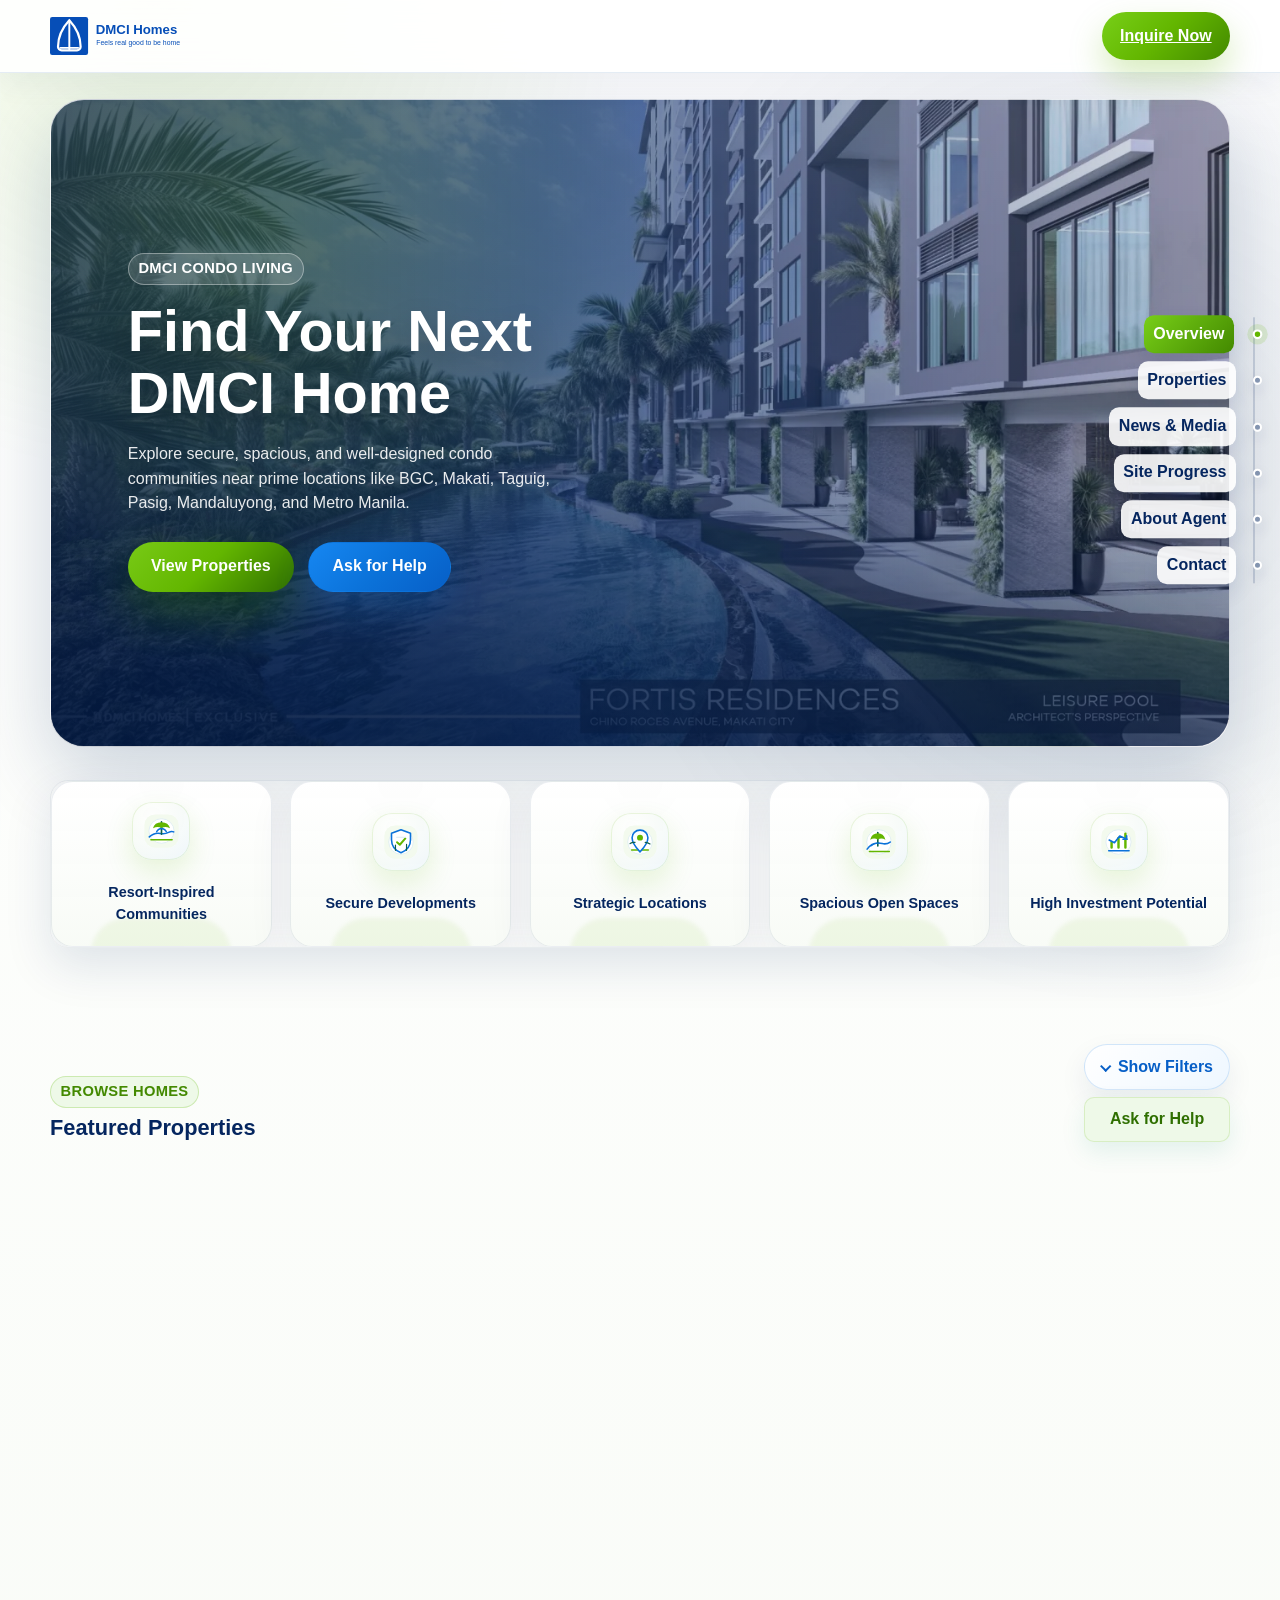
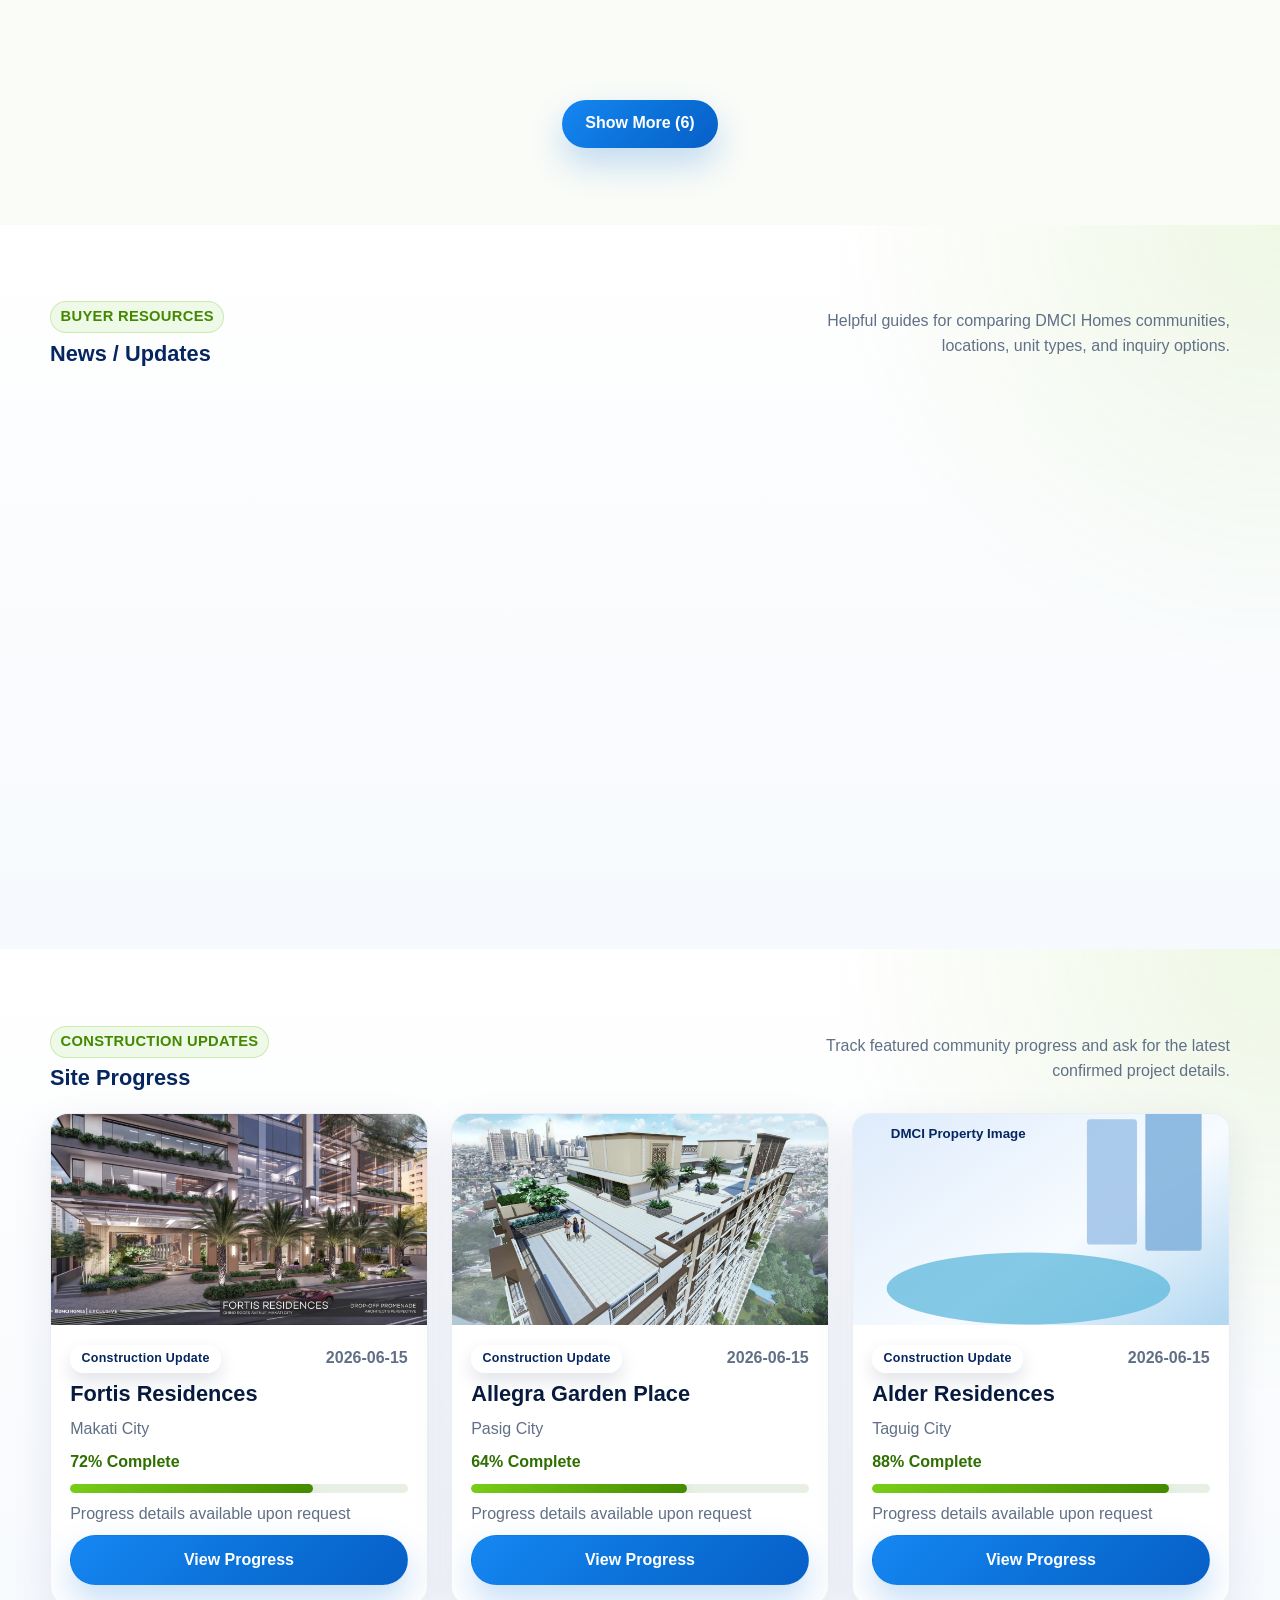
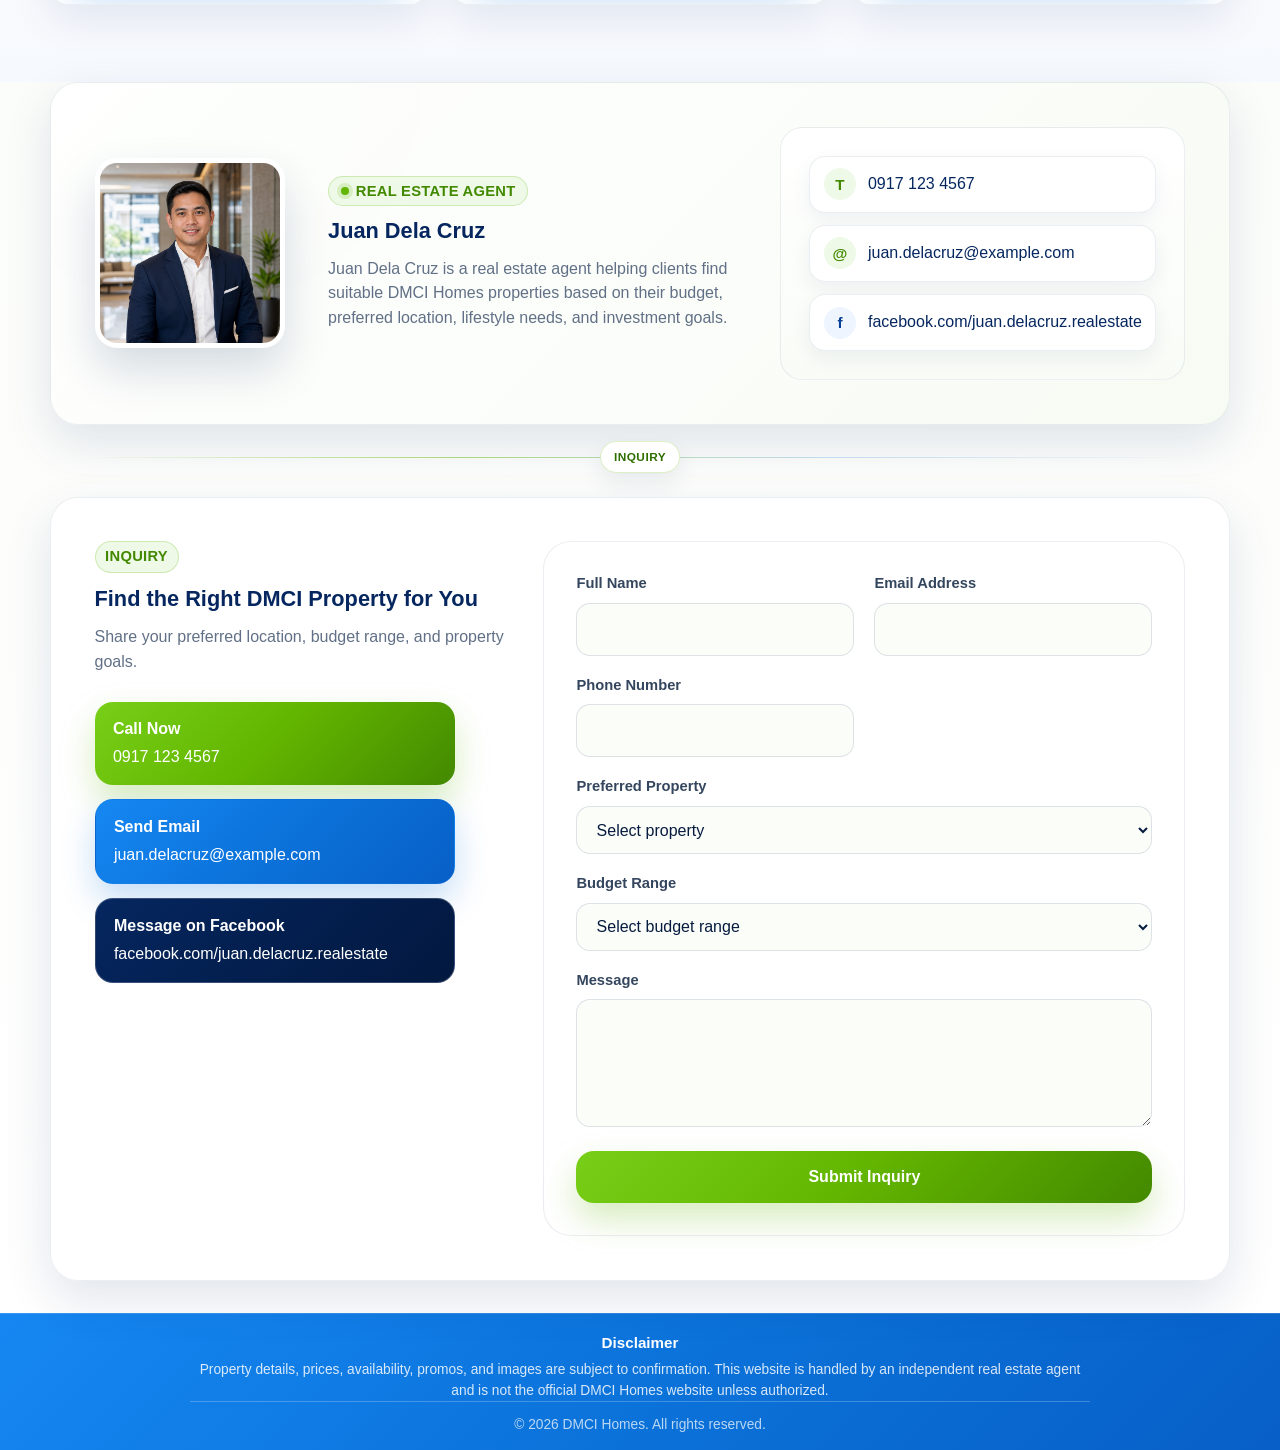
==== docs/index.html @ 3edc451f "Add project files." ====
﻿<!doctype html>
<html lang="en">
<head>
    <meta charset="utf-8" />
    <meta name="viewport" content="width=device-width, initial-scale=1.0" />
    <title>DMCI Homes</title>
    <base href="./" />
    <link rel="icon" type="image/png" href="favicon.png" />
    <link rel="stylesheet" href="lib/bootstrap/dist/css/bootstrap.min.css" />
    <link rel="stylesheet" href="app.css" />
    <link rel="stylesheet" href="assets/css/styles.css" />
</head>
<body>
<div class="site-shell">
    <header class="site-header" id="home">
        <div class="site-header-inner">
            <a class="brand" href="#home" aria-label="DMCI Homes home">
                <img class="brand-logo" src="assets/images/logo/dmci-homes-logo.svg" alt="DMCI Homes" />
            </a>

            <a class="nav-cta" href="#contact">Inquire Now</a>
        </div>
    </header>

    <nav class="section-nav" aria-label="Section navigation">
        <a class="section-nav-link active" href="#home" data-section-link="home"><span>Overview</span></a>
        <a class="section-nav-link" href="#properties" data-section-link="properties"><span>Properties</span></a>
        <a class="section-nav-link" href="#news" data-section-link="news"><span>News &amp; Media</span></a>
        <a class="section-nav-link" href="#site-progress" data-section-link="site-progress"><span>Site Progress</span></a>
        <a class="section-nav-link" href="#broker" data-section-link="broker"><span>About Agent</span></a>
        <a class="section-nav-link" href="#contact" data-section-link="contact"><span>Contact</span></a>
    </nav>

    <main>
        <section class="hero section-pad">
            <div class="hero-content">
                <span class="eyebrow">DMCI Condo Living</span>
                <h1>Find Your Next DMCI Home</h1>
                <p>Explore secure, spacious, and well-designed condo communities near prime locations like BGC, Makati, Taguig, Pasig, Mandaluyong, and Metro Manila.</p>
                <div class="hero-actions">
                    <a class="btn btn-primary" href="#properties">View Properties</a>
                    <a class="btn btn-secondary" href="#contact">Ask for Help</a>
                </div>
            </div>
            <div class="hero-visual" aria-label="Modern resort-inspired condominium pool area">
                <div class="tower tower-a"></div>
                <div class="tower tower-b"></div>
                <div class="pool"></div>
                <div class="palm palm-one"></div>
                <div class="palm palm-two"></div>
            </div>
        </section>

        <section class="trust-strip" aria-label="DMCI Homes property highlights">
            <span><img src="assets/images/icons/resort-community.svg" alt="" aria-hidden="true" />Resort-Inspired Communities</span>
            <span><img src="assets/images/icons/secure-development.svg" alt="" aria-hidden="true" />Secure Developments</span>
            <span><img src="assets/images/icons/strategic-location.svg" alt="" aria-hidden="true" />Strategic Locations</span>
            <span><img src="assets/images/icons/open-spaces.svg" alt="" aria-hidden="true" />Spacious Open Spaces</span>
            <span><img src="assets/images/icons/investment-potential.svg" alt="" aria-hidden="true" />High Investment Potential</span>
        </section>

        <section class="section-pad compact" id="properties">
            <div class="section-title-row">
                <div>
                    <span class="eyebrow">Browse Homes</span>
                    <h2>Featured Properties</h2>
                </div>
                <div class="section-title-actions">
                    <button class="filter-toggle" id="property-filter-toggle" type="button" aria-expanded="false" aria-controls="property-filter-panel">
                        <span>Show Filters</span>
                    </button>
                    <a href="#contact">Ask for Help</a>
                </div>
            </div>

            <div class="filter-panel property-filter-panel" id="property-filter-panel" aria-label="Property filters" hidden>
                <label class="search-box">
                    <span>Search by property name</span>
                    <input id="property-search" type="search" autocomplete="off" />
                </label>
                <label>
                    <span>Location</span>
                    <select id="location-filter">
                        <option value="All">All Locations</option>
                        <option value="Makati">Makati</option>
                        <option value="Taguig">Taguig</option>
                        <option value="Pasig">Pasig</option>
                        <option value="Mandaluyong">Mandaluyong</option>
                        <option value="Quezon City">Quezon City</option>
                        <option value="Paranaque">Paranaque</option>
                        <option value="Other">Other</option>
                    </select>
                </label>
                <label>
                    <span>Price Range</span>
                    <select id="price-filter">
                        <option value="Any">Any Price</option>
                        <option value="under-5m">Under PHP 5M</option>
                        <option value="5m-10m">PHP 5M - PHP 10M</option>
                        <option value="10m-20m">PHP 10M - PHP 20M</option>
                        <option value="20m-above">PHP 20M and above</option>
                    </select>
                </label>
                <label>
                    <span>Unit Type</span>
                    <select id="unit-filter">
                        <option value="Any">Any Unit</option>
                        <option value="Studio">Studio</option>
                        <option value="1BR">1BR</option>
                        <option value="2BR">2BR</option>
                        <option value="3BR">3BR</option>
                        <option value="4BR">4BR</option>
                    </select>
                </label>
                <label>
                    <span>Sort by Price</span>
                    <select id="sort-filter">
                        <option value="default">Default</option>
                        <option value="price-asc">Lowest to Highest</option>
                        <option value="price-desc">Highest to Lowest</option>
                    </select>
                </label>
            </div>

            <div class="property-grid" id="featured-properties" aria-live="polite"></div>
        </section>

        <section class="section-pad news-section" id="news">
            <div class="section-title-row">
                <div>
                    <span class="eyebrow">Buyer Resources</span>
                    <h2>News / Updates</h2>
                </div>
                <p>Helpful guides for comparing DMCI Homes communities, locations, unit types, and inquiry options.</p>
            </div>
            <div class="news-grid" id="news-grid"></div>
        </section>

        <section class="section-pad progress-section" id="site-progress">
            <div class="section-title-row">
                <div>
                    <span class="eyebrow">Construction Updates</span>
                    <h2>Site Progress</h2>
                </div>
                <p>Track featured community progress and ask for the latest confirmed project details.</p>
            </div>
            <div class="progress-grid" id="progress-grid"></div>
        </section>

        <section class="broker section-pad" id="broker">
            <div class="broker-photo">
                <img src="assets/images/broker/broker-portrait.png" alt="Professional real estate agent portrait" />
            </div>
            <div>
                <span class="eyebrow">Real Estate Agent</span>
                <h2>Juan Dela Cruz</h2>
                <p>Juan Dela Cruz is a real estate agent helping clients find suitable DMCI Homes properties based on their budget, preferred location, lifestyle needs, and investment goals.</p>
            </div>
            <address>
                <a href="tel:09171234567">0917 123 4567</a>
                <a href="mailto:juan.delacruz@example.com">juan.delacruz@example.com</a>
                <a href="https://www.facebook.com/juan.delacruz.realestate" target="_blank" rel="noopener">facebook.com/juan.delacruz.realestate</a>
            </address>
        </section>

        <section class="contact section-pad" id="contact">
            <div>
                <span class="eyebrow">Inquiry</span>
                <h2>Find the Right DMCI Property for You</h2>
                <p>Share your preferred location, budget range, and property goals.</p>
                <div class="contact-actions">
                    <a class="contact-card green" href="tel:09171234567">
                        <strong>Call Now</strong>
                        <span>0917 123 4567</span>
                    </a>
                    <a class="contact-card blue" href="mailto:juan.delacruz@example.com">
                        <strong>Send Email</strong>
                        <span>juan.delacruz@example.com</span>
                    </a>
                    <a class="contact-card navy" href="https://www.facebook.com/juan.delacruz.realestate" target="_blank" rel="noopener">
                        <strong>Message on Facebook</strong>
                        <span>facebook.com/juan.delacruz.realestate</span>
                    </a>
                </div>
            </div>
            <form class="inquiry-form" novalidate>
                <label>Full Name<input type="text" name="name" autocomplete="name" required /></label>
                <label>Email Address<input type="email" name="email" autocomplete="email" required /></label>
                <label>Phone Number<input type="tel" name="phone" autocomplete="tel" required /></label>
                <label class="full">Preferred Property<select name="property" id="interested-property" required><option value="">Select property</option></select></label>
                <label class="full">Budget Range<select name="budget" required><option value="">Select budget range</option><option>Below PHP 5M</option><option>PHP 5M - PHP 10M</option><option>PHP 10M and above</option></select></label>
                <label class="full">Message<textarea name="message" required></textarea></label>
                <label class="honeypot-field" aria-hidden="true">Company<input type="text" name="company" tabindex="-1" autocomplete="off" /></label>
                <button class="btn btn-primary full" type="submit" data-submit-label="Submit Inquiry">Submit Inquiry</button>
                <p class="form-success full" id="form-success" role="status" aria-live="polite"></p>
            </form>
        </section>
    </main>

    <footer class="site-footer">
        <div class="footer-inner">
            <div class="footer-disclaimer">
                <h2>Disclaimer</h2>
                <p>Property details, prices, availability, promos, and images are subject to confirmation. This website is handled by an independent real estate agent and is not the official DMCI Homes website unless authorized.</p>
            </div>
            <p class="copyright">&copy; 2026 DMCI Homes. All rights reserved.</p>
        </div>
    </footer>
</div>

<div class="scroll-controls" aria-label="Page scroll controls">
    <button type="button" data-scroll="top" aria-label="Scroll to top">
        <img src="assets/images/icons/scroll-top.svg" alt="" aria-hidden="true" />
    </button>
    <button type="button" data-scroll="properties" aria-label="Scroll to properties">
        <img src="assets/images/icons/scroll-properties.svg" alt="" aria-hidden="true" />
    </button>
</div>

<div class="modal" id="property-modal" aria-hidden="true" role="dialog" aria-modal="true" aria-labelledby="modal-title">
    <div class="modal-panel">
        <button class="modal-close" type="button" aria-label="Close property details">&times;</button>
        <div class="modal-gallery">
            <div class="modal-gallery-info">
                <span class="eyebrow">Featured Property</span>
                <h2 id="modal-gallery-title"></h2>
                <p id="modal-gallery-location"></p>
                <div class="tag-list" id="modal-gallery-tags"></div>
            </div>
            <button class="gallery-btn prev" type="button" aria-label="Previous image">&lsaquo;</button>
            <img id="modal-image" alt="" />
            <button class="gallery-btn next" type="button" aria-label="Next image">&rsaquo;</button>
            <div class="thumbnail-row" id="thumbnail-row"></div>
        </div>
        <div class="modal-content">
            <span class="eyebrow" id="modal-location"></span>
            <h2 id="modal-title"></h2>
            <div class="tag-list" id="modal-tags"></div>
            <dl class="property-facts">
                <div><dt>Price Range</dt><dd id="modal-price"></dd></div>
                <div><dt>Unit Types</dt><dd id="modal-units"></dd></div>
                <div><dt>Turnover</dt><dd id="modal-turnover"></dd></div>
                <div><dt>Status</dt><dd id="modal-status"></dd></div>
            </dl>
            <p id="modal-description"></p>
            <div class="modal-lists">
                <section>
                    <h3>Features</h3>
                    <ul id="modal-features"></ul>
                </section>
                <section>
                    <h3>Amenities</h3>
                    <ul id="modal-amenities"></ul>
                </section>
            </div>
            <p class="payment" id="modal-payment"></p>
            <div class="modal-actions">
                <a class="btn btn-primary" id="modal-inquire" href="#contact">Inquire Now</a>
                <a class="btn btn-secondary" id="modal-message" target="_blank" rel="noopener">Message Broker</a>
            </div>
        </div>
    </div>
</div>

<div class="modal news-modal" id="news-modal" aria-hidden="true" role="dialog" aria-modal="true" aria-labelledby="news-modal-title">
    <div class="news-modal-panel">
        <button class="modal-close news-modal-close" type="button" aria-label="Close news update">&times;</button>
        <div class="news-modal-media">
            <img id="news-modal-image" alt="" />
        </div>
        <article class="news-modal-content">
            <div class="card-meta">
                <span class="tag" id="news-modal-category"></span>
                <time id="news-modal-date"></time>
            </div>
            <h2 id="news-modal-title"></h2>
            <p id="news-modal-description"></p>
            <div class="news-modal-note">
                <strong>Need help comparing options?</strong>
                <p>Share your preferred location, budget, and unit type so the agent can help you review suitable DMCI Homes communities.</p>
            </div>
            <div class="modal-actions">
                <a class="btn btn-primary" href="#contact" id="news-modal-inquire">Ask for Help</a>
                <button class="btn btn-secondary news-modal-close" type="button">Close</button>
            </div>
        </article>
    </div>
</div>

<div class="modal progress-modal" id="progress-modal" aria-hidden="true" role="dialog" aria-modal="true" aria-labelledby="progress-modal-title">
    <div class="progress-modal-panel">
        <button class="modal-close progress-modal-close" type="button" aria-label="Close construction update">&times;</button>
        <div class="progress-modal-media">
            <button class="gallery-btn progress-gallery-btn prev" type="button" aria-label="Previous construction image">&lsaquo;</button>
            <img id="progress-modal-image" alt="" />
            <button class="gallery-btn progress-gallery-btn next" type="button" aria-label="Next construction image">&rsaquo;</button>
            <div class="progress-modal-overlay">
                <span class="tag green">Construction Update</span>
                <strong id="progress-modal-percent"></strong>
            </div>
            <div class="thumbnail-row progress-thumbnail-row" id="progress-thumbnail-row"></div>
        </div>
        <article class="progress-modal-content">
            <div class="card-meta">
                <span class="tag green" id="progress-modal-status"></span>
                <time id="progress-modal-date"></time>
            </div>
            <h2 id="progress-modal-title"></h2>
            <p id="progress-modal-location"></p>
            <div class="progress-modal-track">
                <span id="progress-modal-bar"></span>
            </div>
            <dl class="progress-modal-facts">
                <div><dt>Current Progress</dt><dd id="progress-modal-fact-progress"></dd></div>
                <div><dt>Price Range</dt><dd id="progress-modal-price"></dd></div>
                <div><dt>Unit Types</dt><dd id="progress-modal-units"></dd></div>
                <div><dt>Turnover</dt><dd id="progress-modal-turnover"></dd></div>
            </dl>
            <div class="progress-modal-summary">
                <strong>Condo Overview</strong>
                <p id="progress-modal-description"></p>
            </div>
            <div class="progress-modal-list">
                <strong>Highlights</strong>
                <ul id="progress-modal-highlights"></ul>
            </div>
            <div class="modal-actions">
                <a class="btn btn-primary" href="#contact" id="progress-modal-inquire">Ask for Latest Update</a>
                <button class="btn btn-secondary progress-modal-close" type="button">Close</button>
            </div>
        </article>
    </div>
</div>
    <script type="application/json" id="properties-data">[
  {
    "id": "fortis-residences",
    "name": "Fortis Residences",
    "location": "Makati City",
    "city": "Makati",
    "category": ["Luxury", "Near Makati"],
    "price_range": "PHP 20M and above",
    "price_min": 20000000,
    "price_max": 35000000,
    "unit_types": ["1BR", "2BR", "3BR"],
    "turnover": "For confirmation",
    "status": "Subject to confirmation",
    "description": "A premium DMCI condo option in Makati for buyers who want upscale city living near business, commercial, and lifestyle districts.",
    "features": ["Premium Makati location", "Modern high-rise living", "Good for end-users and investors", "Near business districts"],
    "amenities": ["Swimming pool", "Fitness gym", "Function rooms", "Open spaces", "Security"],
    "payment_terms": "Flexible payment options available upon request",
    "image": "assets/images/properties/Fortis Residences - 01 Main.webp",
    "gallery": ["assets/images/properties/Fortis Residences - 01 Main.webp", "assets/images/properties/Fortis Residences - 02 Drop Off Promenade.webp", "assets/images/properties/Fortis Residences - 03 Leisure Pool.webp"],
    "tags": ["Luxury", "Makati", "Premium"],
    "inquiry_message": "Hi Gabriel, I would like to inquire about Fortis Residences."
  },
  {
    "id": "brio-tower",
    "name": "Brio Tower",
    "location": "Makati City",
    "city": "Makati",
    "category": ["Near Makati"],
    "price_range": "PHP 10M - PHP 20M",
    "price_min": 10000000,
    "price_max": 18000000,
    "unit_types": ["1BR", "2BR", "3BR"],
    "turnover": "For confirmation",
    "status": "Subject to confirmation",
    "description": "A Makati condo option for buyers looking for city access, practical unit options, and DMCI-style residential living.",
    "features": ["Makati location", "City access", "Multiple unit options", "Good for professionals and families"],
    "amenities": ["Swimming pool", "Fitness area", "Function room", "Security"],
    "payment_terms": "Flexible payment options available upon request",
    "image": "assets/images/properties/Brio Tower - 01 Main.webp",
    "gallery": ["assets/images/properties/Brio Tower - 01 Main.webp", "assets/images/properties/Brio Tower - 02 Fitness Gym.webp", "assets/images/properties/Brio Tower - 03 Lap Pool.webp"],
    "tags": ["Makati", "City Living"],
    "inquiry_message": "Hi Gabriel, I would like to inquire about Brio Tower."
  },
  {
    "id": "bonifacio-heights-condominiums",
    "name": "Bonifacio Heights Condominiums",
    "location": "Fort Bonifacio, Taguig City",
    "city": "Taguig",
    "category": ["Affordable", "Near BGC"],
    "price_range": "Under PHP 5M",
    "price_min": 2500000,
    "price_max": 4900000,
    "unit_types": ["Studio", "2BR", "3BR"],
    "turnover": "For confirmation",
    "status": "Subject to confirmation",
    "description": "A Taguig condo option near BGC, suited for buyers who want a strategic location with practical value.",
    "features": ["Near Bonifacio Global City", "Practical location", "Good for starting buyers", "Security-focused community"],
    "amenities": ["Open spaces", "Community facilities", "Security", "Leisure areas"],
    "payment_terms": "Flexible payment options available upon request",
    "image": "assets/images/properties/Bonifacio Heights Condominiums - 01 Main.webp",
    "gallery": ["assets/images/properties/Bonifacio Heights Condominiums - 01 Main.webp"],
    "tags": ["Affordable", "Near BGC", "Taguig"],
    "inquiry_message": "Hi Gabriel, I would like to inquire about Bonifacio Heights Condominiums."
  },
  {
    "id": "mulberry-place",
    "name": "Mulberry Place",
    "location": "Acacia Estates, Taguig City",
    "city": "Taguig",
    "category": ["Luxury", "Near BGC"],
    "price_range": "PHP 10M - PHP 20M",
    "price_min": 11000000,
    "price_max": 19000000,
    "unit_types": ["2BR", "3BR", "4BR"],
    "turnover": "For confirmation",
    "status": "Subject to confirmation",
    "description": "A residential community in Acacia Estates, Taguig for buyers who value space, privacy, and family-friendly condo living.",
    "features": ["Acacia Estates location", "Spacious unit options", "Family-friendly community", "Good for end-users and investors"],
    "amenities": ["Open spaces", "Pool area", "Landscaped gardens", "Function areas", "Security"],
    "payment_terms": "Flexible payment options available upon request",
    "image": "assets/images/properties/Mulberry Place - 01 Main.jpg",
    "gallery": ["assets/images/properties/Mulberry Place - 01 Main.jpg", "assets/images/properties/Mulberry Place - 02 Clubhouse.webp", "assets/images/properties/Mulberry Place - 03 Lap Pool.webp"],
    "tags": ["Taguig", "Luxury", "Family Living"],
    "inquiry_message": "Hi Gabriel, I would like to inquire about Mulberry Place."
  },
  {
    "id": "allegra-garden-place",
    "name": "Allegra Garden Place",
    "location": "Pasig City",
    "city": "Pasig",
    "category": ["Affordable", "Near BGC"],
    "price_range": "PHP 5M - PHP 10M",
    "price_min": 5200000,
    "price_max": 9800000,
    "unit_types": ["Studio", "1BR", "2BR", "3BR"],
    "turnover": "For confirmation",
    "status": "Subject to confirmation",
    "description": "A Pasig condo option with access toward BGC and Ortigas, suitable for professionals, families, and investors.",
    "features": ["Access toward BGC and Ortigas", "Good investment positioning", "Multiple unit options", "Suitable for professionals and families"],
    "amenities": ["Swimming pool", "Fitness gym", "Roof garden", "Function areas", "Security"],
    "payment_terms": "Flexible payment options available upon request",
    "image": "assets/images/properties/Allegra Garden Place - 01 Main.jpg",
    "gallery": ["assets/images/properties/Allegra Garden Place - 01 Main.jpg", "assets/images/properties/Allegra Garden Place - 02 Lap Pool.webp", "assets/images/properties/Allegra Garden Place - 03 Sky Lounge.webp"],
    "tags": ["Near BGC", "Pasig", "Investment"],
    "inquiry_message": "Hi Gabriel, I would like to inquire about Allegra Garden Place."
  },
  {
    "id": "prisma-residences",
    "name": "Prisma Residences",
    "location": "Pasig City",
    "city": "Pasig",
    "category": ["Affordable", "Near BGC"],
    "price_range": "PHP 5M - PHP 10M",
    "price_min": 5800000,
    "price_max": 10000000,
    "unit_types": ["1BR", "2BR", "3BR"],
    "turnover": "For confirmation",
    "status": "Subject to confirmation",
    "description": "A Pasig residence with convenient access to BGC and Ortigas, suitable for buyers who want a balanced location for work and lifestyle.",
    "features": ["Access to BGC and Ortigas", "High-rise condominium", "Good rental potential", "Suitable for professionals"],
    "amenities": ["Swimming pool", "Fitness area", "Open spaces", "Function room", "Security"],
    "payment_terms": "Flexible payment options available upon request",
    "image": "assets/images/properties/Prisma Residences - 01 Main.jpg",
    "gallery": ["assets/images/properties/Prisma Residences - 01 Main.jpg", "assets/images/properties/Prisma Residences - 02 Fitness Gym.jpg", "assets/images/properties/Prisma Residences - 03 Lap Pool.jpg"],
    "tags": ["Pasig", "Near BGC", "Investment"],
    "inquiry_message": "Hi Gabriel, I would like to inquire about Prisma Residences."
  },
  {
    "id": "brixton-place",
    "name": "Brixton Place",
    "location": "Kapitolyo, Pasig City",
    "city": "Pasig",
    "category": ["Near BGC", "Near Makati"],
    "price_range": "PHP 5M - PHP 10M",
    "price_min": 6200000,
    "price_max": 10000000,
    "unit_types": ["1BR", "2BR", "3BR"],
    "turnover": "For confirmation",
    "status": "Subject to confirmation",
    "description": "A vertical residential community in Kapitolyo, Pasig with access to key business districts and lifestyle areas.",
    "features": ["Pasig location", "Access to BGC, Makati, and Ortigas", "Good city accessibility", "Suitable for investors and end-users"],
    "amenities": ["Pool area", "Fitness gym", "Lounge spaces", "Function room", "Security"],
    "payment_terms": "Flexible payment options available upon request",
    "image": "assets/images/properties/Brixton Place - 01 Main.webp",
    "gallery": ["assets/images/properties/Brixton Place - 01 Main.webp", "assets/images/properties/Brixton Place - 02 Lap Pool.webp", "assets/images/properties/Brixton Place - 03 Roof Deck.webp"],
    "tags": ["Pasig", "Near BGC", "Near Makati"],
    "inquiry_message": "Hi Gabriel, I would like to inquire about Brixton Place."
  },
  {
    "id": "tivoli-garden-residences",
    "name": "Tivoli Garden Residences",
    "location": "Mandaluyong City",
    "city": "Mandaluyong",
    "category": ["Near Makati", "Affordable"],
    "price_range": "PHP 5M - PHP 10M",
    "price_min": 5000000,
    "price_max": 9500000,
    "unit_types": ["Studio", "1BR", "2BR", "3BR"],
    "turnover": "For confirmation",
    "status": "Subject to confirmation",
    "description": "A Mandaluyong condo option ideal for buyers who want central Metro Manila access and resort-style living.",
    "features": ["Near Makati access", "Central Metro Manila location", "Resort-inspired environment", "Good for end-users and investors"],
    "amenities": ["Gardens", "Pool area", "Fitness gym", "Function areas", "Security"],
    "payment_terms": "Flexible payment options available upon request",
    "image": "assets/images/properties/Tivoli Garden Residences - 01 Main.webp",
    "gallery": ["assets/images/properties/Tivoli Garden Residences - 01 Main.webp", "assets/images/properties/Tivoli Garden Residences - 02 Leisure Pool.webp", "assets/images/properties/Tivoli Garden Residences - 03 View Deck.webp"],
    "tags": ["Mandaluyong", "Near Makati"],
    "inquiry_message": "Hi Gabriel, I would like to inquire about Tivoli Garden Residences."
  },
  {
    "id": "kai-garden-residences",
    "name": "Kai Garden Residences",
    "location": "Mandaluyong City",
    "city": "Mandaluyong",
    "category": ["Near Makati", "Luxury"],
    "price_range": "PHP 10M - PHP 20M",
    "price_min": 10500000,
    "price_max": 18000000,
    "unit_types": ["1BR", "2BR", "3BR"],
    "turnover": "For confirmation",
    "status": "Subject to confirmation",
    "description": "A Mandaluyong condo option with a calm residential feel, suitable for buyers looking for comfort, accessibility, and a premium lifestyle.",
    "features": ["Mandaluyong location", "Accessible to Makati and nearby business areas", "Premium residential feel", "Good for families and professionals"],
    "amenities": ["Pool area", "Fitness gym", "Open spaces", "Function areas", "Security"],
    "payment_terms": "Flexible payment options available upon request",
    "image": "assets/images/properties/Kai Garden Residences - 01 Main.jpg",
    "gallery": ["assets/images/properties/Kai Garden Residences - 01 Main.jpg", "assets/images/properties/Kai Garden Residences - 02 Landscaped Gardens.webp", "assets/images/properties/Kai Garden Residences - 03 Lap Pool.webp"],
    "tags": ["Mandaluyong", "Near Makati", "Premium"],
    "inquiry_message": "Hi Gabriel, I would like to inquire about Kai Garden Residences."
  },
  {
    "id": "alder-residences",
    "name": "Alder Residences",
    "location": "Taguig City",
    "city": "Taguig",
    "category": ["Near BGC", "Luxury"],
    "price_range": "PHP 10M - PHP 20M",
    "price_min": 12000000,
    "price_max": 19000000,
    "unit_types": ["2BR", "3BR"],
    "turnover": "For confirmation",
    "status": "Subject to confirmation",
    "description": "A Taguig condo option suited for buyers looking for space, comfort, and access to key lifestyle and business areas.",
    "features": ["Taguig location", "Near BGC access", "Spacious unit options", "Good for families and investors"],
    "amenities": ["Swimming pool", "Open spaces", "Fitness area", "Function rooms", "Security"],
    "payment_terms": "Flexible payment options available upon request",
    "image": "assets/images/properties/Alder Residences - 01 Main.jpg",
    "gallery": ["assets/images/properties/Alder Residences - 01 Main.jpg"],
    "tags": ["Taguig", "Near BGC", "Family Living"],
    "inquiry_message": "Hi Gabriel, I would like to inquire about Alder Residences."
  }
]
</script>
    <script type="application/json" id="news-data">[
  {
    "id": "buying-guide",
    "image": "assets/images/properties/Fortis Residences - 03 Leisure Pool.webp",
    "category": "Buying Guide",
    "title": "Questions to Ask Before Choosing a DMCI Condo",
    "description": "A practical checklist for comparing location, unit type, budget range, turnover, and lifestyle fit.",
    "date": "2026-06-15",
    "url": "#contact"
  },
  {
    "id": "investment-guide",
    "image": "assets/images/properties/Prisma Residences - 03 Lap Pool.jpg",
    "category": "Investment Guide",
    "title": "How Investors Compare Condo Options Near Business Districts",
    "description": "Review rental potential, access to key districts, and long-term value with a licensed broker.",
    "date": "2026-06-15",
    "url": "#contact"
  },
  {
    "id": "ofw-checklist",
    "image": "assets/images/properties/Kai Garden Residences - 02 Landscaped Gardens.webp",
    "category": "OFW Checklist",
    "title": "OFW Inquiry Preparation Checklist",
    "description": "Prepare your preferred location, budget range, unit size, and payment questions before inquiring.",
    "date": "2026-06-15",
    "url": "#contact"
  }
]
</script>
    <script type="application/json" id="site-progress-data">[
  {
    "id": "fortis-progress",
    "property_name": "Fortis Residences",
    "location": "Makati City",
    "progress_percentage": 72,
    "status": "Progress details available upon request",
    "last_updated": "2026-06-15",
    "image": "assets/images/properties/Fortis Residences - 02 Drop Off Promenade.webp"
  },
  {
    "id": "allegra-progress",
    "property_name": "Allegra Garden Place",
    "location": "Pasig City",
    "progress_percentage": 64,
    "status": "Progress details available upon request",
    "last_updated": "2026-06-15",
    "image": "assets/images/properties/Allegra Garden Place - 03 Sky Lounge.webp"
  },
  {
    "id": "alder-progress",
    "property_name": "Alder Residences",
    "location": "Taguig City",
    "progress_percentage": 88,
    "status": "Progress details available upon request",
    "last_updated": "2026-06-15",
    "image": "assets/images/properties/Alder Residences - 01 Main.jpg"
  }
]
</script>
    <script type="application/json" id="inquiry-config-data">{
  "staticFormsEndpoint": "https://api.staticforms.xyz/submit",
  "staticFormsAccessKey": "dummy-staticforms-key",
  "receiverEmail": "gabrielborcena12@gmail.com"
}
</script>
    <script src="assets/js/main.js"></script>
</body>
</html>
---- docs/app.css ----
html {
    scroll-behavior: smooth;
}

body {
    margin: 0;
    background: #f7faff;
    color: #071b3f;
    font-family: Inter, ui-sans-serif, system-ui, -apple-system, BlinkMacSystemFont, "Segoe UI", sans-serif;
}

a {
    color: inherit;
}

button,
input,
select,
textarea {
    font: inherit;
}

* {
    box-sizing: border-box;
}

h1:focus {
    outline: none;
}

.blazor-error-boundary {
    background: #b32121;
    color: white;
    padding: 1rem;
}

.blazor-error-boundary::after {
    content: "An error has occurred.";
}
---- docs/assets/css/styles.css ----
:root {
    --blue: #064eb7;
    --blue-strong: #003f9e;
    --navy: #06265f;
    --navy-dark: #02183f;
    --teal: #4d9800;
    --gold: #b99128;
    --ink: #071b3f;
    --muted: #5c6b82;
    --line: #dbe5f2;
    --soft: #f4f8fd;
    --white: #ffffff;
    --shadow: 0 18px 50px rgba(4, 36, 89, 0.12);
    --max: 1180px;
}

.site-shell {
    min-height: 100vh;
    overflow-x: hidden;
    background:
        radial-gradient(circle at top left, rgba(6, 78, 183, 0.08), transparent 34rem),
        linear-gradient(180deg, #ffffff 0%, #f7faff 52%, #ffffff 100%);
}

.site-header {
    position: sticky;
    top: 0;
    z-index: 50;
    display: flex;
    align-items: center;
    justify-content: space-between;
    gap: 1.5rem;
    min-height: 74px;
    padding: 0.9rem clamp(1rem, 4vw, 3rem);
    background: rgba(255, 255, 255, 0.92);
    border-bottom: 1px solid rgba(219, 229, 242, 0.9);
    backdrop-filter: blur(18px);
}

.brand {
    display: inline-flex;
    align-items: center;
    gap: 0.7rem;
    color: var(--navy);
    text-decoration: none;
    line-height: 1;
}

.brand-logo {
    display: block;
    width: clamp(142px, 16vw, 190px);
    height: auto;
}

.brand-mark {
    display: grid;
    place-items: center;
    width: 42px;
    height: 42px;
    border: 2px solid #ffffff;
    border-radius: 5px;
    background: linear-gradient(145deg, var(--blue), var(--navy));
    box-shadow: inset 0 0 0 1px rgba(255, 255, 255, 0.28), 0 10px 24px rgba(6, 78, 183, 0.22);
    color: #ffffff;
    font-weight: 900;
}

.brand strong,
.brand small {
    display: block;
}

.brand strong {
    font-size: 1.15rem;
    letter-spacing: 0;
}

.brand small {
    margin-top: 0.2rem;
    color: #19427f;
    font-size: 0.86rem;
}

.site-nav {
    display: flex;
    align-items: center;
    gap: clamp(0.6rem, 2vw, 1.4rem);
}

.site-nav a {
    color: var(--navy);
    font-size: 0.9rem;
    font-weight: 700;
    text-decoration: none;
}

.site-nav a:hover {
    color: var(--blue);
}

.nav-cta {
    padding: 0.72rem 1.15rem;
    border-radius: 8px;
    background: linear-gradient(135deg, var(--blue), var(--navy));
    color: #ffffff !important;
    box-shadow: 0 12px 28px rgba(6, 78, 183, 0.24);
}

.menu-toggle {
    display: none;
    width: 44px;
    height: 40px;
    border: 1px solid var(--line);
    border-radius: 8px;
    background: #ffffff;
}

.menu-toggle span {
    display: block;
    width: 20px;
    height: 2px;
    margin: 4px auto;
    background: var(--navy);
}

.section-pad {
    max-width: var(--max);
    margin: 0 auto;
    padding: clamp(2.6rem, 6vw, 5rem) clamp(1rem, 4vw, 2rem);
}

.section-pad.compact {
    padding-top: 2rem;
}

.hero {
    display: grid;
    grid-template-columns: minmax(0, 0.92fr) minmax(280px, 1.08fr);
    align-items: center;
    min-height: 560px;
    gap: clamp(1.5rem, 4vw, 4rem);
}

.eyebrow {
    display: inline-flex;
    width: fit-content;
    margin-bottom: 0.9rem;
    padding: 0.32rem 0.6rem;
    border: 1px solid rgba(6, 78, 183, 0.25);
    border-radius: 5px;
    background: #eef5ff;
    color: var(--blue-strong);
    font-size: 0.72rem;
    font-weight: 900;
    letter-spacing: 0.04em;
    text-transform: uppercase;
}

.hero h1 {
    max-width: 680px;
    margin: 0;
    color: var(--navy);
    font-size: clamp(2.35rem, 5vw, 4.75rem);
    line-height: 1.05;
    letter-spacing: 0;
}

.hero p,
.contact p,
.broker p,
.site-footer p {
    color: var(--muted);
    line-height: 1.7;
}

.hero p {
    max-width: 650px;
    margin: 1.1rem 0 0;
    font-size: 1.05rem;
}

.hero-actions,
.modal-actions {
    display: flex;
    flex-wrap: wrap;
    gap: 0.9rem;
    margin-top: 1.6rem;
}

.btn {
    display: inline-flex;
    align-items: center;
    justify-content: center;
    min-height: 44px;
    padding: 0.72rem 1.25rem;
    border: 1px solid transparent;
    border-radius: 7px;
    font-size: 0.9rem;
    font-weight: 800;
    text-decoration: none;
    cursor: pointer;
}

.btn-primary {
    background: linear-gradient(135deg, var(--blue), var(--navy));
    color: #ffffff;
    box-shadow: 0 14px 30px rgba(6, 78, 183, 0.24);
}

.btn-secondary {
    border-color: var(--blue);
    background: linear-gradient(135deg, var(--blue), var(--navy));
    color: #ffffff;
    box-shadow: 0 14px 30px rgba(6, 78, 183, 0.18);
}

.hero-visual {
    position: relative;
    min-height: 430px;
    border-radius: 0;
    overflow: hidden;
    background:
        linear-gradient(180deg, rgba(236, 246, 255, 0.1), rgba(241, 248, 255, 0.88)),
        linear-gradient(135deg, #dcebfa 0%, #f7fbff 42%, #9ec8ed 100%);
    box-shadow: var(--shadow);
}

.hero-visual::after {
    content: "";
    position: absolute;
    inset: 52% -10% -10%;
    background:
        radial-gradient(ellipse at center, rgba(42, 140, 198, 0.5), transparent 62%),
        linear-gradient(180deg, rgba(255, 255, 255, 0.4), rgba(46, 139, 188, 0.48));
}

.tower {
    position: absolute;
    top: 0;
    width: 32%;
    height: 68%;
    border: 1px solid rgba(255, 255, 255, 0.72);
    background:
        repeating-linear-gradient(0deg, rgba(255, 255, 255, 0.35) 0 10px, rgba(36, 98, 159, 0.24) 10px 13px),
        linear-gradient(135deg, rgba(91, 151, 209, 0.9), rgba(232, 242, 251, 0.94));
}

.tower-a {
    right: 13%;
    transform: skewY(-2deg);
}

.tower-b {
    right: -4%;
    height: 76%;
    transform: skewY(3deg);
}

.pool {
    position: absolute;
    left: 8%;
    right: 12%;
    bottom: 10%;
    z-index: 2;
    height: 24%;
    border-radius: 50%;
    background: linear-gradient(135deg, rgba(46, 151, 209, 0.62), rgba(255, 255, 255, 0.76));
    filter: blur(0.2px);
}

.palm {
    position: absolute;
    z-index: 3;
    width: 120px;
    height: 160px;
    border-left: 10px solid #7c5b35;
    transform-origin: bottom center;
}

.palm::before {
    content: "";
    position: absolute;
    top: 8px;
    left: -54px;
    width: 110px;
    height: 56px;
    border-radius: 50%;
    background: radial-gradient(ellipse at center, #0d946c 0 14%, transparent 16%), conic-gradient(from 0deg, transparent 0 8%, #17876d 8% 16%, transparent 16% 26%, #2aa37c 26% 35%, transparent 35% 48%, #17876d 48% 57%, transparent 57% 100%);
}

.palm-one {
    right: 30%;
    bottom: 18%;
    transform: rotate(7deg);
}

.palm-two {
    right: 9%;
    bottom: 17%;
    transform: scale(0.8) rotate(-5deg);
}

.trust-strip {
    display: grid;
    grid-template-columns: repeat(5, 1fr);
    gap: 1px;
    background: linear-gradient(135deg, var(--navy), var(--blue));
    color: #ffffff;
}

.trust-strip span {
    display: grid;
    place-items: center;
    min-height: 70px;
    padding: 0.9rem;
    border-right: 1px solid rgba(255, 255, 255, 0.15);
    font-size: 0.86rem;
    font-weight: 800;
    text-align: center;
}

.section-heading {
    margin-bottom: 1.4rem;
}

.section-heading.centered {
    text-align: center;
}

.section-heading h2,
.section-title-row h2,
.broker h2,
.contact h2 {
    margin: 0;
    color: var(--navy);
    font-size: clamp(1.45rem, 3vw, 2.1rem);
    line-height: 1.15;
}

.filter-panel {
    display: flex;
    align-items: center;
    justify-content: center;
    gap: 1rem;
    flex-wrap: wrap;
    margin-bottom: 2rem;
}

.category-tabs {
    display: flex;
    justify-content: center;
    flex-wrap: wrap;
    gap: 0.75rem;
}

.category-tabs button {
    min-width: 112px;
    padding: 0.72rem 1.1rem;
    border: 1px solid var(--line);
    border-radius: 999px;
    background: #ffffff;
    color: var(--navy);
    font-weight: 800;
    cursor: pointer;
}

.category-tabs button.active {
    border-color: var(--blue);
    background: linear-gradient(135deg, var(--blue), var(--blue-strong));
    color: #ffffff;
    box-shadow: 0 10px 24px rgba(6, 78, 183, 0.2);
}

.search-box {
    display: grid;
    gap: 0.35rem;
    color: var(--navy);
    font-size: 0.78rem;
    font-weight: 800;
}

.search-box input,
.inquiry-form input,
.inquiry-form select,
.inquiry-form textarea {
    width: 100%;
    border: 1px solid var(--line);
    border-radius: 7px;
    background: #ffffff;
    color: var(--ink);
    outline: none;
}

.search-box input {
    min-width: min(280px, 85vw);
    min-height: 44px;
    padding: 0 0.9rem;
}

.section-title-row {
    display: flex;
    align-items: center;
    justify-content: space-between;
    gap: 1rem;
    margin: 1.4rem 0 1rem;
}

.section-title-row a {
    color: var(--blue-strong);
    font-size: 0.86rem;
    font-weight: 900;
    text-decoration: none;
}

.property-grid {
    display: grid;
    grid-template-columns: repeat(5, minmax(0, 1fr));
    gap: 1.05rem;
}

.property-card {
    display: flex;
    flex-direction: column;
    min-width: 0;
    overflow: hidden;
    border: 1px solid var(--line);
    border-radius: 8px;
    background: #ffffff;
    box-shadow: 0 10px 30px rgba(4, 36, 89, 0.08);
}

.card-media {
    min-height: 122px;
    background:
        linear-gradient(135deg, rgba(255, 255, 255, 0.25), rgba(7, 27, 63, 0.08)),
        linear-gradient(135deg, #cedbea, #edf4fb);
    position: relative;
}

.card-media::after {
    content: "Image";
    position: absolute;
    inset: 50% auto auto 50%;
    transform: translate(-50%, -50%);
    display: grid;
    place-items: center;
    width: 48px;
    height: 38px;
    border: 2px solid rgba(7, 27, 63, 0.32);
    border-radius: 5px;
    color: rgba(7, 27, 63, 0.5);
    font-size: 0.68rem;
    font-weight: 900;
}

.property-card-content {
    display: flex;
    flex: 1;
    flex-direction: column;
    padding: 0.85rem;
}

.tag-list {
    display: flex;
    flex-wrap: wrap;
    gap: 0.3rem;
}

.tag {
    padding: 0.2rem 0.42rem;
    border-radius: 3px;
    background: #eaf2ff;
    color: var(--blue-strong);
    font-size: 0.65rem;
    font-weight: 900;
}

.tag.gold {
    background: #fbf2d6;
    color: #805f0c;
}

.tag.green {
    background: #e5f7f0;
    color: #006c53;
}

.property-card h3 {
    margin: 0.65rem 0 0.25rem;
    color: var(--ink);
    font-size: 0.98rem;
    line-height: 1.2;
}

.property-card p {
    margin: 0.2rem 0;
    color: var(--muted);
    font-size: 0.8rem;
    line-height: 1.45;
}

.property-card .price {
    color: var(--teal);
    font-weight: 900;
}

.card-actions {
    display: grid;
    grid-template-columns: 1fr 1fr;
    gap: 0.45rem;
    margin-top: auto;
    padding-top: 0.8rem;
}

.card-actions .btn {
    min-height: 34px;
    padding: 0.45rem 0.4rem;
    border-radius: 5px;
    font-size: 0.68rem;
}

.property-columns,
.area-section {
    display: grid;
    grid-template-columns: repeat(2, minmax(0, 1fr));
    gap: 2.5rem;
}

.mini-row {
    display: grid;
    grid-template-columns: repeat(3, minmax(0, 1fr));
    gap: 1rem;
}

.mini-row .property-card p.description,
.mini-row .property-card .card-actions,
.mini-row .property-card .facts {
    display: none;
}

.benefits,
.investment {
    max-width: none;
    background: #ffffff;
    border-top: 1px solid var(--line);
}

.benefits .section-heading,
.investment .section-heading,
.benefits .icon-grid,
.investment .icon-grid {
    max-width: var(--max);
    margin-left: auto;
    margin-right: auto;
}

.icon-grid {
    display: grid;
    grid-template-columns: repeat(6, minmax(0, 1fr));
    gap: 1rem;
}

.investment .icon-grid {
    grid-template-columns: repeat(5, minmax(0, 1fr));
}

.icon-grid article {
    display: grid;
    justify-items: center;
    gap: 0.7rem;
    padding: 1rem 0.75rem;
    text-align: center;
}

.icon-grid span {
    display: grid;
    place-items: center;
    width: 48px;
    height: 48px;
    border: 2px solid #b7cef4;
    border-radius: 999px;
    color: var(--blue-strong);
    font-weight: 900;
}

.icon-grid h3 {
    margin: 0;
    color: var(--ink);
    font-size: 0.88rem;
    line-height: 1.35;
}

.broker {
    display: grid;
    grid-template-columns: auto 1fr auto;
    align-items: center;
    gap: 2rem;
    background: linear-gradient(90deg, #ffffff, #f5f9ff);
}

.broker-photo {
    display: grid;
    place-items: center;
    width: 142px;
    aspect-ratio: 1;
    border: 8px solid #ffffff;
    border-radius: 50%;
    background: linear-gradient(145deg, #d8e4f1, #f7fbff);
    box-shadow: var(--shadow);
    color: var(--navy);
    font-size: 2.2rem;
    font-weight: 900;
}

.broker address {
    display: grid;
    gap: 0.8rem;
    margin: 0;
    color: var(--ink);
    font-style: normal;
}

.broker address a,
.site-footer a {
    text-decoration: none;
}

.contact {
    display: grid;
    grid-template-columns: minmax(260px, 0.8fr) minmax(0, 1.2fr);
    gap: 2rem;
    align-items: start;
}

.contact-actions {
    display: grid;
    gap: 0.75rem;
    margin-top: 1.2rem;
}

.contact-card {
    display: grid;
    gap: 0.2rem;
    padding: 0.9rem 1rem;
    border-radius: 8px;
    color: #ffffff;
    text-decoration: none;
}

.contact-card.green {
    background: linear-gradient(135deg, var(--green), var(--green-dark));
}

.contact-card.blue {
    background: linear-gradient(135deg, var(--blue), var(--blue-strong));
}

.contact-card.navy {
    background: linear-gradient(135deg, var(--navy), var(--navy-dark));
}

.contact-card strong {
    font-size: 0.9rem;
}

.contact-card span {
    font-size: 0.78rem;
}

.inquiry-form {
    display: grid;
    grid-template-columns: repeat(3, minmax(0, 1fr));
    gap: 0.9rem;
}

.inquiry-form label {
    display: grid;
    gap: 0.4rem;
    color: var(--navy);
    font-size: 0.78rem;
    font-weight: 800;
}

.inquiry-form input,
.inquiry-form select,
.inquiry-form textarea {
    min-height: 44px;
    padding: 0.7rem 0.8rem;
}

.inquiry-form textarea {
    min-height: 110px;
    resize: vertical;
}

.full {
    grid-column: 1 / -1;
}

.site-footer {
    display: grid;
    grid-template-columns: 1.3fr 0.6fr 0.9fr 1.2fr;
    gap: 2rem;
    padding: 3rem clamp(1rem, 4vw, 3rem) 1.2rem;
    background: linear-gradient(135deg, var(--navy), var(--blue-strong));
    color: #ffffff;
}

.footer-brand {
    color: #ffffff;
}

.footer-brand small,
.site-footer p {
    color: rgba(255, 255, 255, 0.78);
}

.site-footer h2 {
    margin: 0 0 0.9rem;
    font-size: 1rem;
}

.site-footer a {
    display: block;
    margin: 0.5rem 0;
    color: rgba(255, 255, 255, 0.88);
    font-size: 0.88rem;
}

.copyright {
    grid-column: 1 / -1;
    margin: 1rem 0 0;
    text-align: center;
    font-size: 0.8rem;
}

.modal {
    position: fixed;
    inset: 0;
    z-index: 100;
    display: none;
    padding: 1rem;
    overflow-y: auto;
    background: rgba(2, 24, 63, 0.72);
}

.modal.is-open {
    display: grid;
    place-items: center;
}

.modal-panel {
    position: relative;
    display: grid;
    grid-template-columns: minmax(280px, 0.9fr) minmax(300px, 1.1fr);
    width: min(1060px, 100%);
    max-height: calc(100vh - 2rem);
    overflow-y: auto;
    border-radius: 10px;
    background: #ffffff;
    box-shadow: 0 30px 80px rgba(0, 0, 0, 0.25);
}

.modal-close {
    position: absolute;
    top: 0.85rem;
    right: 0.85rem;
    z-index: 3;
    display: grid;
    place-items: center;
    width: 38px;
    height: 38px;
    border: 0;
    border-radius: 50%;
    background: #ffffff;
    color: var(--navy);
    box-shadow: 0 8px 24px rgba(4, 36, 89, 0.16);
    font-size: 1.55rem;
    cursor: pointer;
}

.modal-gallery {
    position: relative;
    display: grid;
    align-content: start;
    gap: 0.7rem;
    padding: 1rem;
    background: #eef5ff;
}

#modal-image {
    display: block;
    width: 100%;
    aspect-ratio: 4 / 3;
    border-radius: 8px;
    object-fit: cover;
    background: linear-gradient(135deg, #cedbea, #edf4fb);
}

.gallery-btn {
    position: absolute;
    top: 38%;
    z-index: 2;
    display: grid;
    place-items: center;
    width: 34px;
    height: 34px;
    border: 0;
    border-radius: 50%;
    background: #ffffff;
    color: var(--blue-strong);
    box-shadow: 0 8px 24px rgba(4, 36, 89, 0.16);
    font-size: 1.6rem;
    cursor: pointer;
}

.gallery-btn.prev {
    left: 1.6rem;
}

.gallery-btn.next {
    right: 1.6rem;
}

.thumbnail-row {
    display: grid;
    grid-template-columns: repeat(4, 1fr);
    gap: 0.55rem;
}

.thumb {
    height: 68px;
    border: 2px solid transparent;
    border-radius: 6px;
    background: linear-gradient(135deg, #cbd8e8, #f3f7fb);
    cursor: pointer;
}

.thumb.active {
    border-color: var(--blue);
}

.modal-content {
    padding: 2rem;
}

.modal-content h2 {
    margin: 0;
    color: var(--navy);
}

.property-facts {
    display: grid;
    grid-template-columns: repeat(2, 1fr);
    gap: 0.75rem;
    margin: 1rem 0;
}

.property-facts div {
    padding: 0.75rem;
    border: 1px solid var(--line);
    border-radius: 7px;
}

.property-facts dt {
    color: var(--muted);
    font-size: 0.72rem;
    font-weight: 800;
    text-transform: uppercase;
}

.property-facts dd {
    margin: 0.25rem 0 0;
    color: var(--ink);
    font-weight: 900;
}

.modal-lists {
    display: grid;
    grid-template-columns: repeat(2, minmax(0, 1fr));
    gap: 1rem;
}

.modal-lists h3 {
    color: var(--navy);
    font-size: 1rem;
}

.modal-lists ul {
    margin: 0;
    padding-left: 1.1rem;
    color: var(--muted);
}

.payment {
    padding: 0.85rem;
    border-left: 4px solid var(--teal);
    background: #effaf6;
    color: #075b48;
    font-weight: 800;
}

body.modal-lock {
    overflow: hidden;
}

@media (max-width: 1120px) {
    .property-grid {
        grid-template-columns: repeat(3, minmax(0, 1fr));
    }

    .icon-grid,
    .investment .icon-grid {
        grid-template-columns: repeat(3, minmax(0, 1fr));
    }

    .site-footer {
        grid-template-columns: repeat(2, minmax(0, 1fr));
    }
}

@media (max-width: 880px) {
    .site-header {
        min-height: 66px;
    }

    .menu-toggle {
        display: block;
    }

    .site-nav {
        position: absolute;
        top: 100%;
        left: 0;
        right: 0;
        display: none;
        flex-direction: column;
        align-items: stretch;
        gap: 0;
        padding: 0.7rem 1rem 1rem;
        background: #ffffff;
        border-bottom: 1px solid var(--line);
        box-shadow: 0 18px 28px rgba(4, 36, 89, 0.12);
    }

    .site-header.nav-open .site-nav {
        display: flex;
    }

    .site-nav a {
        padding: 0.85rem 0.3rem;
    }

    .nav-cta {
        justify-content: center;
        margin-top: 0.4rem;
        text-align: center;
    }

    .hero {
        grid-template-columns: 1fr;
        min-height: auto;
    }

    .hero-visual {
        min-height: 330px;
        order: -1;
    }

    .trust-strip {
        grid-template-columns: repeat(2, 1fr);
    }

    .trust-strip span:last-child {
        grid-column: 1 / -1;
    }

    .property-columns,
    .area-section,
    .broker,
    .contact {
        grid-template-columns: 1fr;
    }

    .broker {
        text-align: center;
    }

    .broker-photo,
    .broker address {
        justify-self: center;
    }

    .modal-panel {
        grid-template-columns: 1fr;
    }

    .modal-content {
        padding: 1.25rem;
    }
}

@media (max-width: 640px) {
    .site-header {
        padding-inline: 0.8rem;
    }

    .brand strong {
        font-size: 1rem;
    }

    .brand small {
        font-size: 0.75rem;
    }

    .brand-mark {
        width: 36px;
        height: 36px;
    }

    .section-pad {
        padding: 2.1rem 0.85rem;
    }

    .hero {
        gap: 1.25rem;
    }

    .hero h1 {
        font-size: clamp(2rem, 12vw, 2.75rem);
    }

    .hero p {
        font-size: 0.98rem;
    }

    .hero-actions,
    .modal-actions {
        display: grid;
        grid-template-columns: 1fr;
    }

    .hero-visual {
        min-height: 250px;
    }

    .property-grid,
    .mini-row {
        grid-template-columns: 1fr;
    }

    .property-card {
        display: grid;
        grid-template-columns: 116px 1fr;
    }

    .property-card .card-media {
        min-height: 100%;
    }

    .mini-row .property-card {
        grid-template-columns: 100px 1fr;
    }

    .card-actions {
        grid-template-columns: 1fr;
    }

    .filter-panel,
    .category-tabs,
    .category-tabs button,
    .search-box {
        width: 100%;
    }

    .section-title-row {
        align-items: flex-start;
        flex-direction: column;
        gap: 0.4rem;
    }

    .icon-grid,
    .investment .icon-grid {
        grid-template-columns: repeat(2, minmax(0, 1fr));
    }

    .inquiry-form {
        grid-template-columns: 1fr;
    }

    .site-footer {
        grid-template-columns: 1fr;
    }

    .property-facts,
    .modal-lists {
        grid-template-columns: 1fr;
    }

    .thumbnail-row {
        grid-template-columns: repeat(3, 1fr);
    }
}

@media (max-width: 380px) {
    .brand small {
        display: none;
    }

    .property-card,
    .mini-row .property-card {
        grid-template-columns: 1fr;
    }

    .property-card .card-media {
        min-height: 126px;
    }

    .icon-grid,
    .investment .icon-grid,
    .trust-strip {
        grid-template-columns: 1fr;
    }
}

/* Modern property listing refresh */
.property-columns,
.area-section {
    grid-template-columns: 1fr;
    gap: 3.25rem;
}

.property-grid,
.mini-row {
    display: grid;
    grid-template-columns: repeat(4, minmax(0, 1fr));
    gap: clamp(1.15rem, 2vw, 1.65rem);
    align-items: stretch;
}

.property-card {
    display: flex;
    min-width: 0;
    min-height: 100%;
    overflow: hidden;
    border: 1px solid rgba(219, 229, 242, 0.95);
    border-radius: 16px;
    background: #ffffff;
    box-shadow: 0 16px 42px rgba(4, 36, 89, 0.1);
    opacity: 0;
    transform: translateY(18px);
    transition: transform 220ms ease, box-shadow 220ms ease, border-color 220ms ease;
}

.observe-card {
    opacity: 0;
    transform: translateY(34px) scale(0.985);
}

.observe-card.is-visible {
    animation: lazyReveal 680ms cubic-bezier(0.2, 0.8, 0.2, 1) forwards;
    animation-delay: var(--stagger, 0ms);
}

.card-media {
    position: relative;
    min-height: 0;
    aspect-ratio: 16 / 10.5;
    overflow: hidden;
    background: linear-gradient(135deg, #cedbea, #edf4fb);
}

.card-media::after {
    display: none;
}

.card-media img {
    display: block;
    width: 100%;
    height: 100%;
    object-fit: cover;
    transition: transform 420ms ease;
}

.property-card-content {
    display: flex;
    flex: 1;
    flex-direction: column;
    gap: 0.45rem;
    padding: 1.1rem;
}

.property-card h3 {
    margin: 0;
    color: var(--navy);
    font-size: 1.08rem;
    line-height: 1.25;
}

.property-card p {
    margin: 0;
    line-height: 1.45;
}

.property-card .location {
    color: var(--muted);
    font-size: 0.91rem;
}

.property-card .units {
    color: #203a66;
    font-size: 0.9rem;
    font-weight: 700;
}

.property-card .price {
    margin-top: 0.1rem;
    color: var(--teal);
    font-size: 1rem;
    font-weight: 900;
}

.property-card .card-actions {
    display: block;
    margin-top: auto;
    padding-top: 0.85rem;
}

.property-card .btn {
    width: 100%;
    min-height: 42px;
    border-radius: 9px;
    font-size: 0.88rem;
}

.btn,
.category-tabs button,
.show-more-btn,
.contact-card {
    transition: transform 180ms ease, box-shadow 180ms ease, border-color 180ms ease, background-color 180ms ease, color 180ms ease;
}

.btn:hover,
.category-tabs button:hover,
.show-more-btn:hover,
.contact-card:hover {
    transform: translateY(-2px);
}

.show-more-btn {
    display: flex;
    align-items: center;
    justify-content: center;
    width: fit-content;
    min-width: 156px;
    min-height: 44px;
    margin: 1.25rem auto 0;
    padding: 0.72rem 1.25rem;
    border: 1px solid var(--blue);
    border-radius: 999px;
    background: linear-gradient(135deg, var(--blue), var(--navy));
    color: #ffffff;
    box-shadow: 0 14px 30px rgba(6, 78, 183, 0.22);
    font-weight: 900;
    cursor: pointer;
}

.show-more-btn:hover {
    border-color: var(--blue);
    box-shadow: 0 18px 38px rgba(6, 78, 183, 0.24);
}

.empty-state {
    grid-column: 1 / -1;
    margin: 0;
    padding: 1.25rem;
    border: 1px dashed var(--line);
    border-radius: 12px;
    background: #ffffff;
    color: var(--muted);
    text-align: center;
}

.modal {
    opacity: 0;
    transition: opacity 180ms ease;
}

.modal.is-open {
    opacity: 1;
    animation: modalOverlayFade 180ms ease forwards;
}

.modal-panel {
    border-radius: 16px;
    transform: scale(0.96) translateY(14px);
}

.modal.is-open .modal-panel {
    animation: modalScaleIn 240ms cubic-bezier(0.2, 0.8, 0.2, 1) forwards;
}

@keyframes propertyFadeUp {
    from {
        opacity: 0;
        transform: translateY(18px);
    }

    to {
        opacity: 1;
        transform: translateY(0);
    }
}

@keyframes lazyReveal {
    from {
        opacity: 0;
        transform: translateY(34px) scale(0.985);
        filter: blur(6px);
    }

    to {
        opacity: 1;
        transform: translateY(0) scale(1);
        filter: blur(0);
    }
}

@keyframes modalOverlayFade {
    from {
        opacity: 0;
    }

    to {
        opacity: 1;
    }
}

@keyframes modalScaleIn {
    from {
        opacity: 0;
        transform: scale(0.96) translateY(14px);
    }

    to {
        opacity: 1;
        transform: scale(1) translateY(0);
    }
}

@media (hover: hover) and (pointer: fine) {
    .property-card:hover {
        border-color: rgba(6, 78, 183, 0.26);
        box-shadow: 0 28px 70px rgba(4, 36, 89, 0.2);
        transform: translateY(-9px) scale(1.01);
    }

    .property-card:hover .card-media img {
        transform: scale(1.075);
    }

    .news-card:hover,
    .progress-card:hover {
        box-shadow: 0 24px 58px rgba(4, 36, 89, 0.15);
        transform: translateY(-6px);
    }
}

@media (max-width: 1180px) {
    .property-grid,
    .mini-row {
        grid-template-columns: repeat(3, minmax(0, 1fr));
    }
}

@media (max-width: 1024px) {
    .property-grid,
    .mini-row {
        grid-template-columns: repeat(2, minmax(0, 1fr));
    }
}

@media (max-width: 640px) {
    .property-grid,
    .mini-row,
    .property-card,
    .mini-row .property-card {
        grid-template-columns: 1fr;
    }

    .property-card {
        display: flex;
        border-radius: 14px;
    }

    .property-card .card-media {
        min-height: 0;
        aspect-ratio: 16 / 10;
    }

    .property-card-content {
        padding: 1rem;
    }

    .show-more-btn {
        width: 100%;
    }
}

@media (prefers-reduced-motion: reduce) {
    .property-card,
    .modal,
    .modal-panel,
    .modal.is-open,
    .modal.is-open .modal-panel {
        animation: none;
        opacity: 1;
        transform: none;
        transition: none;
    }

    .card-media img,
    .btn,
    .show-more-btn,
    .contact-card {
        transition: none;
    }
}

/* Update-only enhancements: hero, filters, news, progress, contact */
.hero {
    position: relative;
    max-width: none;
    min-height: min(760px, calc(100vh - 74px));
    padding-inline: clamp(1rem, 6vw, 5rem);
    overflow: hidden;
    isolation: isolate;
    background:
        linear-gradient(105deg, rgba(2, 24, 63, 0.9) 0%, rgba(4, 44, 105, 0.82) 42%, rgba(0, 137, 104, 0.34) 100%),
        url("../images/properties/Fortis Residences - 03 Leisure Pool.webp") center / cover no-repeat;
}

.hero::before {
    content: "";
    position: absolute;
    inset: auto 0 0;
    z-index: -1;
    height: 42%;
    background: linear-gradient(180deg, transparent, rgba(2, 24, 63, 0.62));
}

.hero-content {
    max-width: var(--max);
    animation: heroTextIn 720ms cubic-bezier(0.2, 0.8, 0.2, 1) both;
}

.hero h1,
.hero p {
    color: #ffffff;
    text-shadow: 0 14px 34px rgba(0, 0, 0, 0.32);
}

.hero p {
    color: rgba(255, 255, 255, 0.88);
}

.hero .eyebrow {
    border-color: rgba(185, 145, 40, 0.6);
    background: rgba(255, 255, 255, 0.14);
    color: #f8d979;
    backdrop-filter: blur(12px);
}

.hero .btn-secondary {
    border-color: rgba(255, 255, 255, 0.62);
    background: rgba(255, 255, 255, 0.14);
    color: #ffffff;
    backdrop-filter: blur(12px);
}

.hero-visual {
    display: none;
}

.property-filter-panel {
    display: grid;
    grid-template-columns: minmax(220px, 1.35fr) repeat(4, minmax(155px, 1fr));
    align-items: end;
    gap: 0.9rem;
    margin: 0 0 1.5rem;
    padding: 1rem;
    border: 1px solid rgba(219, 229, 242, 0.95);
    border-radius: 16px;
    background: rgba(255, 255, 255, 0.92);
    box-shadow: 0 18px 44px rgba(4, 36, 89, 0.09);
}

.property-filter-panel label {
    display: grid;
    gap: 0.4rem;
    min-width: 0;
    color: var(--navy);
    font-size: 0.78rem;
    font-weight: 900;
}

.property-filter-panel input,
.property-filter-panel select {
    min-height: 46px;
    width: 100%;
    padding: 0 0.8rem;
    border: 1px solid var(--line);
    border-radius: 10px;
    background: #ffffff;
    color: var(--ink);
    outline: none;
}

.property-filter-panel input:focus,
.property-filter-panel select:focus,
.inquiry-form input:focus,
.inquiry-form select:focus,
.inquiry-form textarea:focus {
    border-color: rgba(6, 78, 183, 0.72);
    box-shadow: 0 0 0 4px rgba(6, 78, 183, 0.12);
}

.news-section,
.progress-section {
    max-width: none;
    background:
        radial-gradient(circle at top right, rgba(0, 137, 104, 0.1), transparent 28rem),
        linear-gradient(180deg, #ffffff, #f5f9ff);
}

.news-section > *,
.progress-section > * {
    max-width: var(--max);
    margin-left: auto;
    margin-right: auto;
}

.news-section .section-title-row p,
.progress-section .section-title-row p {
    max-width: 420px;
    margin: 0;
    color: var(--muted);
    line-height: 1.55;
}

.news-grid,
.progress-grid {
    display: grid;
    grid-template-columns: repeat(3, minmax(0, 1fr));
    gap: 1.25rem;
}

.news-card,
.progress-card {
    overflow: hidden;
    border: 1px solid var(--line);
    border-radius: 16px;
    background: #ffffff;
    box-shadow: 0 16px 42px rgba(4, 36, 89, 0.09);
    opacity: 0;
    transform: translateY(18px);
    animation: propertyFadeUp 560ms cubic-bezier(0.2, 0.8, 0.2, 1) forwards;
    animation-delay: var(--stagger, 0ms);
}

.news-card img,
.progress-card img {
    display: block;
    width: 100%;
    aspect-ratio: 16 / 9;
    object-fit: cover;
}

.news-card > div,
.progress-card > div {
    display: grid;
    gap: 0.65rem;
    padding: 1rem;
}

.news-card time,
.progress-card time {
    color: var(--muted);
    font-size: 0.78rem;
    font-weight: 700;
}

.news-card h3,
.progress-card h3 {
    margin: 0;
    color: var(--navy);
    font-size: 1.08rem;
    line-height: 1.28;
}

.news-card p,
.progress-card p {
    margin: 0;
    color: var(--muted);
    line-height: 1.55;
}

.progress-card strong {
    color: var(--teal);
    font-size: 1.3rem;
}

.progress-track {
    height: 9px;
    overflow: hidden;
    border-radius: 999px;
    background: #e7edf6;
}

.progress-track span {
    display: block;
    height: 100%;
    border-radius: inherit;
    background: linear-gradient(90deg, var(--blue), var(--teal));
}

.thumb {
    overflow: hidden;
    padding: 0;
}

.thumb img {
    display: block;
    width: 100%;
    height: 100%;
    object-fit: cover;
}

.form-success {
    display: none;
    margin: 0;
    padding: 0.85rem 1rem;
    border: 1px solid rgba(0, 137, 104, 0.25);
    border-radius: 10px;
    background: #effaf6;
    color: #075b48;
    font-weight: 800;
}

.form-success:not(:empty) {
    display: block;
}

.form-success a {
    color: var(--blue-strong);
}

.form-success.success {
    border-color: rgba(99, 182, 0, 0.28);
    background: #f0fae8;
    color: #2d6500;
}

.form-success.error {
    border-color: rgba(186, 35, 35, 0.2);
    background: #fff4f2;
    color: #a32020;
}

.honeypot-field {
    position: absolute !important;
    left: -10000px;
    width: 1px;
    height: 1px;
    overflow: hidden;
    opacity: 0;
    pointer-events: none;
}

.inquiry-form.is-submitting {
    opacity: 0.82;
}

.inquiry-form button[disabled] {
    cursor: wait;
    transform: none;
    filter: saturate(0.9);
}

@keyframes heroTextIn {
    from {
        opacity: 0;
        transform: translateY(22px);
    }

    to {
        opacity: 1;
        transform: translateY(0);
    }
}

@media (max-width: 1024px) {
    .property-filter-panel {
        grid-template-columns: repeat(2, minmax(0, 1fr));
    }

    .news-grid,
    .progress-grid {
        grid-template-columns: repeat(2, minmax(0, 1fr));
    }
}

@media (max-width: 640px) {
    .hero {
        min-height: 620px;
        padding-top: 5rem;
        align-items: end;
    }

    .property-filter-panel,
    .news-grid,
    .progress-grid {
        grid-template-columns: 1fr;
    }
}

/* Final interaction polish */
.hero .btn-secondary,
.news-card .btn-secondary,
.progress-card .btn-secondary,
.modal-actions .btn-secondary {
    border-color: var(--blue);
    background: linear-gradient(135deg, var(--blue), var(--navy));
    color: #ffffff;
    box-shadow: 0 14px 30px rgba(6, 78, 183, 0.2);
}

.observe-card {
    opacity: 0;
    transform: translateY(34px) scale(0.985);
    animation: none;
}

.observe-card.is-visible {
    animation: lazyReveal 680ms cubic-bezier(0.2, 0.8, 0.2, 1) forwards;
    animation-delay: var(--stagger, 0ms);
}

.scroll-controls {
    position: fixed;
    right: clamp(0.9rem, 2vw, 1.4rem);
    bottom: clamp(1rem, 3vw, 1.8rem);
    z-index: 80;
    display: grid;
    gap: 0.65rem;
    opacity: 0;
    pointer-events: none;
    transform: translateY(14px);
    transition: opacity 180ms ease, transform 180ms ease;
}

.scroll-controls.is-visible {
    opacity: 1;
    pointer-events: auto;
    transform: translateY(0);
}

.scroll-controls button {
    display: grid;
    place-items: center;
    width: 46px;
    height: 46px;
    border: 1px solid rgba(255, 255, 255, 0.35);
    border-radius: 50%;
    background: linear-gradient(135deg, var(--blue), var(--navy));
    color: #ffffff;
    box-shadow: 0 16px 36px rgba(4, 36, 89, 0.24);
    font-size: 1.2rem;
    font-weight: 900;
    cursor: pointer;
    transition: transform 180ms ease, box-shadow 180ms ease;
}

.scroll-controls button:hover {
    transform: translateY(-3px);
    box-shadow: 0 20px 44px rgba(4, 36, 89, 0.3);
}

.footer-logo {
    padding: 0.35rem 0.5rem;
    border-radius: 8px;
    background: #ffffff;
}

@media (max-width: 640px) {
    .brand-logo {
        width: 132px;
    }

    .scroll-controls {
        right: 0.8rem;
        bottom: 0.8rem;
    }
}

/* Broker update: section rail navigation and green premium actions */
.site-header {
    padding-right: clamp(1rem, 4vw, 3rem);
}

.brand-logo {
    width: clamp(156px, 17vw, 208px);
}

.nav-cta,
.btn-primary,
.property-card .btn,
.show-more-btn,
.inquiry-form .btn-primary {
    border-color: var(--green);
    background: linear-gradient(135deg, #74c814, var(--green));
    color: #ffffff !important;
    box-shadow: 0 16px 34px rgba(0, 137, 104, 0.26);
}

.nav-cta:hover,
.btn-primary:hover,
.property-card .btn:hover,
.show-more-btn:hover,
.inquiry-form .btn-primary:hover {
    border-color: var(--green-dark);
    background: linear-gradient(135deg, #7fd11c, var(--green-dark));
    box-shadow: 0 20px 42px rgba(0, 137, 104, 0.32);
}

.hero .btn-primary,
.hero .btn-secondary {
    min-height: 50px;
    padding-inline: 1.45rem;
    border-color: rgba(255, 255, 255, 0.34);
    color: #ffffff;
}

.hero .btn-primary {
    background: linear-gradient(135deg, #78ca16, var(--green-deep));
    box-shadow: 0 20px 44px rgba(0, 89, 64, 0.34);
}

.hero .btn-secondary {
    background: linear-gradient(135deg, var(--blue), var(--navy));
    box-shadow: 0 20px 44px rgba(4, 36, 89, 0.34);
}

.section-title-row a {
    display: inline-flex;
    align-items: center;
    justify-content: center;
    min-height: 40px;
    padding: 0.55rem 0.95rem;
    border-radius: 999px;
    background: #effaf6;
    color: var(--green-deep);
    box-shadow: 0 10px 24px rgba(0, 137, 104, 0.1);
}

.trust-strip {
    max-width: var(--max);
    margin: -2.5rem auto 0;
    position: relative;
    z-index: 4;
    display: grid;
    grid-template-columns: repeat(5, minmax(0, 1fr));
    gap: 0.85rem;
    padding: 1rem;
    border: 1px solid rgba(219, 229, 242, 0.86);
    border-radius: 18px;
    background: rgba(255, 255, 255, 0.94);
    color: var(--navy);
    box-shadow: 0 22px 58px rgba(4, 36, 89, 0.14);
    backdrop-filter: blur(18px);
}

.trust-strip span {
    display: grid;
    justify-items: center;
    gap: 0.55rem;
    min-height: 96px;
    padding: 0.95rem 0.7rem;
    border: 1px solid rgba(219, 229, 242, 0.82);
    border-radius: 14px;
    background:
        linear-gradient(180deg, rgba(255, 255, 255, 0.96), rgba(244, 248, 253, 0.96));
    color: var(--navy);
    font-size: 0.82rem;
    font-weight: 900;
}

.trust-strip span::before {
    content: "";
    display: block;
    width: 34px;
    height: 34px;
    border-radius: 50%;
    background:
        radial-gradient(circle at 50% 38%, #ffffff 0 20%, transparent 21%),
        linear-gradient(135deg, #74c814, var(--green));
    box-shadow: 0 12px 24px rgba(0, 137, 104, 0.2);
}

.section-nav {
    position: fixed;
    top: 50%;
    right: clamp(0.7rem, 1.5vw, 1.25rem);
    z-index: 70;
    display: grid;
    gap: 0.8rem;
    transform: translateY(-50%);
}

.section-nav::before {
    content: "";
    position: absolute;
    top: 0.6rem;
    right: 7px;
    bottom: 0.6rem;
    width: 2px;
    background: rgba(7, 27, 63, 0.22);
}

.section-nav-link {
    position: relative;
    display: flex;
    justify-content: flex-end;
    padding-right: 1.6rem;
    color: #4b5563;
    font-weight: 900;
    text-decoration: none;
}

.section-nav-link::after {
    content: "";
    position: absolute;
    top: 50%;
    right: 0;
    width: 12px;
    height: 12px;
    border: 2px solid #ffffff;
    border-radius: 50%;
    background: #5a5a5a;
    box-shadow: 0 0 0 1px rgba(7, 27, 63, 0.12);
    transform: translateY(-50%);
    transition: background 180ms ease, transform 180ms ease, box-shadow 180ms ease;
}

.section-nav-link span {
    display: block;
    padding: 0.62rem 0.75rem;
    border-radius: 8px;
    background: rgba(255, 255, 255, 0.96);
    box-shadow: 0 8px 22px rgba(4, 36, 89, 0.12);
    white-space: nowrap;
    transition: background 180ms ease, color 180ms ease, transform 180ms ease;
}

.section-nav-link:hover span,
.section-nav-link.active span {
    background: #63b600;
    color: #ffffff;
    transform: translateX(-2px);
}

.section-nav-link:hover::after,
.section-nav-link.active::after {
    background: #63b600;
    transform: translateY(-50%) scale(1.08);
    box-shadow: 0 0 0 5px rgba(99, 182, 0, 0.14);
}

.scroll-controls {
    bottom: clamp(1rem, 3vw, 2rem);
}

.scroll-controls button {
    width: 52px;
    height: 52px;
    padding: 0;
    border: 0;
    background: transparent;
    box-shadow: none;
}

.scroll-controls button img {
    display: block;
    width: 100%;
    height: 100%;
    filter: drop-shadow(0 16px 26px rgba(0, 89, 64, 0.26));
}

@media (max-width: 1180px) {
    .section-nav-link span {
        opacity: 0;
        pointer-events: none;
        transform: translateX(0.7rem);
    }

    .section-nav-link:hover span,
    .section-nav-link.active span {
        opacity: 1;
        transform: translateX(-2px);
    }
}

@media (max-width: 880px) {
    .site-header {
        min-height: 66px;
    }

    .trust-strip {
        grid-template-columns: repeat(2, minmax(0, 1fr));
        margin-top: -1.4rem;
        border-radius: 14px;
    }
}

@media (max-width: 640px) {
    .site-header {
        gap: 0.75rem;
    }

    .brand-logo {
        width: 142px;
    }

    .nav-cta {
        padding: 0.64rem 0.8rem;
        font-size: 0.8rem;
    }

    .section-nav {
        right: 0.35rem;
        gap: 0.64rem;
    }

    .section-nav-link {
        padding-right: 1.15rem;
    }

    .section-nav-link::after {
        width: 10px;
        height: 10px;
    }

    .section-nav-link span {
        display: none;
    }

    .trust-strip {
        grid-template-columns: 1fr;
        padding: 0.75rem;
    }

    .trust-strip span {
        min-height: 76px;
    }

    .scroll-controls button {
        width: 48px;
        height: 48px;
    }
}

/* Premium theme refinement */
:root {
    --green: #63b600;
    --green-dark: #3f8700;
    --green-deep: #2f6f00;
    --green-soft: #f3fbe9;
    --blue: #074fbd;
    --blue-strong: #063f9a;
    --navy: #06265f;
    --navy-dark: #031640;
    --ink: #071b3f;
    --muted: #56657a;
    --line: #d9e4f1;
    --soft: #f6f9fd;
    --shadow: 0 18px 48px rgba(4, 36, 89, 0.11);
}

html {
    scroll-behavior: smooth;
}

body {
    margin: 0;
    font-family: "Segoe UI", Inter, Roboto, Arial, sans-serif;
    color: var(--ink);
    font-size: 16px;
    line-height: 1.55;
    text-rendering: optimizeLegibility;
    -webkit-font-smoothing: antialiased;
}

.site-shell {
    background:
        radial-gradient(circle at 12% 2%, rgba(99, 182, 0, 0.08), transparent 31rem),
        radial-gradient(circle at 88% 8%, rgba(7, 79, 189, 0.08), transparent 32rem),
        linear-gradient(180deg, #ffffff 0%, #f7faff 50%, #ffffff 100%);
}

.section-pad {
    padding-block: clamp(3rem, 6vw, 5.5rem);
}

.site-header {
    min-height: 76px;
    background: rgba(255, 255, 255, 0.9);
    border-bottom-color: rgba(217, 228, 241, 0.82);
    box-shadow: 0 12px 34px rgba(4, 36, 89, 0.06);
}

.brand-logo {
    width: clamp(150px, 15vw, 196px);
}

.eyebrow {
    border-color: rgba(99, 182, 0, 0.28);
    background: var(--green-soft);
    color: var(--green-deep);
    font-size: 0.72rem;
    letter-spacing: 0.08em;
}

.hero {
    min-height: min(760px, calc(100vh - 76px));
    background:
        linear-gradient(105deg, rgba(3, 22, 64, 0.92) 0%, rgba(6, 38, 95, 0.86) 46%, rgba(47, 111, 0, 0.5) 100%),
        url("../images/properties/Fortis Residences - 03 Leisure Pool.webp") center / cover no-repeat;
}

.hero h1 {
    max-width: 760px;
    font-size: clamp(2.55rem, 5.2vw, 5rem);
    font-weight: 900;
    letter-spacing: -0.015em;
}

.hero p {
    max-width: 680px;
    color: rgba(255, 255, 255, 0.9);
    font-size: clamp(1rem, 1.6vw, 1.16rem);
}

.hero .eyebrow {
    border-color: rgba(255, 255, 255, 0.32);
    background: rgba(255, 255, 255, 0.16);
    color: #e9ffd0;
}

.btn,
.nav-cta,
.show-more-btn,
.section-title-row a {
    border-radius: 10px;
    font-weight: 900;
    letter-spacing: 0;
    transition:
        transform 190ms ease,
        box-shadow 190ms ease,
        border-color 190ms ease,
        background 190ms ease,
        color 190ms ease;
}

.nav-cta,
.btn-primary,
.property-card .btn,
.show-more-btn,
.inquiry-form .btn-primary {
    border-color: rgba(99, 182, 0, 0.95);
    background: linear-gradient(135deg, #74c814 0%, var(--green) 48%, var(--green-dark) 100%);
    color: #ffffff !important;
    box-shadow: 0 16px 34px rgba(99, 182, 0, 0.28);
}

.nav-cta:hover,
.btn-primary:hover,
.property-card .btn:hover,
.show-more-btn:hover,
.inquiry-form .btn-primary:hover {
    border-color: var(--green-dark);
    background: linear-gradient(135deg, #7fd11c 0%, var(--green) 40%, var(--green-deep) 100%);
    box-shadow: 0 22px 46px rgba(99, 182, 0, 0.34);
    transform: translateY(-2px);
}

.hero .btn-primary {
    background: linear-gradient(135deg, #78ca16 0%, var(--green) 48%, var(--green-deep) 100%);
    box-shadow: 0 22px 48px rgba(28, 90, 0, 0.46);
}

.hero .btn-secondary,
.hero .btn-secondary:hover,
.modal-actions .btn-secondary,
.news-card .btn-secondary,
.progress-card .btn-secondary {
    border-color: rgba(255, 255, 255, 0.22);
    background: linear-gradient(135deg, #0c66e4 0%, #074fbd 45%, #031640 100%);
    color: #ffffff;
    box-shadow: 0 20px 46px rgba(3, 22, 64, 0.44);
}

.hero .btn-secondary:hover,
.modal-actions .btn-secondary:hover,
.news-card .btn-secondary:hover,
.progress-card .btn-secondary:hover {
    background: linear-gradient(135deg, #1376ff 0%, #074fbd 42%, #021033 100%);
    transform: translateY(-2px);
}

.section-heading h2,
.section-title-row h2,
.broker h2,
.contact h2,
.modal-content h2 {
    color: var(--navy);
    font-size: clamp(1.55rem, 2.8vw, 2.35rem);
    font-weight: 900;
    letter-spacing: -0.01em;
}

.section-title-row {
    margin: 1.2rem 0 1.25rem;
}

.section-title-row p,
.broker p,
.contact p,
.site-footer p {
    color: var(--muted);
    font-size: 0.98rem;
}

.section-title-row a {
    border: 1px solid rgba(99, 182, 0, 0.16);
    background: var(--green-soft);
    color: var(--green-deep);
}

.property-filter-panel {
    gap: 1rem;
    padding: 1.1rem;
    border-color: rgba(217, 228, 241, 0.9);
    background: rgba(255, 255, 255, 0.96);
    box-shadow: 0 20px 46px rgba(4, 36, 89, 0.08);
}

.property-filter-panel label,
.inquiry-form label {
    color: var(--navy);
    font-size: 0.8rem;
    letter-spacing: 0.01em;
}

.property-filter-panel input,
.property-filter-panel select,
.inquiry-form input,
.inquiry-form select,
.inquiry-form textarea {
    border-color: var(--line);
    border-radius: 10px;
    color: var(--ink);
    font: inherit;
}

.property-filter-panel input:focus,
.property-filter-panel select:focus,
.inquiry-form input:focus,
.inquiry-form select:focus,
.inquiry-form textarea:focus {
    border-color: rgba(99, 182, 0, 0.78);
    box-shadow: 0 0 0 4px rgba(99, 182, 0, 0.14);
}

.property-card,
.news-card,
.progress-card,
.modal-panel {
    border-color: rgba(217, 228, 241, 0.9);
    border-radius: 18px;
    box-shadow: 0 18px 46px rgba(4, 36, 89, 0.1);
}

.property-card-content {
    gap: 0.55rem;
    padding: 1.15rem;
}

.property-card h3,
.news-card h3,
.progress-card h3 {
    color: var(--navy);
    font-weight: 900;
}

.property-card .location,
.property-card p,
.news-card p,
.progress-card p {
    color: var(--muted);
}

.property-card .units {
    color: #253f6d;
}

.property-card .price,
.progress-card strong {
    color: var(--green-deep);
}

.tag {
    border: 1px solid rgba(99, 182, 0, 0.16);
    background: var(--green-soft);
    color: var(--green-deep);
}

.news-section,
.progress-section {
    background:
        radial-gradient(circle at top right, rgba(99, 182, 0, 0.1), transparent 28rem),
        linear-gradient(180deg, #ffffff, #f6f9fd);
}

.progress-track span {
    background: linear-gradient(90deg, var(--green), var(--blue));
}

.broker {
    background: linear-gradient(90deg, #ffffff, #f6f9fd);
}

.broker-photo {
    background: linear-gradient(145deg, var(--green-soft), #ffffff);
    color: var(--green-deep);
}

.contact-card {
    border: 1px solid rgba(255, 255, 255, 0.2);
    border-radius: 14px;
}

.contact-card.green {
    background: linear-gradient(135deg, #74c814, var(--green-dark));
}

.contact-card.blue {
    background: linear-gradient(135deg, #0c66e4, var(--navy));
}

.contact-card.navy {
    background: linear-gradient(135deg, var(--navy), var(--navy-dark));
}

.site-footer {
    background:
        radial-gradient(circle at top left, rgba(99, 182, 0, 0.22), transparent 22rem),
        linear-gradient(135deg, var(--navy-dark), var(--navy));
}

.trust-strip {
    gap: 0.95rem;
    border-color: rgba(217, 228, 241, 0.9);
}

.trust-strip span {
    place-items: center;
    gap: 0.6rem;
    min-height: 104px;
    color: var(--navy);
    font-size: 0.84rem;
}

.trust-strip span::before {
    display: none;
}

.trust-strip img {
    display: block;
    width: 42px;
    height: 42px;
    object-fit: contain;
    filter: drop-shadow(0 10px 16px rgba(99, 182, 0, 0.14));
}

.section-nav-link.active span,
.section-nav-link:hover span,
.section-nav-link.active::after,
.section-nav-link:hover::after {
    background: var(--green);
}

.scroll-controls button img {
    filter: drop-shadow(0 16px 26px rgba(99, 182, 0, 0.28));
}

@media (hover: hover) and (pointer: fine) {
    .property-card:hover {
        border-color: rgba(99, 182, 0, 0.24);
        box-shadow: 0 30px 72px rgba(4, 36, 89, 0.18);
    }

    .news-card:hover,
    .progress-card:hover {
        border-color: rgba(99, 182, 0, 0.22);
        box-shadow: 0 28px 62px rgba(4, 36, 89, 0.15);
    }
}

@media (max-width: 880px) {
    .section-pad {
        padding-block: 3rem;
    }

    .hero {
        min-height: 640px;
        padding-right: 3.2rem;
    }

    .trust-strip {
        margin-inline: 0.9rem;
    }
}

@media (max-width: 640px) {
    body {
        font-size: 15px;
    }

    .section-pad {
        padding: 2.6rem 0.95rem;
    }

    .hero {
        min-height: 610px;
        padding: 4.6rem 3.1rem 2.6rem 1rem;
    }

    .hero h1 {
        font-size: clamp(2.05rem, 12vw, 2.85rem);
    }

    .hero-actions {
        gap: 0.75rem;
    }

    .btn,
    .nav-cta,
    .show-more-btn {
        min-height: 46px;
    }

    .property-filter-panel {
        padding: 0.9rem;
    }

    .property-card-content,
    .news-card > div,
    .progress-card > div {
        padding: 1rem;
    }

    .trust-strip {
        gap: 0.7rem;
    }

    .trust-strip span {
        grid-template-columns: auto 1fr;
        justify-items: start;
        min-height: 68px;
        text-align: left;
    }

    .trust-strip img {
        width: 38px;
        height: 38px;
    }
}

/* Final responsive alignment polish */
* {
    font-family: inherit;
}

body,
button,
input,
select,
textarea {
    font-family: "Segoe UI", Inter, Roboto, Arial, sans-serif;
}

.section-pad {
    padding-block: clamp(3.1rem, 5.4vw, 5.1rem);
}

.section-title-row {
    display: grid;
    grid-template-columns: minmax(0, 1fr) auto;
    align-items: end;
    gap: 1rem 1.4rem;
    margin: 0 0 clamp(1.25rem, 2.2vw, 1.8rem);
}

.section-title-row > div {
    display: grid;
    gap: 0.45rem;
}

.section-title-row .eyebrow {
    margin-bottom: 0;
}

.section-title-row h2,
.broker h2,
.contact h2 {
    font-size: clamp(1.7rem, 2.6vw, 2.25rem);
    line-height: 1.12;
}

.section-title-row p {
    align-self: center;
    max-width: 460px;
    margin: 0;
}

.property-filter-panel {
    margin-top: -0.25rem;
    margin-bottom: clamp(1.35rem, 2.6vw, 2rem);
}

.property-grid,
.news-grid,
.progress-grid {
    gap: clamp(1rem, 1.8vw, 1.45rem);
}

.news-section .section-title-row,
.progress-section .section-title-row {
    margin-bottom: clamp(1.25rem, 2vw, 1.65rem);
}

.broker,
.contact {
    gap: clamp(1.5rem, 3.2vw, 2.5rem);
}

.broker {
    grid-template-columns: auto minmax(0, 1fr) minmax(220px, auto);
}

.broker > div:not(.broker-photo) {
    display: grid;
    gap: 0.55rem;
}

.broker .eyebrow,
.contact .eyebrow {
    margin-bottom: 0;
}

.broker-photo {
    width: clamp(126px, 13vw, 168px);
    aspect-ratio: 1;
    overflow: hidden;
    padding: 0;
    border: 6px solid #ffffff;
    border-radius: 50%;
    background: #ffffff;
    box-shadow: 0 22px 46px rgba(4, 36, 89, 0.16);
}

.broker-photo img {
    display: block;
    width: 100%;
    height: 100%;
    object-fit: cover;
    object-position: center 36%;
}

.contact > div:first-child {
    display: grid;
    align-content: start;
    gap: 0.65rem;
}

.contact-actions {
    margin-top: 0.65rem;
}

.section-nav {
    right: clamp(1rem, 2vw, 1.55rem);
}

.scroll-controls {
    right: clamp(1rem, 2vw, 1.55rem);
    bottom: clamp(1.1rem, 2.6vw, 1.7rem);
    gap: 0.55rem;
}

.scroll-controls button {
    width: 42px;
    height: 42px;
    border-radius: 50%;
    background: transparent;
    transition: transform 180ms ease, filter 180ms ease;
}

.scroll-controls button img {
    filter: drop-shadow(0 10px 18px rgba(4, 36, 89, 0.16));
}

.scroll-controls button:hover {
    box-shadow: none;
    transform: translateY(-2px);
}

.scroll-controls button:hover img {
    filter: drop-shadow(0 14px 22px rgba(99, 182, 0, 0.24));
}

@media (max-width: 1180px) {
    .scroll-controls {
        right: 0.85rem;
        bottom: 0.95rem;
    }
}

@media (max-width: 880px) {
    .section-title-row {
        grid-template-columns: 1fr;
        align-items: start;
    }

    .broker {
        grid-template-columns: 1fr;
        text-align: center;
    }

    .broker > div:not(.broker-photo) {
        justify-items: center;
    }

    .broker-photo,
    .broker address {
        justify-self: center;
    }

    .contact {
        grid-template-columns: 1fr;
    }
}

@media (max-width: 640px) {
    .section-pad {
        padding-block: 2.75rem;
    }

    .section-title-row {
        gap: 0.7rem;
        margin-bottom: 1.15rem;
    }

    .section-title-row h2,
    .broker h2,
    .contact h2 {
        font-size: clamp(1.55rem, 8vw, 2rem);
    }

    .property-filter-panel {
        gap: 0.75rem;
        margin-bottom: 1.25rem;
    }

    .broker-photo {
        width: 136px;
    }

    .section-nav {
        right: 0.45rem;
        gap: 0.54rem;
    }

    .scroll-controls {
        right: 0.62rem;
        bottom: 0.75rem;
        gap: 0.46rem;
    }

    .scroll-controls button {
        width: 38px;
        height: 38px;
    }
}

/* Simplified typography system */
:root {
    --font-main: "Segoe UI", Inter, Roboto, Arial, sans-serif;
    --font-base: 1rem;
    --font-title: clamp(1.28rem, 1.7vw, 1.5rem);
    --font-hero: clamp(2rem, 4.5vw, 3.6rem);
    --line-normal: 1.55;
}

*,
*::before,
*::after {
    font-family: var(--font-main) !important;
}

body,
p,
a,
button,
input,
select,
textarea,
label,
address,
li,
dt,
dd,
span,
time,
strong,
.btn,
.nav-cta,
.show-more-btn,
.property-card p,
.property-card .location,
.property-card .units,
.property-card .price,
.news-card p,
.progress-card p,
.contact-card strong,
.contact-card span,
.site-footer a,
.site-footer p,
.section-title-row a,
.section-title-row p,
.broker p,
.contact p {
    font-size: var(--font-base) !important;
    font-style: normal !important;
    line-height: var(--line-normal) !important;
}

h1,
h2,
h3,
.property-card h3,
.news-card h3,
.progress-card h3,
.modal-content h2,
.modal-lists h3,
.site-footer h2,
.section-title-row h2,
.broker h2,
.contact h2 {
    font-size: var(--font-title) !important;
    font-style: normal !important;
    font-weight: 800 !important;
    line-height: 1.22 !important;
    letter-spacing: 0 !important;
}

.hero h1 {
    font-size: var(--font-hero) !important;
    font-weight: 800 !important;
    line-height: 1.08 !important;
}

.eyebrow,
.tag,
.property-filter-panel label,
.inquiry-form label,
.property-facts dt,
.copyright {
    font-size: 0.92rem !important;
    font-style: normal !important;
    line-height: 1.35 !important;
}

.gallery-btn,
.modal-close {
    font-size: 1.25rem !important;
    line-height: 1 !important;
}

@media (max-width: 640px) {
    :root {
        --font-base: 0.97rem;
        --font-title: 1.22rem;
        --font-hero: clamp(1.9rem, 10vw, 2.55rem);
    }
}

/* Final section alignment pass */
#properties.section-pad,
.broker.section-pad,
.contact.section-pad {
    width: min(var(--max), calc(100% - clamp(1.8rem, 6vw, 4rem)));
    max-width: none;
    margin-inline: auto;
    padding-inline: 0;
}

.news-section.section-pad,
.progress-section.section-pad {
    padding-inline: 0;
}

.news-section > .section-title-row,
.news-section > .news-grid,
.progress-section > .section-title-row,
.progress-section > .progress-grid {
    width: min(var(--max), calc(100% - clamp(1.8rem, 6vw, 4rem)));
    max-width: none;
    margin-inline: auto;
}

.section-title-row {
    width: 100%;
    align-items: end;
    margin-block-start: 0;
    margin-block-end: clamp(1rem, 2vw, 1.35rem);
}

.section-title-row > div,
.broker > div:not(.broker-photo),
.contact > div:first-child {
    min-width: 0;
}

.section-title-row h2,
.section-title-row p,
.broker h2,
.broker p,
.contact h2,
.contact p {
    margin-block: 0;
}

.section-title-row p {
    justify-self: end;
    max-width: 34rem;
    text-align: right;
}

.property-filter-panel {
    width: 100%;
    margin-block-start: 0;
    margin-block-end: clamp(1rem, 2vw, 1.35rem);
}

.property-grid,
.news-grid,
.progress-grid {
    width: 100%;
    margin-block-start: 0;
    align-items: stretch;
}

.news-section .section-title-row,
.progress-section .section-title-row {
    margin-block-end: clamp(1rem, 2vw, 1.35rem);
}

.broker,
.contact {
    align-items: center;
}

.broker address,
.inquiry-form {
    align-self: start;
}

.contact {
    align-items: start;
}

@media (max-width: 880px) {
    #properties.section-pad,
    .broker.section-pad,
    .contact.section-pad,
    .news-section > .section-title-row,
    .news-section > .news-grid,
    .progress-section > .section-title-row,
    .progress-section > .progress-grid {
        width: min(var(--max), calc(100% - 1.8rem));
    }

    .section-title-row {
        align-items: start;
    }

    .section-title-row p {
        justify-self: start;
        max-width: 100%;
        text-align: left;
    }
}

@media (max-width: 640px) {
    #properties.section-pad,
    .broker.section-pad,
    .contact.section-pad,
    .news-section > .section-title-row,
    .news-section > .news-grid,
    .progress-section > .section-title-row,
    .progress-section > .progress-grid {
        width: calc(100% - 1.5rem);
    }

    .section-title-row,
    .property-filter-panel,
    .news-section .section-title-row,
    .progress-section .section-title-row {
        margin-block-end: 1rem;
    }
}

/* Premium real estate UI refinement */
:root {
    --green: #63b600;
    --green-dark: #438900;
    --green-soft: #eef9e8;
    --blue: #0756c7;
    --blue-strong: #063f98;
    --navy: #05265f;
    --navy-dark: #02183f;
    --ink: #071b3f;
    --muted: #617086;
    --line: #dfe8f2;
    --soft: #f6f9f5;
    --white: #ffffff;
    --shadow: 0 18px 48px rgba(5, 38, 95, 0.12);
    --shadow-strong: 0 26px 64px rgba(5, 38, 95, 0.18);
    --radius: 18px;
    --font-main: Inter, "Segoe UI", Roboto, Arial, sans-serif;
}

html {
    scroll-behavior: smooth;
}

body {
    color: var(--ink);
    background: #f7faf5;
}

.site-shell {
    background:
        radial-gradient(circle at 12% 0%, rgba(99, 182, 0, 0.12), transparent 30rem),
        radial-gradient(circle at 88% 10%, rgba(5, 38, 95, 0.1), transparent 34rem),
        linear-gradient(180deg, #ffffff 0%, #f8fbf6 46%, #ffffff 100%);
}

.site-header {
    min-height: 72px;
    border-bottom-color: rgba(223, 232, 242, 0.82);
    background: rgba(255, 255, 255, 0.9);
    box-shadow: 0 10px 30px rgba(5, 38, 95, 0.06);
}

.brand-logo {
    width: clamp(132px, 14vw, 176px);
}

.nav-cta,
.btn-primary,
.show-more-btn,
.contact-card.green,
.inquiry-form .btn-primary {
    border: 0;
    background: linear-gradient(135deg, #78cf18 0%, var(--green) 48%, var(--green-dark) 100%);
    color: #ffffff !important;
    box-shadow: 0 16px 34px rgba(99, 182, 0, 0.26);
}

.btn-secondary,
.hero .btn-secondary,
.modal-actions .btn-secondary,
.news-card .btn-secondary,
.progress-card .btn-secondary {
    border: 1px solid rgba(5, 38, 95, 0.14);
    background: linear-gradient(135deg, var(--blue) 0%, var(--navy) 100%);
    color: #ffffff !important;
    box-shadow: 0 16px 34px rgba(5, 38, 95, 0.22);
}

.btn,
.nav-cta,
.show-more-btn,
.contact-card {
    min-height: 46px;
    border-radius: 999px;
    transition: transform 180ms ease, box-shadow 180ms ease, filter 180ms ease, border-color 180ms ease;
}

.btn:hover,
.nav-cta:hover,
.show-more-btn:hover,
.contact-card:hover {
    transform: translateY(-2px);
    filter: saturate(1.04);
    box-shadow: var(--shadow-strong);
}

.hero {
    position: relative;
    isolation: isolate;
    width: min(var(--max), calc(100% - clamp(1.8rem, 6vw, 4rem)));
    max-width: none;
    min-height: clamp(540px, 72vh, 720px);
    margin-top: clamp(1rem, 2vw, 1.6rem);
    padding: clamp(2.4rem, 6vw, 5.2rem);
    border: 1px solid rgba(255, 255, 255, 0.76);
    border-radius: clamp(22px, 3vw, 34px);
    overflow: hidden;
    background:
        linear-gradient(90deg, rgba(2, 24, 63, 0.82) 0%, rgba(5, 38, 95, 0.68) 42%, rgba(5, 38, 95, 0.12) 100%),
        url("../images/properties/Fortis Residences - 03 Leisure Pool.webp") center / cover no-repeat;
    box-shadow: 0 28px 80px rgba(5, 38, 95, 0.2);
}

.hero::after {
    content: "";
    position: absolute;
    inset: 0;
    z-index: -1;
    background:
        linear-gradient(180deg, rgba(255, 255, 255, 0.08), rgba(2, 24, 63, 0.2)),
        radial-gradient(circle at 18% 20%, rgba(99, 182, 0, 0.2), transparent 26rem);
}

.hero-content {
    position: relative;
    z-index: 2;
    max-width: 680px;
    animation: heroReveal 700ms ease both;
}

.hero .eyebrow {
    border-color: rgba(255, 255, 255, 0.36);
    background: rgba(255, 255, 255, 0.14);
    color: #ffffff;
    backdrop-filter: blur(8px);
}

.hero h1,
.hero p {
    color: #ffffff;
    text-shadow: 0 14px 32px rgba(0, 0, 0, 0.24);
}

.hero p {
    max-width: 580px;
    color: rgba(255, 255, 255, 0.9);
}

.hero-actions {
    animation: heroReveal 780ms 100ms ease both;
}

.hero-visual {
    min-height: 360px;
    border: 1px solid rgba(255, 255, 255, 0.2);
    border-radius: 24px;
    background:
        linear-gradient(180deg, rgba(5, 38, 95, 0.04), rgba(5, 38, 95, 0.24)),
        url("../images/properties/Mulberry Place - 01 Main.jpg") center / cover no-repeat;
    box-shadow: 0 24px 54px rgba(2, 24, 63, 0.18);
}

.hero-visual::after {
    inset: auto 1.1rem 1.1rem 1.1rem;
    height: 92px;
    border-radius: 18px;
    background: linear-gradient(180deg, transparent, rgba(2, 24, 63, 0.46));
}

.hero-visual .tower,
.hero-visual .pool,
.hero-visual .palm {
    display: none;
}

.trust-strip {
    max-width: min(var(--max), calc(100% - clamp(1.8rem, 6vw, 4rem)));
    margin: clamp(1rem, 2vw, 1.6rem) auto 0;
    border: 1px solid rgba(5, 38, 95, 0.08);
    border-radius: 18px;
    overflow: hidden;
    background: rgba(255, 255, 255, 0.88);
    color: var(--navy);
    box-shadow: var(--shadow);
}

.trust-strip span {
    min-height: 88px;
    border-right: 1px solid rgba(5, 38, 95, 0.08);
    color: var(--navy);
}

.trust-strip img {
    width: 36px;
    height: 36px;
    margin-bottom: 0.45rem;
}

.section-pad {
    padding-block: clamp(3rem, 6vw, 5.6rem);
}

.section-title-row {
    gap: 1rem 2rem;
}

.section-title-row h2,
.broker h2,
.contact h2 {
    color: var(--navy);
}

.section-title-row p,
.broker p,
.contact p {
    color: var(--muted);
}

.eyebrow,
.tag {
    border: 1px solid rgba(99, 182, 0, 0.24);
    background: var(--green-soft);
    color: var(--green-dark);
    border-radius: 999px;
    letter-spacing: 0.02em;
}

.property-filter-panel {
    display: grid;
    grid-template-columns: 1.25fr repeat(4, minmax(140px, 1fr));
    align-items: end;
    padding: clamp(1rem, 2vw, 1.35rem);
    border: 1px solid rgba(5, 38, 95, 0.08);
    border-radius: 20px;
    background: rgba(255, 255, 255, 0.92);
    box-shadow: 0 14px 40px rgba(5, 38, 95, 0.08);
}

.property-filter-panel input,
.property-filter-panel select,
.inquiry-form input,
.inquiry-form select,
.inquiry-form textarea {
    border-color: rgba(5, 38, 95, 0.12);
    border-radius: 14px;
    background: #fbfdf9;
    transition: border-color 180ms ease, box-shadow 180ms ease, background 180ms ease;
}

.property-filter-panel input:focus,
.property-filter-panel select:focus,
.inquiry-form input:focus,
.inquiry-form select:focus,
.inquiry-form textarea:focus {
    border-color: rgba(99, 182, 0, 0.72);
    background: #ffffff;
    box-shadow: 0 0 0 4px rgba(99, 182, 0, 0.14);
}

.property-grid {
    grid-template-columns: repeat(4, minmax(0, 1fr));
    gap: clamp(1rem, 2vw, 1.45rem);
}

.property-card,
.news-card,
.progress-card {
    height: 100%;
    border: 1px solid rgba(5, 38, 95, 0.08);
    border-radius: var(--radius);
    background: rgba(255, 255, 255, 0.96);
    box-shadow: 0 14px 42px rgba(5, 38, 95, 0.09);
    transition: transform 220ms ease, box-shadow 220ms ease, border-color 220ms ease;
}

.property-card:hover,
.news-card:hover,
.progress-card:hover {
    transform: translateY(-6px);
    border-color: rgba(99, 182, 0, 0.26);
    box-shadow: var(--shadow-strong);
}

.card-media,
.news-card > img,
.progress-card > img {
    position: relative;
    overflow: hidden;
    min-height: 0;
    height: clamp(210px, 17vw, 255px);
    background: #e9f0e7;
}

.card-media img,
.news-card > img,
.progress-card > img {
    display: block;
    width: 100%;
    height: 100%;
    object-fit: cover;
    transition: transform 450ms ease;
}

.card-media::after {
    display: none;
}

.property-card:hover .card-media img,
.news-card:hover > img,
.progress-card:hover > img {
    transform: scale(1.045);
}

.card-badges {
    position: absolute;
    top: 0.85rem;
    left: 0.85rem;
    right: 0.85rem;
    z-index: 2;
    display: flex;
    flex-wrap: wrap;
    justify-content: space-between;
    gap: 0.5rem;
}

.card-badges span,
.card-meta .tag {
    display: inline-flex;
    align-items: center;
    min-height: 28px;
    padding: 0.28rem 0.65rem;
    border: 1px solid rgba(255, 255, 255, 0.5);
    border-radius: 999px;
    background: rgba(255, 255, 255, 0.9);
    color: var(--navy);
    box-shadow: 0 8px 18px rgba(2, 24, 63, 0.12);
    font-size: 0.78rem !important;
    font-weight: 850;
    line-height: 1.2 !important;
    backdrop-filter: blur(10px);
}

.property-card-content,
.news-card > div,
.progress-card > div {
    display: flex;
    flex: 1;
    flex-direction: column;
    gap: 0.55rem;
    padding: clamp(1rem, 2vw, 1.2rem);
}

.property-card h3,
.news-card h3,
.progress-card h3 {
    margin: 0;
    color: var(--ink);
}

.property-card p,
.news-card p,
.progress-card p {
    margin: 0;
    color: var(--muted);
}

.property-card .location {
    color: var(--navy);
    font-weight: 750;
}

.property-card .units {
    color: #485a70;
}

.property-card .price,
.progress-value {
    color: var(--green-dark);
    font-weight: 900;
}

.property-card .btn,
.news-card .btn,
.progress-card .btn {
    width: 100%;
    margin-top: auto;
}

.news-grid,
.progress-grid {
    display: grid;
    grid-template-columns: repeat(3, minmax(0, 1fr));
    gap: clamp(1rem, 2vw, 1.45rem);
}

.news-card,
.progress-card {
    display: flex;
    flex-direction: column;
    overflow: hidden;
}

.card-meta {
    display: flex;
    align-items: center;
    justify-content: space-between;
    gap: 0.75rem;
}

.card-meta time {
    color: var(--muted);
    white-space: nowrap;
}

.progress-track {
    height: 9px;
    overflow: hidden;
    border-radius: 999px;
    background: #e8f0e5;
}

.progress-track span {
    display: block;
    height: 100%;
    border-radius: inherit;
    background: linear-gradient(135deg, #78cf18, var(--green-dark));
    box-shadow: 0 8px 18px rgba(99, 182, 0, 0.24);
}

.broker {
    padding: clamp(1.35rem, 3vw, 2rem);
    border: 1px solid rgba(5, 38, 95, 0.08);
    border-radius: 24px;
    background:
        linear-gradient(135deg, rgba(255, 255, 255, 0.96), rgba(246, 251, 243, 0.96)),
        radial-gradient(circle at 12% 0%, rgba(99, 182, 0, 0.12), transparent 24rem);
    box-shadow: var(--shadow);
}

.broker .eyebrow::before {
    content: "";
    width: 0.52rem;
    height: 0.52rem;
    margin-right: 0.35rem;
    border-radius: 50%;
    background: var(--green);
    box-shadow: 0 0 0 4px rgba(99, 182, 0, 0.16);
}

.broker-photo {
    width: clamp(150px, 16vw, 190px);
    border-width: 5px;
    border-radius: 22px;
}

.broker address {
    justify-self: end;
    min-width: min(280px, 100%);
    padding: 1rem;
    border: 1px solid rgba(5, 38, 95, 0.08);
    border-radius: 18px;
    background: #ffffff;
}

.broker address a {
    color: var(--navy);
    overflow-wrap: anywhere;
}

.contact {
    grid-template-columns: minmax(270px, 0.82fr) minmax(0, 1.18fr);
    padding: clamp(1.35rem, 3vw, 2rem);
    border: 1px solid rgba(5, 38, 95, 0.08);
    border-radius: 24px;
    background: rgba(255, 255, 255, 0.94);
    box-shadow: var(--shadow);
}

.contact-card.blue {
    background: linear-gradient(135deg, var(--blue), var(--blue-strong));
}

.contact-card.navy {
    background: linear-gradient(135deg, var(--navy), var(--navy-dark));
}

.inquiry-form {
    grid-template-columns: repeat(2, minmax(0, 1fr));
    gap: 1rem;
    padding: clamp(1rem, 2vw, 1.25rem);
    border: 1px solid rgba(5, 38, 95, 0.08);
    border-radius: 22px;
    background: #ffffff;
}

.inquiry-form label {
    color: var(--navy);
}

.section-nav {
    right: clamp(0.7rem, 1.5vw, 1.15rem);
    gap: 0.5rem;
    padding-block: 0.5rem;
}

.section-nav::before {
    width: 2px;
    background: rgba(5, 38, 95, 0.16);
}

.section-nav-link {
    min-height: 26px;
}

.section-nav-link::after {
    width: 9px;
    height: 9px;
    border: 2px solid #ffffff;
    background: rgba(5, 38, 95, 0.42);
    box-shadow: 0 6px 14px rgba(5, 38, 95, 0.15);
}

.section-nav-link.active::after {
    background: var(--green);
    box-shadow: 0 0 0 5px rgba(99, 182, 0, 0.14);
}

.section-nav-link span {
    padding: 0.42rem 0.6rem;
    border-radius: 10px;
    background: rgba(255, 255, 255, 0.9);
    color: var(--navy);
    box-shadow: 0 8px 20px rgba(5, 38, 95, 0.1);
}

.section-nav-link.active span {
    background: linear-gradient(135deg, #78cf18, var(--green-dark));
    color: #ffffff;
}

.scroll-controls {
    padding: 0.35rem;
    border: 1px solid rgba(5, 38, 95, 0.08);
    border-radius: 999px;
    background: rgba(255, 255, 255, 0.86);
    box-shadow: 0 16px 38px rgba(5, 38, 95, 0.14);
    backdrop-filter: blur(14px);
}

.scroll-controls button {
    width: 36px;
    height: 36px;
    background: var(--green-soft);
}

.scroll-controls button img {
    width: 18px;
    height: 18px;
    filter: none;
}

.observe-card {
    opacity: 0;
    transform: translateY(18px);
    transition: opacity 520ms ease, transform 520ms ease, box-shadow 220ms ease, border-color 220ms ease;
    transition-delay: var(--stagger, 0ms);
}

.observe-card.is-visible {
    opacity: 1;
    transform: translateY(0);
}

@keyframes heroReveal {
    from {
        opacity: 0;
        transform: translateY(18px);
    }

    to {
        opacity: 1;
        transform: translateY(0);
    }
}

@media (max-width: 1180px) {
    .property-grid {
        grid-template-columns: repeat(3, minmax(0, 1fr));
    }

    .property-filter-panel {
        grid-template-columns: repeat(2, minmax(0, 1fr));
    }
}

@media (max-width: 900px) {
    .hero {
        grid-template-columns: 1fr;
        min-height: auto;
    }

    .hero-visual {
        min-height: 280px;
    }

    .trust-strip,
    .news-grid,
    .progress-grid {
        grid-template-columns: repeat(2, minmax(0, 1fr));
    }

    .property-grid {
        grid-template-columns: repeat(2, minmax(0, 1fr));
    }

    .broker address {
        justify-self: center;
    }
}

@media (max-width: 640px) {
    .site-header {
        min-height: 64px;
        padding-inline: 0.85rem;
    }

    .hero {
        width: calc(100% - 1.5rem);
        padding: 2rem 1.15rem;
        border-radius: 22px;
        background:
            linear-gradient(180deg, rgba(2, 24, 63, 0.86), rgba(5, 38, 95, 0.62)),
            url("../images/properties/Fortis Residences - 03 Leisure Pool.webp") center / cover no-repeat;
    }

    .hero-visual {
        min-height: 220px;
        border-radius: 18px;
    }

    .hero-actions,
    .modal-actions {
        display: grid;
    }

    .trust-strip,
    .property-grid,
    .news-grid,
    .progress-grid,
    .property-filter-panel,
    .inquiry-form {
        grid-template-columns: 1fr;
    }

    .trust-strip {
        width: calc(100% - 1.5rem);
        max-width: none;
    }

    .card-media,
    .news-card > img,
    .progress-card > img {
        height: 220px;
    }

    .broker,
    .contact {
        padding: 1rem;
        border-radius: 20px;
    }

    .broker-photo {
        width: 148px;
        border-radius: 20px;
    }

    .section-nav {
        right: 0.35rem;
        transform: translateY(-50%) scale(0.86);
        transform-origin: right center;
    }

    .section-nav-link span {
        display: none;
    }

    .scroll-controls {
        right: 0.55rem;
        bottom: 0.6rem;
    }
}

@media (prefers-reduced-motion: reduce) {
    *,
    *::before,
    *::after {
        animation-duration: 1ms !important;
        scroll-behavior: auto !important;
        transition-duration: 1ms !important;
    }

    .observe-card {
        opacity: 1;
        transform: none;
    }
}

/* Broker and inquiry spacing refinement */
.broker.section-pad,
.contact.section-pad {
    padding: clamp(2rem, 3.4vw, 3rem);
    border-radius: 28px;
}

.broker {
    gap: clamp(2rem, 3.4vw, 2.75rem);
}

.broker > div:not(.broker-photo) {
    gap: 0.75rem;
}

.broker address {
    padding: clamp(1.35rem, 2.2vw, 1.75rem);
    border-radius: 22px;
}

.contact {
    grid-template-columns: minmax(280px, 0.78fr) minmax(0, 1.22fr);
    gap: clamp(2rem, 3vw, 2.5rem);
}

.contact > div:first-child {
    gap: 0.8rem;
}

.contact-actions {
    max-width: 360px;
    gap: 0.85rem;
    margin-top: 0.9rem;
}

.contact-card {
    padding: 0.95rem 1.15rem;
    border-radius: 18px;
}

.inquiry-form {
    gap: clamp(1rem, 1.8vw, 1.25rem);
    padding: clamp(1.5rem, 2.5vw, 2rem);
    border-radius: 28px;
}

.inquiry-form label {
    gap: 0.55rem;
}

.inquiry-form input,
.inquiry-form select,
.inquiry-form textarea {
    min-height: 48px;
    padding: 0.82rem 0.95rem;
}

.inquiry-form textarea {
    min-height: 128px;
}

.inquiry-form .btn-primary {
    min-height: 50px;
    margin-top: 0.25rem;
    padding: 0.85rem 1.25rem;
    border-radius: 18px;
}

@media (max-width: 900px) {
    .broker.section-pad,
    .contact.section-pad {
        padding: clamp(1.5rem, 4vw, 2rem);
    }

    .contact {
        grid-template-columns: 1fr;
        gap: 1.5rem;
    }

    .contact-actions {
        max-width: none;
    }
}

@media (max-width: 640px) {
    .broker.section-pad,
    .contact.section-pad {
        padding: 1.25rem;
        border-radius: 22px;
    }

    .broker {
        gap: 1.25rem;
    }

    .broker address,
    .inquiry-form {
        width: 100%;
        padding: 1.25rem;
        border-radius: 20px;
    }

    .contact {
        gap: 1.25rem;
    }

    .contact-actions {
        gap: 0.75rem;
    }

    .contact-card,
    .inquiry-form .btn-primary {
        border-radius: 16px;
    }

    .inquiry-form {
        gap: 1rem;
    }
}

/* Professional form typography */
.inquiry-form label,
.property-filter-panel label {
    color: #34465e;
    font-weight: 600 !important;
    letter-spacing: 0;
}

.inquiry-form input,
.inquiry-form select,
.inquiry-form textarea,
.property-filter-panel input,
.property-filter-panel select {
    color: var(--ink);
    font-weight: 400 !important;
}

.inquiry-form input::placeholder,
.inquiry-form textarea::placeholder,
.property-filter-panel input::placeholder {
    color: #8a97a8;
    font-weight: 400;
}

.inquiry-form .btn-primary {
    font-weight: 700 !important;
}

/* Broker badge and contact tag polish */
.broker .eyebrow {
    align-items: center;
    gap: 0.45rem;
    padding: 0.42rem 0.72rem;
    line-height: 1 !important;
}

.broker .eyebrow::before {
    flex: 0 0 auto;
    width: 0.5rem;
    height: 0.5rem;
    margin: 0;
    transform: translateY(0);
}

.broker address {
    gap: 0.75rem;
    background:
        linear-gradient(180deg, rgba(255, 255, 255, 0.98), rgba(248, 252, 246, 0.98));
}

.broker address a {
    display: grid;
    grid-template-columns: 2rem minmax(0, 1fr);
    align-items: center;
    gap: 0.75rem;
    min-height: 48px;
    padding: 0.72rem 0.85rem;
    border: 1px solid rgba(5, 38, 95, 0.08);
    border-radius: 16px;
    background: #ffffff;
    color: var(--navy);
    box-shadow: 0 8px 20px rgba(5, 38, 95, 0.06);
    transition: transform 180ms ease, border-color 180ms ease, box-shadow 180ms ease;
}

.broker address a::before {
    display: grid;
    place-items: center;
    width: 2rem;
    height: 2rem;
    border-radius: 999px;
    background: var(--green-soft);
    color: var(--green-dark);
    font-size: 0.95rem;
    font-weight: 700;
}

.broker address a[href^="tel:"]::before {
    content: "T";
}

.broker address a[href^="mailto:"]::before {
    content: "@";
}

.broker address a[href*="facebook"]::before {
    content: "f";
    background: #eef5ff;
    color: var(--blue-strong);
}

.broker address a:hover {
    transform: translateY(-2px);
    border-color: rgba(99, 182, 0, 0.28);
    box-shadow: 0 14px 28px rgba(5, 38, 95, 0.1);
}

@media (max-width: 640px) {
    .broker .eyebrow {
        justify-self: center;
    }

    .broker address a {
        grid-template-columns: 1.85rem minmax(0, 1fr);
        gap: 0.65rem;
        padding: 0.68rem 0.75rem;
        text-align: left;
    }

    .broker address a::before {
        width: 1.85rem;
        height: 1.85rem;
    }
}

/* News detail modal */
.news-modal {
    background:
        radial-gradient(circle at 50% 0%, rgba(99, 182, 0, 0.14), transparent 34rem),
        rgba(2, 24, 63, 0.78);
}

.news-modal-panel {
    position: relative;
    display: grid;
    grid-template-columns: minmax(300px, 0.95fr) minmax(320px, 1.05fr);
    width: min(980px, 100%);
    max-height: calc(100vh - 2rem);
    overflow: hidden;
    border: 1px solid rgba(255, 255, 255, 0.22);
    border-radius: 28px;
    background: #ffffff;
    box-shadow: 0 34px 90px rgba(0, 0, 0, 0.28);
    opacity: 0;
    transform: translateY(14px) scale(0.98);
}

.news-modal.is-open .news-modal-panel {
    animation: modalScaleIn 240ms cubic-bezier(0.2, 0.8, 0.2, 1) forwards;
}

.news-modal-media {
    min-height: 520px;
    overflow: hidden;
    background: #e9f0e7;
}

.news-modal-media img {
    display: block;
    width: 100%;
    height: 100%;
    object-fit: cover;
}

.news-modal-content {
    display: flex;
    flex-direction: column;
    gap: 1rem;
    padding: clamp(1.5rem, 3vw, 2.4rem);
    overflow-y: auto;
}

.news-modal-content .card-meta {
    justify-content: flex-start;
    gap: 0.75rem;
}

.news-modal-content h2 {
    margin: 0;
    color: var(--navy);
    font-size: clamp(1.55rem, 2.6vw, 2.35rem) !important;
    line-height: 1.14 !important;
}

.news-modal-content > p {
    margin: 0;
    color: var(--muted);
    line-height: 1.75 !important;
}

.news-modal-note {
    display: grid;
    gap: 0.45rem;
    margin-top: 0.25rem;
    padding: 1rem;
    border: 1px solid rgba(99, 182, 0, 0.18);
    border-radius: 18px;
    background: linear-gradient(135deg, rgba(238, 249, 232, 0.94), rgba(255, 255, 255, 0.94));
}

.news-modal-note strong {
    color: var(--navy);
    font-weight: 750 !important;
}

.news-modal-note p {
    margin: 0;
    color: var(--muted);
}

.news-modal .modal-actions {
    margin-top: auto;
}

.news-modal .modal-close {
    top: 1rem;
    right: 1rem;
    z-index: 3;
    background: rgba(255, 255, 255, 0.9);
    color: var(--navy);
    box-shadow: 0 12px 24px rgba(5, 38, 95, 0.16);
}

@media (max-width: 820px) {
    .news-modal-panel {
        grid-template-columns: 1fr;
        width: min(620px, 100%);
        overflow-y: auto;
    }

    .news-modal-media {
        min-height: 260px;
        max-height: 320px;
    }

    .news-modal-content {
        overflow: visible;
    }
}

@media (max-width: 640px) {
    .news-modal {
        padding: 0.75rem;
    }

    .news-modal-panel {
        max-height: calc(100vh - 1.5rem);
        border-radius: 22px;
    }

    .news-modal-content {
        padding: 1.1rem;
    }

    .news-modal-media {
        min-height: 220px;
    }

    .news-modal .modal-actions {
        display: grid;
    }
}

/* Construction update detail modal */
.progress-modal {
    background:
        radial-gradient(circle at 50% 0%, rgba(99, 182, 0, 0.18), transparent 34rem),
        rgba(2, 24, 63, 0.8);
}

.progress-modal-panel {
    position: relative;
    display: grid;
    grid-template-columns: minmax(320px, 0.9fr) minmax(360px, 1.1fr);
    width: min(1040px, 100%);
    height: min(860px, calc(100vh - 2rem));
    max-height: calc(100vh - 2rem);
    overflow: hidden;
    border: 1px solid rgba(255, 255, 255, 0.22);
    border-radius: 28px;
    background: #ffffff;
    box-shadow: 0 34px 90px rgba(0, 0, 0, 0.3);
    opacity: 0;
    transform: translateY(14px) scale(0.98);
}

.progress-modal.is-open .progress-modal-panel {
    animation: modalScaleIn 240ms cubic-bezier(0.2, 0.8, 0.2, 1) forwards;
}

.progress-modal-media {
    position: relative;
    display: grid;
    align-content: start;
    gap: 0.8rem;
    min-height: 0;
    padding: 1rem;
    overflow-y: auto;
    background: linear-gradient(180deg, #eef5ff 0%, #f7fbf3 100%);
}

.progress-modal-media > img {
    display: block;
    width: 100%;
    height: auto;
    max-height: min(430px, calc(100vh - 14rem));
    aspect-ratio: 4 / 3;
    border-radius: 18px;
    object-fit: cover;
    background: linear-gradient(135deg, #dfeaf7, #f8fbff);
    box-shadow: 0 16px 36px rgba(5, 38, 95, 0.16);
}

.progress-modal-media::after {
    display: none;
}

.progress-modal-overlay {
    position: static;
    z-index: 2;
    display: flex;
    align-items: center;
    justify-content: space-between;
    gap: 1rem;
    padding: 0.85rem 1rem;
    border-radius: 16px;
    background: linear-gradient(135deg, rgba(5, 38, 95, 0.98), rgba(4, 76, 170, 0.92));
    box-shadow: 0 14px 30px rgba(5, 38, 95, 0.16);
}

.progress-modal-overlay strong {
    color: #ffffff;
    font-size: clamp(1.05rem, 1.8vw, 1.35rem) !important;
    font-weight: 700 !important;
    line-height: 1 !important;
}

.progress-gallery-btn {
    top: clamp(9rem, 24vw, 14.5rem);
    z-index: 4;
    background: linear-gradient(135deg, #ffffff, #f4f9ef);
    color: var(--green-dark);
    box-shadow: 0 12px 28px rgba(5, 38, 95, 0.18);
    transition: transform 180ms ease, box-shadow 180ms ease, background 180ms ease;
}

.progress-gallery-btn:hover {
    transform: translateY(-2px);
    background: linear-gradient(135deg, #ffffff, #eefedf);
    box-shadow: 0 16px 34px rgba(5, 38, 95, 0.24);
}

.progress-gallery-btn.prev {
    left: 1.55rem;
}

.progress-gallery-btn.next {
    right: 1.55rem;
}

.progress-thumbnail-row {
    position: relative;
    z-index: 2;
    grid-template-columns: repeat(4, minmax(0, 1fr));
}

.progress-thumb {
    height: 74px;
    overflow: hidden;
    border-radius: 12px;
    transition: transform 180ms ease, border-color 180ms ease, box-shadow 180ms ease;
}

.progress-thumb:hover {
    transform: translateY(-2px);
    box-shadow: 0 10px 22px rgba(5, 38, 95, 0.14);
}

.progress-thumb.active {
    border-color: var(--green);
    box-shadow: 0 0 0 3px rgba(99, 182, 0, 0.16);
}

.progress-thumb img {
    display: block;
    width: 100%;
    height: 100%;
    object-fit: cover;
}

.progress-modal-content {
    display: flex;
    flex-direction: column;
    gap: 1rem;
    min-height: 0;
    padding: clamp(1.5rem, 3vw, 2.35rem);
    overflow-y: auto;
}

.progress-modal-content .card-meta {
    justify-content: flex-start;
    gap: 0.75rem;
}

.progress-modal-content h2 {
    margin: 0;
    color: var(--navy);
    font-size: clamp(1.55rem, 2.6vw, 2.35rem) !important;
    line-height: 1.14 !important;
}

#progress-modal-location {
    margin: -0.35rem 0 0;
    color: var(--muted);
}

.progress-modal-track {
    height: 12px;
    overflow: hidden;
    border-radius: 999px;
    background: #e8f0e5;
}

.progress-modal-track span {
    display: block;
    height: 100%;
    border-radius: inherit;
    background: linear-gradient(135deg, #78cf18, var(--green-dark));
    box-shadow: 0 8px 18px rgba(99, 182, 0, 0.24);
}

.progress-modal-facts {
    display: grid;
    grid-template-columns: repeat(2, minmax(0, 1fr));
    gap: 0.75rem;
    margin: 0;
}

.progress-modal-facts div,
.progress-modal-summary,
.progress-modal-list {
    padding: 0.95rem;
    border: 1px solid rgba(5, 38, 95, 0.08);
    border-radius: 18px;
    background: #fbfdf9;
}

.progress-modal-facts dt {
    margin-bottom: 0.3rem;
    color: var(--muted);
    font-size: 0.84rem !important;
    font-weight: 600;
}

.progress-modal-facts dd {
    margin: 0;
    color: var(--navy);
    font-weight: 750;
}

.progress-modal-summary,
.progress-modal-list {
    display: grid;
    gap: 0.45rem;
}

.progress-modal-summary strong,
.progress-modal-list strong {
    color: var(--navy);
    font-weight: 750 !important;
}

.progress-modal-summary p,
.progress-modal-list ul {
    margin: 0;
    color: var(--muted);
}

.progress-modal-list ul {
    display: grid;
    gap: 0.45rem;
    padding-left: 1.1rem;
}

.progress-modal .modal-actions {
    margin-top: auto;
}

.progress-modal .modal-close {
    top: 1rem;
    right: 1rem;
    z-index: 3;
    background: rgba(255, 255, 255, 0.9);
    color: var(--navy);
    box-shadow: 0 12px 24px rgba(5, 38, 95, 0.16);
}

@media (max-width: 860px) {
    .progress-modal-panel {
        grid-template-columns: 1fr;
        height: auto;
        width: min(640px, 100%);
        overflow-y: auto;
    }

    .progress-modal-media {
        overflow: visible;
    }

    .progress-modal-media > img {
        max-height: 340px;
    }

    .progress-modal-content {
        max-height: none;
        overflow: visible;
    }
}

@media (max-width: 640px) {
    .progress-modal {
        padding: 0.75rem;
    }

    .progress-modal-panel {
        max-height: calc(100vh - 1.5rem);
        border-radius: 22px;
    }

    .progress-modal-content {
        padding: 1.1rem;
    }

    .progress-modal-media {
        padding: 0.8rem;
    }

    .progress-modal-media > img {
        max-height: 270px;
    }

    .progress-modal-overlay {
        align-items: start;
        flex-direction: column;
        gap: 0.65rem;
    }

    .progress-gallery-btn {
        top: 8.25rem;
        width: 32px;
        height: 32px;
    }

    .progress-thumbnail-row {
        grid-template-columns: repeat(3, minmax(0, 1fr));
    }

    .progress-thumb {
        height: 64px;
    }

    .progress-modal-facts {
        grid-template-columns: 1fr;
    }

    .progress-modal .modal-actions {
        display: grid;
    }
}

/* Header alignment with hero container */
.site-header {
    display: block;
    padding: 0;
}

.site-header-inner {
    display: flex;
    align-items: center;
    justify-content: space-between;
    gap: 1rem;
    width: min(var(--max), calc(100% - clamp(1.8rem, 6vw, 4rem)));
    min-height: inherit;
    margin: 0 auto;
}

.site-header .brand,
.site-header .nav-cta {
    flex: 0 0 auto;
}

@media (max-width: 640px) {
    .site-header {
        padding: 0;
    }

    .site-header-inner {
        width: calc(100% - 1.5rem);
        gap: 0.75rem;
    }

    .site-header .nav-cta {
        min-height: 40px;
        padding: 0.58rem 0.9rem;
        font-size: 0.82rem;
    }
}

/* Featured property card carousel */
.property-carousel {
    isolation: isolate;
    background: linear-gradient(135deg, #dfeaf7, #f7fbff);
}

.property-carousel-track {
    position: absolute;
    inset: 0;
    overflow: hidden;
    border-radius: inherit;
}

.property-carousel-image {
    position: absolute;
    inset: 0;
    display: block;
    width: 100%;
    height: 100%;
    object-fit: cover;
    opacity: 0;
    transform: scale(1.02);
    transition: opacity 520ms ease, transform 900ms ease;
}

.property-carousel-image.is-active {
    opacity: 1;
    transform: scale(1);
}

.property-card:hover .property-carousel-image.is-active {
    transform: scale(1.055);
}

.card-carousel-btn {
    position: absolute;
    top: 50%;
    z-index: 4;
    display: grid;
    place-items: center;
    width: 34px;
    height: 34px;
    border: 1px solid rgba(255, 255, 255, 0.68);
    border-radius: 999px;
    background: rgba(255, 255, 255, 0.86);
    color: var(--navy);
    box-shadow: 0 12px 28px rgba(5, 38, 95, 0.2);
    font-size: 1.45rem;
    line-height: 1;
    cursor: pointer;
    opacity: 0;
    transform: translateY(-50%);
    transition: opacity 180ms ease, transform 180ms ease, background 180ms ease, color 180ms ease, box-shadow 180ms ease;
    backdrop-filter: blur(8px);
}

.card-carousel-btn.prev {
    left: 0.85rem;
}

.card-carousel-btn.next {
    right: 0.85rem;
}

.property-card:hover .card-carousel-btn,
.property-card:focus-within .card-carousel-btn {
    opacity: 1;
}

.card-carousel-btn:hover {
    background: linear-gradient(135deg, #78cf18, var(--green));
    color: #ffffff;
    box-shadow: 0 16px 34px rgba(99, 182, 0, 0.26);
    transform: translateY(-50%) scale(1.04);
}

.card-carousel-dots {
    position: absolute;
    left: 50%;
    bottom: 0.8rem;
    z-index: 4;
    display: flex;
    align-items: center;
    gap: 0.35rem;
    padding: 0.28rem 0.42rem;
    border-radius: 999px;
    background: rgba(2, 24, 63, 0.34);
    box-shadow: 0 10px 24px rgba(5, 38, 95, 0.16);
    transform: translateX(-50%);
    backdrop-filter: blur(8px);
}

.card-carousel-dots span {
    width: 6px;
    height: 6px;
    border-radius: 999px;
    background: rgba(255, 255, 255, 0.62);
    transition: width 180ms ease, background 180ms ease;
}

.card-carousel-dots span.active {
    width: 16px;
    background: #ffffff;
}

@media (max-width: 860px) {
    .card-carousel-btn {
        opacity: 1;
    }
}

@media (max-width: 640px) {
    .card-carousel-btn {
        width: 38px;
        height: 38px;
        font-size: 1.5rem;
    }

    .card-carousel-btn.prev {
        left: 0.65rem;
    }

    .card-carousel-btn.next {
        right: 0.65rem;
    }
}

/* Focused UI refinements */
:root {
    --blue-balanced: #0b72d9;
    --blue-balanced-light: #1687f2;
    --blue-balanced-dark: #075fc7;
}

.btn-secondary,
.hero .btn-secondary,
.modal-actions .btn-secondary,
.news-card .btn-secondary,
.progress-card .btn-secondary,
.contact-card.blue {
    border-color: rgba(11, 114, 217, 0.22);
    background: linear-gradient(135deg, var(--blue-balanced-light) 0%, var(--blue-balanced) 52%, var(--blue-balanced-dark) 100%);
    color: #ffffff !important;
    box-shadow: 0 16px 34px rgba(11, 114, 217, 0.24);
}

.btn-secondary:hover,
.hero .btn-secondary:hover,
.modal-actions .btn-secondary:hover,
.news-card .btn-secondary:hover,
.progress-card .btn-secondary:hover,
.contact-card.blue:hover {
    background: linear-gradient(135deg, #2a96ff 0%, #147fe8 52%, #0a67d1 100%);
    box-shadow: 0 20px 42px rgba(11, 114, 217, 0.3);
}

.show-more-btn {
    border: 0;
    background: linear-gradient(135deg, var(--blue-balanced-light) 0%, var(--blue-balanced) 52%, var(--blue-balanced-dark) 100%);
    color: #ffffff !important;
    box-shadow: 0 16px 34px rgba(11, 114, 217, 0.24);
}

.show-more-btn:hover {
    background: linear-gradient(135deg, #2a96ff 0%, #147fe8 52%, #0a67d1 100%);
    box-shadow: 0 20px 42px rgba(11, 114, 217, 0.3);
}

.property-carousel-image {
    opacity: 0;
    transform: translateX(18px) scale(1.025);
    transition: opacity 560ms ease, transform 680ms cubic-bezier(0.2, 0.8, 0.2, 1);
}

.property-carousel-image.is-active {
    opacity: 1;
    transform: translateX(0) scale(1);
}

.property-card:hover .card-media .property-carousel-image {
    transform: translateX(18px) scale(1.025);
}

.property-card:hover .card-media .property-carousel-image.is-active {
    transform: translateX(0) scale(1.055);
}

.card-status {
    display: inline-flex;
    align-items: center;
    width: fit-content;
    margin: 0.1rem 0 0.2rem;
    padding: 0.34rem 0.58rem;
    border: 1px solid rgba(11, 114, 217, 0.14);
    border-radius: 999px;
    background: #eef7ff;
    color: var(--blue-balanced-dark) !important;
    font-size: 0.78rem !important;
    line-height: 1.1 !important;
}

.modal-gallery {
    gap: 0.85rem;
    background:
        radial-gradient(circle at top left, rgba(99, 182, 0, 0.12), transparent 18rem),
        linear-gradient(180deg, #eef6ff 0%, #f8fbf6 100%);
}

.modal-gallery-info {
    display: grid;
    gap: 0.55rem;
    padding: 1rem;
    border: 1px solid rgba(5, 38, 95, 0.08);
    border-radius: 18px;
    background: rgba(255, 255, 255, 0.88);
    box-shadow: 0 14px 34px rgba(5, 38, 95, 0.08);
}

.modal-gallery-info .eyebrow {
    margin-bottom: 0;
}

.modal-gallery-info h2 {
    margin: 0;
    color: var(--navy);
    font-size: clamp(1.35rem, 2.2vw, 1.8rem) !important;
    line-height: 1.12 !important;
}

.modal-gallery-info p {
    margin: 0;
    color: var(--muted);
}

.modal-gallery-info .tag-list {
    margin-top: 0.15rem;
}

.site-footer {
    grid-template-columns: minmax(0, 0.95fr) minmax(0, 1.05fr);
    gap: clamp(1.5rem, 4vw, 3rem);
    padding: clamp(2.6rem, 5vw, 4rem) clamp(1rem, 4vw, 3rem) 1.35rem;
    border-top: 1px solid rgba(217, 228, 241, 0.9);
    background:
        radial-gradient(circle at 12% 0%, rgba(99, 182, 0, 0.1), transparent 28rem),
        linear-gradient(135deg, #f8fbf6 0%, #eef6ff 100%);
    color: var(--ink);
}

.site-footer h2 {
    color: var(--navy);
    font-size: 0.98rem !important;
    font-weight: 700 !important;
}

.site-footer a,
.site-footer p {
    color: var(--muted);
    font-size: 0.9rem !important;
    line-height: 1.65;
}

.site-footer a:hover {
    color: var(--blue-balanced);
}

.copyright {
    color: var(--muted);
    border-top: 1px solid rgba(217, 228, 241, 0.9);
    padding-top: 1rem;
}

@media (max-width: 760px) {
    .site-footer {
        grid-template-columns: 1fr;
    }

    .modal-gallery-info {
        padding: 0.9rem;
    }
}

/* Collapsible featured property filters */
.section-title-actions {
    display: flex;
    align-items: center;
    justify-content: flex-end;
    gap: 0.75rem;
    flex-wrap: wrap;
}

.filter-toggle {
    display: inline-flex;
    align-items: center;
    justify-content: center;
    min-height: 42px;
    padding: 0.62rem 1rem;
    border: 1px solid rgba(11, 114, 217, 0.16);
    border-radius: 999px;
    background: linear-gradient(135deg, #ffffff 0%, #eef7ff 100%);
    color: var(--blue-balanced-dark);
    box-shadow: 0 12px 28px rgba(5, 38, 95, 0.08);
    font: inherit;
    font-size: 0.86rem;
    font-weight: 700;
    cursor: pointer;
    transition: transform 180ms ease, box-shadow 180ms ease, background 180ms ease, color 180ms ease;
}

.filter-toggle::before {
    content: "";
    width: 8px;
    height: 8px;
    margin-right: 0.55rem;
    border-right: 2px solid currentColor;
    border-bottom: 2px solid currentColor;
    transform: rotate(45deg) translateY(-1px);
    transition: transform 180ms ease;
}

.filter-toggle[aria-expanded="true"] {
    background: linear-gradient(135deg, var(--blue-balanced-light), var(--blue-balanced));
    color: #ffffff;
    box-shadow: 0 16px 34px rgba(11, 114, 217, 0.22);
}

.filter-toggle[aria-expanded="true"]::before {
    transform: rotate(225deg) translate(-1px, -1px);
}

.filter-toggle:hover {
    transform: translateY(-2px);
    box-shadow: 0 18px 38px rgba(11, 114, 217, 0.18);
}

.property-filter-panel[hidden] {
    display: none !important;
}

.property-filter-panel.is-open {
    animation: filterPanelIn 220ms ease both;
}

@keyframes filterPanelIn {
    from {
        opacity: 0;
        transform: translateY(-8px);
    }

    to {
        opacity: 1;
        transform: translateY(0);
    }
}

@media (max-width: 640px) {
    .section-title-actions {
        justify-content: stretch;
        width: 100%;
    }

    .section-title-actions .filter-toggle,
    .section-title-actions a {
        flex: 1 1 auto;
    }
}

/* Premium corporate footer */
.site-footer {
    display: block;
    margin-top: clamp(2.5rem, 5vw, 4.5rem);
    padding: clamp(3rem, 6vw, 4.6rem) clamp(1rem, 4vw, 2rem) 1.4rem;
    border-top: 1px solid rgba(255, 255, 255, 0.12);
    background:
        radial-gradient(circle at 12% 0%, rgba(99, 182, 0, 0.18), transparent 28rem),
        radial-gradient(circle at 88% 8%, rgba(22, 135, 242, 0.22), transparent 30rem),
        linear-gradient(135deg, #031b45 0%, #064074 52%, #042b58 100%);
    color: #ffffff;
}

.footer-inner {
    display: grid;
    grid-template-columns: minmax(0, 0.9fr) minmax(320px, 1.1fr);
    gap: clamp(1.5rem, 4vw, 3rem);
    width: min(var(--max), 100%);
    margin: 0 auto;
}

.footer-contact,
.footer-disclaimer {
    min-width: 0;
}

.site-footer h2 {
    margin: 0 0 1.05rem;
    color: #ffffff;
    font-size: 1rem !important;
    font-weight: 750 !important;
    letter-spacing: 0;
}

.footer-contact {
    display: grid;
    align-content: start;
    gap: 0.78rem;
}

.footer-contact a {
    display: grid;
    grid-template-columns: 38px minmax(0, 1fr);
    align-items: center;
    gap: 0.8rem;
    margin: 0;
    padding: 0.72rem 0.82rem;
    border: 1px solid rgba(255, 255, 255, 0.14);
    border-radius: 14px;
    background: rgba(255, 255, 255, 0.08);
    color: rgba(255, 255, 255, 0.88);
    font-size: 0.92rem !important;
    line-height: 1.35;
    text-decoration: none;
    transition: transform 180ms ease, background 180ms ease, border-color 180ms ease, color 180ms ease;
}

.footer-contact a:hover {
    transform: translateY(-2px);
    border-color: rgba(99, 182, 0, 0.5);
    background: rgba(255, 255, 255, 0.12);
    color: #ffffff;
}

.footer-contact img {
    display: block;
    width: 20px;
    height: 20px;
    padding: 9px;
    border-radius: 12px;
    background: rgba(99, 182, 0, 0.13);
    box-shadow: inset 0 0 0 1px rgba(99, 182, 0, 0.22);
}

.footer-contact span {
    min-width: 0;
    overflow-wrap: anywhere;
}

.footer-disclaimer {
    padding: clamp(1.15rem, 2vw, 1.45rem);
    border: 1px solid rgba(255, 255, 255, 0.14);
    border-radius: 20px;
    background: rgba(255, 255, 255, 0.09);
    box-shadow: 0 22px 54px rgba(2, 24, 63, 0.2);
}

.footer-disclaimer p,
.site-footer p {
    margin: 0;
    color: rgba(255, 255, 255, 0.78);
    font-size: 0.92rem !important;
    line-height: 1.75;
}

.copyright {
    grid-column: 1 / -1;
    margin: clamp(1.6rem, 4vw, 2.4rem) 0 0;
    padding-top: 1.15rem;
    border-top: 1px solid rgba(255, 255, 255, 0.16);
    color: rgba(255, 255, 255, 0.64) !important;
    text-align: center;
    font-size: 0.82rem !important;
    line-height: 1.5;
}

.scroll-controls {
    z-index: 42;
}

@media (max-width: 760px) {
    .site-footer {
        padding: 2.4rem 1rem 1.2rem;
    }

    .footer-inner {
        grid-template-columns: 1fr;
        gap: 1.25rem;
    }

    .footer-contact a {
        grid-template-columns: 36px minmax(0, 1fr);
        padding: 0.68rem 0.72rem;
    }
}

/* Compact disclaimer-only footer */
.site-footer {
    display: block;
    margin-top: clamp(1.6rem, 4vw, 3rem);
    padding: clamp(1.6rem, 3vw, 2.35rem) clamp(1rem, 4vw, 2rem) 1rem;
    border-top: 1px solid rgba(217, 228, 241, 0.72);
    background:
        radial-gradient(circle at 18% 0%, rgba(99, 182, 0, 0.12), transparent 22rem),
        radial-gradient(circle at 82% 20%, rgba(22, 135, 242, 0.14), transparent 24rem),
        linear-gradient(135deg, #f8fbf6 0%, #eef6ff 100%);
    color: var(--ink);
}

.footer-inner {
    display: grid;
    grid-template-columns: 1fr;
    gap: 0.95rem;
    width: min(900px, 100%);
    margin: 0 auto;
    text-align: center;
}

.footer-disclaimer {
    padding: clamp(0.9rem, 2vw, 1.2rem);
    border: 1px solid rgba(5, 38, 95, 0.08);
    border-radius: 18px;
    background: rgba(255, 255, 255, 0.72);
    box-shadow: 0 14px 34px rgba(5, 38, 95, 0.07);
}

.site-footer h2 {
    margin: 0 0 0.45rem;
    color: var(--navy);
    font-size: 0.95rem !important;
    font-weight: 750 !important;
}

.footer-disclaimer p,
.site-footer p {
    margin: 0;
    color: var(--muted);
    font-size: 0.86rem !important;
    line-height: 1.6;
}

.copyright {
    margin: 0;
    padding-top: 0.85rem;
    border-top: 1px solid rgba(5, 38, 95, 0.1);
    color: rgba(92, 107, 130, 0.86) !important;
    text-align: center;
    font-size: 0.78rem !important;
    line-height: 1.45;
}

@media (max-width: 640px) {
    .site-footer {
        margin-top: 1.4rem;
        padding: 1.35rem 0.9rem 0.9rem;
    }

    .footer-disclaimer {
        padding: 0.85rem;
        border-radius: 16px;
    }
}

/* Clear separation between broker and inquiry sections */
.broker.section-pad {
    margin-bottom: clamp(2.5rem, 6vw, 4.5rem);
}

.contact.section-pad {
    position: relative;
    margin-top: clamp(2.5rem, 6vw, 4.5rem);
}

.contact.section-pad::before {
    content: "";
    position: absolute;
    top: calc(clamp(2.5rem, 6vw, 4.5rem) * -0.56);
    left: 50%;
    width: min(var(--max), calc(100% - clamp(1.8rem, 6vw, 4rem)));
    height: 1px;
    background: linear-gradient(90deg, transparent, rgba(99, 182, 0, 0.5), rgba(11, 114, 217, 0.22), transparent);
    transform: translateX(-50%);
}

.contact.section-pad::after {
    content: "Inquiry";
    position: absolute;
    top: calc(clamp(2.5rem, 6vw, 4.5rem) * -0.78);
    left: 50%;
    padding: 0.35rem 0.8rem;
    border: 1px solid rgba(99, 182, 0, 0.22);
    border-radius: 999px;
    background: #ffffff;
    color: var(--green-deep);
    font-size: 0.74rem;
    font-weight: 750;
    letter-spacing: 0.04em;
    text-transform: uppercase;
    box-shadow: 0 10px 24px rgba(5, 38, 95, 0.08);
    transform: translateX(-50%);
}

@media (max-width: 640px) {
    .broker.section-pad {
        margin-bottom: 2.5rem;
    }

    .contact.section-pad {
        margin-top: 2.5rem;
    }

    .contact.section-pad::before {
        top: -1.35rem;
        width: calc(100% - 1.5rem);
    }

    .contact.section-pad::after {
        top: -2.15rem;
    }
}

/* Compact blue-gradient footer override */
.site-footer {
    margin-top: clamp(1.2rem, 3vw, 2rem);
    padding: 1.25rem clamp(1rem, 4vw, 2rem) 0.9rem;
    border-top: 1px solid rgba(255, 255, 255, 0.16);
    background: linear-gradient(135deg, var(--blue-balanced-light) 0%, var(--blue-balanced) 52%, var(--blue-balanced-dark) 100%);
    color: #ffffff;
}

.footer-inner {
    display: block;
    width: min(900px, 100%);
    margin: 0 auto;
    text-align: center;
}

.footer-disclaimer {
    padding: 0;
    border: 0;
    border-radius: 0;
    background: transparent;
    box-shadow: none;
}

.site-footer h2 {
    margin: 0 0 0.4rem;
    color: #ffffff;
}

.footer-disclaimer p,
.site-footer p {
    color: rgba(255, 255, 255, 0.84);
}

.copyright {
    margin-top: 0.85rem;
    padding-top: 0.75rem;
    border-top: 1px solid rgba(255, 255, 255, 0.22);
    color: rgba(255, 255, 255, 0.72) !important;
}

/* Premium benefits / features cards */
.trust-strip {
    width: min(var(--max), calc(100% - clamp(1.8rem, 6vw, 4rem)));
    margin: clamp(1.25rem, 3vw, 2.1rem) auto clamp(2.25rem, 5vw, 4rem);
    display: grid;
    grid-template-columns: repeat(5, minmax(0, 1fr));
    gap: clamp(0.85rem, 1.5vw, 1.15rem);
    padding: 0;
    background: transparent;
    color: var(--navy);
}

.trust-strip span {
    position: relative;
    display: grid;
    place-items: center;
    align-content: center;
    gap: 0.85rem;
    min-height: 154px;
    padding: 1.25rem 0.9rem;
    overflow: hidden;
    border: 1px solid rgba(5, 38, 95, 0.08);
    border-radius: 22px;
    background:
        linear-gradient(180deg, rgba(255, 255, 255, 0.98), rgba(248, 251, 246, 0.96)),
        radial-gradient(circle at top, rgba(99, 182, 0, 0.12), transparent 65%);
    box-shadow: 0 16px 44px rgba(5, 38, 95, 0.09);
    color: var(--navy);
    font-size: 0.9rem !important;
    font-weight: 750 !important;
    line-height: 1.25;
    text-align: center;
    transition: transform 220ms ease, box-shadow 220ms ease, border-color 220ms ease;
}

.trust-strip span::after {
    content: "";
    position: absolute;
    inset: auto 18% -44px;
    height: 72px;
    border-radius: 999px;
    background: rgba(99, 182, 0, 0.08);
    filter: blur(2px);
    pointer-events: none;
}

.trust-strip img {
    position: relative;
    z-index: 1;
    display: block;
    width: 58px;
    height: 58px;
    padding: 0.62rem;
    border-radius: 20px;
    object-fit: contain;
    background:
        radial-gradient(circle at 35% 25%, rgba(255, 255, 255, 0.95), rgba(255, 255, 255, 0.5)),
        linear-gradient(135deg, rgba(99, 182, 0, 0.14), rgba(22, 135, 242, 0.12));
    box-shadow:
        inset 0 0 0 1px rgba(99, 182, 0, 0.12),
        0 12px 28px rgba(99, 182, 0, 0.14);
    filter: none;
    transition: transform 220ms ease, box-shadow 220ms ease;
}

.trust-strip span:hover {
    transform: translateY(-6px);
    border-color: rgba(99, 182, 0, 0.28);
    box-shadow: 0 24px 62px rgba(5, 38, 95, 0.16);
}

.trust-strip span:hover img {
    transform: scale(1.08);
    box-shadow:
        inset 0 0 0 1px rgba(99, 182, 0, 0.18),
        0 18px 36px rgba(99, 182, 0, 0.2);
}

@media (max-width: 1100px) {
    .trust-strip {
        grid-template-columns: repeat(3, minmax(0, 1fr));
    }
}

@media (max-width: 760px) {
    .trust-strip {
        grid-template-columns: repeat(2, minmax(0, 1fr));
    }
}

@media (max-width: 520px) {
    .trust-strip {
        width: calc(100% - 1.5rem);
        grid-template-columns: 1fr;
        gap: 0.8rem;
    }

    .trust-strip span {
        min-height: 128px;
        padding: 1rem;
    }
}
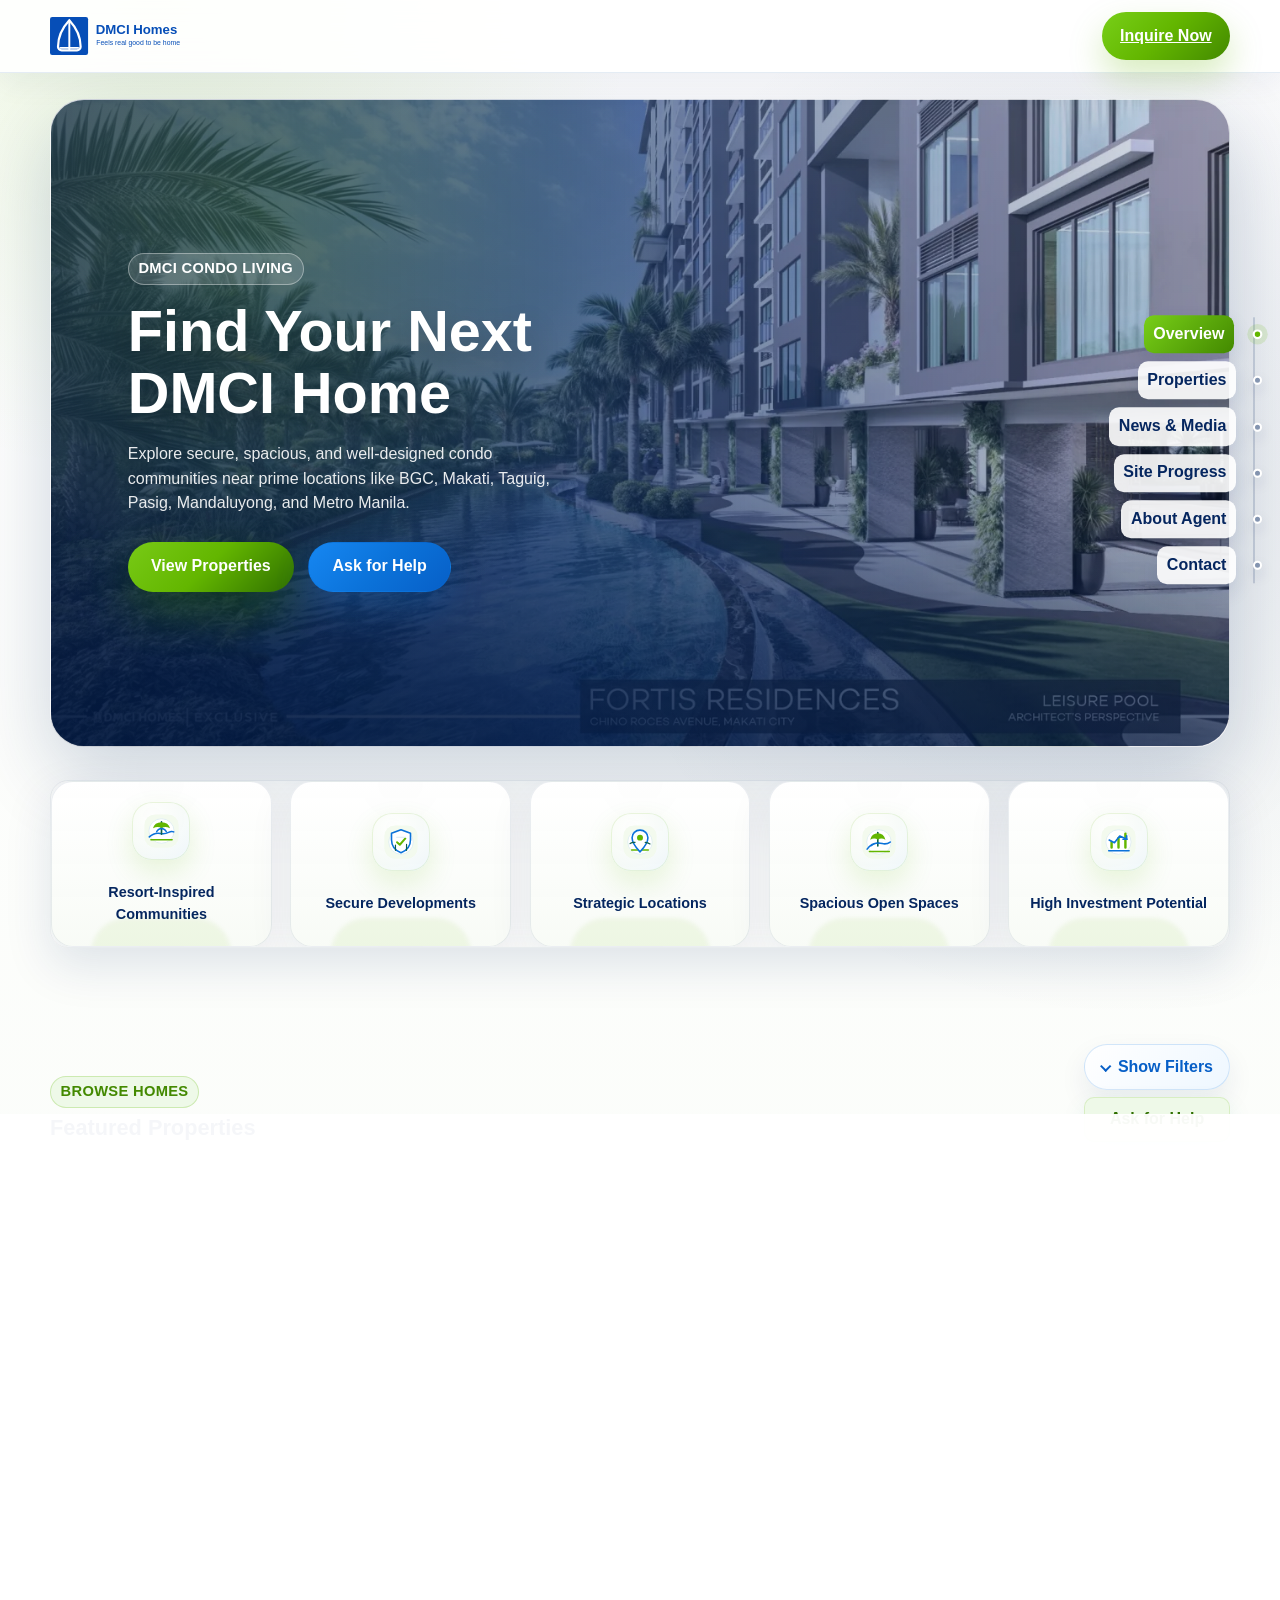
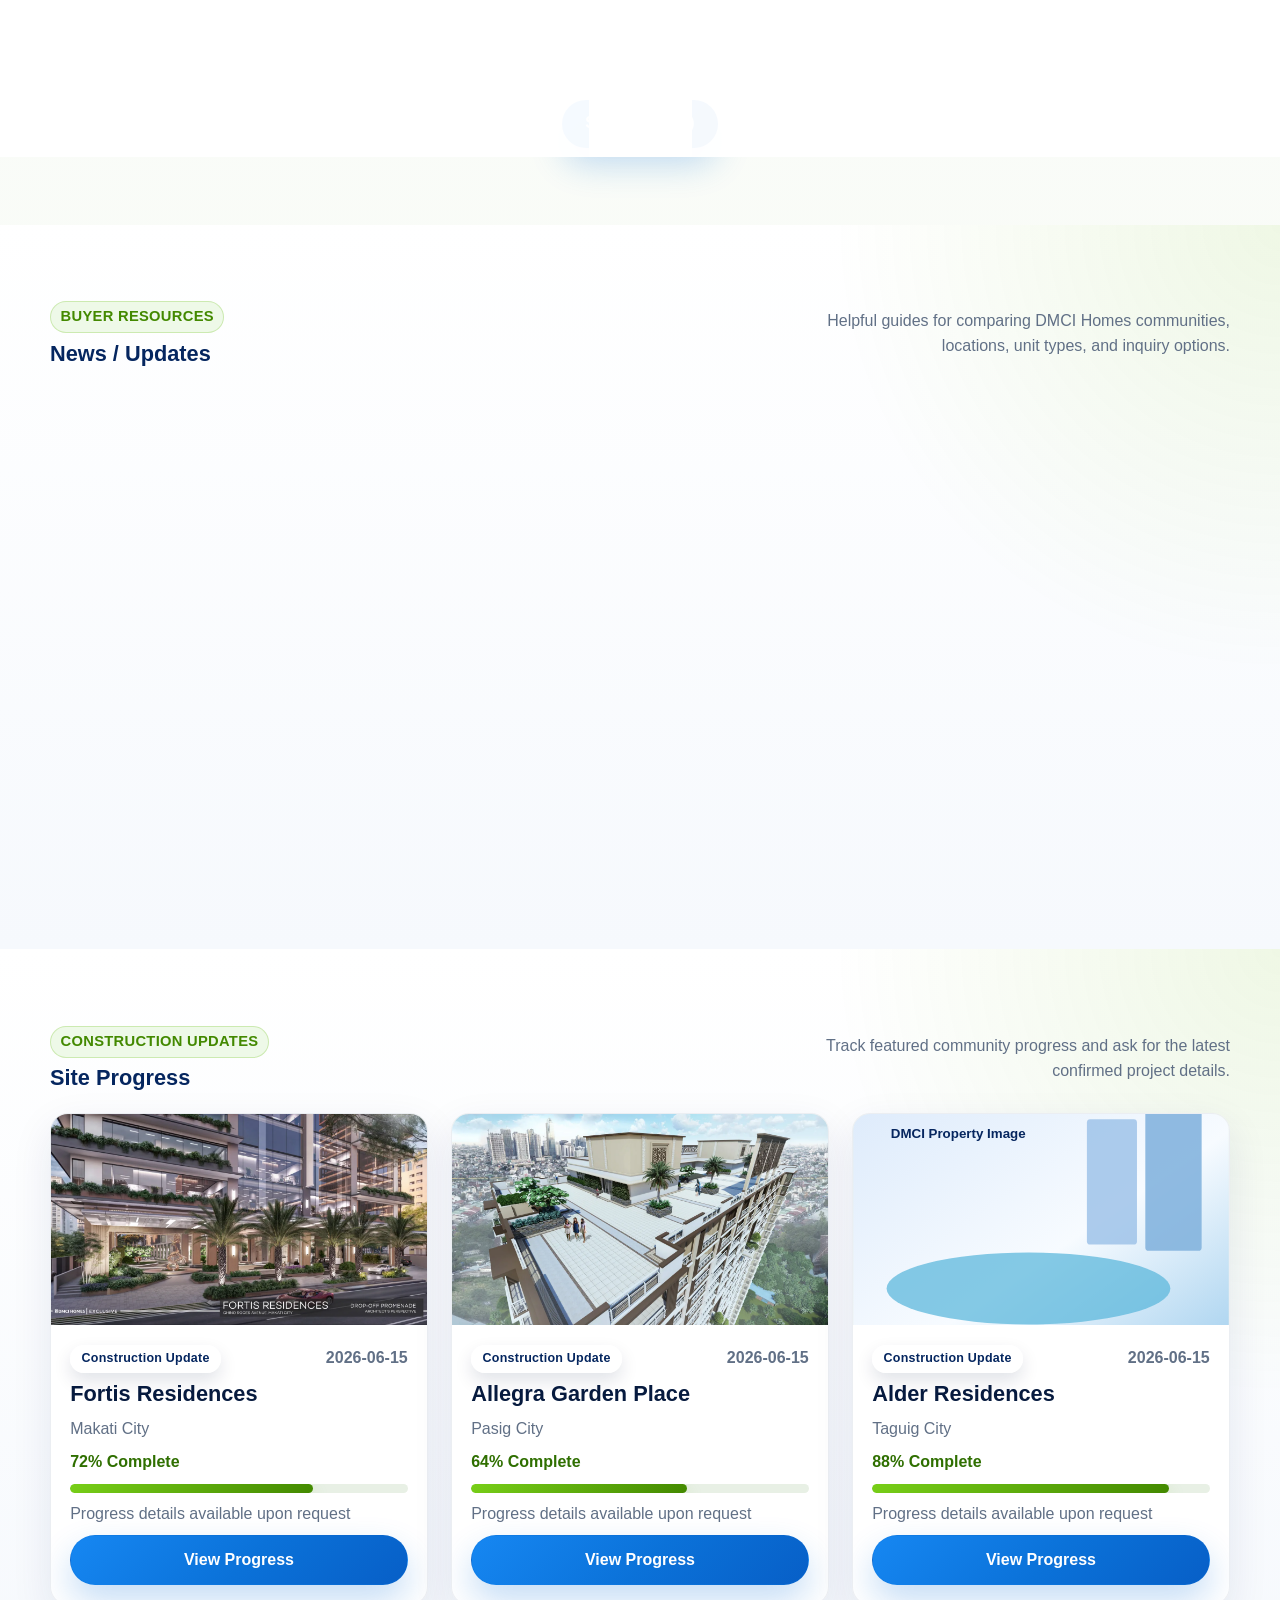
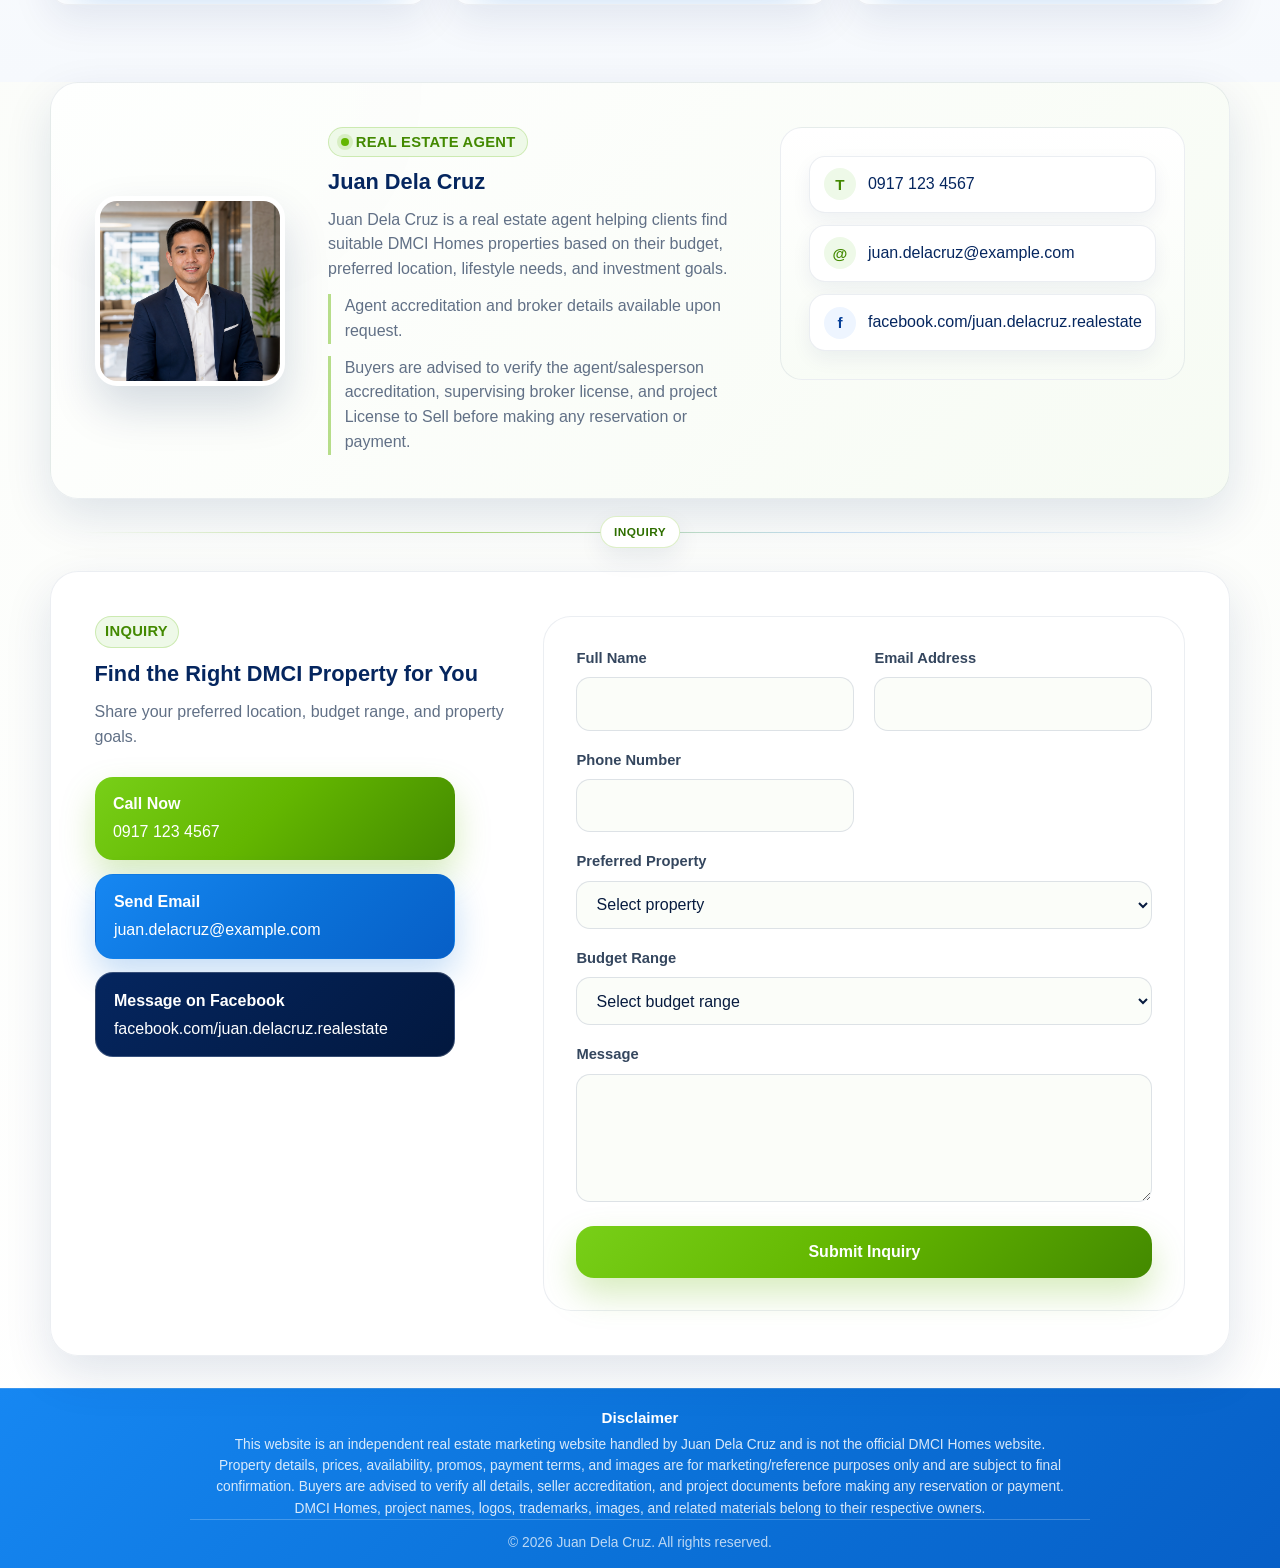
==== commit 1d745315: "update disclaimer" ====
--- a/docs/index.html
+++ b/docs/index.html
@@ -155,6 +155,8 @@
                 <span class="eyebrow">Real Estate Agent</span>
                 <h2>Juan Dela Cruz</h2>
                 <p>Juan Dela Cruz is a real estate agent helping clients find suitable DMCI Homes properties based on their budget, preferred location, lifestyle needs, and investment goals.</p>
+                <p class="agent-disclosure">Agent accreditation and broker details available upon request.</p>
+                <p class="agent-disclosure">Buyers are advised to verify the agent/salesperson accreditation, supervising broker license, and project License to Sell before making any reservation or payment.</p>
             </div>
             <address>
                 <a href="tel:09171234567">0917 123 4567</a>
@@ -201,9 +203,11 @@
         <div class="footer-inner">
             <div class="footer-disclaimer">
                 <h2>Disclaimer</h2>
-                <p>Property details, prices, availability, promos, and images are subject to confirmation. This website is handled by an independent real estate agent and is not the official DMCI Homes website unless authorized.</p>
-            </div>
-            <p class="copyright">&copy; 2026 DMCI Homes. All rights reserved.</p>
+                <p>This website is an independent real estate marketing website handled by Juan Dela Cruz and is not the official DMCI Homes website.</p>
+                <p>Property details, prices, availability, promos, payment terms, and images are for marketing/reference purposes only and are subject to final confirmation. Buyers are advised to verify all details, seller accreditation, and project documents before making any reservation or payment.</p>
+                <p>DMCI Homes, project names, logos, trademarks, images, and related materials belong to their respective owners.</p>
+            </div>
+            <p class="copyright">&copy; 2026 Juan Dela Cruz. All rights reserved.</p>
         </div>
     </footer>
 </div>
--- a/docs/assets/css/styles.css
+++ b/docs/assets/css/styles.css
@@ -3792,6 +3792,15 @@
     transform: translateY(0);
 }
 
+.agent-disclosure {
+    margin-top: 0.7rem;
+    padding-left: 0.85rem;
+    border-left: 3px solid rgba(99, 182, 0, 0.45);
+    color: #4d5f76;
+    font-size: 0.95rem;
+    line-height: 1.65;
+}
+
 .broker address {
     gap: 0.75rem;
     background:
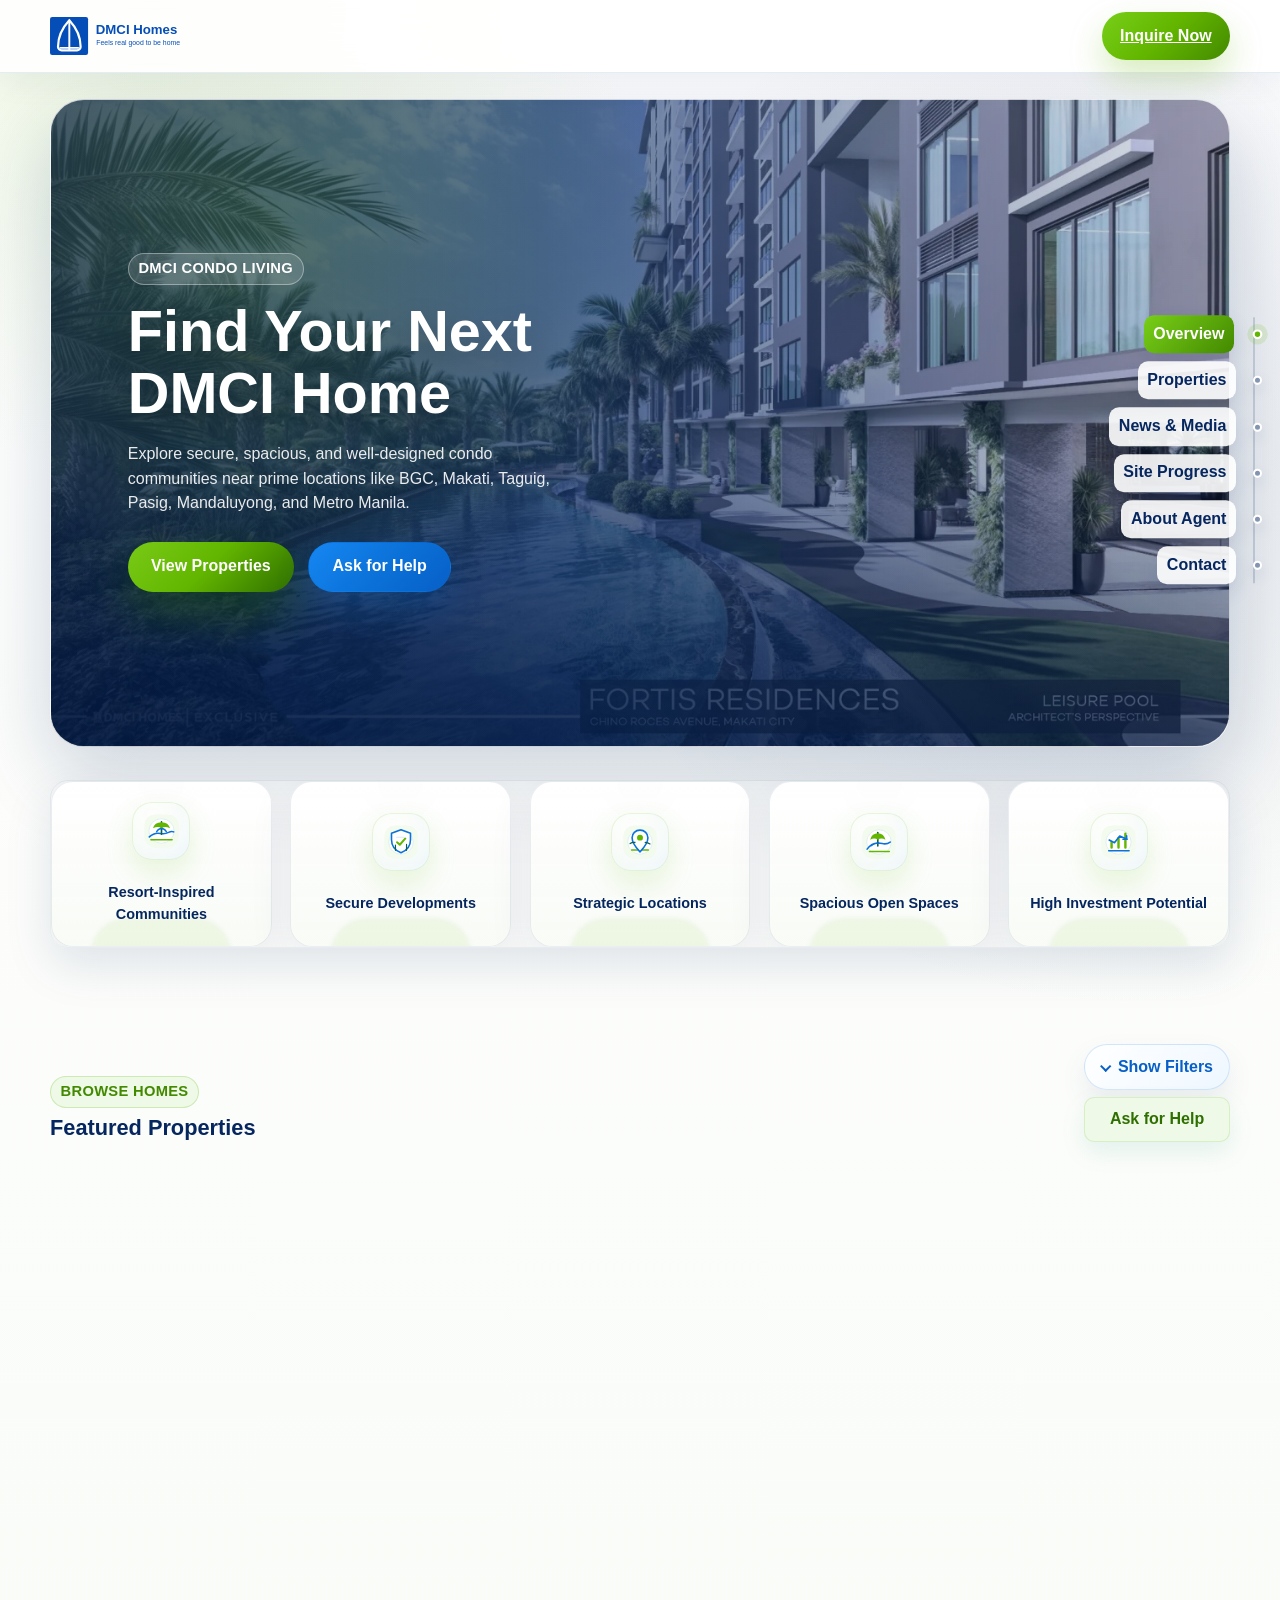
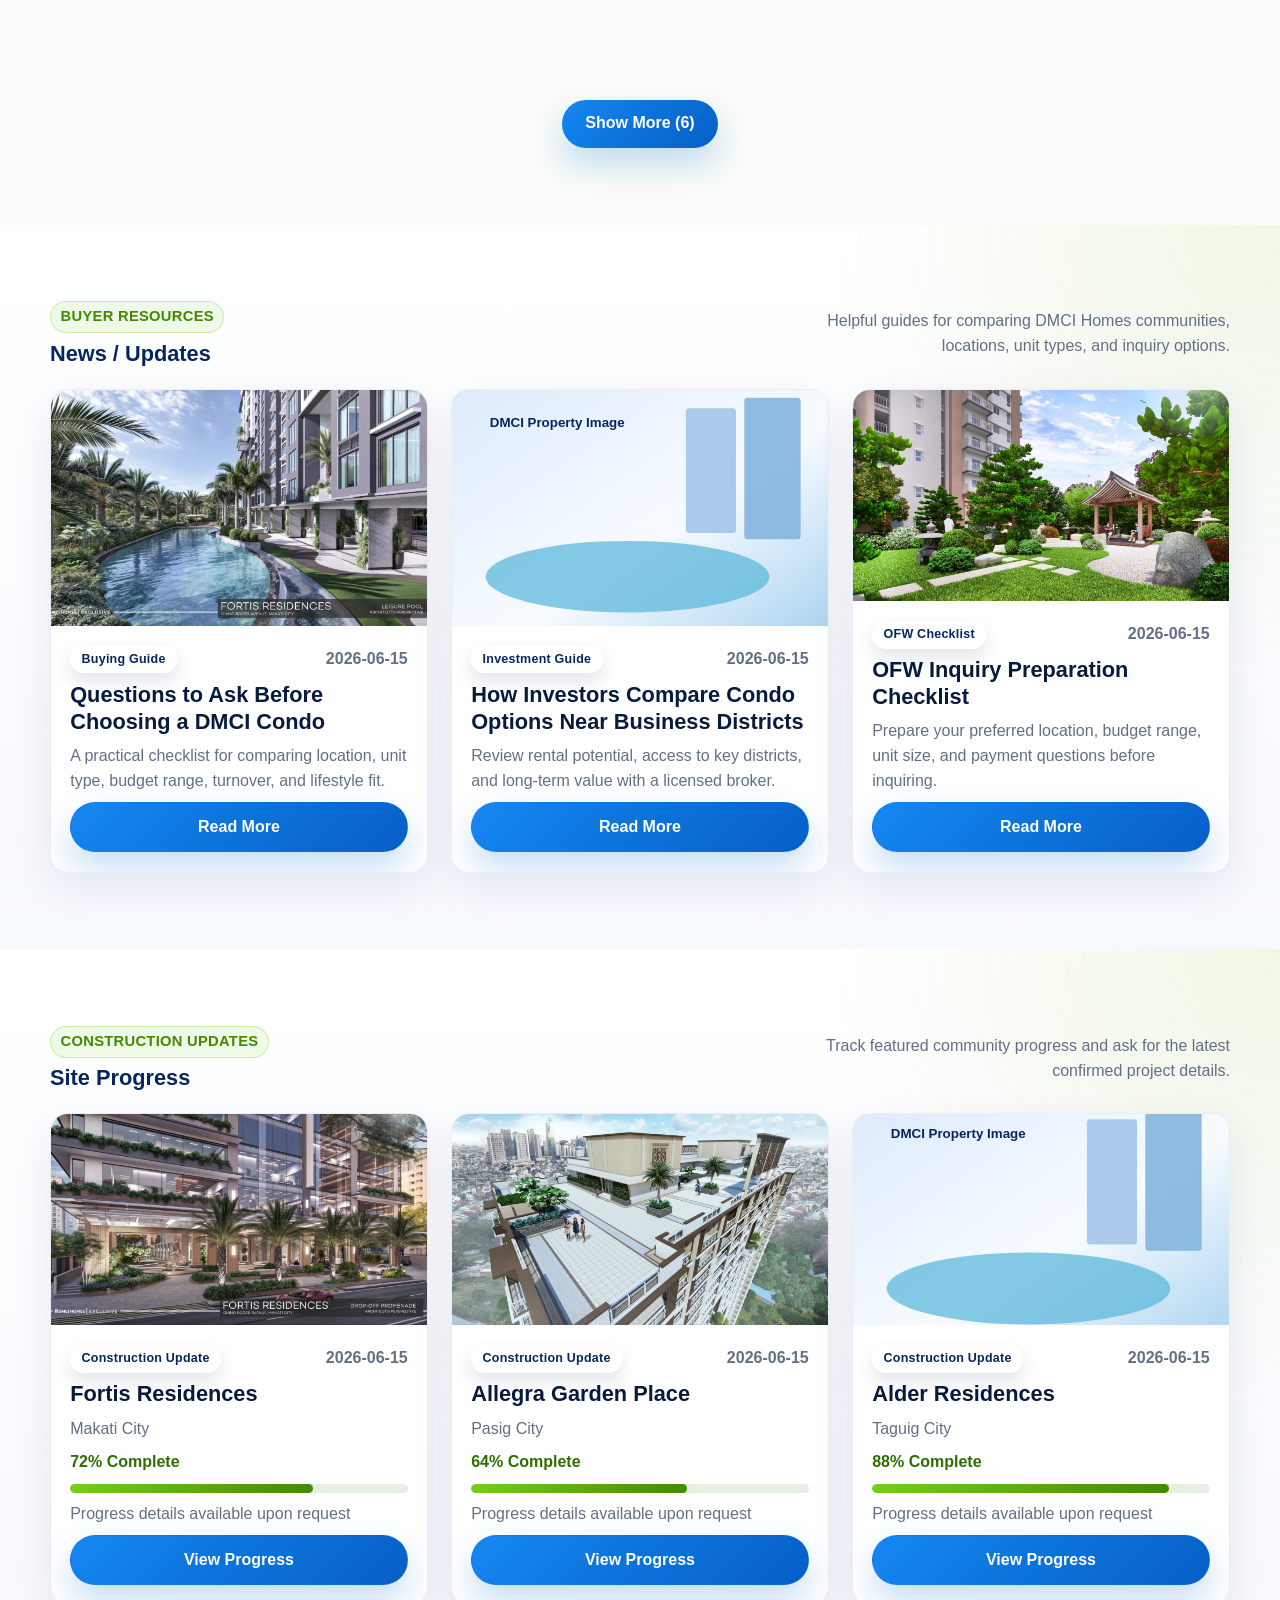
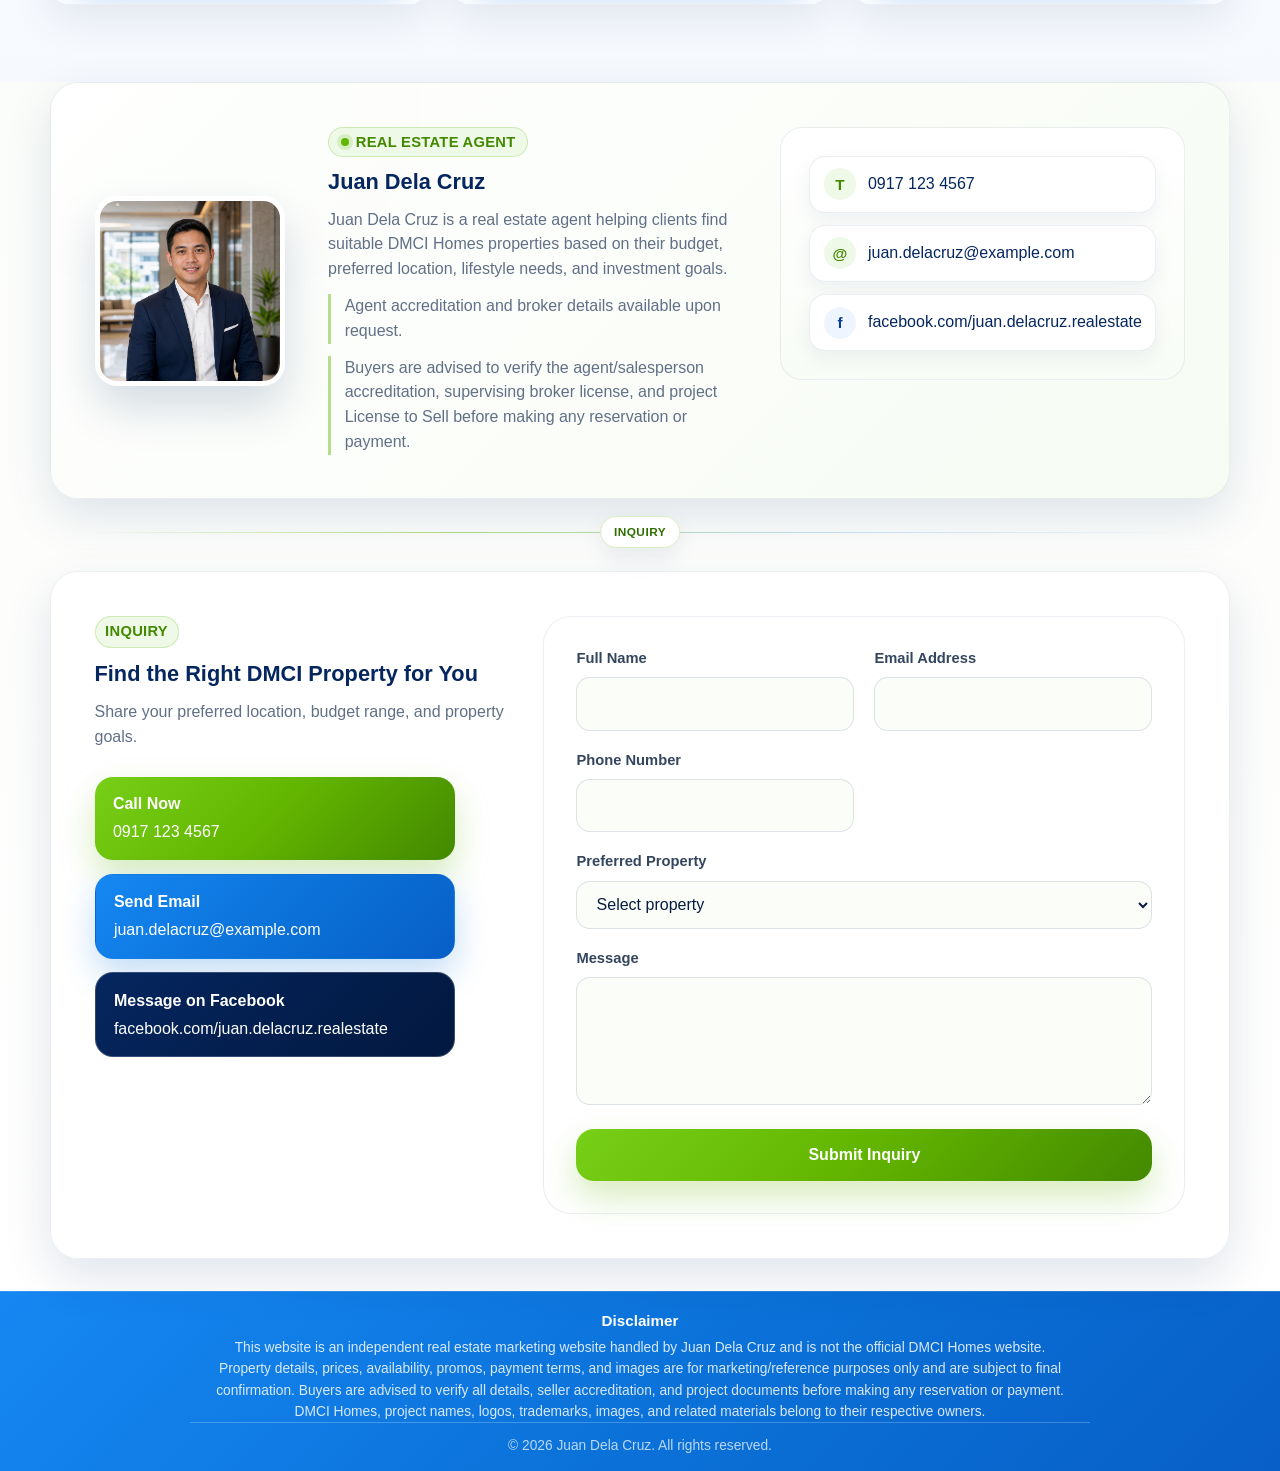
==== commit a429e5fd: "add github workflow & handle static form" ====
--- a/docs/index.html
+++ b/docs/index.html
@@ -3,9 +3,13 @@
 <head>
     <meta charset="utf-8" />
     <meta name="viewport" content="width=device-width, initial-scale=1.0" />
-    <title>DMCI Homes</title>
+    <title>DMCI Homes | Juan Dela Cruz</title>
+    <meta name="description" content="Browse DMCI Homes condo options with Juan Dela Cruz. Explore properties near BGC, Makati, Taguig, Pasig, Mandaluyong, and Metro Manila." />
+    <meta property="og:title" content="DMCI Homes | Juan Dela Cruz" />
+    <meta property="og:description" content="DMCI Homes property options for buyers comparing locations, unit types, budgets, and inquiry options." />
+    <meta property="og:type" content="website" />
     <base href="./" />
-    <link rel="icon" type="image/png" href="favicon.png" />
+    <link rel="icon" type="image/svg+xml" href="assets/images/logo/dmci-favicon.svg" />
     <link rel="stylesheet" href="lib/bootstrap/dist/css/bootstrap.min.css" />
     <link rel="stylesheet" href="app.css" />
     <link rel="stylesheet" href="assets/css/styles.css" />
@@ -185,14 +189,16 @@
                     </a>
                 </div>
             </div>
-            <form class="inquiry-form" novalidate>
+            <form class="inquiry-form" action="https://api.staticforms.dev/submit" method="post" novalidate>
+                <!-- The real Static Forms API key is injected during GitHub Actions deployment using the STATIC_FORMS_API_KEY repository secret. -->
+                <input type="hidden" name="apiKey" value="__STATIC_FORMS_API_KEY__" />
+                <input type="hidden" name="subject" value="New DMCI Property Inquiry" />
                 <label>Full Name<input type="text" name="name" autocomplete="name" required /></label>
                 <label>Email Address<input type="email" name="email" autocomplete="email" required /></label>
                 <label>Phone Number<input type="tel" name="phone" autocomplete="tel" required /></label>
                 <label class="full">Preferred Property<select name="property" id="interested-property" required><option value="">Select property</option></select></label>
-                <label class="full">Budget Range<select name="budget" required><option value="">Select budget range</option><option>Below PHP 5M</option><option>PHP 5M - PHP 10M</option><option>PHP 10M and above</option></select></label>
                 <label class="full">Message<textarea name="message" required></textarea></label>
-                <label class="honeypot-field" aria-hidden="true">Company<input type="text" name="company" tabindex="-1" autocomplete="off" /></label>
+                <input type="text" name="honeypot" style="display:none" tabindex="-1" autocomplete="off" aria-hidden="true" />
                 <button class="btn btn-primary full" type="submit" data-submit-label="Submit Inquiry">Submit Inquiry</button>
                 <p class="form-success full" id="form-success" role="status" aria-live="polite"></p>
             </form>
@@ -210,6 +216,16 @@
             <p class="copyright">&copy; 2026 Juan Dela Cruz. All rights reserved.</p>
         </div>
     </footer>
+</div>
+
+<div class="modal thank-you-modal" id="thank-you-modal" aria-hidden="true" role="dialog" aria-modal="true" aria-labelledby="thank-you-title">
+    <div class="thank-you-modal-panel">
+        <button class="modal-close thank-you-modal-close" type="button" aria-label="Close thank you message">&times;</button>
+        <span class="eyebrow">Inquiry Sent</span>
+        <h2 id="thank-you-title">Thank you for your inquiry!</h2>
+        <p>Your message has been sent successfully. The agent will contact you shortly.</p>
+        <button class="btn btn-primary thank-you-modal-close" type="button">Close</button>
+    </div>
 </div>
 
 <div class="scroll-controls" aria-label="Page scroll controls">
@@ -355,7 +371,7 @@
     "image": "assets/images/properties/Fortis Residences - 01 Main.webp",
     "gallery": ["assets/images/properties/Fortis Residences - 01 Main.webp", "assets/images/properties/Fortis Residences - 02 Drop Off Promenade.webp", "assets/images/properties/Fortis Residences - 03 Leisure Pool.webp"],
     "tags": ["Luxury", "Makati", "Premium"],
-    "inquiry_message": "Hi Gabriel, I would like to inquire about Fortis Residences."
+    "inquiry_message": "Hi Juan, I would like to inquire about Fortis Residences."
   },
   {
     "id": "brio-tower",
@@ -376,7 +392,7 @@
     "image": "assets/images/properties/Brio Tower - 01 Main.webp",
     "gallery": ["assets/images/properties/Brio Tower - 01 Main.webp", "assets/images/properties/Brio Tower - 02 Fitness Gym.webp", "assets/images/properties/Brio Tower - 03 Lap Pool.webp"],
     "tags": ["Makati", "City Living"],
-    "inquiry_message": "Hi Gabriel, I would like to inquire about Brio Tower."
+    "inquiry_message": "Hi Juan, I would like to inquire about Brio Tower."
   },
   {
     "id": "bonifacio-heights-condominiums",
@@ -397,7 +413,7 @@
     "image": "assets/images/properties/Bonifacio Heights Condominiums - 01 Main.webp",
     "gallery": ["assets/images/properties/Bonifacio Heights Condominiums - 01 Main.webp"],
     "tags": ["Affordable", "Near BGC", "Taguig"],
-    "inquiry_message": "Hi Gabriel, I would like to inquire about Bonifacio Heights Condominiums."
+    "inquiry_message": "Hi Juan, I would like to inquire about Bonifacio Heights Condominiums."
   },
   {
     "id": "mulberry-place",
@@ -418,7 +434,7 @@
     "image": "assets/images/properties/Mulberry Place - 01 Main.jpg",
     "gallery": ["assets/images/properties/Mulberry Place - 01 Main.jpg", "assets/images/properties/Mulberry Place - 02 Clubhouse.webp", "assets/images/properties/Mulberry Place - 03 Lap Pool.webp"],
     "tags": ["Taguig", "Luxury", "Family Living"],
-    "inquiry_message": "Hi Gabriel, I would like to inquire about Mulberry Place."
+    "inquiry_message": "Hi Juan, I would like to inquire about Mulberry Place."
   },
   {
     "id": "allegra-garden-place",
@@ -439,7 +455,7 @@
     "image": "assets/images/properties/Allegra Garden Place - 01 Main.jpg",
     "gallery": ["assets/images/properties/Allegra Garden Place - 01 Main.jpg", "assets/images/properties/Allegra Garden Place - 02 Lap Pool.webp", "assets/images/properties/Allegra Garden Place - 03 Sky Lounge.webp"],
     "tags": ["Near BGC", "Pasig", "Investment"],
-    "inquiry_message": "Hi Gabriel, I would like to inquire about Allegra Garden Place."
+    "inquiry_message": "Hi Juan, I would like to inquire about Allegra Garden Place."
   },
   {
     "id": "prisma-residences",
@@ -460,7 +476,7 @@
     "image": "assets/images/properties/Prisma Residences - 01 Main.jpg",
     "gallery": ["assets/images/properties/Prisma Residences - 01 Main.jpg", "assets/images/properties/Prisma Residences - 02 Fitness Gym.jpg", "assets/images/properties/Prisma Residences - 03 Lap Pool.jpg"],
     "tags": ["Pasig", "Near BGC", "Investment"],
-    "inquiry_message": "Hi Gabriel, I would like to inquire about Prisma Residences."
+    "inquiry_message": "Hi Juan, I would like to inquire about Prisma Residences."
   },
   {
     "id": "brixton-place",
@@ -481,7 +497,7 @@
     "image": "assets/images/properties/Brixton Place - 01 Main.webp",
     "gallery": ["assets/images/properties/Brixton Place - 01 Main.webp", "assets/images/properties/Brixton Place - 02 Lap Pool.webp", "assets/images/properties/Brixton Place - 03 Roof Deck.webp"],
     "tags": ["Pasig", "Near BGC", "Near Makati"],
-    "inquiry_message": "Hi Gabriel, I would like to inquire about Brixton Place."
+    "inquiry_message": "Hi Juan, I would like to inquire about Brixton Place."
   },
   {
     "id": "tivoli-garden-residences",
@@ -502,7 +518,7 @@
     "image": "assets/images/properties/Tivoli Garden Residences - 01 Main.webp",
     "gallery": ["assets/images/properties/Tivoli Garden Residences - 01 Main.webp", "assets/images/properties/Tivoli Garden Residences - 02 Leisure Pool.webp", "assets/images/properties/Tivoli Garden Residences - 03 View Deck.webp"],
     "tags": ["Mandaluyong", "Near Makati"],
-    "inquiry_message": "Hi Gabriel, I would like to inquire about Tivoli Garden Residences."
+    "inquiry_message": "Hi Juan, I would like to inquire about Tivoli Garden Residences."
   },
   {
     "id": "kai-garden-residences",
@@ -523,7 +539,7 @@
     "image": "assets/images/properties/Kai Garden Residences - 01 Main.jpg",
     "gallery": ["assets/images/properties/Kai Garden Residences - 01 Main.jpg", "assets/images/properties/Kai Garden Residences - 02 Landscaped Gardens.webp", "assets/images/properties/Kai Garden Residences - 03 Lap Pool.webp"],
     "tags": ["Mandaluyong", "Near Makati", "Premium"],
-    "inquiry_message": "Hi Gabriel, I would like to inquire about Kai Garden Residences."
+    "inquiry_message": "Hi Juan, I would like to inquire about Kai Garden Residences."
   },
   {
     "id": "alder-residences",
@@ -544,7 +560,7 @@
     "image": "assets/images/properties/Alder Residences - 01 Main.jpg",
     "gallery": ["assets/images/properties/Alder Residences - 01 Main.jpg"],
     "tags": ["Taguig", "Near BGC", "Family Living"],
-    "inquiry_message": "Hi Gabriel, I would like to inquire about Alder Residences."
+    "inquiry_message": "Hi Juan, I would like to inquire about Alder Residences."
   }
 ]
 </script>
@@ -609,9 +625,9 @@
 ]
 </script>
     <script type="application/json" id="inquiry-config-data">{
-  "staticFormsEndpoint": "https://api.staticforms.xyz/submit",
-  "staticFormsAccessKey": "dummy-staticforms-key",
-  "receiverEmail": "gabrielborcena12@gmail.com"
+  "staticFormsEndpoint": "https://api.staticforms.dev/submit",
+  "apiKey": "__STATIC_FORMS_API_KEY__",
+  "receiverEmail": "YOUR_EMAIL@gmail.com"
 }
 </script>
     <script src="assets/js/main.js"></script>
--- a/docs/assets/css/styles.css
+++ b/docs/assets/css/styles.css
@@ -3801,6 +3801,39 @@
     line-height: 1.65;
 }
 
+.thank-you-modal-panel {
+    position: relative;
+    width: min(92vw, 440px);
+    padding: clamp(1.8rem, 4vw, 2.4rem);
+    border-radius: 28px;
+    background: #ffffff;
+    border: 1px solid rgba(0, 74, 173, 0.12);
+    box-shadow: 0 26px 70px rgba(6, 38, 95, 0.24);
+    text-align: center;
+    transform: scale(0.96);
+    opacity: 0;
+}
+
+.thank-you-modal.is-open .thank-you-modal-panel {
+    animation: modalScaleIn 240ms cubic-bezier(0.2, 0.8, 0.2, 1) forwards;
+}
+
+.thank-you-modal-panel h2 {
+    margin: 0.7rem 0 0.75rem;
+    color: var(--blue-strong);
+    font-size: clamp(1.45rem, 3vw, 1.9rem);
+}
+
+.thank-you-modal-panel p {
+    margin: 0 0 1.4rem;
+    color: #52647c;
+    line-height: 1.7;
+}
+
+.thank-you-modal-panel .btn {
+    min-width: 132px;
+}
+
 .broker address {
     gap: 0.75rem;
     background:
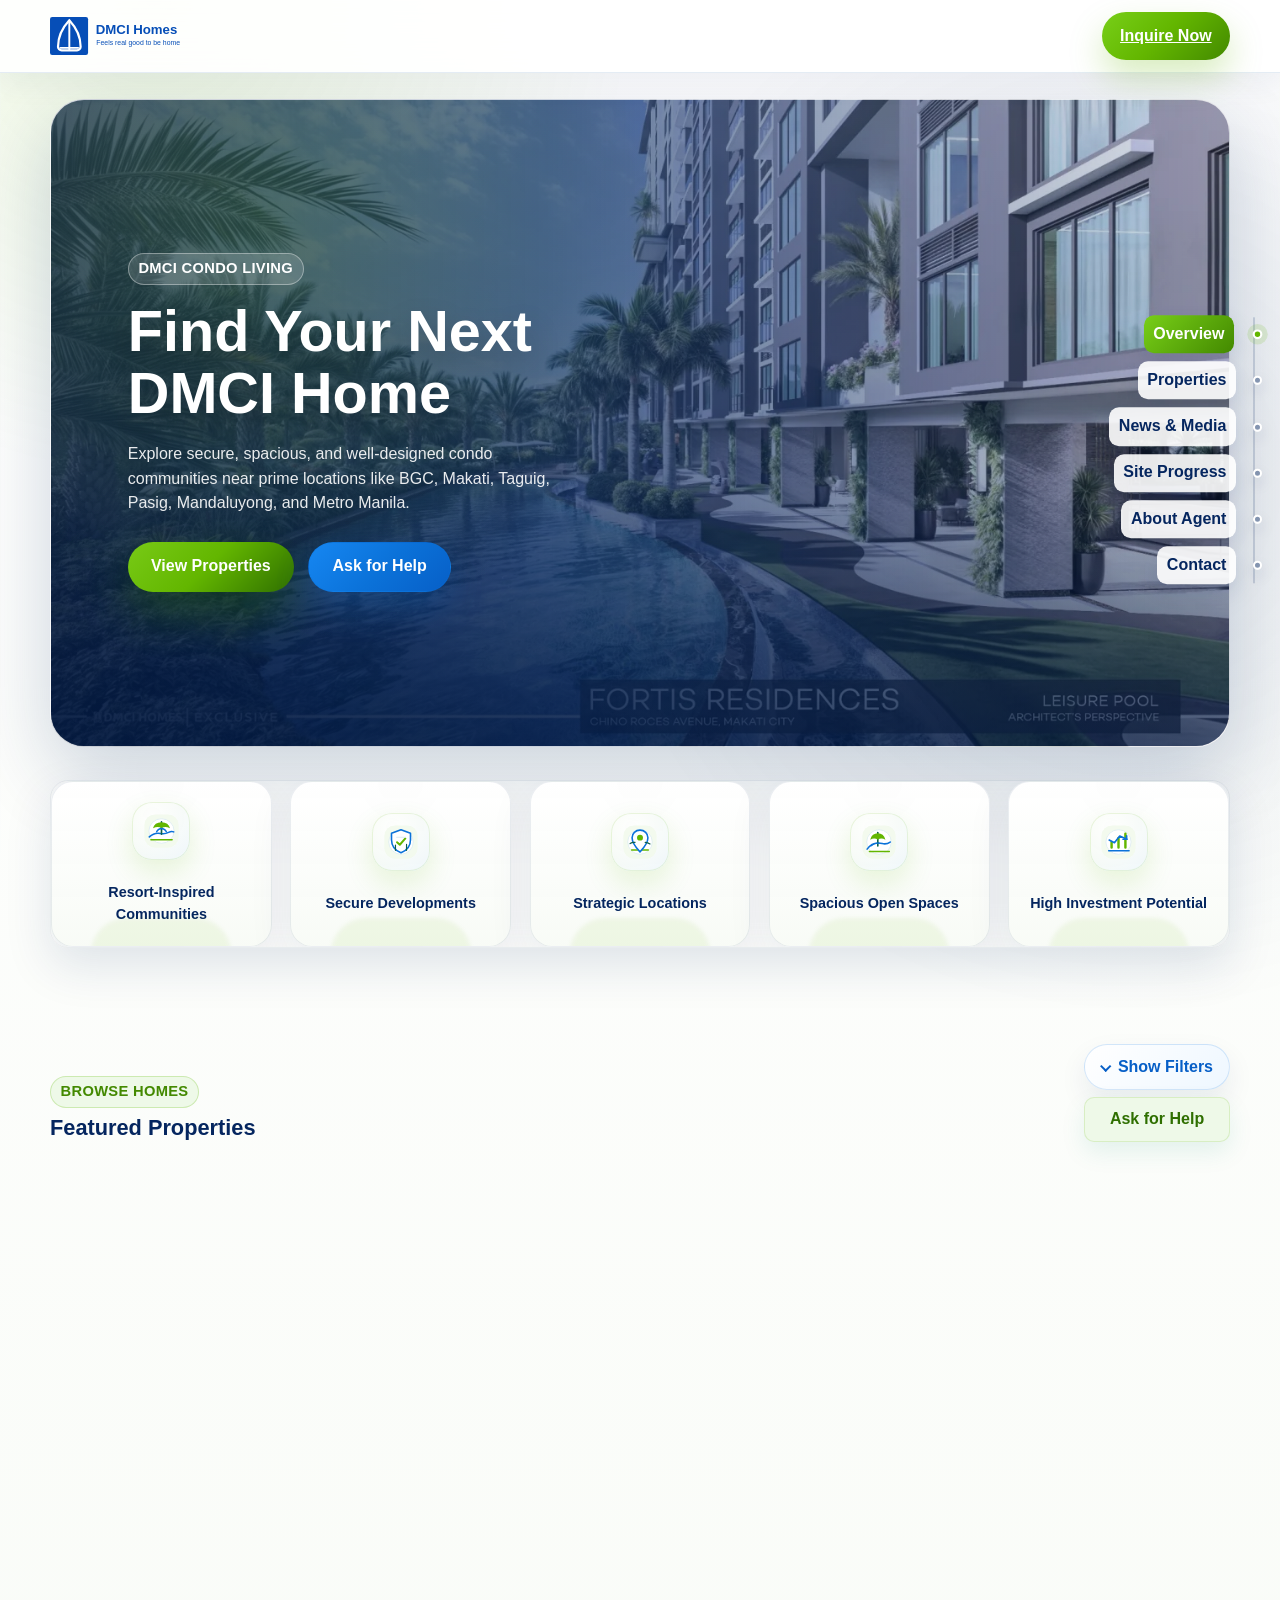
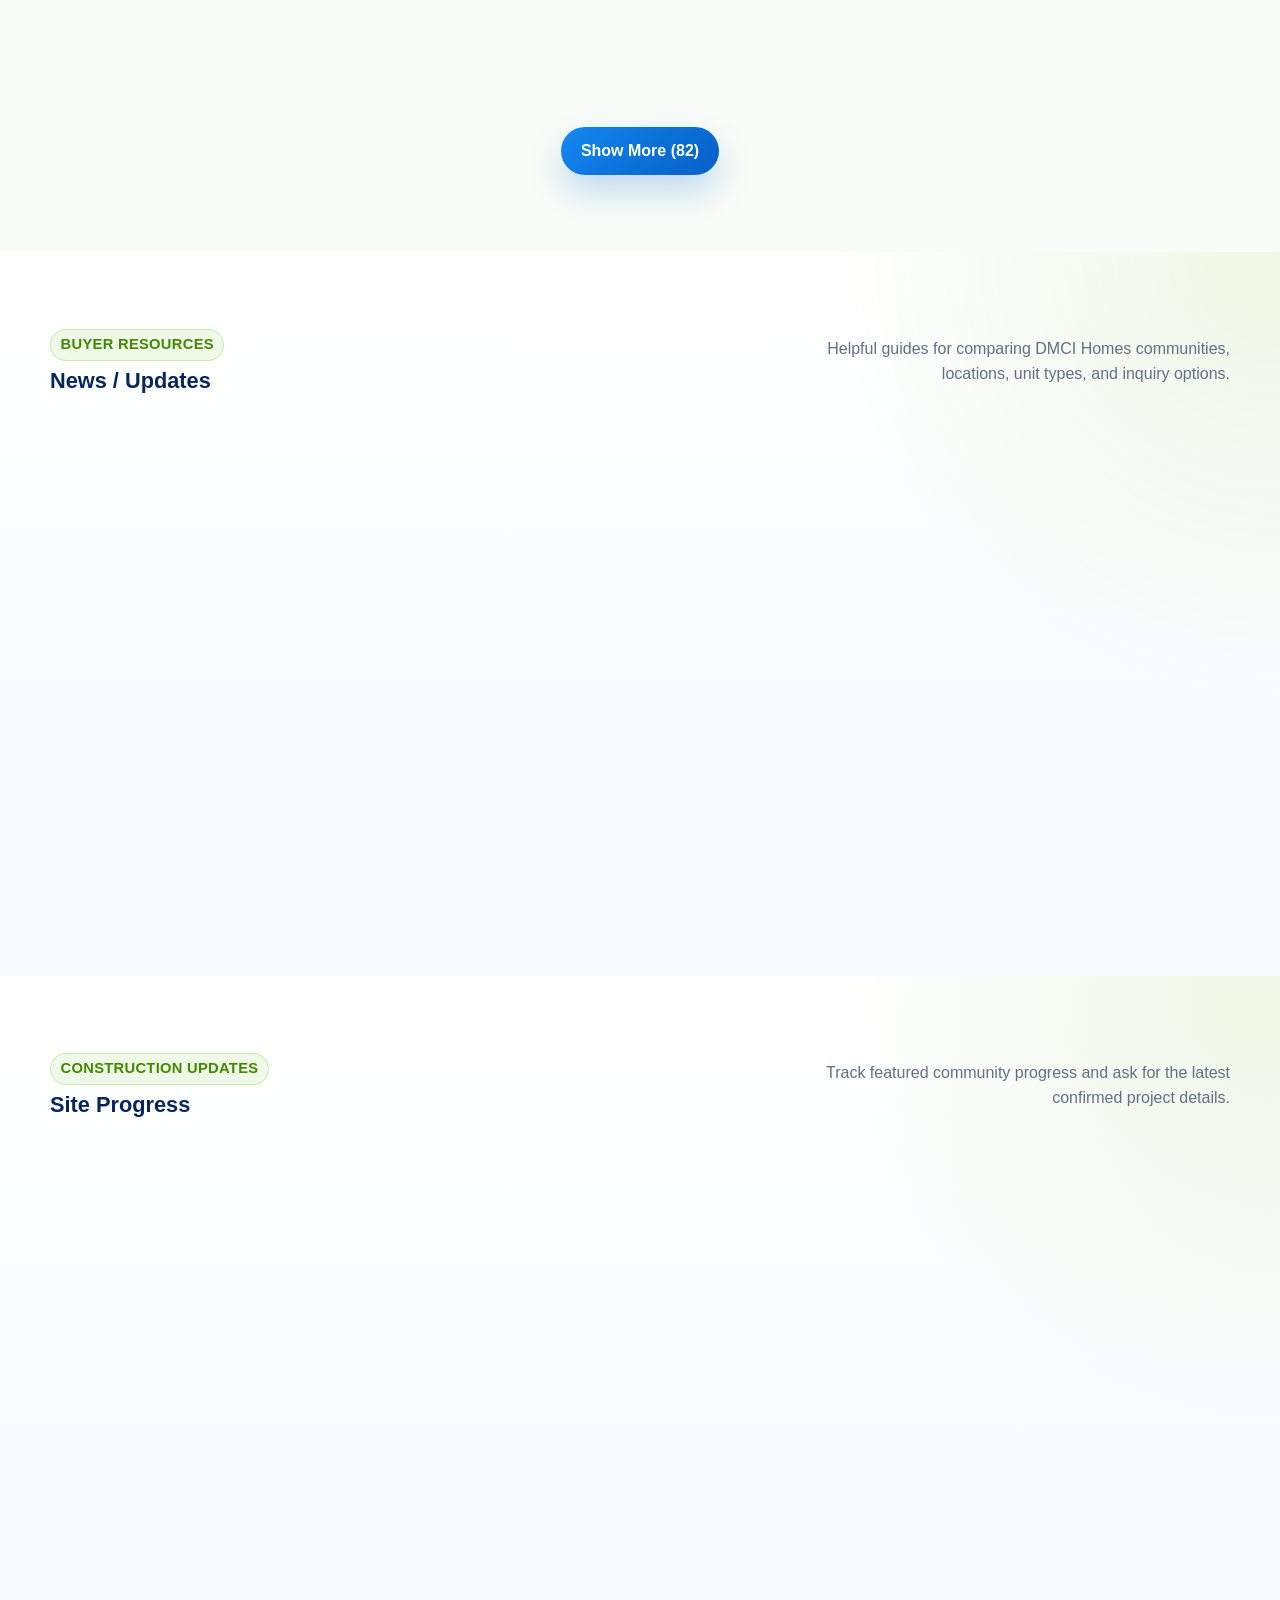
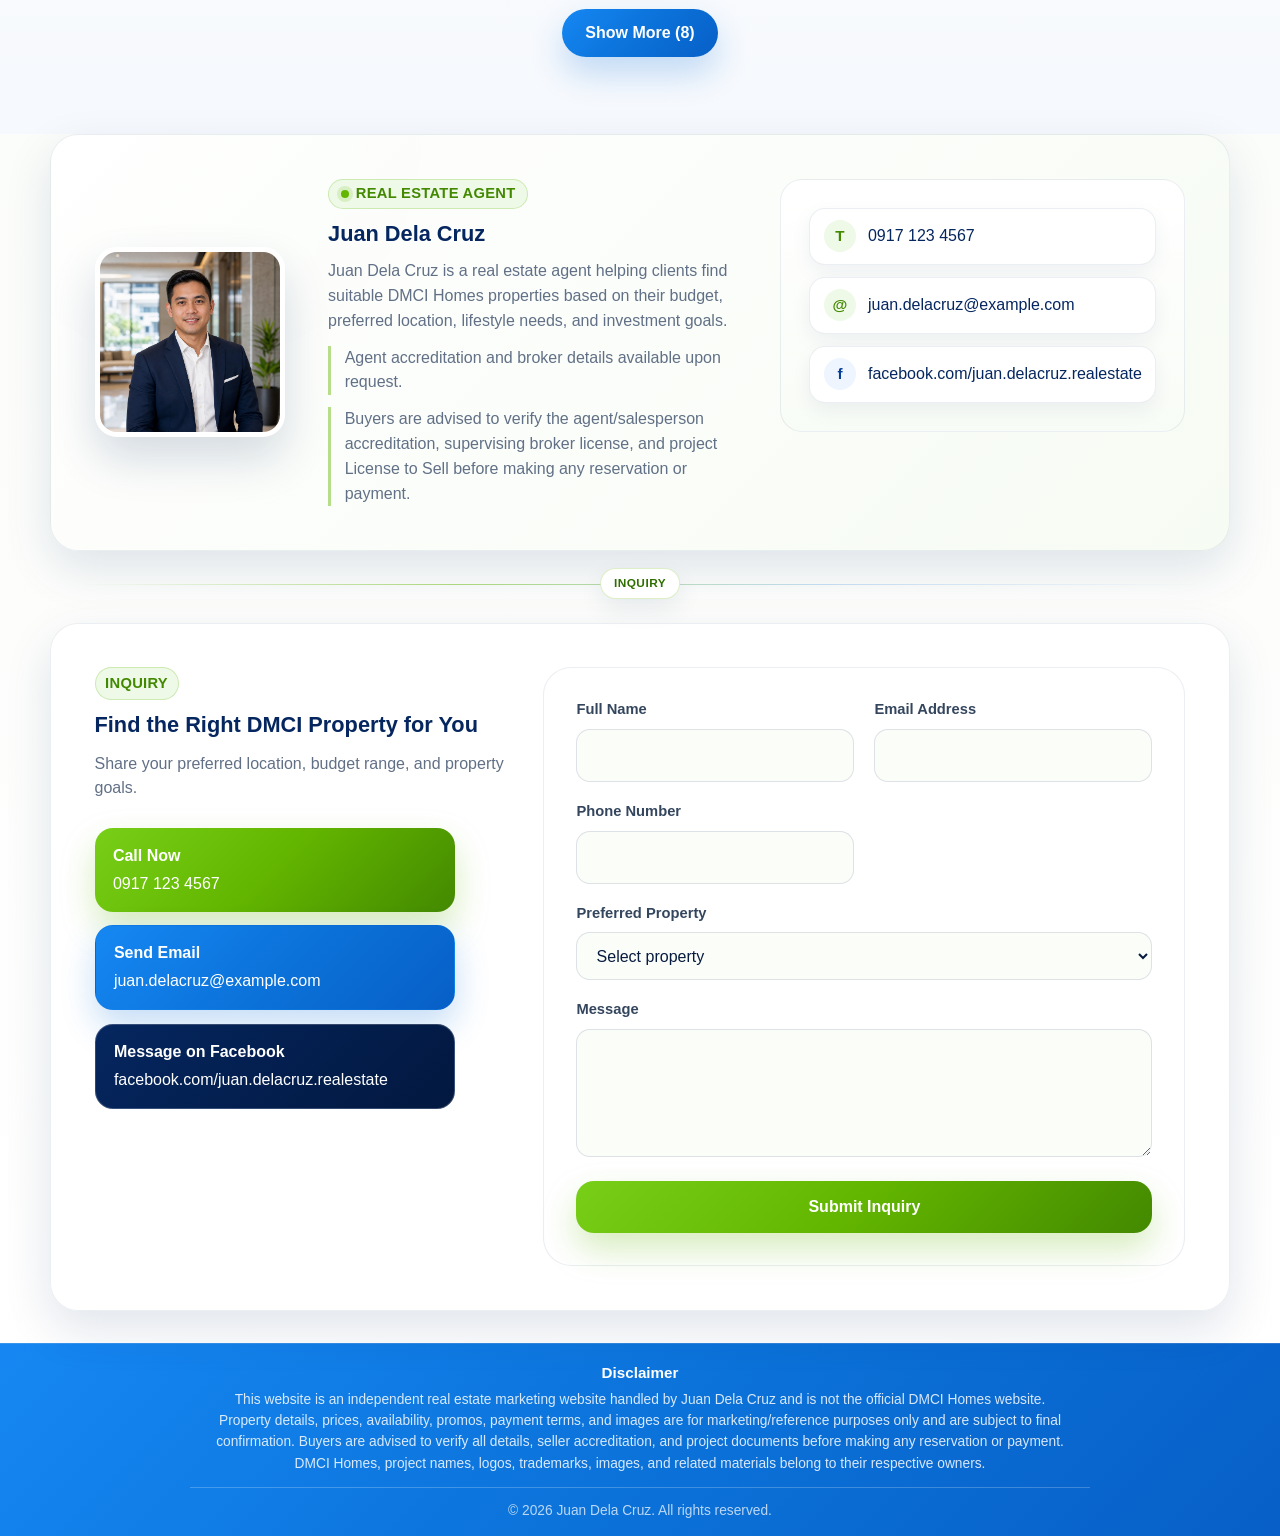
==== commit 583ab828: "fix the responsiveness , and update data" ====
--- a/docs/index.html
+++ b/docs/index.html
@@ -1,4 +1,4 @@
-﻿<!doctype html>
+<!doctype html>
 <html lang="en">
 <head>
     <meta charset="utf-8" />
@@ -117,6 +117,14 @@
                     </select>
                 </label>
                 <label>
+                    <span>Selling Status</span>
+                    <select id="selling-status-filter">
+                        <option value="All">All Status</option>
+                        <option value="RFO">RFO</option>
+                        <option value="Preselling">Preselling</option>
+                    </select>
+                </label>
+                <label>
                     <span>Sort by Price</span>
                     <select id="sort-filter">
                         <option value="default">Default</option>
@@ -124,6 +132,10 @@
                         <option value="price-desc">Highest to Lowest</option>
                     </select>
                 </label>
+                <div class="filter-actions">
+                    <button class="clear-filters-btn" id="clear-property-filters" type="button">Clear Filters</button>
+                </div>
+
             </div>
 
             <div class="property-grid" id="featured-properties" aria-live="polite"></div>
@@ -225,6 +237,7 @@
         <h2 id="thank-you-title">Thank you for your inquiry!</h2>
         <p>Your message has been sent successfully. The agent will contact you shortly.</p>
         <button class="btn btn-primary thank-you-modal-close" type="button">Close</button>
+        <p class="modal-footer-note">Your inquiry will be reviewed and responded to as soon as possible.</p>
     </div>
 </div>
 
@@ -237,31 +250,28 @@
     </button>
 </div>
 
-<div class="modal" id="property-modal" aria-hidden="true" role="dialog" aria-modal="true" aria-labelledby="modal-title">
+<div class="modal" id="property-modal" aria-hidden="true" role="dialog" aria-modal="true" aria-labelledby="modal-gallery-title">
     <div class="modal-panel">
-        <button class="modal-close" type="button" aria-label="Close property details">&times;</button>
+        <div class="modal-kicker">
+            <span class="eyebrow">Featured Property</span>
+        </div>
         <div class="modal-gallery">
-            <div class="modal-gallery-info">
-                <span class="eyebrow">Featured Property</span>
-                <h2 id="modal-gallery-title"></h2>
-                <p id="modal-gallery-location"></p>
-                <div class="tag-list" id="modal-gallery-tags"></div>
-            </div>
-            <button class="gallery-btn prev" type="button" aria-label="Previous image">&lsaquo;</button>
             <img id="modal-image" alt="" />
-            <button class="gallery-btn next" type="button" aria-label="Next image">&rsaquo;</button>
             <div class="thumbnail-row" id="thumbnail-row"></div>
         </div>
+        <div class="modal-property-heading">
+            <h2 id="modal-gallery-title"></h2>
+            <p id="modal-gallery-location"></p>
+            <div class="tag-list" id="modal-gallery-tags"></div>
+        </div>
         <div class="modal-content">
-            <span class="eyebrow" id="modal-location"></span>
-            <h2 id="modal-title"></h2>
-            <div class="tag-list" id="modal-tags"></div>
             <dl class="property-facts">
                 <div><dt>Price Range</dt><dd id="modal-price"></dd></div>
                 <div><dt>Unit Types</dt><dd id="modal-units"></dd></div>
-                <div><dt>Turnover</dt><dd id="modal-turnover"></dd></div>
-                <div><dt>Status</dt><dd id="modal-status"></dd></div>
+                <div><dt>Turnover Date</dt><dd id="modal-turnover"></dd></div>
+                <div><dt>Selling Status</dt><dd id="modal-status"></dd></div>
             </dl>
+            <p class="turnover-source-note" id="modal-turnover-source"></p>
             <p id="modal-description"></p>
             <div class="modal-lists">
                 <section>
@@ -277,8 +287,12 @@
             <div class="modal-actions">
                 <a class="btn btn-primary" id="modal-inquire" href="#contact">Inquire Now</a>
                 <a class="btn btn-secondary" id="modal-message" target="_blank" rel="noopener">Message Broker</a>
+                <button class="btn btn-secondary modal-close-action" type="button">Close</button>
             </div>
         </div>
+        <footer class="modal-footer">
+            <p class="modal-footer-note">Property details are subject to availability and confirmation.</p>
+        </footer>
     </div>
 </div>
 
@@ -289,10 +303,6 @@
             <img id="news-modal-image" alt="" />
         </div>
         <article class="news-modal-content">
-            <div class="card-meta">
-                <span class="tag" id="news-modal-category"></span>
-                <time id="news-modal-date"></time>
-            </div>
             <h2 id="news-modal-title"></h2>
             <p id="news-modal-description"></p>
             <div class="news-modal-note">
@@ -304,6 +314,9 @@
                 <button class="btn btn-secondary news-modal-close" type="button">Close</button>
             </div>
         </article>
+        <footer class="modal-footer">
+            <p class="modal-footer-note">News and announcements are for general information only and may be updated without prior notice.</p>
+        </footer>
     </div>
 </div>
 
@@ -311,9 +324,7 @@
     <div class="progress-modal-panel">
         <button class="modal-close progress-modal-close" type="button" aria-label="Close construction update">&times;</button>
         <div class="progress-modal-media">
-            <button class="gallery-btn progress-gallery-btn prev" type="button" aria-label="Previous construction image">&lsaquo;</button>
             <img id="progress-modal-image" alt="" />
-            <button class="gallery-btn progress-gallery-btn next" type="button" aria-label="Next construction image">&rsaquo;</button>
             <div class="progress-modal-overlay">
                 <span class="tag green">Construction Update</span>
                 <strong id="progress-modal-percent"></strong>
@@ -321,10 +332,6 @@
             <div class="thumbnail-row progress-thumbnail-row" id="progress-thumbnail-row"></div>
         </div>
         <article class="progress-modal-content">
-            <div class="card-meta">
-                <span class="tag green" id="progress-modal-status"></span>
-                <time id="progress-modal-date"></time>
-            </div>
             <h2 id="progress-modal-title"></h2>
             <p id="progress-modal-location"></p>
             <div class="progress-modal-track">
@@ -349,6 +356,9 @@
                 <button class="btn btn-secondary progress-modal-close" type="button">Close</button>
             </div>
         </article>
+        <footer class="modal-footer">
+            <p class="modal-footer-note">Construction progress details and photos are for reference only and may vary depending on official project updates.</p>
+        </footer>
     </div>
 </div>
     <script type="application/json" id="properties-data">[
@@ -357,210 +367,4659 @@
     "name": "Fortis Residences",
     "location": "Makati City",
     "city": "Makati",
-    "category": ["Luxury", "Near Makati"],
+    "category": [
+      "Luxury",
+      "Near Makati"
+    ],
     "price_range": "PHP 20M and above",
     "price_min": 20000000,
     "price_max": 35000000,
-    "unit_types": ["1BR", "2BR", "3BR"],
+    "unit_types": [
+      "1BR",
+      "2BR",
+      "3BR"
+    ],
     "turnover": "For confirmation",
     "status": "Subject to confirmation",
     "description": "A premium DMCI condo option in Makati for buyers who want upscale city living near business, commercial, and lifestyle districts.",
-    "features": ["Premium Makati location", "Modern high-rise living", "Good for end-users and investors", "Near business districts"],
-    "amenities": ["Swimming pool", "Fitness gym", "Function rooms", "Open spaces", "Security"],
+    "features": [
+      "Premium Makati location",
+      "Modern high-rise living",
+      "Good for end-users and investors",
+      "Near business districts"
+    ],
+    "amenities": [
+      "Swimming pool",
+      "Fitness gym",
+      "Function rooms",
+      "Open spaces",
+      "Security"
+    ],
     "payment_terms": "Flexible payment options available upon request",
     "image": "assets/images/properties/Fortis Residences - 01 Main.webp",
-    "gallery": ["assets/images/properties/Fortis Residences - 01 Main.webp", "assets/images/properties/Fortis Residences - 02 Drop Off Promenade.webp", "assets/images/properties/Fortis Residences - 03 Leisure Pool.webp"],
-    "tags": ["Luxury", "Makati", "Premium"],
-    "inquiry_message": "Hi Juan, I would like to inquire about Fortis Residences."
+    "gallery": [
+      "assets/images/properties/Fortis Residences - 01 Main.webp",
+      "assets/images/properties/Fortis Residences - 02 Drop Off Promenade.webp",
+      "assets/images/properties/Fortis Residences - 03 Leisure Pool.webp"
+    ],
+    "tags": [
+      "Luxury",
+      "Makati",
+      "Premium"
+    ],
+    "inquiry_message": "Hi Juan, I would like to inquire about Fortis Residences.",
+    "selling_status": "Subject to confirmation",
+    "is_preselling": false,
+    "is_rfo": false,
+    "turnover_date": "For confirmation",
+    "turnover_date_source": ""
   },
   {
     "id": "brio-tower",
     "name": "Brio Tower",
     "location": "Makati City",
     "city": "Makati",
-    "category": ["Near Makati"],
+    "category": [
+      "Near Makati"
+    ],
     "price_range": "PHP 10M - PHP 20M",
     "price_min": 10000000,
     "price_max": 18000000,
-    "unit_types": ["1BR", "2BR", "3BR"],
+    "unit_types": [
+      "1BR",
+      "2BR",
+      "3BR"
+    ],
     "turnover": "For confirmation",
     "status": "Subject to confirmation",
     "description": "A Makati condo option for buyers looking for city access, practical unit options, and DMCI-style residential living.",
-    "features": ["Makati location", "City access", "Multiple unit options", "Good for professionals and families"],
-    "amenities": ["Swimming pool", "Fitness area", "Function room", "Security"],
+    "features": [
+      "Makati location",
+      "City access",
+      "Multiple unit options",
+      "Good for professionals and families"
+    ],
+    "amenities": [
+      "Swimming pool",
+      "Fitness area",
+      "Function room",
+      "Security"
+    ],
     "payment_terms": "Flexible payment options available upon request",
     "image": "assets/images/properties/Brio Tower - 01 Main.webp",
-    "gallery": ["assets/images/properties/Brio Tower - 01 Main.webp", "assets/images/properties/Brio Tower - 02 Fitness Gym.webp", "assets/images/properties/Brio Tower - 03 Lap Pool.webp"],
-    "tags": ["Makati", "City Living"],
-    "inquiry_message": "Hi Juan, I would like to inquire about Brio Tower."
+    "gallery": [
+      "assets/images/properties/Brio Tower - 01 Main.webp",
+      "assets/images/properties/Brio Tower - 02 Fitness Gym.webp",
+      "assets/images/properties/Brio Tower - 03 Lap Pool.webp"
+    ],
+    "tags": [
+      "Makati",
+      "City Living"
+    ],
+    "inquiry_message": "Hi Juan, I would like to inquire about Brio Tower.",
+    "selling_status": "Subject to confirmation",
+    "is_preselling": false,
+    "is_rfo": false,
+    "turnover_date": "For confirmation",
+    "turnover_date_source": ""
   },
   {
     "id": "bonifacio-heights-condominiums",
     "name": "Bonifacio Heights Condominiums",
     "location": "Fort Bonifacio, Taguig City",
     "city": "Taguig",
-    "category": ["Affordable", "Near BGC"],
+    "category": [
+      "Affordable",
+      "Near BGC"
+    ],
     "price_range": "Under PHP 5M",
     "price_min": 2500000,
     "price_max": 4900000,
-    "unit_types": ["Studio", "2BR", "3BR"],
+    "unit_types": [
+      "Studio",
+      "2BR",
+      "3BR"
+    ],
     "turnover": "For confirmation",
     "status": "Subject to confirmation",
     "description": "A Taguig condo option near BGC, suited for buyers who want a strategic location with practical value.",
-    "features": ["Near Bonifacio Global City", "Practical location", "Good for starting buyers", "Security-focused community"],
-    "amenities": ["Open spaces", "Community facilities", "Security", "Leisure areas"],
+    "features": [
+      "Near Bonifacio Global City",
+      "Practical location",
+      "Good for starting buyers",
+      "Security-focused community"
+    ],
+    "amenities": [
+      "Open spaces",
+      "Community facilities",
+      "Security",
+      "Leisure areas"
+    ],
     "payment_terms": "Flexible payment options available upon request",
     "image": "assets/images/properties/Bonifacio Heights Condominiums - 01 Main.webp",
-    "gallery": ["assets/images/properties/Bonifacio Heights Condominiums - 01 Main.webp"],
-    "tags": ["Affordable", "Near BGC", "Taguig"],
-    "inquiry_message": "Hi Juan, I would like to inquire about Bonifacio Heights Condominiums."
+    "gallery": [
+      "assets/images/properties/Bonifacio Heights Condominiums - 01 Main.webp"
+    ],
+    "tags": [
+      "Affordable",
+      "Near BGC",
+      "Taguig"
+    ],
+    "inquiry_message": "Hi Juan, I would like to inquire about Bonifacio Heights Condominiums.",
+    "selling_status": "Subject to confirmation",
+    "is_preselling": false,
+    "is_rfo": false,
+    "turnover_date": "For confirmation",
+    "turnover_date_source": ""
   },
   {
     "id": "mulberry-place",
     "name": "Mulberry Place",
     "location": "Acacia Estates, Taguig City",
     "city": "Taguig",
-    "category": ["Luxury", "Near BGC"],
+    "category": [
+      "Luxury",
+      "Near BGC"
+    ],
     "price_range": "PHP 10M - PHP 20M",
     "price_min": 11000000,
     "price_max": 19000000,
-    "unit_types": ["2BR", "3BR", "4BR"],
+    "unit_types": [
+      "2BR",
+      "3BR",
+      "4BR"
+    ],
     "turnover": "For confirmation",
     "status": "Subject to confirmation",
     "description": "A residential community in Acacia Estates, Taguig for buyers who value space, privacy, and family-friendly condo living.",
-    "features": ["Acacia Estates location", "Spacious unit options", "Family-friendly community", "Good for end-users and investors"],
-    "amenities": ["Open spaces", "Pool area", "Landscaped gardens", "Function areas", "Security"],
+    "features": [
+      "Acacia Estates location",
+      "Spacious unit options",
+      "Family-friendly community",
+      "Good for end-users and investors"
+    ],
+    "amenities": [
+      "Open spaces",
+      "Pool area",
+      "Landscaped gardens",
+      "Function areas",
+      "Security"
+    ],
     "payment_terms": "Flexible payment options available upon request",
     "image": "assets/images/properties/Mulberry Place - 01 Main.jpg",
-    "gallery": ["assets/images/properties/Mulberry Place - 01 Main.jpg", "assets/images/properties/Mulberry Place - 02 Clubhouse.webp", "assets/images/properties/Mulberry Place - 03 Lap Pool.webp"],
-    "tags": ["Taguig", "Luxury", "Family Living"],
-    "inquiry_message": "Hi Juan, I would like to inquire about Mulberry Place."
+    "gallery": [
+      "assets/images/properties/Mulberry Place - 01 Main.jpg",
+      "assets/images/properties/Mulberry Place - 02 Clubhouse.webp",
+      "assets/images/properties/Mulberry Place - 03 Lap Pool.webp"
+    ],
+    "tags": [
+      "Taguig",
+      "Luxury",
+      "Family Living"
+    ],
+    "inquiry_message": "Hi Juan, I would like to inquire about Mulberry Place.",
+    "selling_status": "Subject to confirmation",
+    "is_preselling": false,
+    "is_rfo": false,
+    "turnover_date": "For confirmation",
+    "turnover_date_source": ""
   },
   {
     "id": "allegra-garden-place",
     "name": "Allegra Garden Place",
     "location": "Pasig City",
     "city": "Pasig",
-    "category": ["Affordable", "Near BGC"],
+    "category": [
+      "Affordable",
+      "Near BGC"
+    ],
     "price_range": "PHP 5M - PHP 10M",
     "price_min": 5200000,
     "price_max": 9800000,
-    "unit_types": ["Studio", "1BR", "2BR", "3BR"],
+    "unit_types": [
+      "Studio",
+      "1BR",
+      "2BR",
+      "3BR"
+    ],
     "turnover": "For confirmation",
     "status": "Subject to confirmation",
     "description": "A Pasig condo option with access toward BGC and Ortigas, suitable for professionals, families, and investors.",
-    "features": ["Access toward BGC and Ortigas", "Good investment positioning", "Multiple unit options", "Suitable for professionals and families"],
-    "amenities": ["Swimming pool", "Fitness gym", "Roof garden", "Function areas", "Security"],
+    "features": [
+      "Access toward BGC and Ortigas",
+      "Good investment positioning",
+      "Multiple unit options",
+      "Suitable for professionals and families"
+    ],
+    "amenities": [
+      "Swimming pool",
+      "Fitness gym",
+      "Roof garden",
+      "Function areas",
+      "Security"
+    ],
     "payment_terms": "Flexible payment options available upon request",
     "image": "assets/images/properties/Allegra Garden Place - 01 Main.jpg",
-    "gallery": ["assets/images/properties/Allegra Garden Place - 01 Main.jpg", "assets/images/properties/Allegra Garden Place - 02 Lap Pool.webp", "assets/images/properties/Allegra Garden Place - 03 Sky Lounge.webp"],
-    "tags": ["Near BGC", "Pasig", "Investment"],
-    "inquiry_message": "Hi Juan, I would like to inquire about Allegra Garden Place."
+    "gallery": [
+      "assets/images/properties/Allegra Garden Place - 01 Main.jpg",
+      "assets/images/properties/Allegra Garden Place - 02 Lap Pool.webp",
+      "assets/images/properties/Allegra Garden Place - 03 Sky Lounge.webp"
+    ],
+    "tags": [
+      "Near BGC",
+      "Pasig",
+      "Investment"
+    ],
+    "inquiry_message": "Hi Juan, I would like to inquire about Allegra Garden Place.",
+    "selling_status": "Subject to confirmation",
+    "is_preselling": false,
+    "is_rfo": false,
+    "turnover_date": "For confirmation",
+    "turnover_date_source": ""
   },
   {
     "id": "prisma-residences",
     "name": "Prisma Residences",
     "location": "Pasig City",
     "city": "Pasig",
-    "category": ["Affordable", "Near BGC"],
+    "category": [
+      "Affordable",
+      "Near BGC"
+    ],
     "price_range": "PHP 5M - PHP 10M",
     "price_min": 5800000,
     "price_max": 10000000,
-    "unit_types": ["1BR", "2BR", "3BR"],
+    "unit_types": [
+      "1BR",
+      "2BR",
+      "3BR"
+    ],
     "turnover": "For confirmation",
     "status": "Subject to confirmation",
     "description": "A Pasig residence with convenient access to BGC and Ortigas, suitable for buyers who want a balanced location for work and lifestyle.",
-    "features": ["Access to BGC and Ortigas", "High-rise condominium", "Good rental potential", "Suitable for professionals"],
-    "amenities": ["Swimming pool", "Fitness area", "Open spaces", "Function room", "Security"],
+    "features": [
+      "Access to BGC and Ortigas",
+      "High-rise condominium",
+      "Good rental potential",
+      "Suitable for professionals"
+    ],
+    "amenities": [
+      "Swimming pool",
+      "Fitness area",
+      "Open spaces",
+      "Function room",
+      "Security"
+    ],
     "payment_terms": "Flexible payment options available upon request",
     "image": "assets/images/properties/Prisma Residences - 01 Main.jpg",
-    "gallery": ["assets/images/properties/Prisma Residences - 01 Main.jpg", "assets/images/properties/Prisma Residences - 02 Fitness Gym.jpg", "assets/images/properties/Prisma Residences - 03 Lap Pool.jpg"],
-    "tags": ["Pasig", "Near BGC", "Investment"],
-    "inquiry_message": "Hi Juan, I would like to inquire about Prisma Residences."
+    "gallery": [
+      "assets/images/properties/Prisma Residences - 01 Main.jpg",
+      "assets/images/properties/Prisma Residences - 02 Fitness Gym.jpg",
+      "assets/images/properties/Prisma Residences - 03 Lap Pool.jpg"
+    ],
+    "tags": [
+      "Pasig",
+      "Near BGC",
+      "Investment"
+    ],
+    "inquiry_message": "Hi Juan, I would like to inquire about Prisma Residences.",
+    "selling_status": "Subject to confirmation",
+    "is_preselling": false,
+    "is_rfo": false,
+    "turnover_date": "For confirmation",
+    "turnover_date_source": ""
   },
   {
     "id": "brixton-place",
     "name": "Brixton Place",
     "location": "Kapitolyo, Pasig City",
     "city": "Pasig",
-    "category": ["Near BGC", "Near Makati"],
+    "category": [
+      "Near BGC",
+      "Near Makati"
+    ],
     "price_range": "PHP 5M - PHP 10M",
     "price_min": 6200000,
     "price_max": 10000000,
-    "unit_types": ["1BR", "2BR", "3BR"],
+    "unit_types": [
+      "1BR",
+      "2BR",
+      "3BR"
+    ],
     "turnover": "For confirmation",
     "status": "Subject to confirmation",
     "description": "A vertical residential community in Kapitolyo, Pasig with access to key business districts and lifestyle areas.",
-    "features": ["Pasig location", "Access to BGC, Makati, and Ortigas", "Good city accessibility", "Suitable for investors and end-users"],
-    "amenities": ["Pool area", "Fitness gym", "Lounge spaces", "Function room", "Security"],
+    "features": [
+      "Pasig location",
+      "Access to BGC, Makati, and Ortigas",
+      "Good city accessibility",
+      "Suitable for investors and end-users"
+    ],
+    "amenities": [
+      "Pool area",
+      "Fitness gym",
+      "Lounge spaces",
+      "Function room",
+      "Security"
+    ],
     "payment_terms": "Flexible payment options available upon request",
     "image": "assets/images/properties/Brixton Place - 01 Main.webp",
-    "gallery": ["assets/images/properties/Brixton Place - 01 Main.webp", "assets/images/properties/Brixton Place - 02 Lap Pool.webp", "assets/images/properties/Brixton Place - 03 Roof Deck.webp"],
-    "tags": ["Pasig", "Near BGC", "Near Makati"],
-    "inquiry_message": "Hi Juan, I would like to inquire about Brixton Place."
+    "gallery": [
+      "assets/images/properties/Brixton Place - 01 Main.webp",
+      "assets/images/properties/Brixton Place - 02 Lap Pool.webp",
+      "assets/images/properties/Brixton Place - 03 Roof Deck.webp"
+    ],
+    "tags": [
+      "Pasig",
+      "Near BGC",
+      "Near Makati"
+    ],
+    "inquiry_message": "Hi Juan, I would like to inquire about Brixton Place.",
+    "selling_status": "Subject to confirmation",
+    "is_preselling": false,
+    "is_rfo": false,
+    "turnover_date": "For confirmation",
+    "turnover_date_source": ""
   },
   {
     "id": "tivoli-garden-residences",
     "name": "Tivoli Garden Residences",
     "location": "Mandaluyong City",
     "city": "Mandaluyong",
-    "category": ["Near Makati", "Affordable"],
+    "category": [
+      "Near Makati",
+      "Affordable"
+    ],
     "price_range": "PHP 5M - PHP 10M",
     "price_min": 5000000,
     "price_max": 9500000,
-    "unit_types": ["Studio", "1BR", "2BR", "3BR"],
+    "unit_types": [
+      "Studio",
+      "1BR",
+      "2BR",
+      "3BR"
+    ],
     "turnover": "For confirmation",
     "status": "Subject to confirmation",
     "description": "A Mandaluyong condo option ideal for buyers who want central Metro Manila access and resort-style living.",
-    "features": ["Near Makati access", "Central Metro Manila location", "Resort-inspired environment", "Good for end-users and investors"],
-    "amenities": ["Gardens", "Pool area", "Fitness gym", "Function areas", "Security"],
+    "features": [
+      "Near Makati access",
+      "Central Metro Manila location",
+      "Resort-inspired environment",
+      "Good for end-users and investors"
+    ],
+    "amenities": [
+      "Gardens",
+      "Pool area",
+      "Fitness gym",
+      "Function areas",
+      "Security"
+    ],
     "payment_terms": "Flexible payment options available upon request",
     "image": "assets/images/properties/Tivoli Garden Residences - 01 Main.webp",
-    "gallery": ["assets/images/properties/Tivoli Garden Residences - 01 Main.webp", "assets/images/properties/Tivoli Garden Residences - 02 Leisure Pool.webp", "assets/images/properties/Tivoli Garden Residences - 03 View Deck.webp"],
-    "tags": ["Mandaluyong", "Near Makati"],
-    "inquiry_message": "Hi Juan, I would like to inquire about Tivoli Garden Residences."
+    "gallery": [
+      "assets/images/properties/Tivoli Garden Residences - 01 Main.webp",
+      "assets/images/properties/Tivoli Garden Residences - 02 Leisure Pool.webp",
+      "assets/images/properties/Tivoli Garden Residences - 03 View Deck.webp"
+    ],
+    "tags": [
+      "Mandaluyong",
+      "Near Makati"
+    ],
+    "inquiry_message": "Hi Juan, I would like to inquire about Tivoli Garden Residences.",
+    "selling_status": "Subject to confirmation",
+    "is_preselling": false,
+    "is_rfo": false,
+    "turnover_date": "For confirmation",
+    "turnover_date_source": ""
   },
   {
     "id": "kai-garden-residences",
     "name": "Kai Garden Residences",
     "location": "Mandaluyong City",
     "city": "Mandaluyong",
-    "category": ["Near Makati", "Luxury"],
+    "category": [
+      "Near Makati",
+      "Luxury"
+    ],
     "price_range": "PHP 10M - PHP 20M",
     "price_min": 10500000,
     "price_max": 18000000,
-    "unit_types": ["1BR", "2BR", "3BR"],
+    "unit_types": [
+      "1BR",
+      "2BR",
+      "3BR"
+    ],
     "turnover": "For confirmation",
     "status": "Subject to confirmation",
     "description": "A Mandaluyong condo option with a calm residential feel, suitable for buyers looking for comfort, accessibility, and a premium lifestyle.",
-    "features": ["Mandaluyong location", "Accessible to Makati and nearby business areas", "Premium residential feel", "Good for families and professionals"],
-    "amenities": ["Pool area", "Fitness gym", "Open spaces", "Function areas", "Security"],
+    "features": [
+      "Mandaluyong location",
+      "Accessible to Makati and nearby business areas",
+      "Premium residential feel",
+      "Good for families and professionals"
+    ],
+    "amenities": [
+      "Pool area",
+      "Fitness gym",
+      "Open spaces",
+      "Function areas",
+      "Security"
+    ],
     "payment_terms": "Flexible payment options available upon request",
     "image": "assets/images/properties/Kai Garden Residences - 01 Main.jpg",
-    "gallery": ["assets/images/properties/Kai Garden Residences - 01 Main.jpg", "assets/images/properties/Kai Garden Residences - 02 Landscaped Gardens.webp", "assets/images/properties/Kai Garden Residences - 03 Lap Pool.webp"],
-    "tags": ["Mandaluyong", "Near Makati", "Premium"],
-    "inquiry_message": "Hi Juan, I would like to inquire about Kai Garden Residences."
+    "gallery": [
+      "assets/images/properties/Kai Garden Residences - 01 Main.jpg",
+      "assets/images/properties/Kai Garden Residences - 02 Landscaped Gardens.webp",
+      "assets/images/properties/Kai Garden Residences - 03 Lap Pool.webp"
+    ],
+    "tags": [
+      "Mandaluyong",
+      "Near Makati",
+      "Premium"
+    ],
+    "inquiry_message": "Hi Juan, I would like to inquire about Kai Garden Residences.",
+    "selling_status": "Subject to confirmation",
+    "is_preselling": false,
+    "is_rfo": false,
+    "turnover_date": "For confirmation",
+    "turnover_date_source": ""
   },
   {
     "id": "alder-residences",
     "name": "Alder Residences",
     "location": "Taguig City",
     "city": "Taguig",
-    "category": ["Near BGC", "Luxury"],
+    "category": [
+      "Near BGC",
+      "Luxury"
+    ],
     "price_range": "PHP 10M - PHP 20M",
     "price_min": 12000000,
     "price_max": 19000000,
-    "unit_types": ["2BR", "3BR"],
+    "unit_types": [
+      "2BR",
+      "3BR"
+    ],
     "turnover": "For confirmation",
     "status": "Subject to confirmation",
     "description": "A Taguig condo option suited for buyers looking for space, comfort, and access to key lifestyle and business areas.",
-    "features": ["Taguig location", "Near BGC access", "Spacious unit options", "Good for families and investors"],
-    "amenities": ["Swimming pool", "Open spaces", "Fitness area", "Function rooms", "Security"],
+    "features": [
+      "Taguig location",
+      "Near BGC access",
+      "Spacious unit options",
+      "Good for families and investors"
+    ],
+    "amenities": [
+      "Swimming pool",
+      "Open spaces",
+      "Fitness area",
+      "Function rooms",
+      "Security"
+    ],
     "payment_terms": "Flexible payment options available upon request",
     "image": "assets/images/properties/Alder Residences - 01 Main.jpg",
-    "gallery": ["assets/images/properties/Alder Residences - 01 Main.jpg"],
-    "tags": ["Taguig", "Near BGC", "Family Living"],
-    "inquiry_message": "Hi Juan, I would like to inquire about Alder Residences."
+    "gallery": [
+      "assets/images/properties/Alder Residences - 01 Main.jpg"
+    ],
+    "tags": [
+      "Taguig",
+      "Near BGC",
+      "Family Living"
+    ],
+    "inquiry_message": "Hi Juan, I would like to inquire about Alder Residences.",
+    "selling_status": "Subject to confirmation",
+    "is_preselling": false,
+    "is_rfo": false,
+    "turnover_date": "For confirmation",
+    "turnover_date_source": ""
+  },
+  {
+    "id": "kalea-heights",
+    "name": "Kalea Heights",
+    "location": "Cebu City",
+    "city": "Cebu City",
+    "category": [
+      "Mid Range",
+      "New",
+      "Cebu City"
+    ],
+    "price_range": "PHP 5,613,000 - PHP 13,426,000",
+    "price_min": 5613000,
+    "price_max": 13426000,
+    "unit_types": [
+      "1BR",
+      "2BR",
+      "3BR"
+    ],
+    "turnover": "New",
+    "status": "New",
+    "description": "Kalea Heights is a DMCI Homes property in Cebu City, offering 1BR, 2BR, 3BR options with a listed price range of PHP 5,613,000 - PHP 13,426,000.",
+    "features": [
+      "Cebu City location",
+      "New property status",
+      "DMCI Homes development",
+      "Multiple unit options"
+    ],
+    "amenities": [
+      "Swimming pool",
+      "Fitness gym",
+      "Function rooms",
+      "Open spaces",
+      "Security"
+    ],
+    "payment_terms": "Flexible payment options available upon request",
+    "image": "assets/images/properties/Kalea_Heights_1.jpg",
+    "gallery": [
+      "assets/images/properties/Kalea_Heights_1.jpg",
+      "assets/images/properties/Kalea_Heights_2.jpg",
+      "assets/images/properties/Kalea_Heights_3.jpg"
+    ],
+    "tags": [
+      "Cebu City",
+      "New",
+      "Mid Range"
+    ],
+    "inquiry_message": "Hi Juan, I would like to inquire about Kalea Heights.",
+    "source_url": "https://www.dmcihomes.com/kalea-heights",
+    "image_source_url": "https://www.dmcihomes.com/uploads/optimized/Kalea-Heights-header-1731644997067-large-686a1f8a72c32.jpg",
+    "selling_status": "Preselling",
+    "is_preselling": true,
+    "is_rfo": false,
+    "turnover_date": "New",
+    "turnover_date_source": ""
+  },
+  {
+    "id": "one-delta-terraces",
+    "name": "One Delta Terraces",
+    "location": "Quezon City",
+    "city": "Quezon City",
+    "category": [
+      "Luxury",
+      "New",
+      "Quezon City"
+    ],
+    "price_range": "PHP 6,953,000 - PHP 22,147,000",
+    "price_min": 6953000,
+    "price_max": 22147000,
+    "unit_types": [
+      "Studio",
+      "2BR",
+      "3BR"
+    ],
+    "turnover": "New",
+    "status": "New",
+    "description": "One Delta Terraces is a DMCI Homes property in Quezon City, offering Studio, 2BR, 3BR options with a listed price range of PHP 6,953,000 - PHP 22,147,000.",
+    "features": [
+      "Quezon City location",
+      "New property status",
+      "DMCI Homes development",
+      "Multiple unit options"
+    ],
+    "amenities": [
+      "Swimming pool",
+      "Fitness gym",
+      "Function rooms",
+      "Open spaces",
+      "Security"
+    ],
+    "payment_terms": "Flexible payment options available upon request",
+    "image": "assets/images/properties/One_Delta_Terraces_1.jpg",
+    "gallery": [
+      "assets/images/properties/One_Delta_Terraces_1.jpg",
+      "assets/images/properties/One_Delta_Terraces_2.jpg",
+      "assets/images/properties/One_Delta_Terraces_3.jpg"
+    ],
+    "tags": [
+      "Quezon City",
+      "New",
+      "Luxury"
+    ],
+    "inquiry_message": "Hi Juan, I would like to inquire about One Delta Terraces.",
+    "source_url": "https://www.dmcihomes.com/one-delta-terraces",
+    "image_source_url": "https://www.dmcihomes.com/uploads/optimized/One-Delta-Terraces-header-1724311910964-large-6867342894c38.png",
+    "selling_status": "Preselling",
+    "is_preselling": true,
+    "is_rfo": false,
+    "turnover_date": "New",
+    "turnover_date_source": ""
+  },
+  {
+    "id": "moncello-crest",
+    "name": "Moncello Crest",
+    "location": "Tuba, Benguet",
+    "city": "Tuba",
+    "category": [
+      "Mid Range",
+      "New",
+      "Tuba"
+    ],
+    "price_range": "PHP 7,950,000 - PHP 18,270,000",
+    "price_min": 7950000,
+    "price_max": 18270000,
+    "unit_types": [
+      "Studio",
+      "1BR",
+      "2BR"
+    ],
+    "turnover": "New",
+    "status": "New",
+    "description": "Moncello Crest is a DMCI Homes property in Tuba, Benguet, offering Studio, 1BR, 2BR options with a listed price range of PHP 7,950,000 - PHP 18,270,000.",
+    "features": [
+      "Tuba, Benguet location",
+      "New property status",
+      "DMCI Homes development",
+      "Multiple unit options"
+    ],
+    "amenities": [
+      "Swimming pool",
+      "Fitness gym",
+      "Function rooms",
+      "Open spaces",
+      "Security"
+    ],
+    "payment_terms": "Flexible payment options available upon request",
+    "image": "assets/images/properties/Moncello_Crest_1.jpg",
+    "gallery": [
+      "assets/images/properties/Moncello_Crest_1.jpg",
+      "assets/images/properties/Moncello_Crest_2.jpg",
+      "assets/images/properties/Moncello_Crest_3.jpg"
+    ],
+    "tags": [
+      "Tuba",
+      "New",
+      "Mid Range"
+    ],
+    "inquiry_message": "Hi Juan, I would like to inquire about Moncello Crest.",
+    "source_url": "https://www.dmcihomes.com/moncello-crest",
+    "image_source_url": "https://www.dmcihomes.com/uploads/media/Moncello-Crest-featured-1715159999686-small-66c5474fdba24.jpg",
+    "selling_status": "Preselling",
+    "is_preselling": true,
+    "is_rfo": false,
+    "turnover_date": "New",
+    "turnover_date_source": ""
+  },
+  {
+    "id": "alea-residences",
+    "name": "Alea Residences",
+    "location": "Bacoor",
+    "city": "Bacoor",
+    "category": [
+      "Mid Range",
+      "Ready for Occupancy",
+      "Bacoor"
+    ],
+    "price_range": "PHP 6,115,000 - PHP 9,872,000",
+    "price_min": 6115000,
+    "price_max": 9872000,
+    "unit_types": [
+      "2BR",
+      "3BR"
+    ],
+    "turnover": "Ready for Occupancy",
+    "status": "Ready for Occupancy",
+    "description": "Alea Residences is a DMCI Homes property in Bacoor, offering 2BR, 3BR options with a listed price range of PHP 6,115,000 - PHP 9,872,000.",
+    "features": [
+      "Bacoor location",
+      "Ready for Occupancy property status",
+      "DMCI Homes development",
+      "Multiple unit options"
+    ],
+    "amenities": [
+      "Swimming pool",
+      "Fitness gym",
+      "Function rooms",
+      "Open spaces",
+      "Security"
+    ],
+    "payment_terms": "Flexible payment options available upon request",
+    "image": "assets/images/properties/Alea_Residences_1.jpg",
+    "gallery": [
+      "assets/images/properties/Alea_Residences_1.jpg",
+      "assets/images/properties/Alea_Residences_2.jpg",
+      "assets/images/properties/Alea_Residences_3.jpg"
+    ],
+    "tags": [
+      "Bacoor",
+      "Ready for Occupancy",
+      "Mid Range"
+    ],
+    "inquiry_message": "Hi Juan, I would like to inquire about Alea Residences.",
+    "source_url": "https://www.dmcihomes.com/alea-residences",
+    "image_source_url": "https://www.dmcihomes.com/uploads/optimized/Alea%2520Residences-header-1644909943248.webp",
+    "selling_status": "RFO",
+    "is_preselling": false,
+    "is_rfo": true,
+    "turnover_date": "Ready for Occupancy",
+    "turnover_date_source": ""
+  },
+  {
+    "id": "bristle-ridge",
+    "name": "Bristle Ridge",
+    "location": "Baguio City",
+    "city": "Baguio City",
+    "category": [
+      "Mid Range",
+      "Ready for Occupancy",
+      "Baguio City"
+    ],
+    "price_range": "PHP 5,010,000 - PHP 14,008,000",
+    "price_min": 5010000,
+    "price_max": 14008000,
+    "unit_types": [
+      "1BR",
+      "2BR",
+      "3BR"
+    ],
+    "turnover": "Ready for Occupancy",
+    "status": "Ready for Occupancy",
+    "description": "Bristle Ridge is a DMCI Homes property in Baguio City, offering 1BR, 2BR, 3BR options with a listed price range of PHP 5,010,000 - PHP 14,008,000.",
+    "features": [
+      "Baguio City location",
+      "Ready for Occupancy property status",
+      "DMCI Homes development",
+      "Multiple unit options"
+    ],
+    "amenities": [
+      "Swimming pool",
+      "Fitness gym",
+      "Function rooms",
+      "Open spaces",
+      "Security"
+    ],
+    "payment_terms": "Flexible payment options available upon request",
+    "image": "assets/images/properties/Bristle_Ridge_1.jpg",
+    "gallery": [
+      "assets/images/properties/Bristle_Ridge_1.jpg",
+      "assets/images/properties/Bristle_Ridge_2.jpg",
+      "assets/images/properties/Bristle_Ridge_3.jpg"
+    ],
+    "tags": [
+      "Baguio City",
+      "Ready for Occupancy",
+      "Mid Range"
+    ],
+    "inquiry_message": "Hi Juan, I would like to inquire about Bristle Ridge.",
+    "source_url": "https://www.dmcihomes.com/bristle-ridge",
+    "selling_status": "RFO",
+    "is_preselling": false,
+    "is_rfo": true,
+    "turnover_date": "Ready for Occupancy",
+    "turnover_date_source": ""
+  },
+  {
+    "id": "outlook-ridge-residences",
+    "name": "Outlook Ridge Residences",
+    "location": "Baguio City",
+    "city": "Baguio City",
+    "category": [
+      "Affordable",
+      "Ready for Occupancy",
+      "Baguio City"
+    ],
+    "price_range": "PHP 3,746,000 - PHP 11,592,000",
+    "price_min": 3746000,
+    "price_max": 11592000,
+    "unit_types": [
+      "Studio",
+      "2BR"
+    ],
+    "turnover": "Ready for Occupancy",
+    "status": "Ready for Occupancy",
+    "description": "Outlook Ridge Residences is a DMCI Homes property in Baguio City, offering Studio, 2BR options with a listed price range of PHP 3,746,000 - PHP 11,592,000.",
+    "features": [
+      "Baguio City location",
+      "Ready for Occupancy property status",
+      "DMCI Homes development",
+      "Multiple unit options"
+    ],
+    "amenities": [
+      "Swimming pool",
+      "Fitness gym",
+      "Function rooms",
+      "Open spaces",
+      "Security"
+    ],
+    "payment_terms": "Flexible payment options available upon request",
+    "image": "assets/images/properties/Outlook_Ridge_Residences_1.jpg",
+    "gallery": [
+      "assets/images/properties/Outlook_Ridge_Residences_1.jpg",
+      "assets/images/properties/Outlook_Ridge_Residences_2.jpg",
+      "assets/images/properties/Outlook_Ridge_Residences_3.jpg"
+    ],
+    "tags": [
+      "Baguio City",
+      "Ready for Occupancy",
+      "Affordable"
+    ],
+    "inquiry_message": "Hi Juan, I would like to inquire about Outlook Ridge Residences.",
+    "source_url": "https://www.dmcihomes.com/outlook-ridge-residences",
+    "selling_status": "RFO",
+    "is_preselling": false,
+    "is_rfo": true,
+    "turnover_date": "Ready for Occupancy",
+    "turnover_date_source": ""
+  },
+  {
+    "id": "willow-park-homes",
+    "name": "Willow Park Homes",
+    "location": "Cabuyao, Laguna",
+    "city": "Cabuyao",
+    "category": [
+      "Affordable",
+      "Ready for Occupancy",
+      "Cabuyao"
+    ],
+    "price_range": "PHP 1,544,000 - PHP 9,402,000",
+    "price_min": 1544000,
+    "price_max": 9402000,
+    "unit_types": [
+      "H&L",
+      "Lot"
+    ],
+    "turnover": "Ready for Occupancy",
+    "status": "Ready for Occupancy",
+    "description": "Willow Park Homes is a DMCI Homes property in Cabuyao, Laguna, offering H&L, Lot options with a listed price range of PHP 1,544,000 - PHP 9,402,000.",
+    "features": [
+      "Cabuyao, Laguna location",
+      "Ready for Occupancy property status",
+      "DMCI Homes development",
+      "Multiple unit options",
+      "House and lot / subdivision option"
+    ],
+    "amenities": [
+      "Gated community",
+      "Open spaces",
+      "Landscaped areas",
+      "Security",
+      "Community amenities"
+    ],
+    "payment_terms": "Flexible payment options available upon request",
+    "image": "assets/images/properties/Willow_Park_Homes_1.jpg",
+    "gallery": [
+      "assets/images/properties/Willow_Park_Homes_1.jpg",
+      "assets/images/properties/Willow_Park_Homes_2.jpg",
+      "assets/images/properties/Willow_Park_Homes_3.jpg"
+    ],
+    "tags": [
+      "Cabuyao",
+      "Ready for Occupancy",
+      "Affordable"
+    ],
+    "inquiry_message": "Hi Juan, I would like to inquire about Willow Park Homes.",
+    "source_url": "https://www.dmcihomes.com/willow-park-homes",
+    "selling_status": "RFO",
+    "is_preselling": false,
+    "is_rfo": true,
+    "turnover_date": "Ready for Occupancy",
+    "turnover_date_source": ""
+  },
+  {
+    "id": "the-calinea-tower",
+    "name": "The Calinea Tower",
+    "location": "Caloocan",
+    "city": "Caloocan",
+    "category": [
+      "Luxury",
+      "Under Construction",
+      "Caloocan"
+    ],
+    "price_range": "PHP 5,379,000 - PHP 24,601,000",
+    "price_min": 5379000,
+    "price_max": 24601000,
+    "unit_types": [
+      "Studio",
+      "1BR",
+      "2BR",
+      "3BR",
+      "Loft"
+    ],
+    "turnover": "Under Construction",
+    "status": "Under Construction",
+    "description": "The Calinea Tower is a DMCI Homes property in Caloocan, offering Studio, 1BR, 2BR, 3BR, Loft options with a listed price range of PHP 5,379,000 - PHP 24,601,000.",
+    "features": [
+      "Caloocan location",
+      "Under Construction property status",
+      "DMCI Homes development",
+      "Multiple unit options"
+    ],
+    "amenities": [
+      "Swimming pool",
+      "Fitness gym",
+      "Function rooms",
+      "Open spaces",
+      "Security"
+    ],
+    "payment_terms": "Flexible payment options available upon request",
+    "image": "assets/images/properties/The_Calinea_Tower_1.jpg",
+    "gallery": [
+      "assets/images/properties/The_Calinea_Tower_1.jpg",
+      "assets/images/properties/The_Calinea_Tower_2.jpg",
+      "assets/images/properties/The_Calinea_Tower_3.jpg"
+    ],
+    "tags": [
+      "Caloocan",
+      "Under Construction",
+      "Luxury"
+    ],
+    "inquiry_message": "Hi Juan, I would like to inquire about The Calinea Tower.",
+    "source_url": "https://www.dmcihomes.com/the-calinea-tower",
+    "selling_status": "Preselling",
+    "is_preselling": true,
+    "is_rfo": false,
+    "turnover_date": "Under Construction",
+    "turnover_date_source": ""
+  },
+  {
+    "id": "villa-alegre-homes",
+    "name": "Villa Alegre Homes",
+    "location": "Carmona",
+    "city": "Carmona",
+    "category": [
+      "Affordable",
+      "Ready for Occupancy",
+      "Carmona"
+    ],
+    "price_range": "PHP 1,495,700 - PHP 9,514,900",
+    "price_min": 1495700,
+    "price_max": 9514900,
+    "unit_types": [
+      "H&L",
+      "Lot"
+    ],
+    "turnover": "Ready for Occupancy",
+    "status": "Ready for Occupancy",
+    "description": "Villa Alegre Homes is a DMCI Homes property in Carmona, offering H&L, Lot options with a listed price range of PHP 1,495,700 - PHP 9,514,900.",
+    "features": [
+      "Carmona location",
+      "Ready for Occupancy property status",
+      "DMCI Homes development",
+      "Multiple unit options",
+      "House and lot / subdivision option"
+    ],
+    "amenities": [
+      "Gated community",
+      "Open spaces",
+      "Landscaped areas",
+      "Security",
+      "Community amenities"
+    ],
+    "payment_terms": "Flexible payment options available upon request",
+    "image": "assets/images/properties/Villa_Alegre_Homes_1.jpg",
+    "gallery": [
+      "assets/images/properties/Villa_Alegre_Homes_1.jpg"
+    ],
+    "tags": [
+      "Carmona",
+      "Ready for Occupancy",
+      "Affordable"
+    ],
+    "inquiry_message": "Hi Juan, I would like to inquire about Villa Alegre Homes.",
+    "source_url": "https://www.dmcihomes.com/villa-alegre",
+    "selling_status": "RFO",
+    "is_preselling": false,
+    "is_rfo": true,
+    "turnover_date": "Ready for Occupancy",
+    "turnover_date_source": ""
+  },
+  {
+    "id": "alta-vista-de-boracay",
+    "name": "Alta Vista de Boracay",
+    "location": "Malay",
+    "city": "Malay",
+    "category": [
+      "Mid Range",
+      "Ready for Occupancy",
+      "Malay"
+    ],
+    "price_range": "PHP 5,597,000 - PHP 9,426,000",
+    "price_min": 5597000,
+    "price_max": 9426000,
+    "unit_types": [
+      "Studio",
+      "Loft"
+    ],
+    "turnover": "Ready for Occupancy",
+    "status": "Ready for Occupancy",
+    "description": "Alta Vista de Boracay is a DMCI Homes property in Malay, offering Studio, Loft options with a listed price range of PHP 5,597,000 - PHP 9,426,000.",
+    "features": [
+      "Malay location",
+      "Ready for Occupancy property status",
+      "DMCI Homes development",
+      "Multiple unit options"
+    ],
+    "amenities": [
+      "Swimming pool",
+      "Fitness gym",
+      "Function rooms",
+      "Open spaces",
+      "Security"
+    ],
+    "payment_terms": "Flexible payment options available upon request",
+    "image": "assets/images/properties/Alta_Vista_de_Boracay_1.jpg",
+    "gallery": [
+      "assets/images/properties/Alta_Vista_de_Boracay_1.jpg",
+      "assets/images/properties/Alta_Vista_de_Boracay_2.jpg",
+      "assets/images/properties/Alta_Vista_de_Boracay_3.jpg"
+    ],
+    "tags": [
+      "Malay",
+      "Ready for Occupancy",
+      "Mid Range"
+    ],
+    "inquiry_message": "Hi Juan, I would like to inquire about Alta Vista de Boracay.",
+    "source_url": "https://www.dmcihomes.com/alta-vista-de-boracay",
+    "selling_status": "RFO",
+    "is_preselling": false,
+    "is_rfo": true,
+    "turnover_date": "Ready for Occupancy",
+    "turnover_date_source": ""
+  },
+  {
+    "id": "dansalan-gardens-condominiums",
+    "name": "Dansalan Gardens Condominiums",
+    "location": "Mandaluyong",
+    "city": "Mandaluyong",
+    "category": [
+      "Luxury",
+      "Ready for Occupancy",
+      "Mandaluyong",
+      "Near Makati"
+    ],
+    "price_range": "PHP 5,555,000 - PHP 20,623,000",
+    "price_min": 5555000,
+    "price_max": 20623000,
+    "unit_types": [
+      "1BR",
+      "2BR",
+      "3BR"
+    ],
+    "turnover": "Ready for Occupancy",
+    "status": "Ready for Occupancy",
+    "description": "Dansalan Gardens Condominiums is a DMCI Homes property in Mandaluyong, offering 1BR, 2BR, 3BR options with a listed price range of PHP 5,555,000 - PHP 20,623,000.",
+    "features": [
+      "Mandaluyong location",
+      "Ready for Occupancy property status",
+      "DMCI Homes development",
+      "Multiple unit options",
+      "Central Metro Manila access"
+    ],
+    "amenities": [
+      "Swimming pool",
+      "Fitness gym",
+      "Function rooms",
+      "Open spaces",
+      "Security"
+    ],
+    "payment_terms": "Flexible payment options available upon request",
+    "image": "assets/images/properties/Dansalan_Gardens_Condominiums_1.jpg",
+    "gallery": [
+      "assets/images/properties/Dansalan_Gardens_Condominiums_1.jpg",
+      "assets/images/properties/Dansalan_Gardens_Condominiums_2.jpg",
+      "assets/images/properties/Dansalan_Gardens_Condominiums_3.jpg"
+    ],
+    "tags": [
+      "Mandaluyong",
+      "Ready for Occupancy",
+      "Luxury"
+    ],
+    "inquiry_message": "Hi Juan, I would like to inquire about Dansalan Gardens Condominiums.",
+    "source_url": "https://www.dmcihomes.com/dansalan-gardens-condominiums",
+    "selling_status": "RFO",
+    "is_preselling": false,
+    "is_rfo": true,
+    "turnover_date": "Ready for Occupancy",
+    "turnover_date_source": ""
+  },
+  {
+    "id": "flair-towers",
+    "name": "Flair Towers",
+    "location": "Mandaluyong",
+    "city": "Mandaluyong",
+    "category": [
+      "Mid Range",
+      "Ready for Occupancy",
+      "Mandaluyong",
+      "Near Makati"
+    ],
+    "price_range": "PHP 5,435,000 - PHP 14,171,000",
+    "price_min": 5435000,
+    "price_max": 14171000,
+    "unit_types": [
+      "Studio",
+      "1BR",
+      "2BR",
+      "3BR"
+    ],
+    "turnover": "Ready for Occupancy",
+    "status": "Ready for Occupancy",
+    "description": "Flair Towers is a DMCI Homes property in Mandaluyong, offering Studio, 1BR, 2BR, 3BR options with a listed price range of PHP 5,435,000 - PHP 14,171,000.",
+    "features": [
+      "Mandaluyong location",
+      "Ready for Occupancy property status",
+      "DMCI Homes development",
+      "Multiple unit options",
+      "Central Metro Manila access"
+    ],
+    "amenities": [
+      "Swimming pool",
+      "Fitness gym",
+      "Function rooms",
+      "Open spaces",
+      "Security"
+    ],
+    "payment_terms": "Flexible payment options available upon request",
+    "image": "assets/images/properties/Flair_Towers_1.jpg",
+    "gallery": [
+      "assets/images/properties/Flair_Towers_1.jpg",
+      "assets/images/properties/Flair_Towers_2.jpg",
+      "assets/images/properties/Flair_Towers_3.jpg"
+    ],
+    "tags": [
+      "Mandaluyong",
+      "Ready for Occupancy",
+      "Mid Range"
+    ],
+    "inquiry_message": "Hi Juan, I would like to inquire about Flair Towers.",
+    "source_url": "https://www.dmcihomes.com/flair-towers",
+    "selling_status": "RFO",
+    "is_preselling": false,
+    "is_rfo": true,
+    "turnover_date": "Ready for Occupancy",
+    "turnover_date_source": ""
+  },
+  {
+    "id": "sage-residences",
+    "name": "Sage Residences",
+    "location": "Mandaluyong",
+    "city": "Mandaluyong",
+    "category": [
+      "Mid Range",
+      "Under Construction",
+      "Mandaluyong",
+      "Near Makati"
+    ],
+    "price_range": "PHP 6,513,000 - PHP 16,077,000",
+    "price_min": 6513000,
+    "price_max": 16077000,
+    "unit_types": [
+      "Studio",
+      "1BR",
+      "2BR",
+      "3BR"
+    ],
+    "turnover": "Under Construction",
+    "status": "Under Construction",
+    "description": "Sage Residences is a DMCI Homes property in Mandaluyong, offering Studio, 1BR, 2BR, 3BR options with a listed price range of PHP 6,513,000 - PHP 16,077,000.",
+    "features": [
+      "Mandaluyong location",
+      "Under Construction property status",
+      "DMCI Homes development",
+      "Multiple unit options",
+      "Central Metro Manila access"
+    ],
+    "amenities": [
+      "Swimming pool",
+      "Fitness gym",
+      "Function rooms",
+      "Open spaces",
+      "Security"
+    ],
+    "payment_terms": "Flexible payment options available upon request",
+    "image": "assets/images/properties/Sage_Residences_1.jpg",
+    "gallery": [
+      "assets/images/properties/Sage_Residences_1.jpg",
+      "assets/images/properties/Sage_Residences_2.jpg",
+      "assets/images/properties/Sage_Residences_3.jpg"
+    ],
+    "tags": [
+      "Mandaluyong",
+      "Under Construction",
+      "Mid Range"
+    ],
+    "inquiry_message": "Hi Juan, I would like to inquire about Sage Residences.",
+    "source_url": "https://www.dmcihomes.com/sage-residences",
+    "selling_status": "Preselling",
+    "is_preselling": true,
+    "is_rfo": false,
+    "turnover_date": "Under Construction",
+    "turnover_date_source": ""
+  },
+  {
+    "id": "illumina-residences-manila",
+    "name": "Illumina Residences Manila",
+    "location": "Manila",
+    "city": "Manila",
+    "category": [
+      "Affordable",
+      "Ready for Occupancy",
+      "Manila"
+    ],
+    "price_range": "PHP 3,476,000 - PHP 10,308,000",
+    "price_min": 3476000,
+    "price_max": 10308000,
+    "unit_types": [
+      "Studio",
+      "2BR",
+      "3BR"
+    ],
+    "turnover": "Ready for Occupancy",
+    "status": "Ready for Occupancy",
+    "description": "Illumina Residences Manila is a DMCI Homes property in Manila, offering Studio, 2BR, 3BR options with a listed price range of PHP 3,476,000 - PHP 10,308,000.",
+    "features": [
+      "Manila location",
+      "Ready for Occupancy property status",
+      "DMCI Homes development",
+      "Multiple unit options",
+      "Central Metro Manila access"
+    ],
+    "amenities": [
+      "Swimming pool",
+      "Fitness gym",
+      "Function rooms",
+      "Open spaces",
+      "Security"
+    ],
+    "payment_terms": "Flexible payment options available upon request",
+    "image": "assets/images/properties/Illumina_Residences_Manila_1.jpg",
+    "gallery": [
+      "assets/images/properties/Illumina_Residences_Manila_1.jpg",
+      "assets/images/properties/Illumina_Residences_Manila_2.jpg",
+      "assets/images/properties/Illumina_Residences_Manila_3.jpg"
+    ],
+    "tags": [
+      "Manila",
+      "Ready for Occupancy",
+      "Affordable"
+    ],
+    "inquiry_message": "Hi Juan, I would like to inquire about Illumina Residences Manila.",
+    "source_url": "https://www.dmcihomes.com/illumina-residences-manila",
+    "selling_status": "RFO",
+    "is_preselling": false,
+    "is_rfo": true,
+    "turnover_date": "Ready for Occupancy",
+    "turnover_date_source": ""
+  },
+  {
+    "id": "sorrel-residences",
+    "name": "Sorrel Residences",
+    "location": "Manila",
+    "city": "Manila",
+    "category": [
+      "Affordable",
+      "Ready for Occupancy",
+      "Manila"
+    ],
+    "price_range": "PHP 4,376,000 - PHP 8,712,000",
+    "price_min": 4376000,
+    "price_max": 8712000,
+    "unit_types": [
+      "Studio",
+      "1BR",
+      "2BR",
+      "3BR"
+    ],
+    "turnover": "Ready for Occupancy",
+    "status": "Ready for Occupancy",
+    "description": "Sorrel Residences is a DMCI Homes property in Manila, offering Studio, 1BR, 2BR, 3BR options with a listed price range of PHP 4,376,000 - PHP 8,712,000.",
+    "features": [
+      "Manila location",
+      "Ready for Occupancy property status",
+      "DMCI Homes development",
+      "Multiple unit options",
+      "Central Metro Manila access"
+    ],
+    "amenities": [
+      "Swimming pool",
+      "Fitness gym",
+      "Function rooms",
+      "Open spaces",
+      "Security"
+    ],
+    "payment_terms": "Flexible payment options available upon request",
+    "image": "assets/images/properties/Sorrel_Residences_1.jpg",
+    "gallery": [
+      "assets/images/properties/Sorrel_Residences_1.jpg",
+      "assets/images/properties/Sorrel_Residences_2.jpg",
+      "assets/images/properties/Sorrel_Residences_3.jpg"
+    ],
+    "tags": [
+      "Manila",
+      "Ready for Occupancy",
+      "Affordable"
+    ],
+    "inquiry_message": "Hi Juan, I would like to inquire about Sorrel Residences.",
+    "source_url": "https://www.dmcihomes.com/sorrel-residences",
+    "selling_status": "RFO",
+    "is_preselling": false,
+    "is_rfo": true,
+    "turnover_date": "Ready for Occupancy",
+    "turnover_date_source": ""
+  },
+  {
+    "id": "the-camden-place",
+    "name": "The Camden Place",
+    "location": "Manila",
+    "city": "Manila",
+    "category": [
+      "Mid Range",
+      "Under Construction",
+      "Manila"
+    ],
+    "price_range": "PHP 5,143,800 - PHP 9,918,800",
+    "price_min": 5143800,
+    "price_max": 9918800,
+    "unit_types": [
+      "Studio",
+      "1BR",
+      "2BR"
+    ],
+    "turnover": "Under Construction",
+    "status": "Under Construction",
+    "description": "The Camden Place is a DMCI Homes property in Manila, offering Studio, 1BR, 2BR options with a listed price range of PHP 5,143,800 - PHP 9,918,800.",
+    "features": [
+      "Manila location",
+      "Under Construction property status",
+      "DMCI Homes development",
+      "Multiple unit options",
+      "Central Metro Manila access"
+    ],
+    "amenities": [
+      "Swimming pool",
+      "Fitness gym",
+      "Function rooms",
+      "Open spaces",
+      "Security"
+    ],
+    "payment_terms": "Flexible payment options available upon request",
+    "image": "assets/images/properties/The_Camden_Place_1.jpg",
+    "gallery": [
+      "assets/images/properties/The_Camden_Place_1.jpg",
+      "assets/images/properties/The_Camden_Place_2.jpg",
+      "assets/images/properties/The_Camden_Place_3.jpg"
+    ],
+    "tags": [
+      "Manila",
+      "Under Construction",
+      "Mid Range"
+    ],
+    "inquiry_message": "Hi Juan, I would like to inquire about The Camden Place.",
+    "source_url": "https://www.dmcihomes.com/the-camden-place",
+    "selling_status": "Preselling",
+    "is_preselling": true,
+    "is_rfo": false,
+    "turnover_date": "Under Construction",
+    "turnover_date_source": ""
+  },
+  {
+    "id": "torre-de-manila",
+    "name": "Torre De Manila",
+    "location": "Manila",
+    "city": "Manila",
+    "category": [
+      "Mid Range",
+      "Ready for Occupancy",
+      "Manila"
+    ],
+    "price_range": "PHP 6,339,000 - PHP 14,144,000",
+    "price_min": 6339000,
+    "price_max": 14144000,
+    "unit_types": [
+      "1BR",
+      "2BR",
+      "3BR"
+    ],
+    "turnover": "Ready for Occupancy",
+    "status": "Ready for Occupancy",
+    "description": "Torre De Manila is a DMCI Homes property in Manila, offering 1BR, 2BR, 3BR options with a listed price range of PHP 6,339,000 - PHP 14,144,000.",
+    "features": [
+      "Manila location",
+      "Ready for Occupancy property status",
+      "DMCI Homes development",
+      "Multiple unit options",
+      "Central Metro Manila access"
+    ],
+    "amenities": [
+      "Swimming pool",
+      "Fitness gym",
+      "Function rooms",
+      "Open spaces",
+      "Security"
+    ],
+    "payment_terms": "Flexible payment options available upon request",
+    "image": "assets/images/properties/Torre_De_Manila_1.jpg",
+    "gallery": [
+      "assets/images/properties/Torre_De_Manila_1.jpg",
+      "assets/images/properties/Torre_De_Manila_2.jpg",
+      "assets/images/properties/Torre_De_Manila_3.jpg"
+    ],
+    "tags": [
+      "Manila",
+      "Ready for Occupancy",
+      "Mid Range"
+    ],
+    "inquiry_message": "Hi Juan, I would like to inquire about Torre De Manila.",
+    "source_url": "https://www.dmcihomes.com/torre-de-manila",
+    "selling_status": "RFO",
+    "is_preselling": false,
+    "is_rfo": true,
+    "turnover_date": "Ready for Occupancy",
+    "turnover_date_source": ""
+  },
+  {
+    "id": "rhapsody-residences",
+    "name": "Rhapsody Residences",
+    "location": "Muntinlupa",
+    "city": "Muntinlupa",
+    "category": [
+      "Affordable",
+      "Ready for Occupancy",
+      "Muntinlupa"
+    ],
+    "price_range": "PHP 4,196,000 - PHP 11,066,000",
+    "price_min": 4196000,
+    "price_max": 11066000,
+    "unit_types": [
+      "2BR",
+      "3BR"
+    ],
+    "turnover": "Ready for Occupancy",
+    "status": "Ready for Occupancy",
+    "description": "Rhapsody Residences is a DMCI Homes property in Muntinlupa, offering 2BR, 3BR options with a listed price range of PHP 4,196,000 - PHP 11,066,000.",
+    "features": [
+      "Muntinlupa location",
+      "Ready for Occupancy property status",
+      "DMCI Homes development",
+      "Multiple unit options"
+    ],
+    "amenities": [
+      "Swimming pool",
+      "Fitness gym",
+      "Function rooms",
+      "Open spaces",
+      "Security"
+    ],
+    "payment_terms": "Flexible payment options available upon request",
+    "image": "assets/images/properties/Rhapsody_Residences_1.jpg",
+    "gallery": [
+      "assets/images/properties/Rhapsody_Residences_1.jpg",
+      "assets/images/properties/Rhapsody_Residences_2.jpg",
+      "assets/images/properties/Rhapsody_Residences_3.jpg"
+    ],
+    "tags": [
+      "Muntinlupa",
+      "Ready for Occupancy",
+      "Affordable"
+    ],
+    "inquiry_message": "Hi Juan, I would like to inquire about Rhapsody Residences.",
+    "source_url": "https://www.dmcihomes.com/rhapsody-residences",
+    "selling_status": "RFO",
+    "is_preselling": false,
+    "is_rfo": true,
+    "turnover_date": "Ready for Occupancy",
+    "turnover_date_source": ""
+  },
+  {
+    "id": "arista-place",
+    "name": "Arista Place",
+    "location": "Para�aque",
+    "city": "Para�aque",
+    "category": [
+      "Mid Range",
+      "Ready for Occupancy",
+      "Para�aque"
+    ],
+    "price_range": "PHP 5,032,000 - PHP 8,570,000",
+    "price_min": 5032000,
+    "price_max": 8570000,
+    "unit_types": [
+      "2BR"
+    ],
+    "turnover": "Ready for Occupancy",
+    "status": "Ready for Occupancy",
+    "description": "Arista Place is a DMCI Homes property in Para�aque, offering 2BR options with a listed price range of PHP 5,032,000 - PHP 8,570,000.",
+    "features": [
+      "Para�aque location",
+      "Ready for Occupancy property status",
+      "DMCI Homes development",
+      "Multiple unit options"
+    ],
+    "amenities": [
+      "Swimming pool",
+      "Fitness gym",
+      "Function rooms",
+      "Open spaces",
+      "Security"
+    ],
+    "payment_terms": "Flexible payment options available upon request",
+    "image": "assets/images/properties/Arista_Place_1.jpg",
+    "gallery": [
+      "assets/images/properties/Arista_Place_1.jpg",
+      "assets/images/properties/Arista_Place_2.jpg",
+      "assets/images/properties/Arista_Place_3.jpg"
+    ],
+    "tags": [
+      "Para�aque",
+      "Ready for Occupancy",
+      "Mid Range"
+    ],
+    "inquiry_message": "Hi Juan, I would like to inquire about Arista Place.",
+    "source_url": "https://www.dmcihomes.com/arista-place",
+    "selling_status": "RFO",
+    "is_preselling": false,
+    "is_rfo": true,
+    "turnover_date": "Ready for Occupancy",
+    "turnover_date_source": ""
+  },
+  {
+    "id": "asteria-residences",
+    "name": "Asteria Residences",
+    "location": "Para�aque",
+    "city": "Para�aque",
+    "category": [
+      "Mid Range",
+      "Ready for Occupancy",
+      "Para�aque"
+    ],
+    "price_range": "PHP 5,696,000 - PHP 9,736,000",
+    "price_min": 5696000,
+    "price_max": 9736000,
+    "unit_types": [
+      "2BR",
+      "3BR"
+    ],
+    "turnover": "Ready for Occupancy",
+    "status": "Ready for Occupancy",
+    "description": "Asteria Residences is a DMCI Homes property in Para�aque, offering 2BR, 3BR options with a listed price range of PHP 5,696,000 - PHP 9,736,000.",
+    "features": [
+      "Para�aque location",
+      "Ready for Occupancy property status",
+      "DMCI Homes development",
+      "Multiple unit options"
+    ],
+    "amenities": [
+      "Swimming pool",
+      "Fitness gym",
+      "Function rooms",
+      "Open spaces",
+      "Security"
+    ],
+    "payment_terms": "Flexible payment options available upon request",
+    "image": "assets/images/properties/Asteria_Residences_1.jpg",
+    "gallery": [
+      "assets/images/properties/Asteria_Residences_1.jpg",
+      "assets/images/properties/Asteria_Residences_2.jpg",
+      "assets/images/properties/Asteria_Residences_3.jpg"
+    ],
+    "tags": [
+      "Para�aque",
+      "Ready for Occupancy",
+      "Mid Range"
+    ],
+    "inquiry_message": "Hi Juan, I would like to inquire about Asteria Residences.",
+    "source_url": "https://www.dmcihomes.com/asteria-residences",
+    "selling_status": "RFO",
+    "is_preselling": false,
+    "is_rfo": true,
+    "turnover_date": "Ready for Occupancy",
+    "turnover_date_source": ""
+  },
+  {
+    "id": "calathea-place",
+    "name": "Calathea Place",
+    "location": "Para�aque",
+    "city": "Para�aque",
+    "category": [
+      "Affordable",
+      "Ready for Occupancy",
+      "Para�aque"
+    ],
+    "price_range": "PHP 4,232,000 - PHP 5,527,000",
+    "price_min": 4232000,
+    "price_max": 5527000,
+    "unit_types": [
+      "1BR",
+      "2BR"
+    ],
+    "turnover": "Ready for Occupancy",
+    "status": "Ready for Occupancy",
+    "description": "Calathea Place is a DMCI Homes property in Para�aque, offering 1BR, 2BR options with a listed price range of PHP 4,232,000 - PHP 5,527,000.",
+    "features": [
+      "Para�aque location",
+      "Ready for Occupancy property status",
+      "DMCI Homes development",
+      "Multiple unit options"
+    ],
+    "amenities": [
+      "Swimming pool",
+      "Fitness gym",
+      "Function rooms",
+      "Open spaces",
+      "Security"
+    ],
+    "payment_terms": "Flexible payment options available upon request",
+    "image": "assets/images/properties/Calathea_Place_1.jpg",
+    "gallery": [
+      "assets/images/properties/Calathea_Place_1.jpg",
+      "assets/images/properties/Calathea_Place_2.jpg",
+      "assets/images/properties/Calathea_Place_3.jpg"
+    ],
+    "tags": [
+      "Para�aque",
+      "Ready for Occupancy",
+      "Affordable"
+    ],
+    "inquiry_message": "Hi Juan, I would like to inquire about Calathea Place.",
+    "source_url": "https://www.dmcihomes.com/calathea-place",
+    "selling_status": "RFO",
+    "is_preselling": false,
+    "is_rfo": true,
+    "turnover_date": "Ready for Occupancy",
+    "turnover_date_source": ""
+  },
+  {
+    "id": "oak-harbor-residences",
+    "name": "Oak Harbor Residences",
+    "location": "Para�aque",
+    "city": "Para�aque",
+    "category": [
+      "Luxury",
+      "Ready for Occupancy",
+      "Para�aque"
+    ],
+    "price_range": "PHP 12,788,000 - PHP 57,288,000",
+    "price_min": 12788000,
+    "price_max": 57288000,
+    "unit_types": [
+      "1BR",
+      "2BR",
+      "3BR",
+      "Loft"
+    ],
+    "turnover": "Ready for Occupancy",
+    "status": "Ready for Occupancy",
+    "description": "Oak Harbor Residences is a DMCI Homes property in Para�aque, offering 1BR, 2BR, 3BR, Loft options with a listed price range of PHP 12,788,000 - PHP 57,288,000.",
+    "features": [
+      "Para�aque location",
+      "Ready for Occupancy property status",
+      "DMCI Homes development",
+      "Multiple unit options"
+    ],
+    "amenities": [
+      "Swimming pool",
+      "Fitness gym",
+      "Function rooms",
+      "Open spaces",
+      "Security"
+    ],
+    "payment_terms": "Flexible payment options available upon request",
+    "image": "assets/images/properties/Oak_Harbor_Residences_1.jpg",
+    "gallery": [
+      "assets/images/properties/Oak_Harbor_Residences_1.jpg",
+      "assets/images/properties/Oak_Harbor_Residences_2.jpg",
+      "assets/images/properties/Oak_Harbor_Residences_3.jpg"
+    ],
+    "tags": [
+      "Para�aque",
+      "Ready for Occupancy",
+      "Luxury"
+    ],
+    "inquiry_message": "Hi Juan, I would like to inquire about Oak Harbor Residences.",
+    "source_url": "https://www.dmcihomes.com/oak-harbor-residences",
+    "selling_status": "RFO",
+    "is_preselling": false,
+    "is_rfo": true,
+    "turnover_date": "Ready for Occupancy",
+    "turnover_date_source": ""
+  },
+  {
+    "id": "palm-grove",
+    "name": "Palm Grove",
+    "location": "Para�aque",
+    "city": "Para�aque",
+    "category": [
+      "Affordable",
+      "Ready for Occupancy",
+      "Para�aque"
+    ],
+    "price_range": "PHP 4,442,000 - PHP 10,948,000",
+    "price_min": 4442000,
+    "price_max": 10948000,
+    "unit_types": [
+      "2BR",
+      "3BR",
+      "H&L"
+    ],
+    "turnover": "Ready for Occupancy",
+    "status": "Ready for Occupancy",
+    "description": "Palm Grove is a DMCI Homes property in Para�aque, offering 2BR, 3BR, H&L options with a listed price range of PHP 4,442,000 - PHP 10,948,000.",
+    "features": [
+      "Para�aque location",
+      "Ready for Occupancy property status",
+      "DMCI Homes development",
+      "Multiple unit options"
+    ],
+    "amenities": [
+      "Gated community",
+      "Open spaces",
+      "Landscaped areas",
+      "Security",
+      "Community amenities"
+    ],
+    "payment_terms": "Flexible payment options available upon request",
+    "image": "assets/images/properties/Palm_Grove_1.jpg",
+    "gallery": [
+      "assets/images/properties/Palm_Grove_1.jpg",
+      "assets/images/properties/Palm_Grove_2.jpg",
+      "assets/images/properties/Palm_Grove_3.jpg"
+    ],
+    "tags": [
+      "Para�aque",
+      "Ready for Occupancy",
+      "Affordable"
+    ],
+    "inquiry_message": "Hi Juan, I would like to inquire about Palm Grove.",
+    "source_url": "https://www.dmcihomes.com/palm-grove",
+    "selling_status": "RFO",
+    "is_preselling": false,
+    "is_rfo": true,
+    "turnover_date": "Ready for Occupancy",
+    "turnover_date_source": ""
+  },
+  {
+    "id": "raya-garden-condominiums",
+    "name": "Raya Garden Condominiums",
+    "location": "Para�aque",
+    "city": "Para�aque",
+    "category": [
+      "Affordable",
+      "Ready for Occupancy",
+      "Para�aque"
+    ],
+    "price_range": "PHP 4,011,000 - PHP 8,880,000",
+    "price_min": 4011000,
+    "price_max": 8880000,
+    "unit_types": [
+      "Studio",
+      "2BR",
+      "3BR"
+    ],
+    "turnover": "Ready for Occupancy",
+    "status": "Ready for Occupancy",
+    "description": "Raya Garden Condominiums is a DMCI Homes property in Para�aque, offering Studio, 2BR, 3BR options with a listed price range of PHP 4,011,000 - PHP 8,880,000.",
+    "features": [
+      "Para�aque location",
+      "Ready for Occupancy property status",
+      "DMCI Homes development",
+      "Multiple unit options"
+    ],
+    "amenities": [
+      "Swimming pool",
+      "Fitness gym",
+      "Function rooms",
+      "Open spaces",
+      "Security"
+    ],
+    "payment_terms": "Flexible payment options available upon request",
+    "image": "assets/images/properties/Raya_Garden_Condominiums_1.jpg",
+    "gallery": [
+      "assets/images/properties/Raya_Garden_Condominiums_1.jpg",
+      "assets/images/properties/Raya_Garden_Condominiums_2.jpg",
+      "assets/images/properties/Raya_Garden_Condominiums_3.jpg"
+    ],
+    "tags": [
+      "Para�aque",
+      "Ready for Occupancy",
+      "Affordable"
+    ],
+    "inquiry_message": "Hi Juan, I would like to inquire about Raya Garden Condominiums.",
+    "source_url": "https://www.dmcihomes.com/raya-garden-condominiums",
+    "selling_status": "RFO",
+    "is_preselling": false,
+    "is_rfo": true,
+    "turnover_date": "Ready for Occupancy",
+    "turnover_date_source": ""
+  },
+  {
+    "id": "siena-park-residences",
+    "name": "Siena Park Residences",
+    "location": "Para�aque",
+    "city": "Para�aque",
+    "category": [
+      "Mid Range",
+      "Ready for Occupancy",
+      "Para�aque"
+    ],
+    "price_range": "PHP 5,156,000 - PHP 8,601,000",
+    "price_min": 5156000,
+    "price_max": 8601000,
+    "unit_types": [
+      "2BR",
+      "3BR"
+    ],
+    "turnover": "Ready for Occupancy",
+    "status": "Ready for Occupancy",
+    "description": "Siena Park Residences is a DMCI Homes property in Para�aque, offering 2BR, 3BR options with a listed price range of PHP 5,156,000 - PHP 8,601,000.",
+    "features": [
+      "Para�aque location",
+      "Ready for Occupancy property status",
+      "DMCI Homes development",
+      "Multiple unit options"
+    ],
+    "amenities": [
+      "Swimming pool",
+      "Fitness gym",
+      "Function rooms",
+      "Open spaces",
+      "Security"
+    ],
+    "payment_terms": "Flexible payment options available upon request",
+    "image": "assets/images/properties/Siena_Park_Residences_1.jpg",
+    "gallery": [
+      "assets/images/properties/Siena_Park_Residences_1.jpg",
+      "assets/images/properties/Siena_Park_Residences_2.jpg",
+      "assets/images/properties/Siena_Park_Residences_3.jpg"
+    ],
+    "tags": [
+      "Para�aque",
+      "Ready for Occupancy",
+      "Mid Range"
+    ],
+    "inquiry_message": "Hi Juan, I would like to inquire about Siena Park Residences.",
+    "source_url": "https://www.dmcihomes.com/siena-park-residences",
+    "selling_status": "RFO",
+    "is_preselling": false,
+    "is_rfo": true,
+    "turnover_date": "Ready for Occupancy",
+    "turnover_date_source": ""
+  },
+  {
+    "id": "the-atherton",
+    "name": "The Atherton",
+    "location": "Para�aque",
+    "city": "Para�aque",
+    "category": [
+      "Affordable",
+      "Ready for Occupancy",
+      "Para�aque"
+    ],
+    "price_range": "PHP 4,237,000 - PHP 8,374,000",
+    "price_min": 4237000,
+    "price_max": 8374000,
+    "unit_types": [
+      "1BR",
+      "2BR"
+    ],
+    "turnover": "Ready for Occupancy",
+    "status": "Ready for Occupancy",
+    "description": "The Atherton is a DMCI Homes property in Para�aque, offering 1BR, 2BR options with a listed price range of PHP 4,237,000 - PHP 8,374,000.",
+    "features": [
+      "Para�aque location",
+      "Ready for Occupancy property status",
+      "DMCI Homes development",
+      "Multiple unit options"
+    ],
+    "amenities": [
+      "Swimming pool",
+      "Fitness gym",
+      "Function rooms",
+      "Open spaces",
+      "Security"
+    ],
+    "payment_terms": "Flexible payment options available upon request",
+    "image": "assets/images/properties/The_Atherton_1.jpg",
+    "gallery": [
+      "assets/images/properties/The_Atherton_1.jpg",
+      "assets/images/properties/The_Atherton_2.jpg",
+      "assets/images/properties/The_Atherton_3.jpg"
+    ],
+    "tags": [
+      "Para�aque",
+      "Ready for Occupancy",
+      "Affordable"
+    ],
+    "inquiry_message": "Hi Juan, I would like to inquire about The Atherton.",
+    "source_url": "https://www.dmcihomes.com/the-atherton",
+    "selling_status": "RFO",
+    "is_preselling": false,
+    "is_rfo": true,
+    "turnover_date": "Ready for Occupancy",
+    "turnover_date_source": ""
+  },
+  {
+    "id": "anissa-heights",
+    "name": "Anissa Heights",
+    "location": "Pasay",
+    "city": "Pasay",
+    "category": [
+      "Affordable",
+      "New",
+      "Pasay",
+      "Near Makati"
+    ],
+    "price_range": "PHP 3,098,600 - PHP 3,600,000",
+    "price_min": 3098600,
+    "price_max": 3600000,
+    "unit_types": [
+      "Studio",
+      "1BR"
+    ],
+    "turnover": "New",
+    "status": "New",
+    "description": "Anissa Heights is a DMCI Homes property in Pasay, offering Studio, 1BR options with a listed price range of PHP 3,098,600 - PHP 3,600,000.",
+    "features": [
+      "Pasay location",
+      "New property status",
+      "DMCI Homes development",
+      "Multiple unit options",
+      "Central Metro Manila access"
+    ],
+    "amenities": [
+      "Swimming pool",
+      "Fitness gym",
+      "Function rooms",
+      "Open spaces",
+      "Security"
+    ],
+    "payment_terms": "Flexible payment options available upon request",
+    "image": "assets/images/properties/Anissa_Heights_1.jpg",
+    "gallery": [
+      "assets/images/properties/Anissa_Heights_1.jpg",
+      "assets/images/properties/Anissa_Heights_2.jpg",
+      "assets/images/properties/Anissa_Heights_3.jpg"
+    ],
+    "tags": [
+      "Pasay",
+      "New",
+      "Affordable"
+    ],
+    "inquiry_message": "Hi Juan, I would like to inquire about Anissa Heights.",
+    "source_url": "https://www.dmcihomes.com/anissa-heights",
+    "selling_status": "Preselling",
+    "is_preselling": true,
+    "is_rfo": false,
+    "turnover_date": "New",
+    "turnover_date_source": ""
+  },
+  {
+    "id": "fairway-terraces",
+    "name": "Fairway Terraces",
+    "location": "Pasay",
+    "city": "Pasay",
+    "category": [
+      "Mid Range",
+      "Ready for Occupancy",
+      "Pasay",
+      "Near Makati"
+    ],
+    "price_range": "PHP 5,417,800 - PHP 12,443,430",
+    "price_min": 5417800,
+    "price_max": 12443430,
+    "unit_types": [
+      "1BR",
+      "2BR",
+      "3BR"
+    ],
+    "turnover": "Ready for Occupancy",
+    "status": "Ready for Occupancy",
+    "description": "Fairway Terraces is a DMCI Homes property in Pasay, offering 1BR, 2BR, 3BR options with a listed price range of PHP 5,417,800 - PHP 12,443,430.",
+    "features": [
+      "Pasay location",
+      "Ready for Occupancy property status",
+      "DMCI Homes development",
+      "Multiple unit options",
+      "Central Metro Manila access"
+    ],
+    "amenities": [
+      "Swimming pool",
+      "Fitness gym",
+      "Function rooms",
+      "Open spaces",
+      "Security"
+    ],
+    "payment_terms": "Flexible payment options available upon request",
+    "image": "assets/images/properties/Fairway_Terraces_1.jpg",
+    "gallery": [
+      "assets/images/properties/Fairway_Terraces_1.jpg",
+      "assets/images/properties/Fairway_Terraces_2.jpg",
+      "assets/images/properties/Fairway_Terraces_3.jpg"
+    ],
+    "tags": [
+      "Pasay",
+      "Ready for Occupancy",
+      "Mid Range"
+    ],
+    "inquiry_message": "Hi Juan, I would like to inquire about Fairway Terraces.",
+    "source_url": "https://www.dmcihomes.com/fairway-terraces",
+    "selling_status": "RFO",
+    "is_preselling": false,
+    "is_rfo": true,
+    "turnover_date": "Ready for Occupancy",
+    "turnover_date_source": ""
+  },
+  {
+    "id": "la-verti-residences",
+    "name": "La Verti Residences",
+    "location": "Pasay",
+    "city": "Pasay",
+    "category": [
+      "Affordable",
+      "Ready for Occupancy",
+      "Pasay",
+      "Near Makati"
+    ],
+    "price_range": "PHP 4,796,000 - PHP 11,508,000",
+    "price_min": 4796000,
+    "price_max": 11508000,
+    "unit_types": [
+      "Studio",
+      "1BR",
+      "2BR",
+      "3BR"
+    ],
+    "turnover": "Ready for Occupancy",
+    "status": "Ready for Occupancy",
+    "description": "La Verti Residences is a DMCI Homes property in Pasay, offering Studio, 1BR, 2BR, 3BR options with a listed price range of PHP 4,796,000 - PHP 11,508,000.",
+    "features": [
+      "Pasay location",
+      "Ready for Occupancy property status",
+      "DMCI Homes development",
+      "Multiple unit options",
+      "Central Metro Manila access"
+    ],
+    "amenities": [
+      "Swimming pool",
+      "Fitness gym",
+      "Function rooms",
+      "Open spaces",
+      "Security"
+    ],
+    "payment_terms": "Flexible payment options available upon request",
+    "image": "assets/images/properties/La_Verti_Residences_1.jpg",
+    "gallery": [
+      "assets/images/properties/La_Verti_Residences_1.jpg",
+      "assets/images/properties/La_Verti_Residences_2.jpg",
+      "assets/images/properties/La_Verti_Residences_3.jpg"
+    ],
+    "tags": [
+      "Pasay",
+      "Ready for Occupancy",
+      "Affordable"
+    ],
+    "inquiry_message": "Hi Juan, I would like to inquire about La Verti Residences.",
+    "source_url": "https://www.dmcihomes.com/la-verti-residences",
+    "selling_status": "RFO",
+    "is_preselling": false,
+    "is_rfo": true,
+    "turnover_date": "Ready for Occupancy",
+    "turnover_date_source": ""
+  },
+  {
+    "id": "the-aston-place",
+    "name": "The Aston Place",
+    "location": "Pasay",
+    "city": "Pasay",
+    "category": [
+      "Mid Range",
+      "Ready for Occupancy",
+      "Pasay",
+      "Near Makati"
+    ],
+    "price_range": "PHP 6,391,000 - PHP 14,429,000",
+    "price_min": 6391000,
+    "price_max": 14429000,
+    "unit_types": [
+      "1BR",
+      "2BR",
+      "3BR"
+    ],
+    "turnover": "Ready for Occupancy",
+    "status": "Ready for Occupancy",
+    "description": "The Aston Place is a DMCI Homes property in Pasay, offering 1BR, 2BR, 3BR options with a listed price range of PHP 6,391,000 - PHP 14,429,000.",
+    "features": [
+      "Pasay location",
+      "Ready for Occupancy property status",
+      "DMCI Homes development",
+      "Multiple unit options",
+      "Central Metro Manila access"
+    ],
+    "amenities": [
+      "Swimming pool",
+      "Fitness gym",
+      "Function rooms",
+      "Open spaces",
+      "Security"
+    ],
+    "payment_terms": "Flexible payment options available upon request",
+    "image": "assets/images/properties/The_Aston_Place_1.jpg",
+    "gallery": [
+      "assets/images/properties/The_Aston_Place_1.jpg",
+      "assets/images/properties/The_Aston_Place_2.jpg"
+    ],
+    "tags": [
+      "Pasay",
+      "Ready for Occupancy",
+      "Mid Range"
+    ],
+    "inquiry_message": "Hi Juan, I would like to inquire about The Aston Place.",
+    "source_url": "https://www.dmcihomes.com/the-aston-place",
+    "selling_status": "RFO",
+    "is_preselling": false,
+    "is_rfo": true,
+    "turnover_date": "Ready for Occupancy",
+    "turnover_date_source": ""
+  },
+  {
+    "id": "east-ortigas-mansions",
+    "name": "East Ortigas Mansions",
+    "location": "Pasig",
+    "city": "Pasig",
+    "category": [
+      "Affordable",
+      "Ready for Occupancy",
+      "Pasig",
+      "Near Ortigas"
+    ],
+    "price_range": "PHP 4,191,000 - PHP 12,929,000",
+    "price_min": 4191000,
+    "price_max": 12929000,
+    "unit_types": [
+      "1BR",
+      "2BR",
+      "3BR",
+      "4BR"
+    ],
+    "turnover": "Ready for Occupancy",
+    "status": "Ready for Occupancy",
+    "description": "East Ortigas Mansions is a DMCI Homes property in Pasig, offering 1BR, 2BR, 3BR, 4BR options with a listed price range of PHP 4,191,000 - PHP 12,929,000.",
+    "features": [
+      "Pasig location",
+      "Ready for Occupancy property status",
+      "DMCI Homes development",
+      "Multiple unit options",
+      "Accessible to major business districts"
+    ],
+    "amenities": [
+      "Swimming pool",
+      "Fitness gym",
+      "Function rooms",
+      "Open spaces",
+      "Security"
+    ],
+    "payment_terms": "Flexible payment options available upon request",
+    "image": "assets/images/properties/East_Ortigas_Mansions_1.jpg",
+    "gallery": [
+      "assets/images/properties/East_Ortigas_Mansions_1.jpg",
+      "assets/images/properties/East_Ortigas_Mansions_2.jpg",
+      "assets/images/properties/East_Ortigas_Mansions_3.jpg"
+    ],
+    "tags": [
+      "Pasig",
+      "Ready for Occupancy",
+      "Affordable"
+    ],
+    "inquiry_message": "Hi Juan, I would like to inquire about East Ortigas Mansions.",
+    "source_url": "https://www.dmcihomes.com/east-ortigas-mansions",
+    "selling_status": "RFO",
+    "is_preselling": false,
+    "is_rfo": true,
+    "turnover_date": "Ready for Occupancy",
+    "turnover_date_source": ""
+  },
+  {
+    "id": "east-raya-gardens",
+    "name": "East Raya Gardens",
+    "location": "Pasig",
+    "city": "Pasig",
+    "category": [
+      "Affordable",
+      "Ready for Occupancy",
+      "Pasig",
+      "Near Ortigas"
+    ],
+    "price_range": "PHP 4,932,000 - PHP 9,341,000",
+    "price_min": 4932000,
+    "price_max": 9341000,
+    "unit_types": [
+      "2BR",
+      "3BR"
+    ],
+    "turnover": "Ready for Occupancy",
+    "status": "Ready for Occupancy",
+    "description": "East Raya Gardens is a DMCI Homes property in Pasig, offering 2BR, 3BR options with a listed price range of PHP 4,932,000 - PHP 9,341,000.",
+    "features": [
+      "Pasig location",
+      "Ready for Occupancy property status",
+      "DMCI Homes development",
+      "Multiple unit options",
+      "Accessible to major business districts"
+    ],
+    "amenities": [
+      "Swimming pool",
+      "Fitness gym",
+      "Function rooms",
+      "Open spaces",
+      "Security"
+    ],
+    "payment_terms": "Flexible payment options available upon request",
+    "image": "assets/images/properties/East_Raya_Gardens_1.jpg",
+    "gallery": [
+      "assets/images/properties/East_Raya_Gardens_1.jpg",
+      "assets/images/properties/East_Raya_Gardens_2.jpg",
+      "assets/images/properties/East_Raya_Gardens_3.jpg"
+    ],
+    "tags": [
+      "Pasig",
+      "Ready for Occupancy",
+      "Affordable"
+    ],
+    "inquiry_message": "Hi Juan, I would like to inquire about East Raya Gardens.",
+    "source_url": "https://www.dmcihomes.com/east-raya-gardens",
+    "selling_status": "RFO",
+    "is_preselling": false,
+    "is_rfo": true,
+    "turnover_date": "Ready for Occupancy",
+    "turnover_date_source": ""
+  },
+  {
+    "id": "fairlane-residences",
+    "name": "Fairlane Residences",
+    "location": "Pasig",
+    "city": "Pasig",
+    "category": [
+      "Mid Range",
+      "Ready for Occupancy",
+      "Pasig",
+      "Near Ortigas"
+    ],
+    "price_range": "PHP 9,585,000 - PHP 17,280,000",
+    "price_min": 9585000,
+    "price_max": 17280000,
+    "unit_types": [
+      "2BR",
+      "3BR"
+    ],
+    "turnover": "Ready for Occupancy",
+    "status": "Ready for Occupancy",
+    "description": "Fairlane Residences is a DMCI Homes property in Pasig, offering 2BR, 3BR options with a listed price range of PHP 9,585,000 - PHP 17,280,000.",
+    "features": [
+      "Pasig location",
+      "Ready for Occupancy property status",
+      "DMCI Homes development",
+      "Multiple unit options",
+      "Accessible to major business districts"
+    ],
+    "amenities": [
+      "Swimming pool",
+      "Fitness gym",
+      "Function rooms",
+      "Open spaces",
+      "Security"
+    ],
+    "payment_terms": "Flexible payment options available upon request",
+    "image": "assets/images/properties/Fairlane_Residences_1.jpg",
+    "gallery": [
+      "assets/images/properties/Fairlane_Residences_1.jpg",
+      "assets/images/properties/Fairlane_Residences_2.jpg",
+      "assets/images/properties/Fairlane_Residences_3.jpg"
+    ],
+    "tags": [
+      "Pasig",
+      "Ready for Occupancy",
+      "Mid Range"
+    ],
+    "inquiry_message": "Hi Juan, I would like to inquire about Fairlane Residences.",
+    "source_url": "https://www.dmcihomes.com/fairlane-residences",
+    "selling_status": "RFO",
+    "is_preselling": false,
+    "is_rfo": true,
+    "turnover_date": "Ready for Occupancy",
+    "turnover_date_source": ""
+  },
+  {
+    "id": "levina-place",
+    "name": "Levina Place",
+    "location": "Pasig",
+    "city": "Pasig",
+    "category": [
+      "Mid Range",
+      "Ready for Occupancy",
+      "Pasig",
+      "Near Ortigas"
+    ],
+    "price_range": "PHP 5,142,000 - PHP 8,708,000",
+    "price_min": 5142000,
+    "price_max": 8708000,
+    "unit_types": [
+      "1BR",
+      "2BR",
+      "3BR"
+    ],
+    "turnover": "Ready for Occupancy",
+    "status": "Ready for Occupancy",
+    "description": "Levina Place is a DMCI Homes property in Pasig, offering 1BR, 2BR, 3BR options with a listed price range of PHP 5,142,000 - PHP 8,708,000.",
+    "features": [
+      "Pasig location",
+      "Ready for Occupancy property status",
+      "DMCI Homes development",
+      "Multiple unit options",
+      "Accessible to major business districts"
+    ],
+    "amenities": [
+      "Swimming pool",
+      "Fitness gym",
+      "Function rooms",
+      "Open spaces",
+      "Security"
+    ],
+    "payment_terms": "Flexible payment options available upon request",
+    "image": "assets/images/properties/Levina_Place_1.jpg",
+    "gallery": [
+      "assets/images/properties/Levina_Place_1.jpg",
+      "assets/images/properties/Levina_Place_2.jpg",
+      "assets/images/properties/Levina_Place_3.jpg"
+    ],
+    "tags": [
+      "Pasig",
+      "Ready for Occupancy",
+      "Mid Range"
+    ],
+    "inquiry_message": "Hi Juan, I would like to inquire about Levina Place.",
+    "source_url": "https://www.dmcihomes.com/levina-place",
+    "selling_status": "RFO",
+    "is_preselling": false,
+    "is_rfo": true,
+    "turnover_date": "Ready for Occupancy",
+    "turnover_date_source": ""
+  },
+  {
+    "id": "lumiere-residences",
+    "name": "Lumiere Residences",
+    "location": "Pasig",
+    "city": "Pasig",
+    "category": [
+      "Mid Range",
+      "Ready for Occupancy",
+      "Pasig",
+      "Near Ortigas"
+    ],
+    "price_range": "PHP 5,111,000 - PHP 14,266,000",
+    "price_min": 5111000,
+    "price_max": 14266000,
+    "unit_types": [
+      "1BR",
+      "2BR",
+      "3BR"
+    ],
+    "turnover": "Ready for Occupancy",
+    "status": "Ready for Occupancy",
+    "description": "Lumiere Residences is a DMCI Homes property in Pasig, offering 1BR, 2BR, 3BR options with a listed price range of PHP 5,111,000 - PHP 14,266,000.",
+    "features": [
+      "Pasig location",
+      "Ready for Occupancy property status",
+      "DMCI Homes development",
+      "Multiple unit options",
+      "Accessible to major business districts"
+    ],
+    "amenities": [
+      "Swimming pool",
+      "Fitness gym",
+      "Function rooms",
+      "Open spaces",
+      "Security"
+    ],
+    "payment_terms": "Flexible payment options available upon request",
+    "image": "assets/images/properties/Lumiere_Residences_1.jpg",
+    "gallery": [
+      "assets/images/properties/Lumiere_Residences_1.jpg",
+      "assets/images/properties/Lumiere_Residences_2.jpg",
+      "assets/images/properties/Lumiere_Residences_3.jpg"
+    ],
+    "tags": [
+      "Pasig",
+      "Ready for Occupancy",
+      "Mid Range"
+    ],
+    "inquiry_message": "Hi Juan, I would like to inquire about Lumiere Residences.",
+    "source_url": "https://www.dmcihomes.com/lumiere-residences",
+    "selling_status": "RFO",
+    "is_preselling": false,
+    "is_rfo": true,
+    "turnover_date": "Ready for Occupancy",
+    "turnover_date_source": ""
+  },
+  {
+    "id": "mayfield-park-residences",
+    "name": "Mayfield Park Residences",
+    "location": "Pasig",
+    "city": "Pasig",
+    "category": [
+      "Affordable",
+      "Ready for Occupancy",
+      "Pasig",
+      "Near Ortigas"
+    ],
+    "price_range": "PHP 4,177,000 - PHP 6,871,000",
+    "price_min": 4177000,
+    "price_max": 6871000,
+    "unit_types": [
+      "2BR",
+      "3BR"
+    ],
+    "turnover": "Ready for Occupancy",
+    "status": "Ready for Occupancy",
+    "description": "Mayfield Park Residences is a DMCI Homes property in Pasig, offering 2BR, 3BR options with a listed price range of PHP 4,177,000 - PHP 6,871,000.",
+    "features": [
+      "Pasig location",
+      "Ready for Occupancy property status",
+      "DMCI Homes development",
+      "Multiple unit options",
+      "Accessible to major business districts"
+    ],
+    "amenities": [
+      "Swimming pool",
+      "Fitness gym",
+      "Function rooms",
+      "Open spaces",
+      "Security"
+    ],
+    "payment_terms": "Flexible payment options available upon request",
+    "image": "assets/images/properties/Mayfield_Park_Residences_1.jpg",
+    "gallery": [
+      "assets/images/properties/Mayfield_Park_Residences_1.jpg"
+    ],
+    "tags": [
+      "Pasig",
+      "Ready for Occupancy",
+      "Affordable"
+    ],
+    "inquiry_message": "Hi Juan, I would like to inquire about Mayfield Park Residences.",
+    "source_url": "https://www.dmcihomes.com/mayfield-park-residences",
+    "selling_status": "RFO",
+    "is_preselling": false,
+    "is_rfo": true,
+    "turnover_date": "Ready for Occupancy",
+    "turnover_date_source": ""
+  },
+  {
+    "id": "mirea-residences",
+    "name": "Mirea Residences",
+    "location": "Pasig",
+    "city": "Pasig",
+    "category": [
+      "Mid Range",
+      "Ready for Occupancy",
+      "Pasig",
+      "Near Ortigas"
+    ],
+    "price_range": "PHP 5,950,000 - PHP 9,465,000",
+    "price_min": 5950000,
+    "price_max": 9465000,
+    "unit_types": [
+      "2BR",
+      "3BR"
+    ],
+    "turnover": "Ready for Occupancy",
+    "status": "Ready for Occupancy",
+    "description": "Mirea Residences is a DMCI Homes property in Pasig, offering 2BR, 3BR options with a listed price range of PHP 5,950,000 - PHP 9,465,000.",
+    "features": [
+      "Pasig location",
+      "Ready for Occupancy property status",
+      "DMCI Homes development",
+      "Multiple unit options",
+      "Accessible to major business districts"
+    ],
+    "amenities": [
+      "Swimming pool",
+      "Fitness gym",
+      "Function rooms",
+      "Open spaces",
+      "Security"
+    ],
+    "payment_terms": "Flexible payment options available upon request",
+    "image": "assets/images/properties/Mirea_Residences_1.jpg",
+    "gallery": [
+      "assets/images/properties/Mirea_Residences_1.jpg",
+      "assets/images/properties/Mirea_Residences_2.jpg",
+      "assets/images/properties/Mirea_Residences_3.jpg"
+    ],
+    "tags": [
+      "Pasig",
+      "Ready for Occupancy",
+      "Mid Range"
+    ],
+    "inquiry_message": "Hi Juan, I would like to inquire about Mirea Residences.",
+    "source_url": "https://www.dmcihomes.com/mirea-residences",
+    "selling_status": "RFO",
+    "is_preselling": false,
+    "is_rfo": true,
+    "turnover_date": "Ready for Occupancy",
+    "turnover_date_source": ""
+  },
+  {
+    "id": "riverfront-residences",
+    "name": "Riverfront Residences",
+    "location": "Pasig",
+    "city": "Pasig",
+    "category": [
+      "Mid Range",
+      "Ready for Occupancy",
+      "Pasig",
+      "Near Ortigas"
+    ],
+    "price_range": "PHP 5,104,000 - PHP 9,974,000",
+    "price_min": 5104000,
+    "price_max": 9974000,
+    "unit_types": [
+      "2BR",
+      "3BR"
+    ],
+    "turnover": "Ready for Occupancy",
+    "status": "Ready for Occupancy",
+    "description": "Riverfront Residences is a DMCI Homes property in Pasig, offering 2BR, 3BR options with a listed price range of PHP 5,104,000 - PHP 9,974,000.",
+    "features": [
+      "Pasig location",
+      "Ready for Occupancy property status",
+      "DMCI Homes development",
+      "Multiple unit options",
+      "Accessible to major business districts"
+    ],
+    "amenities": [
+      "Swimming pool",
+      "Fitness gym",
+      "Function rooms",
+      "Open spaces",
+      "Security"
+    ],
+    "payment_terms": "Flexible payment options available upon request",
+    "image": "assets/images/properties/Riverfront_Residences_1.jpg",
+    "gallery": [
+      "assets/images/properties/Riverfront_Residences_1.jpg"
+    ],
+    "tags": [
+      "Pasig",
+      "Ready for Occupancy",
+      "Mid Range"
+    ],
+    "inquiry_message": "Hi Juan, I would like to inquire about Riverfront Residences.",
+    "source_url": "https://www.dmcihomes.com/riverfront-residences",
+    "selling_status": "RFO",
+    "is_preselling": false,
+    "is_rfo": true,
+    "turnover_date": "Ready for Occupancy",
+    "turnover_date_source": ""
+  },
+  {
+    "id": "satori-residences",
+    "name": "Satori Residences",
+    "location": "Pasig",
+    "city": "Pasig",
+    "category": [
+      "Affordable",
+      "Ready for Occupancy",
+      "Pasig",
+      "Near Ortigas"
+    ],
+    "price_range": "PHP 4,661,000 - PHP 8,800,000",
+    "price_min": 4661000,
+    "price_max": 8800000,
+    "unit_types": [
+      "1BR",
+      "2BR",
+      "3BR"
+    ],
+    "turnover": "Ready for Occupancy",
+    "status": "Ready for Occupancy",
+    "description": "Satori Residences is a DMCI Homes property in Pasig, offering 1BR, 2BR, 3BR options with a listed price range of PHP 4,661,000 - PHP 8,800,000.",
+    "features": [
+      "Pasig location",
+      "Ready for Occupancy property status",
+      "DMCI Homes development",
+      "Multiple unit options",
+      "Accessible to major business districts"
+    ],
+    "amenities": [
+      "Swimming pool",
+      "Fitness gym",
+      "Function rooms",
+      "Open spaces",
+      "Security"
+    ],
+    "payment_terms": "Flexible payment options available upon request",
+    "image": "assets/images/properties/Satori_Residences_1.jpg",
+    "gallery": [
+      "assets/images/properties/Satori_Residences_1.jpg",
+      "assets/images/properties/Satori_Residences_2.jpg",
+      "assets/images/properties/Satori_Residences_3.jpg"
+    ],
+    "tags": [
+      "Pasig",
+      "Ready for Occupancy",
+      "Affordable"
+    ],
+    "inquiry_message": "Hi Juan, I would like to inquire about Satori Residences.",
+    "source_url": "https://www.dmcihomes.com/satori-residences",
+    "selling_status": "RFO",
+    "is_preselling": false,
+    "is_rfo": true,
+    "turnover_date": "Ready for Occupancy",
+    "turnover_date_source": ""
+  },
+  {
+    "id": "sheridan-towers",
+    "name": "Sheridan Towers",
+    "location": "Pasig",
+    "city": "Pasig",
+    "category": [
+      "Mid Range",
+      "Ready for Occupancy",
+      "Pasig",
+      "Near Ortigas"
+    ],
+    "price_range": "PHP 6,083,000 - PHP 12,416,000",
+    "price_min": 6083000,
+    "price_max": 12416000,
+    "unit_types": [
+      "1BR",
+      "2BR",
+      "3BR"
+    ],
+    "turnover": "Ready for Occupancy",
+    "status": "Ready for Occupancy",
+    "description": "Sheridan Towers is a DMCI Homes property in Pasig, offering 1BR, 2BR, 3BR options with a listed price range of PHP 6,083,000 - PHP 12,416,000.",
+    "features": [
+      "Pasig location",
+      "Ready for Occupancy property status",
+      "DMCI Homes development",
+      "Multiple unit options",
+      "Accessible to major business districts"
+    ],
+    "amenities": [
+      "Swimming pool",
+      "Fitness gym",
+      "Function rooms",
+      "Open spaces",
+      "Security"
+    ],
+    "payment_terms": "Flexible payment options available upon request",
+    "image": "assets/images/properties/Sheridan_Towers_1.jpg",
+    "gallery": [
+      "assets/images/properties/Sheridan_Towers_1.jpg",
+      "assets/images/properties/Sheridan_Towers_2.jpg",
+      "assets/images/properties/Sheridan_Towers_3.jpg"
+    ],
+    "tags": [
+      "Pasig",
+      "Ready for Occupancy",
+      "Mid Range"
+    ],
+    "inquiry_message": "Hi Juan, I would like to inquire about Sheridan Towers.",
+    "source_url": "https://www.dmcihomes.com/sheridan-towers",
+    "selling_status": "RFO",
+    "is_preselling": false,
+    "is_rfo": true,
+    "turnover_date": "Ready for Occupancy",
+    "turnover_date_source": ""
+  },
+  {
+    "id": "the-valeron-tower",
+    "name": "The Valeron Tower",
+    "location": "Pasig",
+    "city": "Pasig",
+    "category": [
+      "Mid Range",
+      "New",
+      "Pasig",
+      "Near Ortigas"
+    ],
+    "price_range": "PHP 6,975,000 - PHP 18,014,000",
+    "price_min": 6975000,
+    "price_max": 18014000,
+    "unit_types": [
+      "Studio",
+      "1BR",
+      "2BR",
+      "3BR"
+    ],
+    "turnover": "New",
+    "status": "New",
+    "description": "The Valeron Tower is a DMCI Homes property in Pasig, offering Studio, 1BR, 2BR, 3BR options with a listed price range of PHP 6,975,000 - PHP 18,014,000.",
+    "features": [
+      "Pasig location",
+      "New property status",
+      "DMCI Homes development",
+      "Multiple unit options",
+      "Accessible to major business districts"
+    ],
+    "amenities": [
+      "Swimming pool",
+      "Fitness gym",
+      "Function rooms",
+      "Open spaces",
+      "Security"
+    ],
+    "payment_terms": "Flexible payment options available upon request",
+    "image": "assets/images/properties/The_Valeron_Tower_1.jpg",
+    "gallery": [
+      "assets/images/properties/The_Valeron_Tower_1.jpg",
+      "assets/images/properties/The_Valeron_Tower_2.jpg",
+      "assets/images/properties/The_Valeron_Tower_3.jpg"
+    ],
+    "tags": [
+      "Pasig",
+      "New",
+      "Mid Range"
+    ],
+    "inquiry_message": "Hi Juan, I would like to inquire about The Valeron Tower.",
+    "source_url": "https://www.dmcihomes.com/the-valeron-tower",
+    "selling_status": "Preselling",
+    "is_preselling": true,
+    "is_rfo": false,
+    "turnover_date": "New",
+    "turnover_date_source": ""
+  },
+  {
+    "id": "accolade-place",
+    "name": "Accolade Place",
+    "location": "Quezon City",
+    "city": "Quezon City",
+    "category": [
+      "Mid Range",
+      "Ready for Occupancy",
+      "Quezon City"
+    ],
+    "price_range": "PHP 7,293,000 - PHP 14,975,000",
+    "price_min": 7293000,
+    "price_max": 14975000,
+    "unit_types": [
+      "2BR",
+      "3BR"
+    ],
+    "turnover": "Ready for Occupancy",
+    "status": "Ready for Occupancy",
+    "description": "Accolade Place is a DMCI Homes property in Quezon City, offering 2BR, 3BR options with a listed price range of PHP 7,293,000 - PHP 14,975,000.",
+    "features": [
+      "Quezon City location",
+      "Ready for Occupancy property status",
+      "DMCI Homes development",
+      "Multiple unit options"
+    ],
+    "amenities": [
+      "Swimming pool",
+      "Fitness gym",
+      "Function rooms",
+      "Open spaces",
+      "Security"
+    ],
+    "payment_terms": "Flexible payment options available upon request",
+    "image": "assets/images/properties/Accolade_Place_1.jpg",
+    "gallery": [
+      "assets/images/properties/Accolade_Place_1.jpg",
+      "assets/images/properties/Accolade_Place_2.jpg"
+    ],
+    "tags": [
+      "Quezon City",
+      "Ready for Occupancy",
+      "Mid Range"
+    ],
+    "inquiry_message": "Hi Juan, I would like to inquire about Accolade Place.",
+    "source_url": "https://www.dmcihomes.com/accolade-place",
+    "selling_status": "RFO",
+    "is_preselling": false,
+    "is_rfo": true,
+    "turnover_date": "Ready for Occupancy",
+    "turnover_date_source": ""
+  },
+  {
+    "id": "cameron-residences",
+    "name": "Cameron Residences",
+    "location": "Quezon City",
+    "city": "Quezon City",
+    "category": [
+      "Mid Range",
+      "Ready for Occupancy",
+      "Quezon City"
+    ],
+    "price_range": "PHP 5,171,000 - PHP 12,603,000",
+    "price_min": 5171000,
+    "price_max": 12603000,
+    "unit_types": [
+      "1BR",
+      "2BR",
+      "3BR"
+    ],
+    "turnover": "Ready for Occupancy",
+    "status": "Ready for Occupancy",
+    "description": "Cameron Residences is a DMCI Homes property in Quezon City, offering 1BR, 2BR, 3BR options with a listed price range of PHP 5,171,000 - PHP 12,603,000.",
+    "features": [
+      "Quezon City location",
+      "Ready for Occupancy property status",
+      "DMCI Homes development",
+      "Multiple unit options"
+    ],
+    "amenities": [
+      "Swimming pool",
+      "Fitness gym",
+      "Function rooms",
+      "Open spaces",
+      "Security"
+    ],
+    "payment_terms": "Flexible payment options available upon request",
+    "image": "assets/images/properties/Cameron_Residences_1.jpg",
+    "gallery": [
+      "assets/images/properties/Cameron_Residences_1.jpg",
+      "assets/images/properties/Cameron_Residences_2.jpg",
+      "assets/images/properties/Cameron_Residences_3.jpg"
+    ],
+    "tags": [
+      "Quezon City",
+      "Ready for Occupancy",
+      "Mid Range"
+    ],
+    "inquiry_message": "Hi Juan, I would like to inquire about Cameron Residences.",
+    "source_url": "https://www.dmcihomes.com/cameron-residences",
+    "selling_status": "RFO",
+    "is_preselling": false,
+    "is_rfo": true,
+    "turnover_date": "Ready for Occupancy",
+    "turnover_date_source": ""
+  },
+  {
+    "id": "infina-towers",
+    "name": "Infina Towers",
+    "location": "Quezon City",
+    "city": "Quezon City",
+    "category": [
+      "Affordable",
+      "Ready for Occupancy",
+      "Quezon City"
+    ],
+    "price_range": "PHP 4,746,000 - PHP 11,042,000",
+    "price_min": 4746000,
+    "price_max": 11042000,
+    "unit_types": [
+      "1BR",
+      "2BR",
+      "3BR"
+    ],
+    "turnover": "Ready for Occupancy",
+    "status": "Ready for Occupancy",
+    "description": "Infina Towers is a DMCI Homes property in Quezon City, offering 1BR, 2BR, 3BR options with a listed price range of PHP 4,746,000 - PHP 11,042,000.",
+    "features": [
+      "Quezon City location",
+      "Ready for Occupancy property status",
+      "DMCI Homes development",
+      "Multiple unit options"
+    ],
+    "amenities": [
+      "Swimming pool",
+      "Fitness gym",
+      "Function rooms",
+      "Open spaces",
+      "Security"
+    ],
+    "payment_terms": "Flexible payment options available upon request",
+    "image": "assets/images/properties/Infina_Towers_1.jpg",
+    "gallery": [
+      "assets/images/properties/Infina_Towers_1.jpg",
+      "assets/images/properties/Infina_Towers_2.jpg",
+      "assets/images/properties/Infina_Towers_3.jpg"
+    ],
+    "tags": [
+      "Quezon City",
+      "Ready for Occupancy",
+      "Affordable"
+    ],
+    "inquiry_message": "Hi Juan, I would like to inquire about Infina Towers.",
+    "source_url": "https://www.dmcihomes.com/infina-towers",
+    "selling_status": "RFO",
+    "is_preselling": false,
+    "is_rfo": true,
+    "turnover_date": "Ready for Occupancy",
+    "turnover_date_source": ""
+  },
+  {
+    "id": "magnolia-place",
+    "name": "Magnolia Place",
+    "location": "Quezon City",
+    "city": "Quezon City",
+    "category": [
+      "Affordable",
+      "Ready for Occupancy",
+      "Quezon City"
+    ],
+    "price_range": "PHP 4,126,000 - PHP 8,538,000",
+    "price_min": 4126000,
+    "price_max": 8538000,
+    "unit_types": [
+      "Studio",
+      "2BR",
+      "3BR"
+    ],
+    "turnover": "Ready for Occupancy",
+    "status": "Ready for Occupancy",
+    "description": "Magnolia Place is a DMCI Homes property in Quezon City, offering Studio, 2BR, 3BR options with a listed price range of PHP 4,126,000 - PHP 8,538,000.",
+    "features": [
+      "Quezon City location",
+      "Ready for Occupancy property status",
+      "DMCI Homes development",
+      "Multiple unit options"
+    ],
+    "amenities": [
+      "Swimming pool",
+      "Fitness gym",
+      "Function rooms",
+      "Open spaces",
+      "Security"
+    ],
+    "payment_terms": "Flexible payment options available upon request",
+    "image": "assets/images/properties/Magnolia_Place_1.jpg",
+    "gallery": [
+      "assets/images/properties/Magnolia_Place_1.jpg"
+    ],
+    "tags": [
+      "Quezon City",
+      "Ready for Occupancy",
+      "Affordable"
+    ],
+    "inquiry_message": "Hi Juan, I would like to inquire about Magnolia Place.",
+    "source_url": "https://www.dmcihomes.com/magnolia-place",
+    "selling_status": "RFO",
+    "is_preselling": false,
+    "is_rfo": true,
+    "turnover_date": "Ready for Occupancy",
+    "turnover_date_source": ""
+  },
+  {
+    "id": "one-castilla-place",
+    "name": "One Castilla Place",
+    "location": "Quezon City",
+    "city": "Quezon City",
+    "category": [
+      "Mid Range",
+      "Ready for Occupancy",
+      "Quezon City"
+    ],
+    "price_range": "PHP 5,140,000 - PHP 12,197,000",
+    "price_min": 5140000,
+    "price_max": 12197000,
+    "unit_types": [
+      "1BR",
+      "2BR",
+      "3BR"
+    ],
+    "turnover": "Ready for Occupancy",
+    "status": "Ready for Occupancy",
+    "description": "One Castilla Place is a DMCI Homes property in Quezon City, offering 1BR, 2BR, 3BR options with a listed price range of PHP 5,140,000 - PHP 12,197,000.",
+    "features": [
+      "Quezon City location",
+      "Ready for Occupancy property status",
+      "DMCI Homes development",
+      "Multiple unit options"
+    ],
+    "amenities": [
+      "Swimming pool",
+      "Fitness gym",
+      "Function rooms",
+      "Open spaces",
+      "Security"
+    ],
+    "payment_terms": "Flexible payment options available upon request",
+    "image": "assets/images/properties/One_Castilla_Place_1.jpg",
+    "gallery": [
+      "assets/images/properties/One_Castilla_Place_1.jpg",
+      "assets/images/properties/One_Castilla_Place_2.jpg",
+      "assets/images/properties/One_Castilla_Place_3.jpg"
+    ],
+    "tags": [
+      "Quezon City",
+      "Ready for Occupancy",
+      "Mid Range"
+    ],
+    "inquiry_message": "Hi Juan, I would like to inquire about One Castilla Place.",
+    "source_url": "https://www.dmcihomes.com/one-castilla-place",
+    "selling_status": "RFO",
+    "is_preselling": false,
+    "is_rfo": true,
+    "turnover_date": "Ready for Occupancy",
+    "turnover_date_source": ""
+  },
+  {
+    "id": "stellar-place",
+    "name": "Stellar Place",
+    "location": "Quezon City",
+    "city": "Quezon City",
+    "category": [
+      "Affordable",
+      "Ready for Occupancy",
+      "Quezon City"
+    ],
+    "price_range": "PHP 4,446,000 - PHP 10,823,000",
+    "price_min": 4446000,
+    "price_max": 10823000,
+    "unit_types": [
+      "Studio",
+      "1BR",
+      "2BR",
+      "3BR"
+    ],
+    "turnover": "Ready for Occupancy",
+    "status": "Ready for Occupancy",
+    "description": "Stellar Place is a DMCI Homes property in Quezon City, offering Studio, 1BR, 2BR, 3BR options with a listed price range of PHP 4,446,000 - PHP 10,823,000.",
+    "features": [
+      "Quezon City location",
+      "Ready for Occupancy property status",
+      "DMCI Homes development",
+      "Multiple unit options"
+    ],
+    "amenities": [
+      "Swimming pool",
+      "Fitness gym",
+      "Function rooms",
+      "Open spaces",
+      "Security"
+    ],
+    "payment_terms": "Flexible payment options available upon request",
+    "image": "assets/images/properties/Stellar_Place_1.jpg",
+    "gallery": [
+      "assets/images/properties/Stellar_Place_1.jpg",
+      "assets/images/properties/Stellar_Place_2.jpg",
+      "assets/images/properties/Stellar_Place_3.jpg"
+    ],
+    "tags": [
+      "Quezon City",
+      "Ready for Occupancy",
+      "Affordable"
+    ],
+    "inquiry_message": "Hi Juan, I would like to inquire about Stellar Place.",
+    "source_url": "https://www.dmcihomes.com/stellar-place",
+    "selling_status": "RFO",
+    "is_preselling": false,
+    "is_rfo": true,
+    "turnover_date": "Ready for Occupancy",
+    "turnover_date_source": ""
+  },
+  {
+    "id": "the-amaryllis",
+    "name": "The Amaryllis",
+    "location": "Quezon City",
+    "city": "Quezon City",
+    "category": [
+      "Mid Range",
+      "Ready for Occupancy",
+      "Quezon City"
+    ],
+    "price_range": "PHP 5,106,000 - PHP 15,547,000",
+    "price_min": 5106000,
+    "price_max": 15547000,
+    "unit_types": [
+      "2BR",
+      "3BR",
+      "4BR"
+    ],
+    "turnover": "Ready for Occupancy",
+    "status": "Ready for Occupancy",
+    "description": "The Amaryllis is a DMCI Homes property in Quezon City, offering 2BR, 3BR, 4BR options with a listed price range of PHP 5,106,000 - PHP 15,547,000.",
+    "features": [
+      "Quezon City location",
+      "Ready for Occupancy property status",
+      "DMCI Homes development",
+      "Multiple unit options"
+    ],
+    "amenities": [
+      "Swimming pool",
+      "Fitness gym",
+      "Function rooms",
+      "Open spaces",
+      "Security"
+    ],
+    "payment_terms": "Flexible payment options available upon request",
+    "image": "assets/images/properties/The_Amaryllis_1.jpg",
+    "gallery": [
+      "assets/images/properties/The_Amaryllis_1.jpg",
+      "assets/images/properties/The_Amaryllis_2.jpg",
+      "assets/images/properties/The_Amaryllis_3.jpg"
+    ],
+    "tags": [
+      "Quezon City",
+      "Ready for Occupancy",
+      "Mid Range"
+    ],
+    "inquiry_message": "Hi Juan, I would like to inquire about The Amaryllis.",
+    "source_url": "https://www.dmcihomes.com/the-amaryllis",
+    "selling_status": "RFO",
+    "is_preselling": false,
+    "is_rfo": true,
+    "turnover_date": "Ready for Occupancy",
+    "turnover_date_source": ""
+  },
+  {
+    "id": "the-celandine",
+    "name": "The Celandine",
+    "location": "Quezon City",
+    "city": "Quezon City",
+    "category": [
+      "Affordable",
+      "Ready for Occupancy",
+      "Quezon City"
+    ],
+    "price_range": "PHP 4,171,000 - PHP 7,353,000",
+    "price_min": 4171000,
+    "price_max": 7353000,
+    "unit_types": [
+      "1BR",
+      "2BR"
+    ],
+    "turnover": "Ready for Occupancy",
+    "status": "Ready for Occupancy",
+    "description": "The Celandine is a DMCI Homes property in Quezon City, offering 1BR, 2BR options with a listed price range of PHP 4,171,000 - PHP 7,353,000.",
+    "features": [
+      "Quezon City location",
+      "Ready for Occupancy property status",
+      "DMCI Homes development",
+      "Multiple unit options"
+    ],
+    "amenities": [
+      "Swimming pool",
+      "Fitness gym",
+      "Function rooms",
+      "Open spaces",
+      "Security"
+    ],
+    "payment_terms": "Flexible payment options available upon request",
+    "image": "assets/images/properties/The_Celandine_1.jpg",
+    "gallery": [
+      "assets/images/properties/The_Celandine_1.jpg",
+      "assets/images/properties/The_Celandine_2.jpg",
+      "assets/images/properties/The_Celandine_3.jpg"
+    ],
+    "tags": [
+      "Quezon City",
+      "Ready for Occupancy",
+      "Affordable"
+    ],
+    "inquiry_message": "Hi Juan, I would like to inquire about The Celandine.",
+    "source_url": "https://www.dmcihomes.com/the-celandine",
+    "selling_status": "RFO",
+    "is_preselling": false,
+    "is_rfo": true,
+    "turnover_date": "Ready for Occupancy",
+    "turnover_date_source": ""
+  },
+  {
+    "id": "the-crestmont",
+    "name": "The Crestmont",
+    "location": "Quezon City",
+    "city": "Quezon City",
+    "category": [
+      "Mid Range",
+      "Ready for Occupancy",
+      "Quezon City"
+    ],
+    "price_range": "PHP 6,525,000 - PHP 15,718,000",
+    "price_min": 6525000,
+    "price_max": 15718000,
+    "unit_types": [
+      "1BR",
+      "2BR",
+      "3BR"
+    ],
+    "turnover": "Ready for Occupancy",
+    "status": "Ready for Occupancy",
+    "description": "The Crestmont is a DMCI Homes property in Quezon City, offering 1BR, 2BR, 3BR options with a listed price range of PHP 6,525,000 - PHP 15,718,000.",
+    "features": [
+      "Quezon City location",
+      "Ready for Occupancy property status",
+      "DMCI Homes development",
+      "Multiple unit options"
+    ],
+    "amenities": [
+      "Swimming pool",
+      "Fitness gym",
+      "Function rooms",
+      "Open spaces",
+      "Security"
+    ],
+    "payment_terms": "Flexible payment options available upon request",
+    "image": "assets/images/properties/The_Crestmont_1.jpg",
+    "gallery": [
+      "assets/images/properties/The_Crestmont_1.jpg",
+      "assets/images/properties/The_Crestmont_2.jpg",
+      "assets/images/properties/The_Crestmont_3.jpg"
+    ],
+    "tags": [
+      "Quezon City",
+      "Ready for Occupancy",
+      "Mid Range"
+    ],
+    "inquiry_message": "Hi Juan, I would like to inquire about The Crestmont.",
+    "source_url": "https://www.dmcihomes.com/the-crestmont",
+    "selling_status": "RFO",
+    "is_preselling": false,
+    "is_rfo": true,
+    "turnover_date": "Ready for Occupancy",
+    "turnover_date_source": ""
+  },
+  {
+    "id": "the-erin-heights",
+    "name": "The Erin Heights",
+    "location": "Quezon City",
+    "city": "Quezon City",
+    "category": [
+      "Affordable",
+      "Under Construction",
+      "Quezon City"
+    ],
+    "price_range": "PHP 4,930,000 - PHP 30,140,000",
+    "price_min": 4930000,
+    "price_max": 30140000,
+    "unit_types": [
+      "Studio",
+      "2BR",
+      "3BR"
+    ],
+    "turnover": "Under Construction",
+    "status": "Under Construction",
+    "description": "The Erin Heights is a DMCI Homes property in Quezon City, offering Studio, 2BR, 3BR options with a listed price range of PHP 4,930,000 - PHP 30,140,000.",
+    "features": [
+      "Quezon City location",
+      "Under Construction property status",
+      "DMCI Homes development",
+      "Multiple unit options"
+    ],
+    "amenities": [
+      "Swimming pool",
+      "Fitness gym",
+      "Function rooms",
+      "Open spaces",
+      "Security"
+    ],
+    "payment_terms": "Flexible payment options available upon request",
+    "image": "assets/images/properties/The_Erin_Heights_1.jpg",
+    "gallery": [
+      "assets/images/properties/The_Erin_Heights_1.jpg",
+      "assets/images/properties/The_Erin_Heights_2.jpg",
+      "assets/images/properties/The_Erin_Heights_3.jpg"
+    ],
+    "tags": [
+      "Quezon City",
+      "Under Construction",
+      "Affordable"
+    ],
+    "inquiry_message": "Hi Juan, I would like to inquire about The Erin Heights.",
+    "source_url": "https://www.dmcihomes.com/the-erin-heights",
+    "selling_status": "Preselling",
+    "is_preselling": true,
+    "is_rfo": false,
+    "turnover_date": "Under Construction",
+    "turnover_date_source": ""
+  },
+  {
+    "id": "the-manors-at-celebrity-place",
+    "name": "The Manors at Celebrity Place",
+    "location": "Quezon City",
+    "city": "Quezon City",
+    "category": [
+      "Affordable",
+      "Ready for Occupancy",
+      "Quezon City"
+    ],
+    "price_range": "PHP 3,584,000 - PHP 16,445,000",
+    "price_min": 3584000,
+    "price_max": 16445000,
+    "unit_types": [
+      "Studio",
+      "2BR",
+      "3BR",
+      "4BR",
+      "H&L"
+    ],
+    "turnover": "Ready for Occupancy",
+    "status": "Ready for Occupancy",
+    "description": "The Manors at Celebrity Place is a DMCI Homes property in Quezon City, offering Studio, 2BR, 3BR, 4BR, H&L options with a listed price range of PHP 3,584,000 - PHP 16,445,000.",
+    "features": [
+      "Quezon City location",
+      "Ready for Occupancy property status",
+      "DMCI Homes development",
+      "Multiple unit options"
+    ],
+    "amenities": [
+      "Gated community",
+      "Open spaces",
+      "Landscaped areas",
+      "Security",
+      "Community amenities"
+    ],
+    "payment_terms": "Flexible payment options available upon request",
+    "image": "assets/images/properties/The_Manors_at_Celebrity_Place_1.jpg",
+    "gallery": [
+      "assets/images/properties/The_Manors_at_Celebrity_Place_1.jpg"
+    ],
+    "tags": [
+      "Quezon City",
+      "Ready for Occupancy",
+      "Affordable"
+    ],
+    "inquiry_message": "Hi Juan, I would like to inquire about The Manors at Celebrity Place.",
+    "source_url": "https://www.dmcihomes.com/the-manors-at-celebrity-place",
+    "selling_status": "RFO",
+    "is_preselling": false,
+    "is_rfo": true,
+    "turnover_date": "Ready for Occupancy",
+    "turnover_date_source": ""
+  },
+  {
+    "id": "the-orabella",
+    "name": "The Orabella",
+    "location": "Quezon City",
+    "city": "Quezon City",
+    "category": [
+      "Affordable",
+      "Ready for Occupancy",
+      "Quezon City"
+    ],
+    "price_range": "PHP 4,926,000 - PHP 10,564,000",
+    "price_min": 4926000,
+    "price_max": 10564000,
+    "unit_types": [
+      "1BR",
+      "2BR",
+      "3BR"
+    ],
+    "turnover": "Ready for Occupancy",
+    "status": "Ready for Occupancy",
+    "description": "The Orabella is a DMCI Homes property in Quezon City, offering 1BR, 2BR, 3BR options with a listed price range of PHP 4,926,000 - PHP 10,564,000.",
+    "features": [
+      "Quezon City location",
+      "Ready for Occupancy property status",
+      "DMCI Homes development",
+      "Multiple unit options"
+    ],
+    "amenities": [
+      "Swimming pool",
+      "Fitness gym",
+      "Function rooms",
+      "Open spaces",
+      "Security"
+    ],
+    "payment_terms": "Flexible payment options available upon request",
+    "image": "assets/images/properties/The_Orabella_1.jpg",
+    "gallery": [
+      "assets/images/properties/The_Orabella_1.jpg",
+      "assets/images/properties/The_Orabella_2.jpg",
+      "assets/images/properties/The_Orabella_3.jpg"
+    ],
+    "tags": [
+      "Quezon City",
+      "Ready for Occupancy",
+      "Affordable"
+    ],
+    "inquiry_message": "Hi Juan, I would like to inquire about The Orabella.",
+    "source_url": "https://www.dmcihomes.com/the-orabella",
+    "selling_status": "RFO",
+    "is_preselling": false,
+    "is_rfo": true,
+    "turnover_date": "Ready for Occupancy",
+    "turnover_date_source": ""
+  },
+  {
+    "id": "the-oriana",
+    "name": "The Oriana",
+    "location": "Quezon City",
+    "city": "Quezon City",
+    "category": [
+      "Affordable",
+      "Ready for Occupancy",
+      "Quezon City"
+    ],
+    "price_range": "PHP 4,678,000 - PHP 10,369,000",
+    "price_min": 4678000,
+    "price_max": 10369000,
+    "unit_types": [
+      "Studio",
+      "1BR",
+      "2BR"
+    ],
+    "turnover": "Ready for Occupancy",
+    "status": "Ready for Occupancy",
+    "description": "The Oriana is a DMCI Homes property in Quezon City, offering Studio, 1BR, 2BR options with a listed price range of PHP 4,678,000 - PHP 10,369,000.",
+    "features": [
+      "Quezon City location",
+      "Ready for Occupancy property status",
+      "DMCI Homes development",
+      "Multiple unit options"
+    ],
+    "amenities": [
+      "Swimming pool",
+      "Fitness gym",
+      "Function rooms",
+      "Open spaces",
+      "Security"
+    ],
+    "payment_terms": "Flexible payment options available upon request",
+    "image": "assets/images/properties/The_Oriana_1.jpg",
+    "gallery": [
+      "assets/images/properties/The_Oriana_1.jpg",
+      "assets/images/properties/The_Oriana_2.jpg",
+      "assets/images/properties/The_Oriana_3.jpg"
+    ],
+    "tags": [
+      "Quezon City",
+      "Ready for Occupancy",
+      "Affordable"
+    ],
+    "inquiry_message": "Hi Juan, I would like to inquire about The Oriana.",
+    "source_url": "https://www.dmcihomes.com/the-oriana",
+    "selling_status": "RFO",
+    "is_preselling": false,
+    "is_rfo": true,
+    "turnover_date": "Ready for Occupancy",
+    "turnover_date_source": ""
+  },
+  {
+    "id": "the-redwoods",
+    "name": "The Redwoods",
+    "location": "Quezon City",
+    "city": "Quezon City",
+    "category": [
+      "Affordable",
+      "Ready for Occupancy",
+      "Quezon City"
+    ],
+    "price_range": "PHP 4,663,000 - PHP 9,494,000",
+    "price_min": 4663000,
+    "price_max": 9494000,
+    "unit_types": [
+      "Studio",
+      "2BR",
+      "3BR"
+    ],
+    "turnover": "Ready for Occupancy",
+    "status": "Ready for Occupancy",
+    "description": "The Redwoods is a DMCI Homes property in Quezon City, offering Studio, 2BR, 3BR options with a listed price range of PHP 4,663,000 - PHP 9,494,000.",
+    "features": [
+      "Quezon City location",
+      "Ready for Occupancy property status",
+      "DMCI Homes development",
+      "Multiple unit options"
+    ],
+    "amenities": [
+      "Swimming pool",
+      "Fitness gym",
+      "Function rooms",
+      "Open spaces",
+      "Security"
+    ],
+    "payment_terms": "Flexible payment options available upon request",
+    "image": "assets/images/properties/The_Redwoods_1.jpg",
+    "gallery": [
+      "assets/images/properties/The_Redwoods_1.jpg",
+      "assets/images/properties/The_Redwoods_2.jpg",
+      "assets/images/properties/The_Redwoods_3.jpg"
+    ],
+    "tags": [
+      "Quezon City",
+      "Ready for Occupancy",
+      "Affordable"
+    ],
+    "inquiry_message": "Hi Juan, I would like to inquire about The Redwoods.",
+    "source_url": "https://www.dmcihomes.com/the-redwoods",
+    "selling_status": "RFO",
+    "is_preselling": false,
+    "is_rfo": true,
+    "turnover_date": "Ready for Occupancy",
+    "turnover_date_source": ""
+  },
+  {
+    "id": "viera-residences",
+    "name": "Viera Residences",
+    "location": "Quezon City",
+    "city": "Quezon City",
+    "category": [
+      "Affordable",
+      "Ready for Occupancy",
+      "Quezon City"
+    ],
+    "price_range": "PHP 4,451,000 - PHP 9,982,000",
+    "price_min": 4451000,
+    "price_max": 9982000,
+    "unit_types": [
+      "1BR",
+      "2BR"
+    ],
+    "turnover": "Ready for Occupancy",
+    "status": "Ready for Occupancy",
+    "description": "Viera Residences is a DMCI Homes property in Quezon City, offering 1BR, 2BR options with a listed price range of PHP 4,451,000 - PHP 9,982,000.",
+    "features": [
+      "Quezon City location",
+      "Ready for Occupancy property status",
+      "DMCI Homes development",
+      "Multiple unit options"
+    ],
+    "amenities": [
+      "Swimming pool",
+      "Fitness gym",
+      "Function rooms",
+      "Open spaces",
+      "Security"
+    ],
+    "payment_terms": "Flexible payment options available upon request",
+    "image": "assets/images/properties/Viera_Residences_1.jpg",
+    "gallery": [
+      "assets/images/properties/Viera_Residences_1.jpg",
+      "assets/images/properties/Viera_Residences_2.jpg",
+      "assets/images/properties/Viera_Residences_3.jpg"
+    ],
+    "tags": [
+      "Quezon City",
+      "Ready for Occupancy",
+      "Affordable"
+    ],
+    "inquiry_message": "Hi Juan, I would like to inquire about Viera Residences.",
+    "source_url": "https://www.dmcihomes.com/viera-residences",
+    "selling_status": "RFO",
+    "is_preselling": false,
+    "is_rfo": true,
+    "turnover_date": "Ready for Occupancy",
+    "turnover_date_source": ""
+  },
+  {
+    "id": "zinnia-towers",
+    "name": "Zinnia Towers",
+    "location": "Quezon City",
+    "city": "Quezon City",
+    "category": [
+      "Affordable",
+      "Ready for Occupancy",
+      "Quezon City"
+    ],
+    "price_range": "PHP 4,031,000 - PHP 10,687,000",
+    "price_min": 4031000,
+    "price_max": 10687000,
+    "unit_types": [
+      "Studio",
+      "1BR",
+      "2BR",
+      "3BR"
+    ],
+    "turnover": "Ready for Occupancy",
+    "status": "Ready for Occupancy",
+    "description": "Zinnia Towers is a DMCI Homes property in Quezon City, offering Studio, 1BR, 2BR, 3BR options with a listed price range of PHP 4,031,000 - PHP 10,687,000.",
+    "features": [
+      "Quezon City location",
+      "Ready for Occupancy property status",
+      "DMCI Homes development",
+      "Multiple unit options"
+    ],
+    "amenities": [
+      "Swimming pool",
+      "Fitness gym",
+      "Function rooms",
+      "Open spaces",
+      "Security"
+    ],
+    "payment_terms": "Flexible payment options available upon request",
+    "image": "assets/images/properties/Zinnia_Towers_1.jpg",
+    "gallery": [
+      "assets/images/properties/Zinnia_Towers_1.jpg",
+      "assets/images/properties/Zinnia_Towers_2.jpg",
+      "assets/images/properties/Zinnia_Towers_3.jpg"
+    ],
+    "tags": [
+      "Quezon City",
+      "Ready for Occupancy",
+      "Affordable"
+    ],
+    "inquiry_message": "Hi Juan, I would like to inquire about Zinnia Towers.",
+    "source_url": "https://www.dmcihomes.com/zinnia-towers",
+    "selling_status": "RFO",
+    "is_preselling": false,
+    "is_rfo": true,
+    "turnover_date": "Ready for Occupancy",
+    "turnover_date_source": ""
+  },
+  {
+    "id": "solmera-coast",
+    "name": "Solmera Coast",
+    "location": "San Juan, Batangas",
+    "city": "San Juan",
+    "category": [
+      "Luxury",
+      "Under Construction",
+      "San Juan"
+    ],
+    "price_range": "PHP 6,621,000 - PHP 20,004,000",
+    "price_min": 6621000,
+    "price_max": 20004000,
+    "unit_types": [
+      "Studio",
+      "1BR",
+      "2BR"
+    ],
+    "turnover": "Under Construction",
+    "status": "Under Construction",
+    "description": "Solmera Coast is a DMCI Homes property in San Juan, Batangas, offering Studio, 1BR, 2BR options with a listed price range of PHP 6,621,000 - PHP 20,004,000.",
+    "features": [
+      "San Juan, Batangas location",
+      "Under Construction property status",
+      "DMCI Homes development",
+      "Multiple unit options"
+    ],
+    "amenities": [
+      "Swimming pool",
+      "Fitness gym",
+      "Function rooms",
+      "Open spaces",
+      "Security"
+    ],
+    "payment_terms": "Flexible payment options available upon request",
+    "image": "assets/images/properties/Solmera_Coast_1.jpg",
+    "gallery": [
+      "assets/images/properties/Solmera_Coast_1.jpg",
+      "assets/images/properties/Solmera_Coast_2.jpg",
+      "assets/images/properties/Solmera_Coast_3.jpg"
+    ],
+    "tags": [
+      "San Juan",
+      "Under Construction",
+      "Luxury"
+    ],
+    "inquiry_message": "Hi Juan, I would like to inquire about Solmera Coast.",
+    "source_url": "https://www.dmcihomes.com/solmera-coast",
+    "selling_status": "Preselling",
+    "is_preselling": true,
+    "is_rfo": false,
+    "turnover_date": "Under Construction",
+    "turnover_date_source": ""
+  },
+  {
+    "id": "cedar-crest",
+    "name": "Cedar Crest",
+    "location": "Taguig",
+    "city": "Taguig",
+    "category": [
+      "Mid Range",
+      "Ready for Occupancy",
+      "Taguig",
+      "Near BGC"
+    ],
+    "price_range": "PHP 7,021,000 - PHP 12,044,000",
+    "price_min": 7021000,
+    "price_max": 12044000,
+    "unit_types": [
+      "2BR",
+      "3BR"
+    ],
+    "turnover": "Ready for Occupancy",
+    "status": "Ready for Occupancy",
+    "description": "Cedar Crest is a DMCI Homes property in Taguig, offering 2BR, 3BR options with a listed price range of PHP 7,021,000 - PHP 12,044,000.",
+    "features": [
+      "Taguig location",
+      "Ready for Occupancy property status",
+      "DMCI Homes development",
+      "Multiple unit options",
+      "Accessible to major business districts"
+    ],
+    "amenities": [
+      "Swimming pool",
+      "Fitness gym",
+      "Function rooms",
+      "Open spaces",
+      "Security"
+    ],
+    "payment_terms": "Flexible payment options available upon request",
+    "image": "assets/images/properties/Cedar_Crest_1.jpg",
+    "gallery": [
+      "assets/images/properties/Cedar_Crest_1.jpg",
+      "assets/images/properties/Cedar_Crest_2.jpg",
+      "assets/images/properties/Cedar_Crest_3.jpg"
+    ],
+    "tags": [
+      "Taguig",
+      "Ready for Occupancy",
+      "Mid Range",
+      "Near BGC"
+    ],
+    "inquiry_message": "Hi Juan, I would like to inquire about Cedar Crest.",
+    "source_url": "https://www.dmcihomes.com/cedar-crest",
+    "selling_status": "RFO",
+    "is_preselling": false,
+    "is_rfo": true,
+    "turnover_date": "Ready for Occupancy",
+    "turnover_date_source": ""
+  },
+  {
+    "id": "cypress-towers",
+    "name": "Cypress Towers",
+    "location": "Taguig",
+    "city": "Taguig",
+    "category": [
+      "Affordable",
+      "Ready for Occupancy",
+      "Taguig",
+      "Near BGC"
+    ],
+    "price_range": "PHP 3,842,000 - PHP 8,797,000",
+    "price_min": 3842000,
+    "price_max": 8797000,
+    "unit_types": [
+      "Studio",
+      "2BR",
+      "3BR"
+    ],
+    "turnover": "Ready for Occupancy",
+    "status": "Ready for Occupancy",
+    "description": "Cypress Towers is a DMCI Homes property in Taguig, offering Studio, 2BR, 3BR options with a listed price range of PHP 3,842,000 - PHP 8,797,000.",
+    "features": [
+      "Taguig location",
+      "Ready for Occupancy property status",
+      "DMCI Homes development",
+      "Multiple unit options",
+      "Accessible to major business districts"
+    ],
+    "amenities": [
+      "Swimming pool",
+      "Fitness gym",
+      "Function rooms",
+      "Open spaces",
+      "Security"
+    ],
+    "payment_terms": "Flexible payment options available upon request",
+    "image": "assets/images/properties/Cypress_Towers_1.jpg",
+    "gallery": [
+      "assets/images/properties/Cypress_Towers_1.jpg",
+      "assets/images/properties/Cypress_Towers_2.jpg",
+      "assets/images/properties/Cypress_Towers_3.jpg"
+    ],
+    "tags": [
+      "Taguig",
+      "Ready for Occupancy",
+      "Affordable",
+      "Near BGC"
+    ],
+    "inquiry_message": "Hi Juan, I would like to inquire about Cypress Towers.",
+    "source_url": "https://www.dmcihomes.com/cypress-towers",
+    "selling_status": "RFO",
+    "is_preselling": false,
+    "is_rfo": true,
+    "turnover_date": "Ready for Occupancy",
+    "turnover_date_source": ""
+  },
+  {
+    "id": "ivory-wood",
+    "name": "Ivory Wood",
+    "location": "Taguig",
+    "city": "Taguig",
+    "category": [
+      "Mid Range",
+      "Ready for Occupancy",
+      "Taguig",
+      "Near BGC"
+    ],
+    "price_range": "PHP 6,895,000 - PHP 10,330,000",
+    "price_min": 6895000,
+    "price_max": 10330000,
+    "unit_types": [
+      "2BR",
+      "3BR"
+    ],
+    "turnover": "Ready for Occupancy",
+    "status": "Ready for Occupancy",
+    "description": "Ivory Wood is a DMCI Homes property in Taguig, offering 2BR, 3BR options with a listed price range of PHP 6,895,000 - PHP 10,330,000.",
+    "features": [
+      "Taguig location",
+      "Ready for Occupancy property status",
+      "DMCI Homes development",
+      "Multiple unit options",
+      "Accessible to major business districts"
+    ],
+    "amenities": [
+      "Swimming pool",
+      "Fitness gym",
+      "Function rooms",
+      "Open spaces",
+      "Security"
+    ],
+    "payment_terms": "Flexible payment options available upon request",
+    "image": "assets/images/properties/Ivory_Wood_1.jpg",
+    "gallery": [
+      "assets/images/properties/Ivory_Wood_1.jpg",
+      "assets/images/properties/Ivory_Wood_2.jpg",
+      "assets/images/properties/Ivory_Wood_3.jpg"
+    ],
+    "tags": [
+      "Taguig",
+      "Ready for Occupancy",
+      "Mid Range",
+      "Near BGC"
+    ],
+    "inquiry_message": "Hi Juan, I would like to inquire about Ivory Wood.",
+    "source_url": "https://www.dmcihomes.com/ivory-wood",
+    "selling_status": "RFO",
+    "is_preselling": false,
+    "is_rfo": true,
+    "turnover_date": "Ready for Occupancy",
+    "turnover_date_source": ""
+  },
+  {
+    "id": "lakeview-manors",
+    "name": "Lakeview Manors",
+    "location": "Taguig",
+    "city": "Taguig",
+    "category": [
+      "Affordable",
+      "Ready for Occupancy",
+      "Taguig",
+      "Near BGC"
+    ],
+    "price_range": "PHP 3,179,000 - PHP 10,130,000",
+    "price_min": 3179000,
+    "price_max": 10130000,
+    "unit_types": [
+      "2BR",
+      "4BR",
+      "H&L"
+    ],
+    "turnover": "Ready for Occupancy",
+    "status": "Ready for Occupancy",
+    "description": "Lakeview Manors is a DMCI Homes property in Taguig, offering 2BR, 4BR, H&L options with a listed price range of PHP 3,179,000 - PHP 10,130,000.",
+    "features": [
+      "Taguig location",
+      "Ready for Occupancy property status",
+      "DMCI Homes development",
+      "Multiple unit options",
+      "Accessible to major business districts"
+    ],
+    "amenities": [
+      "Gated community",
+      "Open spaces",
+      "Landscaped areas",
+      "Security",
+      "Community amenities"
+    ],
+    "payment_terms": "Flexible payment options available upon request",
+    "image": "assets/images/properties/Lakeview_Manors_1.jpg",
+    "gallery": [
+      "assets/images/properties/Lakeview_Manors_1.jpg"
+    ],
+    "tags": [
+      "Taguig",
+      "Ready for Occupancy",
+      "Affordable",
+      "Near BGC"
+    ],
+    "inquiry_message": "Hi Juan, I would like to inquire about Lakeview Manors.",
+    "source_url": "https://www.dmcihomes.com/lakeview-manors",
+    "selling_status": "RFO",
+    "is_preselling": false,
+    "is_rfo": true,
+    "turnover_date": "Ready for Occupancy",
+    "turnover_date_source": ""
+  },
+  {
+    "id": "mahogany-place-iii",
+    "name": "Mahogany Place III",
+    "location": "Taguig",
+    "city": "Taguig",
+    "category": [
+      "Luxury",
+      "Ready for Occupancy",
+      "Taguig",
+      "Near BGC"
+    ],
+    "price_range": "PHP 5,625,000 - PHP 61,256,000",
+    "price_min": 5625000,
+    "price_max": 61256000,
+    "unit_types": [
+      "H&L",
+      "Lot"
+    ],
+    "turnover": "Ready for Occupancy",
+    "status": "Ready for Occupancy",
+    "description": "Mahogany Place III is a DMCI Homes property in Taguig, offering H&L, Lot options with a listed price range of PHP 5,625,000 - PHP 61,256,000.",
+    "features": [
+      "Taguig location",
+      "Ready for Occupancy property status",
+      "DMCI Homes development",
+      "Multiple unit options",
+      "Accessible to major business districts"
+    ],
+    "amenities": [
+      "Gated community",
+      "Open spaces",
+      "Landscaped areas",
+      "Security",
+      "Community amenities"
+    ],
+    "payment_terms": "Flexible payment options available upon request",
+    "image": "assets/images/properties/Mahogany_Place_III_1.jpg",
+    "gallery": [
+      "assets/images/properties/Mahogany_Place_III_1.jpg",
+      "assets/images/properties/Mahogany_Place_III_2.jpg",
+      "assets/images/properties/Mahogany_Place_III_3.jpg"
+    ],
+    "tags": [
+      "Taguig",
+      "Ready for Occupancy",
+      "Luxury",
+      "Near BGC"
+    ],
+    "inquiry_message": "Hi Juan, I would like to inquire about Mahogany Place III.",
+    "source_url": "https://www.dmcihomes.com/mahogany-place-iii",
+    "selling_status": "RFO",
+    "is_preselling": false,
+    "is_rfo": true,
+    "turnover_date": "Ready for Occupancy",
+    "turnover_date_source": ""
+  },
+  {
+    "id": "maple-place",
+    "name": "Maple Place",
+    "location": "Taguig",
+    "city": "Taguig",
+    "category": [
+      "Mid Range",
+      "Ready for Occupancy",
+      "Taguig",
+      "Near BGC"
+    ],
+    "price_range": "PHP 7,998,000 - PHP 11,770,000",
+    "price_min": 7998000,
+    "price_max": 11770000,
+    "unit_types": [
+      "2BR",
+      "3BR"
+    ],
+    "turnover": "Ready for Occupancy",
+    "status": "Ready for Occupancy",
+    "description": "Maple Place is a DMCI Homes property in Taguig, offering 2BR, 3BR options with a listed price range of PHP 7,998,000 - PHP 11,770,000.",
+    "features": [
+      "Taguig location",
+      "Ready for Occupancy property status",
+      "DMCI Homes development",
+      "Multiple unit options",
+      "Accessible to major business districts"
+    ],
+    "amenities": [
+      "Swimming pool",
+      "Fitness gym",
+      "Function rooms",
+      "Open spaces",
+      "Security"
+    ],
+    "payment_terms": "Flexible payment options available upon request",
+    "image": "assets/images/properties/Maple_Place_1.jpg",
+    "gallery": [
+      "assets/images/properties/Maple_Place_1.jpg",
+      "assets/images/properties/Maple_Place_2.jpg",
+      "assets/images/properties/Maple_Place_3.jpg"
+    ],
+    "tags": [
+      "Taguig",
+      "Ready for Occupancy",
+      "Mid Range",
+      "Near BGC"
+    ],
+    "inquiry_message": "Hi Juan, I would like to inquire about Maple Place.",
+    "source_url": "https://www.dmcihomes.com/maple-place",
+    "selling_status": "RFO",
+    "is_preselling": false,
+    "is_rfo": true,
+    "turnover_date": "Ready for Occupancy",
+    "turnover_date_source": ""
+  },
+  {
+    "id": "rainbow-ridge-condominiums",
+    "name": "Rainbow Ridge Condominiums",
+    "location": "Taguig",
+    "city": "Taguig",
+    "category": [
+      "Affordable",
+      "Ready for Occupancy",
+      "Taguig",
+      "Near BGC"
+    ],
+    "price_range": "PHP 1,980,000 - PHP 4,607,000",
+    "price_min": 1980000,
+    "price_max": 4607000,
+    "unit_types": [
+      "Studio",
+      "1BR",
+      "2BR"
+    ],
+    "turnover": "Ready for Occupancy",
+    "status": "Ready for Occupancy",
+    "description": "Rainbow Ridge Condominiums is a DMCI Homes property in Taguig, offering Studio, 1BR, 2BR options with a listed price range of PHP 1,980,000 - PHP 4,607,000.",
+    "features": [
+      "Taguig location",
+      "Ready for Occupancy property status",
+      "DMCI Homes development",
+      "Multiple unit options",
+      "Accessible to major business districts"
+    ],
+    "amenities": [
+      "Swimming pool",
+      "Fitness gym",
+      "Function rooms",
+      "Open spaces",
+      "Security"
+    ],
+    "payment_terms": "Flexible payment options available upon request",
+    "image": "assets/images/properties/Rainbow_Ridge_Condominiums_1.jpg",
+    "gallery": [
+      "assets/images/properties/Rainbow_Ridge_Condominiums_1.jpg"
+    ],
+    "tags": [
+      "Taguig",
+      "Ready for Occupancy",
+      "Affordable",
+      "Near BGC"
+    ],
+    "inquiry_message": "Hi Juan, I would like to inquire about Rainbow Ridge Condominiums.",
+    "source_url": "https://www.dmcihomes.com/rainbow-ridge-condominiums",
+    "selling_status": "RFO",
+    "is_preselling": false,
+    "is_rfo": true,
+    "turnover_date": "Ready for Occupancy",
+    "turnover_date_source": ""
+  },
+  {
+    "id": "rosewood-pointe",
+    "name": "Rosewood Pointe",
+    "location": "Taguig",
+    "city": "Taguig",
+    "category": [
+      "Affordable",
+      "Ready for Occupancy",
+      "Taguig",
+      "Near BGC"
+    ],
+    "price_range": "PHP 4,955,000 - PHP 11,045,000",
+    "price_min": 4955000,
+    "price_max": 11045000,
+    "unit_types": [
+      "Studio",
+      "2BR",
+      "3BR"
+    ],
+    "turnover": "Ready for Occupancy",
+    "status": "Ready for Occupancy",
+    "description": "Rosewood Pointe is a DMCI Homes property in Taguig, offering Studio, 2BR, 3BR options with a listed price range of PHP 4,955,000 - PHP 11,045,000.",
+    "features": [
+      "Taguig location",
+      "Ready for Occupancy property status",
+      "DMCI Homes development",
+      "Multiple unit options",
+      "Accessible to major business districts"
+    ],
+    "amenities": [
+      "Swimming pool",
+      "Fitness gym",
+      "Function rooms",
+      "Open spaces",
+      "Security"
+    ],
+    "payment_terms": "Flexible payment options available upon request",
+    "image": "assets/images/properties/Rosewood_Pointe_1.jpg",
+    "gallery": [
+      "assets/images/properties/Rosewood_Pointe_1.jpg"
+    ],
+    "tags": [
+      "Taguig",
+      "Ready for Occupancy",
+      "Affordable",
+      "Near BGC"
+    ],
+    "inquiry_message": "Hi Juan, I would like to inquire about Rosewood Pointe.",
+    "source_url": "https://www.dmcihomes.com/rosewood-pointe",
+    "selling_status": "RFO",
+    "is_preselling": false,
+    "is_rfo": true,
+    "turnover_date": "Ready for Occupancy",
+    "turnover_date_source": ""
+  },
+  {
+    "id": "royal-palm-residences",
+    "name": "Royal Palm Residences",
+    "location": "Taguig",
+    "city": "Taguig",
+    "category": [
+      "Mid Range",
+      "Ready for Occupancy",
+      "Taguig",
+      "Near BGC"
+    ],
+    "price_range": "PHP 5,193,000 - PHP 13,431,000",
+    "price_min": 5193000,
+    "price_max": 13431000,
+    "unit_types": [
+      "Studio",
+      "1BR",
+      "2BR",
+      "3BR"
+    ],
+    "turnover": "Ready for Occupancy",
+    "status": "Ready for Occupancy",
+    "description": "Royal Palm Residences is a DMCI Homes property in Taguig, offering Studio, 1BR, 2BR, 3BR options with a listed price range of PHP 5,193,000 - PHP 13,431,000.",
+    "features": [
+      "Taguig location",
+      "Ready for Occupancy property status",
+      "DMCI Homes development",
+      "Multiple unit options",
+      "Accessible to major business districts"
+    ],
+    "amenities": [
+      "Swimming pool",
+      "Fitness gym",
+      "Function rooms",
+      "Open spaces",
+      "Security"
+    ],
+    "payment_terms": "Flexible payment options available upon request",
+    "image": "assets/images/properties/Royal_Palm_Residences_1.jpg",
+    "gallery": [
+      "assets/images/properties/Royal_Palm_Residences_1.jpg"
+    ],
+    "tags": [
+      "Taguig",
+      "Ready for Occupancy",
+      "Mid Range",
+      "Near BGC"
+    ],
+    "inquiry_message": "Hi Juan, I would like to inquire about Royal Palm Residences.",
+    "source_url": "https://www.dmcihomes.com/royal-palm-residences",
+    "selling_status": "RFO",
+    "is_preselling": false,
+    "is_rfo": true,
+    "turnover_date": "Ready for Occupancy",
+    "turnover_date_source": ""
+  },
+  {
+    "id": "spring-lane-homes",
+    "name": "Spring Lane Homes",
+    "location": "Taguig",
+    "city": "Taguig",
+    "category": [
+      "Affordable",
+      "Ready for Occupancy",
+      "Taguig",
+      "Near BGC"
+    ],
+    "price_range": "PHP 812,500 - PHP 3,676,000",
+    "price_min": 812500,
+    "price_max": 3676000,
+    "unit_types": [
+      "H&L",
+      "Lot"
+    ],
+    "turnover": "Ready for Occupancy",
+    "status": "Ready for Occupancy",
+    "description": "Spring Lane Homes is a DMCI Homes property in Taguig, offering H&L, Lot options with a listed price range of PHP 812,500 - PHP 3,676,000.",
+    "features": [
+      "Taguig location",
+      "Ready for Occupancy property status",
+      "DMCI Homes development",
+      "Multiple unit options",
+      "Accessible to major business districts"
+    ],
+    "amenities": [
+      "Gated community",
+      "Open spaces",
+      "Landscaped areas",
+      "Security",
+      "Community amenities"
+    ],
+    "payment_terms": "Flexible payment options available upon request",
+    "image": "assets/images/properties/Spring_Lane_Homes_1.jpg",
+    "gallery": [
+      "assets/images/properties/Spring_Lane_Homes_1.jpg"
+    ],
+    "tags": [
+      "Taguig",
+      "Ready for Occupancy",
+      "Affordable",
+      "Near BGC"
+    ],
+    "inquiry_message": "Hi Juan, I would like to inquire about Spring Lane Homes.",
+    "source_url": "https://www.dmcihomes.com/spring-lane-homes",
+    "selling_status": "RFO",
+    "is_preselling": false,
+    "is_rfo": true,
+    "turnover_date": "Ready for Occupancy",
+    "turnover_date_source": ""
+  },
+  {
+    "id": "the-birchwood",
+    "name": "The Birchwood",
+    "location": "Taguig",
+    "city": "Taguig",
+    "category": [
+      "Mid Range",
+      "Ready for Occupancy",
+      "Taguig",
+      "Near BGC"
+    ],
+    "price_range": "PHP 8,118,000 - PHP 11,687,000",
+    "price_min": 8118000,
+    "price_max": 11687000,
+    "unit_types": [
+      "2BR",
+      "3BR"
+    ],
+    "turnover": "Ready for Occupancy",
+    "status": "Ready for Occupancy",
+    "description": "The Birchwood is a DMCI Homes property in Taguig, offering 2BR, 3BR options with a listed price range of PHP 8,118,000 - PHP 11,687,000.",
+    "features": [
+      "Taguig location",
+      "Ready for Occupancy property status",
+      "DMCI Homes development",
+      "Multiple unit options",
+      "Accessible to major business districts"
+    ],
+    "amenities": [
+      "Swimming pool",
+      "Fitness gym",
+      "Function rooms",
+      "Open spaces",
+      "Security"
+    ],
+    "payment_terms": "Flexible payment options available upon request",
+    "image": "assets/images/properties/The_Birchwood_1.jpg",
+    "gallery": [
+      "assets/images/properties/The_Birchwood_1.jpg",
+      "assets/images/properties/The_Birchwood_2.jpg",
+      "assets/images/properties/The_Birchwood_3.jpg"
+    ],
+    "tags": [
+      "Taguig",
+      "Ready for Occupancy",
+      "Mid Range",
+      "Near BGC"
+    ],
+    "inquiry_message": "Hi Juan, I would like to inquire about The Birchwood.",
+    "source_url": "https://www.dmcihomes.com/the-birchwood",
+    "selling_status": "RFO",
+    "is_preselling": false,
+    "is_rfo": true,
+    "turnover_date": "Ready for Occupancy",
+    "turnover_date_source": ""
+  },
+  {
+    "id": "verawood-residences",
+    "name": "Verawood Residences",
+    "location": "Taguig",
+    "city": "Taguig",
+    "category": [
+      "Mid Range",
+      "Ready for Occupancy",
+      "Taguig",
+      "Near BGC"
+    ],
+    "price_range": "PHP 7,992,000 - PHP 10,689,000",
+    "price_min": 7992000,
+    "price_max": 10689000,
+    "unit_types": [
+      "2BR",
+      "3BR"
+    ],
+    "turnover": "Ready for Occupancy",
+    "status": "Ready for Occupancy",
+    "description": "Verawood Residences is a DMCI Homes property in Taguig, offering 2BR, 3BR options with a listed price range of PHP 7,992,000 - PHP 10,689,000.",
+    "features": [
+      "Taguig location",
+      "Ready for Occupancy property status",
+      "DMCI Homes development",
+      "Multiple unit options",
+      "Accessible to major business districts"
+    ],
+    "amenities": [
+      "Swimming pool",
+      "Fitness gym",
+      "Function rooms",
+      "Open spaces",
+      "Security"
+    ],
+    "payment_terms": "Flexible payment options available upon request",
+    "image": "assets/images/properties/Verawood_Residences_1.jpg",
+    "gallery": [
+      "assets/images/properties/Verawood_Residences_1.jpg",
+      "assets/images/properties/Verawood_Residences_2.jpg",
+      "assets/images/properties/Verawood_Residences_3.jpg"
+    ],
+    "tags": [
+      "Taguig",
+      "Ready for Occupancy",
+      "Mid Range",
+      "Near BGC"
+    ],
+    "inquiry_message": "Hi Juan, I would like to inquire about Verawood Residences.",
+    "source_url": "https://www.dmcihomes.com/verawood-residences",
+    "selling_status": "RFO",
+    "is_preselling": false,
+    "is_rfo": true,
+    "turnover_date": "Ready for Occupancy",
+    "turnover_date_source": ""
+  },
+  {
+    "id": "vista-de-lago",
+    "name": "Vista De Lago",
+    "location": "Taguig",
+    "city": "Taguig",
+    "category": [
+      "Affordable",
+      "Ready for Occupancy",
+      "Taguig",
+      "Near BGC"
+    ],
+    "price_range": "PHP 4,195,000 - PHP 9,695,000",
+    "price_min": 4195000,
+    "price_max": 9695000,
+    "unit_types": [
+      "2BR",
+      "3BR",
+      "4BR"
+    ],
+    "turnover": "Ready for Occupancy",
+    "status": "Ready for Occupancy",
+    "description": "Vista De Lago is a DMCI Homes property in Taguig, offering 2BR, 3BR, 4BR options with a listed price range of PHP 4,195,000 - PHP 9,695,000.",
+    "features": [
+      "Taguig location",
+      "Ready for Occupancy property status",
+      "DMCI Homes development",
+      "Multiple unit options",
+      "Accessible to major business districts"
+    ],
+    "amenities": [
+      "Swimming pool",
+      "Fitness gym",
+      "Function rooms",
+      "Open spaces",
+      "Security"
+    ],
+    "payment_terms": "Flexible payment options available upon request",
+    "image": "assets/images/properties/Vista_De_Lago_1.jpg",
+    "gallery": [
+      "assets/images/properties/Vista_De_Lago_1.jpg"
+    ],
+    "tags": [
+      "Taguig",
+      "Ready for Occupancy",
+      "Affordable",
+      "Near BGC"
+    ],
+    "inquiry_message": "Hi Juan, I would like to inquire about Vista De Lago.",
+    "source_url": "https://www.dmcihomes.com/vista-de-lago",
+    "selling_status": "RFO",
+    "is_preselling": false,
+    "is_rfo": true,
+    "turnover_date": "Ready for Occupancy",
+    "turnover_date_source": ""
+  },
+  {
+    "id": "woodland-hills",
+    "name": "Woodland Hills",
+    "location": "Carmona",
+    "city": "Carmona",
+    "category": [
+      "Affordable",
+      "Ready for Occupancy",
+      "Carmona"
+    ],
+    "price_range": "PHP 634,200 - PHP 10,990,000",
+    "price_min": 634200,
+    "price_max": 10990000,
+    "unit_types": [
+      "H&L",
+      "Lot"
+    ],
+    "turnover": "Ready for Occupancy",
+    "status": "Ready for Occupancy",
+    "description": "Woodland Hills is a DMCI Homes property in Carmona, offering H&L, Lot options with a listed price range of PHP 634,200 - PHP 10,990,000.",
+    "features": [
+      "Carmona location",
+      "Ready for Occupancy property status",
+      "DMCI Homes development",
+      "Multiple unit options",
+      "House and lot / subdivision option"
+    ],
+    "amenities": [
+      "Gated community",
+      "Open spaces",
+      "Landscaped areas",
+      "Security",
+      "Community amenities"
+    ],
+    "payment_terms": "Flexible payment options available upon request",
+    "image": "assets/images/properties/Woodland_Hills_1.jpg",
+    "gallery": [
+      "assets/images/properties/Woodland_Hills_1.jpg"
+    ],
+    "tags": [
+      "Carmona",
+      "Ready for Occupancy",
+      "Affordable"
+    ],
+    "inquiry_message": "Hi Juan, I would like to inquire about Woodland Hills.",
+    "source_url": "https://www.dmcihomes.com/woodland-hills",
+    "selling_status": "RFO",
+    "is_preselling": false,
+    "is_rfo": true,
+    "turnover_date": "Ready for Occupancy",
+    "turnover_date_source": ""
+  },
+  {
+    "id": "verdon-parc",
+    "name": "Verdon Parc",
+    "location": "Davao City",
+    "city": "Davao City",
+    "category": [
+      "Affordable",
+      "Ready for Occupancy",
+      "Davao City"
+    ],
+    "price_range": "PHP 4,182,000 - PHP 9,552,000",
+    "price_min": 4182000,
+    "price_max": 9552000,
+    "unit_types": [
+      "1BR",
+      "2BR"
+    ],
+    "turnover": "Ready for Occupancy",
+    "status": "Ready for Occupancy",
+    "description": "Verdon Parc is a DMCI Homes property in Davao City, offering 1BR, 2BR options with a listed price range of PHP 4,182,000 - PHP 9,552,000.",
+    "features": [
+      "Davao City location",
+      "Ready for Occupancy property status",
+      "DMCI Homes development",
+      "Multiple unit options"
+    ],
+    "amenities": [
+      "Swimming pool",
+      "Fitness gym",
+      "Function rooms",
+      "Open spaces",
+      "Security"
+    ],
+    "payment_terms": "Flexible payment options available upon request",
+    "image": "assets/images/properties/Verdon_Parc_1.jpg",
+    "gallery": [
+      "assets/images/properties/Verdon_Parc_1.jpg",
+      "assets/images/properties/Verdon_Parc_2.jpg",
+      "assets/images/properties/Verdon_Parc_3.jpg"
+    ],
+    "tags": [
+      "Davao City",
+      "Ready for Occupancy",
+      "Affordable"
+    ],
+    "inquiry_message": "Hi Juan, I would like to inquire about Verdon Parc.",
+    "source_url": "https://www.dmcihomes.com/verdon-parc",
+    "selling_status": "RFO",
+    "is_preselling": false,
+    "is_rfo": true,
+    "turnover_date": "Ready for Occupancy",
+    "turnover_date_source": ""
+  },
+  {
+    "id": "maricielo-villas",
+    "name": "Maricielo Villas",
+    "location": "Las Pi�as",
+    "city": "Las Pi�as",
+    "category": [
+      "Affordable",
+      "Ready for Occupancy",
+      "Las Pi�as"
+    ],
+    "price_range": "PHP 4,841,000 - PHP 7,817,000",
+    "price_min": 4841000,
+    "price_max": 7817000,
+    "unit_types": [
+      "2BR",
+      "3BR"
+    ],
+    "turnover": "Ready for Occupancy",
+    "status": "Ready for Occupancy",
+    "description": "Maricielo Villas is a DMCI Homes property in Las Pi�as, offering 2BR, 3BR options with a listed price range of PHP 4,841,000 - PHP 7,817,000.",
+    "features": [
+      "Las Pi�as location",
+      "Ready for Occupancy property status",
+      "DMCI Homes development",
+      "Multiple unit options"
+    ],
+    "amenities": [
+      "Swimming pool",
+      "Fitness gym",
+      "Function rooms",
+      "Open spaces",
+      "Security"
+    ],
+    "payment_terms": "Flexible payment options available upon request",
+    "image": "assets/images/properties/Maricielo_Villas_1.jpg",
+    "gallery": [
+      "assets/images/properties/Maricielo_Villas_1.jpg",
+      "assets/images/properties/Maricielo_Villas_2.jpg",
+      "assets/images/properties/Maricielo_Villas_3.jpg"
+    ],
+    "tags": [
+      "Las Pi�as",
+      "Ready for Occupancy",
+      "Affordable"
+    ],
+    "inquiry_message": "Hi Juan, I would like to inquire about Maricielo Villas.",
+    "source_url": "https://www.dmcihomes.com/maricielo-villas",
+    "selling_status": "RFO",
+    "is_preselling": false,
+    "is_rfo": true,
+    "turnover_date": "Ready for Occupancy",
+    "turnover_date_source": ""
+  },
+  {
+    "id": "ohana-place",
+    "name": "Ohana Place",
+    "location": "Las Pi�as",
+    "city": "Las Pi�as",
+    "category": [
+      "Affordable",
+      "Ready for Occupancy",
+      "Las Pi�as"
+    ],
+    "price_range": "PHP 3,013,000 - PHP 8,685,000",
+    "price_min": 3013000,
+    "price_max": 8685000,
+    "unit_types": [
+      "Studio",
+      "2BR",
+      "3BR"
+    ],
+    "turnover": "Ready for Occupancy",
+    "status": "Ready for Occupancy",
+    "description": "Ohana Place is a DMCI Homes property in Las Pi�as, offering Studio, 2BR, 3BR options with a listed price range of PHP 3,013,000 - PHP 8,685,000.",
+    "features": [
+      "Las Pi�as location",
+      "Ready for Occupancy property status",
+      "DMCI Homes development",
+      "Multiple unit options"
+    ],
+    "amenities": [
+      "Swimming pool",
+      "Fitness gym",
+      "Function rooms",
+      "Open spaces",
+      "Security"
+    ],
+    "payment_terms": "Flexible payment options available upon request",
+    "image": "assets/images/properties/Ohana_Place_1.jpg",
+    "gallery": [
+      "assets/images/properties/Ohana_Place_1.jpg",
+      "assets/images/properties/Ohana_Place_2.jpg",
+      "assets/images/properties/Ohana_Place_3.jpg"
+    ],
+    "tags": [
+      "Las Pi�as",
+      "Ready for Occupancy",
+      "Affordable"
+    ],
+    "inquiry_message": "Hi Juan, I would like to inquire about Ohana Place.",
+    "source_url": "https://www.dmcihomes.com/ohana-place",
+    "selling_status": "RFO",
+    "is_preselling": false,
+    "is_rfo": true,
+    "turnover_date": "Ready for Occupancy",
+    "turnover_date_source": ""
+  },
+  {
+    "id": "sonora-garden-residences",
+    "name": "Sonora Garden Residences",
+    "location": "Las Pi�as",
+    "city": "Las Pi�as",
+    "category": [
+      "Affordable",
+      "Ready for Occupancy",
+      "Las Pi�as"
+    ],
+    "price_range": "PHP 4,556,000 - PHP 11,208,000",
+    "price_min": 4556000,
+    "price_max": 11208000,
+    "unit_types": [
+      "1BR",
+      "2BR",
+      "3BR"
+    ],
+    "turnover": "Ready for Occupancy",
+    "status": "Ready for Occupancy",
+    "description": "Sonora Garden Residences is a DMCI Homes property in Las Pi�as, offering 1BR, 2BR, 3BR options with a listed price range of PHP 4,556,000 - PHP 11,208,000.",
+    "features": [
+      "Las Pi�as location",
+      "Ready for Occupancy property status",
+      "DMCI Homes development",
+      "Multiple unit options"
+    ],
+    "amenities": [
+      "Swimming pool",
+      "Fitness gym",
+      "Function rooms",
+      "Open spaces",
+      "Security"
+    ],
+    "payment_terms": "Flexible payment options available upon request",
+    "image": "assets/images/properties/Sonora_Garden_Residences_1.jpg",
+    "gallery": [
+      "assets/images/properties/Sonora_Garden_Residences_1.jpg",
+      "assets/images/properties/Sonora_Garden_Residences_2.jpg",
+      "assets/images/properties/Sonora_Garden_Residences_3.jpg"
+    ],
+    "tags": [
+      "Las Pi�as",
+      "Ready for Occupancy",
+      "Affordable"
+    ],
+    "inquiry_message": "Hi Juan, I would like to inquire about Sonora Garden Residences.",
+    "source_url": "https://www.dmcihomes.com/sonora-garden-residences",
+    "selling_status": "RFO",
+    "is_preselling": false,
+    "is_rfo": true,
+    "turnover_date": "Ready for Occupancy",
+    "turnover_date_source": ""
   }
 ]
 </script>
@@ -596,34 +5055,162 @@
 </script>
     <script type="application/json" id="site-progress-data">[
   {
+    "id": "valeron-progress",
+    "property_name": "The Valeron Tower",
+    "location": "Pasig",
+    "selling_status": "Preselling",
+    "construction_status": "New",
+    "progress_percentage": 15.48,
+    "progress_display": "15.48%",
+    "status": "New",
+    "last_updated": "2026-05-31",
+    "image": "assets/images/properties/The_Valeron_Tower_1.jpg",
+    "source_note": "Official DMCI site progress as of May 31, 2026."
+  },
+  {
     "id": "fortis-progress",
     "property_name": "Fortis Residences",
-    "location": "Makati City",
-    "progress_percentage": 72,
-    "status": "Progress details available upon request",
-    "last_updated": "2026-06-15",
-    "image": "assets/images/properties/Fortis Residences - 02 Drop Off Promenade.webp"
+    "location": "Makati",
+    "selling_status": "Preselling",
+    "construction_status": "Under Construction",
+    "progress_percentage": 45.43,
+    "progress_display": "45.43%",
+    "status": "Under Construction",
+    "last_updated": "2026-05-31",
+    "image": "assets/images/properties/Fortis Residences - 01 Main.webp",
+    "source_note": "Official DMCI site progress as of May 31, 2026."
+  },
+  {
+    "id": "moncello-progress",
+    "property_name": "Moncello Crest",
+    "location": "Tuba, Benguet",
+    "selling_status": "Preselling",
+    "construction_status": "New",
+    "progress_percentage": 32.41,
+    "progress_display": "32.41%",
+    "status": "New",
+    "last_updated": "2026-05-31",
+    "image": "assets/images/properties/Moncello_Crest_1.jpg",
+    "source_note": "Official DMCI site progress as of May 31, 2026."
+  },
+  {
+    "id": "one-delta-progress",
+    "property_name": "One Delta Terraces",
+    "location": "Quezon City",
+    "selling_status": "Preselling",
+    "construction_status": "New",
+    "progress_percentage": 8.24,
+    "progress_display": "8.24%",
+    "status": "New",
+    "last_updated": "2026-05-31",
+    "image": "assets/images/properties/One_Delta_Terraces_1.jpg",
+    "source_note": "Official DMCI site progress as of May 31, 2026."
+  },
+  {
+    "id": "kalea-progress",
+    "property_name": "Kalea Heights",
+    "location": "Cebu City",
+    "selling_status": "Preselling",
+    "construction_status": "New",
+    "progress_percentage": 4.69,
+    "progress_display": "4.69%",
+    "status": "New",
+    "last_updated": "2026-05-31",
+    "image": "assets/images/properties/Kalea_Heights_1.jpg",
+    "source_note": "Official DMCI site progress as of May 31, 2026."
+  },
+  {
+    "id": "sage-progress",
+    "property_name": "Sage Residences",
+    "location": "Mandaluyong",
+    "selling_status": "Preselling",
+    "construction_status": "Under Construction",
+    "progress_percentage": 38.46,
+    "progress_display": "38.46%",
+    "status": "Under Construction",
+    "last_updated": "2026-05-31",
+    "image": "assets/images/properties/Sage_Residences_1.jpg",
+    "source_note": "Official DMCI site progress as of May 31, 2026."
+  },
+  {
+    "id": "solmera-progress",
+    "property_name": "Solmera Coast",
+    "location": "San Juan, Batangas",
+    "selling_status": "Preselling",
+    "construction_status": "Under Construction",
+    "progress_percentage": 37.25,
+    "progress_display": "37.25%",
+    "status": "Under Construction",
+    "last_updated": "2026-05-31",
+    "image": "assets/images/properties/Solmera_Coast_1.jpg",
+    "source_note": "Official DMCI site progress as of May 31, 2026."
+  },
+  {
+    "id": "erin-progress",
+    "property_name": "The Erin Heights",
+    "location": "Quezon City",
+    "selling_status": "Preselling",
+    "construction_status": "Under Construction",
+    "progress_percentage": 63.67,
+    "progress_display": "63.67%",
+    "status": "Under Construction",
+    "last_updated": "2026-05-31",
+    "image": "assets/images/properties/The_Erin_Heights_1.jpg",
+    "source_note": "Official DMCI site progress as of May 31, 2026."
+  },
+  {
+    "id": "calinea-progress",
+    "property_name": "The Calinea Tower",
+    "location": "Caloocan",
+    "selling_status": "Preselling",
+    "construction_status": "Under Construction",
+    "progress_percentage": null,
+    "progress_display": "Not yet available",
+    "status": "Under Construction",
+    "last_updated": "Not yet available",
+    "image": "assets/images/properties/The_Calinea_Tower_1.jpg",
+    "source_note": "No official progress percentage available yet."
+  },
+  {
+    "id": "camden-progress",
+    "property_name": "The Camden Place",
+    "location": "Manila",
+    "selling_status": "Preselling",
+    "construction_status": "Under Construction",
+    "progress_percentage": null,
+    "progress_display": "Not yet available",
+    "status": "Under Construction",
+    "last_updated": "Not yet available",
+    "image": "assets/images/properties/The_Camden_Place_1.jpg",
+    "source_note": "No official progress percentage available yet."
+  },
+  {
+    "id": "anissa-progress",
+    "property_name": "Anissa Heights",
+    "location": "Pasay",
+    "selling_status": "Preselling",
+    "construction_status": "New",
+    "progress_percentage": null,
+    "progress_display": "Not yet available",
+    "status": "New",
+    "last_updated": "Not yet available",
+    "image": "assets/images/properties/Anissa_Heights_1.jpg",
+    "source_note": "No official progress percentage available yet."
   },
   {
     "id": "allegra-progress",
     "property_name": "Allegra Garden Place",
-    "location": "Pasig City",
-    "progress_percentage": 64,
-    "status": "Progress details available upon request",
-    "last_updated": "2026-06-15",
-    "image": "assets/images/properties/Allegra Garden Place - 03 Sky Lounge.webp"
-  },
-  {
-    "id": "alder-progress",
-    "property_name": "Alder Residences",
-    "location": "Taguig City",
-    "progress_percentage": 88,
-    "status": "Progress details available upon request",
-    "last_updated": "2026-06-15",
-    "image": "assets/images/properties/Alder Residences - 01 Main.jpg"
+    "location": "Pasig",
+    "selling_status": "Preselling",
+    "construction_status": "Mixed / Under Construction + some RFO",
+    "progress_percentage": null,
+    "progress_display": "Not yet available",
+    "status": "Mixed / Under Construction + some RFO",
+    "last_updated": "Not yet available",
+    "image": "assets/images/properties/Allegra Garden Place - 01 Main.jpg",
+    "source_note": "Use carefully because status may be mixed; no official progress percentage available yet."
   }
-]
-</script>
+]</script>
     <script type="application/json" id="inquiry-config-data">{
   "staticFormsEndpoint": "https://api.staticforms.dev/submit",
   "apiKey": "__STATIC_FORMS_API_KEY__",
--- a/docs/assets/css/styles.css
+++ b/docs/assets/css/styles.css
@@ -3834,6 +3834,30 @@
     min-width: 132px;
 }
 
+.modal-footer {
+    display: grid;
+    gap: 0.6rem;
+    margin-top: auto;
+}
+
+.modal-footer-note {
+    margin: 0;
+    color: rgba(82, 100, 124, 0.86);
+    font-size: 0.78rem !important;
+    line-height: 1.45 !important;
+}
+
+.modal-footer .modal-footer-note {
+    padding-top: 0.65rem;
+    border-top: 1px solid rgba(217, 228, 241, 0.78);
+}
+
+.thank-you-modal-panel .modal-footer-note {
+    margin-top: 1rem;
+    padding-top: 0.85rem;
+    border-top: 1px solid rgba(217, 228, 241, 0.82);
+}
+
 .broker address {
     gap: 0.75rem;
     background:
@@ -3990,7 +4014,7 @@
     color: var(--muted);
 }
 
-.news-modal .modal-actions {
+.news-modal .modal-footer {
     margin-top: auto;
 }
 
@@ -4117,29 +4141,6 @@
     line-height: 1 !important;
 }
 
-.progress-gallery-btn {
-    top: clamp(9rem, 24vw, 14.5rem);
-    z-index: 4;
-    background: linear-gradient(135deg, #ffffff, #f4f9ef);
-    color: var(--green-dark);
-    box-shadow: 0 12px 28px rgba(5, 38, 95, 0.18);
-    transition: transform 180ms ease, box-shadow 180ms ease, background 180ms ease;
-}
-
-.progress-gallery-btn:hover {
-    transform: translateY(-2px);
-    background: linear-gradient(135deg, #ffffff, #eefedf);
-    box-shadow: 0 16px 34px rgba(5, 38, 95, 0.24);
-}
-
-.progress-gallery-btn.prev {
-    left: 1.55rem;
-}
-
-.progress-gallery-btn.next {
-    right: 1.55rem;
-}
-
 .progress-thumbnail-row {
     position: relative;
     z-index: 2;
@@ -4264,7 +4265,7 @@
     padding-left: 1.1rem;
 }
 
-.progress-modal .modal-actions {
+.progress-modal .modal-footer {
     margin-top: auto;
 }
 
@@ -4325,12 +4326,6 @@
         align-items: start;
         flex-direction: column;
         gap: 0.65rem;
-    }
-
-    .progress-gallery-btn {
-        top: 8.25rem;
-        width: 32px;
-        height: 32px;
     }
 
     .progress-thumbnail-row {
@@ -4575,18 +4570,51 @@
     transform: translateX(0) scale(1.055);
 }
 
-.card-status {
+.selling-status-badge {
     display: inline-flex;
     align-items: center;
     width: fit-content;
     margin: 0.1rem 0 0.2rem;
     padding: 0.34rem 0.58rem;
-    border: 1px solid rgba(11, 114, 217, 0.14);
     border-radius: 999px;
-    background: #eef7ff;
+    font-size: 0.78rem !important;
+    font-weight: 850;
+    line-height: 1.1 !important;
+}
+
+.selling-status-badge.is-rfo {
+    border: 1px solid rgba(99, 182, 0, 0.25);
+    background: linear-gradient(135deg, rgba(99, 182, 0, 0.13), rgba(99, 182, 0, 0.22));
+    color: #347400 !important;
+}
+
+.selling-status-badge.is-preselling {
+    border: 1px solid rgba(11, 114, 217, 0.18);
+    background: linear-gradient(135deg, #eef7ff, #e7f1ff);
     color: var(--blue-balanced-dark) !important;
+}
+
+.selling-status-badge.is-confirmation {
+    border: 1px solid rgba(221, 144, 26, 0.22);
+    background: #fff7e8;
+    color: #8a5a08 !important;
+}
+
+.turnover-info {
+    color: var(--navy) !important;
     font-size: 0.78rem !important;
-    line-height: 1.1 !important;
+}
+
+.turnover-source-note {
+    margin: -0.35rem 0 0.9rem;
+    color: var(--muted);
+    font-size: 0.78rem;
+    line-height: 1.45;
+}
+
+.turnover-source-note:empty,
+.turnover-source-note[hidden] {
+    display: none;
 }
 
 .modal-gallery {
@@ -4755,6 +4783,1272 @@
     }
 }
 
+/* Property filter and modal close polish */
+.property-filter-panel {
+    position: relative;
+    z-index: 45;
+    display: flex;
+    flex-wrap: wrap;
+    align-items: flex-end;
+    justify-content: flex-start;
+    gap: 0.95rem;
+    box-sizing: border-box;
+    width: 100%;
+    max-width: 100%;
+    margin: 0 0 clamp(1.4rem, 3vw, 2rem);
+    padding: clamp(1rem, 2vw, 1.35rem);
+    overflow: visible;
+    border: 1px solid rgba(217, 228, 241, 0.95);
+    border-radius: 18px;
+    background:
+        radial-gradient(circle at 0% 0%, rgba(99, 182, 0, 0.08), transparent 16rem),
+        linear-gradient(135deg, rgba(255, 255, 255, 0.98), rgba(248, 251, 255, 0.96));
+    box-shadow: 0 20px 46px rgba(4, 36, 89, 0.08);
+}
+
+.property-filter-panel label,
+.filter-actions {
+    display: grid;
+    gap: 0.45rem;
+    flex: 1 1 176px;
+    min-width: 0;
+    max-width: 100%;
+}
+
+.property-filter-panel .search-box {
+    flex: 2 1 280px;
+}
+
+.filter-actions {
+    flex: 0 1 160px;
+    align-self: flex-end;
+}
+
+.property-filter-panel label span {
+    color: var(--navy);
+    font-size: 0.78rem;
+    font-weight: 780;
+}
+
+.property-filter-panel input,
+.property-filter-panel select {
+    box-sizing: border-box;
+    width: 100%;
+    max-width: 100%;
+    min-height: 46px;
+    padding: 0 0.85rem;
+    border-radius: 12px;
+    background-color: #ffffff;
+}
+
+.clear-filters-btn {
+    box-sizing: border-box;
+    width: 100%;
+    max-width: 100%;
+    min-height: 46px;
+    padding: 0.78rem 1rem;
+    border: 1px solid rgba(5, 38, 95, 0.12);
+    border-radius: 12px;
+    background: #ffffff;
+    color: var(--navy);
+    box-shadow: 0 10px 22px rgba(4, 36, 89, 0.06);
+    font: inherit;
+    font-size: 0.86rem;
+    font-weight: 780;
+    white-space: nowrap;
+    cursor: pointer;
+    transition: transform 180ms ease, box-shadow 180ms ease, border-color 180ms ease, color 180ms ease;
+}
+
+.clear-filters-btn:hover {
+    transform: translateY(-2px);
+    border-color: rgba(11, 114, 217, 0.24);
+    color: var(--blue-balanced-dark);
+    box-shadow: 0 16px 34px rgba(11, 114, 217, 0.13);
+}
+
+@media (max-width: 1180px) {
+    .property-filter-panel {
+        gap: 0.85rem;
+    }
+
+    .property-filter-panel label {
+        flex-basis: min(100%, 210px);
+    }
+
+    .property-filter-panel .search-box {
+        flex-basis: min(100%, 320px);
+    }
+
+    .filter-actions {
+        flex-basis: min(100%, 180px);
+    }
+
+    .section-nav {
+        right: 0.45rem;
+        z-index: 32;
+    }
+
+    .scroll-controls {
+        right: 0.85rem;
+        z-index: 32;
+    }
+}
+
+@media (max-width: 980px) {
+    .property-filter-panel .search-box,
+    .property-filter-panel label,
+    .filter-actions {
+        flex: 1 1 calc(50% - 0.85rem);
+    }
+
+    .section-nav {
+        display: none;
+    }
+}
+
+@media (max-width: 760px) {
+    .property-filter-panel {
+        gap: 0.85rem;
+        padding: 1rem;
+        border-radius: 16px;
+    }
+
+    .property-filter-panel .search-box,
+    .property-filter-panel label,
+    .filter-actions {
+        flex-basis: 100%;
+    }
+
+    .clear-filters-btn {
+        width: 100%;
+    }
+
+    .scroll-controls {
+        right: 0.65rem;
+        bottom: 0.75rem;
+        transform: scale(0.9);
+        transform-origin: right bottom;
+    }
+
+    #property-modal .modal-panel {
+        width: min(100%, 560px);
+        max-height: calc(100dvh - 1rem);
+        border-radius: 18px;
+    }
+
+}
+
+/* Property loading and empty states */
+.property-grid.is-loading {
+    align-items: stretch;
+}
+
+.property-card-skeleton {
+    pointer-events: none;
+    animation: skeletonCardIn 320ms ease both;
+    animation-delay: var(--stagger, 0ms);
+}
+
+.property-card-skeleton .skeleton-media {
+    height: clamp(210px, 17vw, 255px);
+    background:
+        linear-gradient(110deg, rgba(233, 240, 247, 0.82) 8%, rgba(248, 251, 255, 0.95) 18%, rgba(233, 240, 247, 0.82) 33%),
+        linear-gradient(135deg, #e6eef7, #f7fbff);
+    background-size: 220% 100%, 100% 100%;
+    animation: skeletonSweep 1.35s ease-in-out infinite;
+}
+
+.skeleton-line,
+.skeleton-button {
+    display: block;
+    width: 100%;
+    min-height: 0.86rem;
+    border-radius: 999px;
+    background:
+        linear-gradient(110deg, rgba(229, 237, 246, 0.86) 8%, rgba(249, 252, 255, 0.98) 18%, rgba(229, 237, 246, 0.86) 33%),
+        #e8f0f8;
+    background-size: 220% 100%;
+    animation: skeletonSweep 1.35s ease-in-out infinite;
+}
+
+.skeleton-badge {
+    width: 5.8rem;
+    min-height: 1.65rem;
+}
+
+.skeleton-title {
+    width: 78%;
+    min-height: 1.15rem;
+}
+
+.skeleton-line.short {
+    width: 54%;
+}
+
+.skeleton-line.medium {
+    width: 68%;
+}
+
+.skeleton-button {
+    min-height: 2.7rem;
+    margin-top: auto;
+    border-radius: 12px;
+    background:
+        linear-gradient(110deg, rgba(99, 182, 0, 0.18) 8%, rgba(255, 255, 255, 0.72) 18%, rgba(99, 182, 0, 0.18) 33%),
+        rgba(99, 182, 0, 0.16);
+    background-size: 220% 100%;
+}
+
+.empty-state {
+    grid-column: 1 / -1;
+    display: grid;
+    justify-items: center;
+    gap: 0.45rem;
+    min-height: 168px;
+    margin: 0;
+    padding: clamp(1.5rem, 4vw, 2.4rem);
+    border: 1px dashed rgba(11, 114, 217, 0.22);
+    border-radius: 18px;
+    background:
+        radial-gradient(circle at top, rgba(99, 182, 0, 0.09), transparent 16rem),
+        linear-gradient(135deg, #ffffff, #f8fbff);
+    color: var(--muted);
+    text-align: center;
+    box-shadow: 0 14px 34px rgba(4, 36, 89, 0.06);
+}
+
+.empty-state strong {
+    color: var(--navy);
+    font-size: 1rem;
+}
+
+.empty-state span {
+    max-width: 34rem;
+    font-size: 0.92rem;
+    line-height: 1.55;
+}
+
+@keyframes skeletonSweep {
+    0% {
+        background-position: 180% 0;
+    }
+
+    100% {
+        background-position: -40% 0;
+    }
+}
+
+@keyframes skeletonCardIn {
+    from {
+        opacity: 0;
+        transform: translateY(10px);
+    }
+
+    to {
+        opacity: 1;
+        transform: translateY(0);
+    }
+}
+
+/* Fast featured property reveal */
+.property-card.observe-card {
+    opacity: 0;
+    transform: translateY(16px) scale(0.98);
+    filter: none;
+}
+
+.property-card.observe-card.is-visible {
+    animation: fastCardReveal 240ms cubic-bezier(0.2, 0.75, 0.25, 1) forwards;
+    animation-delay: var(--stagger, 0ms);
+    will-change: opacity, transform;
+}
+
+.news-card.observe-card {
+    opacity: 0;
+    transform: translateY(16px) scale(0.98);
+    animation: none;
+    filter: none;
+}
+
+.news-card.observe-card.is-visible {
+    animation: fastCardReveal 240ms cubic-bezier(0.2, 0.75, 0.25, 1) forwards;
+    animation-delay: var(--stagger, 0ms);
+    will-change: opacity, transform;
+}
+
+.property-card-skeleton {
+    opacity: 1;
+    transform: none;
+    animation-duration: 220ms;
+}
+
+.property-card-skeleton .skeleton-media {
+    min-height: clamp(210px, 17vw, 255px);
+}
+
+.show-more-btn {
+    gap: 0.5rem;
+}
+
+.show-more-btn.is-loading,
+.show-more-btn:disabled {
+    cursor: wait;
+    opacity: 0.92;
+    transform: none;
+}
+
+.show-more-btn:disabled:hover {
+    transform: none;
+}
+
+.button-spinner {
+    width: 1rem;
+    height: 1rem;
+    border: 2px solid rgba(255, 255, 255, 0.45);
+    border-top-color: #ffffff;
+    border-radius: 999px;
+    animation: buttonSpin 620ms linear infinite;
+}
+
+@keyframes fastCardReveal {
+    from {
+        opacity: 0;
+        transform: translateY(16px) scale(0.98);
+    }
+
+    to {
+        opacity: 1;
+        transform: translateY(0) scale(1);
+    }
+}
+
+@keyframes lazyReveal {
+    from {
+        opacity: 0;
+        transform: translateY(16px) scale(0.98);
+    }
+
+    to {
+        opacity: 1;
+        transform: translateY(0) scale(1);
+    }
+}
+
+@keyframes buttonSpin {
+    to {
+        transform: rotate(360deg);
+    }
+}
+
+/* Responsive property details modal */
+#property-modal {
+    padding: clamp(0.75rem, 2vw, 1.25rem);
+    overscroll-behavior: contain;
+}
+
+#property-modal.is-open {
+    align-items: center;
+    justify-items: center;
+}
+
+#property-modal .modal-panel {
+    display: grid;
+    grid-template-columns: minmax(0, 0.95fr) minmax(0, 1.05fr);
+    width: min(1080px, calc(100vw - clamp(1.5rem, 4vw, 2.5rem)));
+    max-width: 100%;
+    max-height: min(860px, calc(100dvh - clamp(1.5rem, 4vw, 2.5rem)));
+    overflow: hidden;
+    border-radius: clamp(18px, 2.5vw, 26px);
+}
+
+#property-modal .modal-gallery,
+#property-modal .modal-content {
+    min-width: 0;
+    max-height: inherit;
+    overflow-y: auto;
+    overscroll-behavior: contain;
+}
+
+#property-modal .modal-gallery {
+    align-content: start;
+    padding: clamp(0.85rem, 2vw, 1.15rem);
+}
+
+#property-modal #modal-image {
+    width: 100%;
+    max-height: clamp(250px, 44vh, 430px);
+}
+
+#property-modal .thumbnail-row {
+    grid-template-columns: repeat(auto-fit, minmax(66px, 1fr));
+}
+
+#property-modal .modal-content {
+    display: flex;
+    flex-direction: column;
+    gap: 0.9rem;
+    padding: clamp(1.15rem, 2.6vw, 2rem);
+    padding-bottom: max(clamp(1.15rem, 2.6vw, 2rem), env(safe-area-inset-bottom));
+}
+
+#property-modal .property-facts,
+#property-modal .modal-lists {
+    grid-template-columns: repeat(2, minmax(0, 1fr));
+}
+
+#property-modal .modal-actions {
+    position: sticky;
+    bottom: 0;
+    z-index: 2;
+    display: flex;
+    flex-wrap: wrap;
+    gap: 0.75rem;
+    margin-top: auto;
+    padding-top: 0.95rem;
+    padding-bottom: max(0.15rem, env(safe-area-inset-bottom));
+    border-top: 1px solid rgba(217, 228, 241, 0.82);
+    background: linear-gradient(180deg, rgba(255, 255, 255, 0.86), #ffffff 34%);
+}
+
+#property-modal .modal-actions .btn {
+    flex: 1 1 170px;
+    display: inline-flex;
+    align-items: center;
+    justify-content: center;
+    min-width: 0;
+    min-height: 46px;
+    margin: 0;
+    padding-inline: 1rem;
+    border-radius: 999px;
+    text-align: center;
+    white-space: normal;
+}
+
+#property-modal .modal-close-action {
+    border: 1px solid rgba(5, 38, 95, 0.16);
+    background: linear-gradient(135deg, #ffffff, #eef7ff);
+    color: var(--blue-balanced-dark) !important;
+    box-shadow: 0 12px 26px rgba(5, 38, 95, 0.1);
+}
+
+@media (max-width: 980px) {
+    #property-modal.is-open {
+        align-items: start;
+    }
+
+    #property-modal .modal-panel {
+        grid-template-columns: 1fr;
+        width: min(720px, calc(100vw - 1.5rem));
+        max-height: calc(100dvh - 1.5rem);
+        overflow-y: auto;
+    }
+
+    #property-modal .modal-gallery,
+    #property-modal .modal-content {
+        max-height: none;
+        overflow: visible;
+    }
+
+    #property-modal #modal-image {
+        max-height: 380px;
+    }
+}
+
+@media (max-width: 640px) {
+    #property-modal {
+        padding: 0.6rem;
+        padding-bottom: max(0.6rem, env(safe-area-inset-bottom));
+    }
+
+    #property-modal .modal-panel {
+        width: 100%;
+        max-height: calc(100dvh - 1.2rem);
+        border-radius: 18px;
+    }
+
+    #property-modal .modal-gallery {
+        padding: 0.75rem;
+    }
+
+    #property-modal #modal-image {
+        max-height: 280px;
+        aspect-ratio: 16 / 11;
+    }
+
+    #property-modal .modal-content {
+        gap: 0.75rem;
+        padding: 1rem;
+        padding-bottom: max(1rem, env(safe-area-inset-bottom));
+    }
+
+    #property-modal .property-facts,
+    #property-modal .modal-lists {
+        grid-template-columns: 1fr;
+    }
+
+    #property-modal .modal-actions {
+        display: grid;
+        grid-template-columns: 1fr;
+        gap: 0.65rem;
+        padding-top: 0.85rem;
+    }
+
+    #property-modal .modal-actions .btn {
+        width: 100%;
+        min-height: 46px;
+    }
+}
+
+/* Two-column View Property modal */
+#property-modal {
+    padding: clamp(0.75rem, 2vw, 1.25rem);
+}
+
+#property-modal.is-open {
+    align-items: center;
+    justify-items: center;
+}
+
+#property-modal .modal-panel {
+    display: grid;
+    grid-template-columns: minmax(330px, 0.95fr) minmax(360px, 1.05fr);
+    width: min(1120px, calc(100vw - clamp(1.25rem, 4vw, 2.5rem)));
+    max-width: 100%;
+    max-height: min(880px, calc(100dvh - clamp(1.25rem, 4vw, 2.5rem)));
+    overflow-y: hidden;
+    overflow-x: hidden;
+    border: 1px solid rgba(217, 228, 241, 0.9);
+    border-radius: clamp(18px, 2.5vw, 26px);
+    background:
+        radial-gradient(circle at 0% 0%, rgba(99, 182, 0, 0.08), transparent 22rem),
+        linear-gradient(180deg, #ffffff 0%, #f8fbff 100%);
+    box-shadow: 0 32px 90px rgba(2, 24, 63, 0.28);
+}
+
+#property-modal .modal-gallery,
+#property-modal .modal-content {
+    min-width: 0;
+    max-height: inherit;
+    overflow-y: auto;
+    overflow-x: hidden;
+    overscroll-behavior: contain;
+}
+
+#property-modal .modal-gallery {
+    display: grid;
+    grid-template-areas:
+        "info"
+        "image"
+        "thumbs";
+    gap: 0.85rem;
+    align-content: start;
+    padding: clamp(0.85rem, 2vw, 1.15rem);
+    border-right: 1px solid rgba(217, 228, 241, 0.86);
+    border-bottom: 0;
+    background:
+        radial-gradient(circle at 10% 0%, rgba(99, 182, 0, 0.13), transparent 19rem),
+        linear-gradient(180deg, #eef6ff 0%, #f8fbf6 100%);
+}
+
+#property-modal .modal-gallery-info {
+    grid-area: info;
+    padding: clamp(0.85rem, 1.8vw, 1rem);
+}
+
+#property-modal #modal-image {
+    grid-area: image;
+    width: 100%;
+    max-height: clamp(300px, 54dvh, 560px);
+    aspect-ratio: 4 / 3;
+    border-radius: 18px;
+    object-fit: cover;
+}
+
+#property-modal .thumbnail-row {
+    grid-area: thumbs;
+    grid-template-columns: repeat(auto-fit, minmax(72px, 1fr));
+}
+
+#property-modal .thumb {
+    height: clamp(58px, 8vw, 76px);
+}
+
+#property-modal .gallery-btn {
+    top: calc(clamp(0.85rem, 2vw, 1.15rem) + min(27dvh, 260px));
+    transform: translateY(-50%);
+}
+
+#property-modal .gallery-btn.prev {
+    left: clamp(1.15rem, 2.5vw, 1.7rem);
+}
+
+#property-modal .gallery-btn.next {
+    right: clamp(1.15rem, 2.5vw, 1.7rem);
+}
+
+#property-modal .modal-content {
+    display: flex;
+    flex-direction: column;
+    gap: 0.9rem;
+    min-width: 0;
+    padding: clamp(1rem, 2.5vw, 1.65rem);
+    padding-bottom: max(8.75rem, calc(clamp(1rem, 2.5vw, 1.65rem) + env(safe-area-inset-bottom)));
+    scroll-padding-bottom: 9.5rem;
+}
+
+#property-modal .property-facts,
+#property-modal .modal-lists {
+    grid-template-columns: repeat(2, minmax(0, 1fr));
+}
+
+#property-modal .modal-footer {
+    position: sticky;
+    bottom: 0;
+    z-index: 8;
+    gap: 0.6rem;
+    margin: auto calc(clamp(1rem, 2.5vw, 1.65rem) * -1) calc(max(8.75rem, calc(clamp(1rem, 2.5vw, 1.65rem) + env(safe-area-inset-bottom))) * -1);
+    padding: 1rem clamp(1rem, 2.5vw, 1.65rem) max(1rem, env(safe-area-inset-bottom));
+    border-top: 1px solid rgba(217, 228, 241, 0.86);
+    background: #ffffff;
+    box-shadow: 0 -18px 34px rgba(5, 38, 95, 0.1);
+}
+
+#property-modal .modal-actions {
+    display: flex;
+    flex-wrap: wrap;
+    gap: 0.75rem;
+    margin: 0;
+    padding: 0;
+    border: 0;
+    background: transparent;
+    box-shadow: none;
+}
+
+#property-modal .modal-actions .btn {
+    flex: 1 1 180px;
+    display: inline-flex;
+    align-items: center;
+    justify-content: center;
+    min-width: 0;
+    min-height: 46px;
+    margin: 0;
+    border-radius: 999px;
+    text-align: center;
+}
+
+#property-modal .modal-close-action {
+    border: 1px solid rgba(5, 38, 95, 0.16);
+    background: linear-gradient(135deg, #ffffff, #eef7ff);
+    color: var(--blue-balanced-dark) !important;
+}
+
+@media (max-width: 980px) {
+    #property-modal.is-open {
+        align-items: start;
+    }
+
+    #property-modal .modal-panel {
+        grid-template-columns: 1fr;
+        width: min(760px, calc(100vw - 1.5rem));
+        max-height: calc(100dvh - 1.5rem);
+        overflow-y: auto;
+    }
+
+    #property-modal .modal-gallery,
+    #property-modal .modal-content {
+        max-height: none;
+        overflow: visible;
+    }
+
+    #property-modal .modal-gallery {
+        border-right: 0;
+        border-bottom: 1px solid rgba(217, 228, 241, 0.86);
+    }
+
+    #property-modal #modal-image {
+        max-height: 420px;
+        aspect-ratio: 16 / 10;
+    }
+
+    #property-modal .gallery-btn {
+        top: calc(clamp(0.85rem, 2vw, 1.15rem) + min(24dvh, 210px));
+    }
+
+    #property-modal .modal-actions {
+        display: flex;
+    }
+
+    #property-modal .modal-footer {
+        position: static;
+        bottom: auto;
+        margin: 0;
+        padding: 0.95rem 0 0;
+        padding-bottom: 0;
+        border-top: 1px solid rgba(217, 228, 241, 0.86);
+        background: transparent;
+        box-shadow: none;
+    }
+}
+
+@media (max-width: 760px) {
+    #property-modal {
+        padding: 0.65rem;
+        padding-bottom: max(0.65rem, env(safe-area-inset-bottom));
+    }
+
+    #property-modal .modal-panel {
+        width: 100%;
+        max-height: calc(100dvh - 1.3rem);
+        border-radius: 18px;
+    }
+
+    #property-modal .modal-gallery {
+        padding: 0.75rem;
+        gap: 0.7rem;
+    }
+
+    #property-modal #modal-image {
+        max-height: 300px;
+        aspect-ratio: 16 / 10.5;
+        border-radius: 14px;
+    }
+
+    #property-modal .gallery-btn {
+        top: calc(0.75rem + min(24dvh, 150px));
+        width: 36px;
+        height: 36px;
+    }
+
+    #property-modal .gallery-btn.prev {
+        left: 1.1rem;
+    }
+
+    #property-modal .gallery-btn.next {
+        right: 1.1rem;
+    }
+
+    #property-modal .modal-content {
+        gap: 0.75rem;
+        padding: 1rem;
+        padding-bottom: max(1rem, env(safe-area-inset-bottom));
+        scroll-padding-bottom: 1rem;
+    }
+
+    #property-modal .property-facts,
+    #property-modal .modal-lists {
+        grid-template-columns: 1fr;
+    }
+
+    #property-modal .modal-actions {
+        display: grid;
+        grid-template-columns: 1fr;
+        gap: 0.65rem;
+        margin: 0;
+    }
+
+    #property-modal .modal-footer {
+        margin-top: 0.2rem;
+        padding-top: 0.85rem;
+        background: transparent;
+    }
+
+    #property-modal .modal-actions .btn {
+        width: 100%;
+    }
+}
+
+/* Professional modal layout pass */
+.modal-footer {
+    border-top: 1px solid rgba(217, 228, 241, 0.86);
+    background: #ffffff;
+    text-align: center;
+    justify-content: center;
+}
+
+.modal-footer-note {
+    color: rgba(82, 100, 124, 0.88);
+}
+
+#property-modal .modal-panel {
+    display: grid;
+    grid-template-columns: minmax(320px, 0.9fr) minmax(390px, 1.1fr);
+    grid-template-rows: auto minmax(0, 1fr) auto;
+    grid-template-areas:
+        "kicker heading"
+        "gallery content"
+        "footer footer";
+    height: min(880px, calc(100dvh - clamp(1.25rem, 4vw, 2.5rem)));
+    max-height: min(880px, calc(100dvh - clamp(1.25rem, 4vw, 2.5rem)));
+    overflow: hidden;
+}
+
+#property-modal .modal-kicker {
+    grid-area: kicker;
+    display: flex;
+    align-items: center;
+    padding: clamp(1rem, 2vw, 1.25rem) clamp(0.85rem, 2vw, 1.15rem) 0;
+    border-right: 1px solid rgba(217, 228, 241, 0.86);
+    background:
+        radial-gradient(circle at 10% 0%, rgba(99, 182, 0, 0.13), transparent 19rem),
+        linear-gradient(180deg, #eef6ff 0%, #f8fbf6 100%);
+}
+
+#property-modal .modal-property-heading {
+    grid-area: heading;
+    display: grid;
+    gap: 0.5rem;
+    padding: clamp(1rem, 2.5vw, 1.65rem) clamp(1rem, 2.5vw, 1.65rem) 0;
+    background: #ffffff;
+}
+
+#property-modal .modal-property-heading h2 {
+    margin: 0;
+    color: var(--navy);
+    font-size: clamp(1.5rem, 2.6vw, 2.25rem) !important;
+    line-height: 1.12 !important;
+}
+
+#property-modal .modal-property-heading p {
+    margin: 0;
+    color: var(--muted);
+}
+
+#property-modal .modal-gallery {
+    grid-area: gallery;
+    grid-template-areas:
+        "image"
+        "thumbs";
+    border-right: 1px solid rgba(217, 228, 241, 0.86);
+    border-bottom: 0;
+    overflow-y: auto;
+}
+
+#property-modal .modal-gallery-info,
+#property-modal .gallery-btn {
+    display: none !important;
+}
+
+#property-modal .modal-content {
+    grid-area: content;
+    display: flex;
+    flex-direction: column;
+    min-height: 0;
+    overflow-y: auto;
+    padding-top: clamp(1rem, 2vw, 1.2rem);
+    padding-bottom: clamp(1rem, 2.5vw, 1.65rem);
+    scroll-padding-bottom: 7.5rem;
+}
+
+#property-modal .modal-actions {
+    position: sticky;
+    bottom: 0;
+    z-index: 8;
+    margin-top: auto;
+    padding: 1rem 0 max(0.3rem, env(safe-area-inset-bottom));
+    border-top: 1px solid rgba(217, 228, 241, 0.86);
+    background: #ffffff;
+    box-shadow: 0 -18px 34px rgba(5, 38, 95, 0.1);
+}
+
+#property-modal .modal-footer {
+    grid-area: footer;
+    padding: 0.75rem clamp(1rem, 2.5vw, 1.65rem);
+    box-shadow: 0 -10px 24px rgba(5, 38, 95, 0.06);
+}
+
+#property-modal .modal-footer .modal-footer-note {
+    padding: 0;
+    border: 0;
+    text-align: center;
+}
+
+.news-modal-panel {
+    grid-template-rows: minmax(0, 1fr) auto;
+    grid-template-areas:
+        "media content"
+        "footer footer";
+}
+
+.news-modal-media {
+    grid-area: media;
+}
+
+.news-modal-content {
+    grid-area: content;
+}
+
+.news-modal-panel > .modal-footer {
+    grid-area: footer;
+    padding: 0.75rem clamp(1rem, 2.5vw, 1.5rem);
+    text-align: center;
+}
+
+.news-modal-panel > .modal-footer .modal-footer-note,
+.progress-modal-panel > .modal-footer .modal-footer-note {
+    padding: 0;
+    border: 0;
+}
+
+.progress-modal-panel {
+    grid-template-rows: minmax(0, 1fr) auto;
+    grid-template-areas:
+        "media content"
+        "footer footer";
+}
+
+.progress-modal-media {
+    grid-area: media;
+}
+
+.progress-modal-content {
+    grid-area: content;
+}
+
+.progress-modal-panel > .modal-footer {
+    grid-area: footer;
+    padding: 0.75rem clamp(1rem, 2.5vw, 1.5rem);
+    text-align: center;
+}
+
+@media (max-width: 980px) {
+    #property-modal .modal-panel {
+        display: grid;
+        grid-template-columns: 1fr;
+        grid-template-rows: auto auto auto auto auto;
+        grid-template-areas:
+            "kicker"
+            "heading"
+            "gallery"
+            "content"
+            "footer";
+        height: auto;
+        max-height: calc(100dvh - 1.5rem);
+        overflow-y: auto;
+    }
+
+    #property-modal .modal-kicker {
+        border-right: 0;
+        padding: 1rem 1rem 0;
+    }
+
+    #property-modal .modal-property-heading {
+        padding: 0.85rem 1rem 0;
+        background:
+            radial-gradient(circle at 10% 0%, rgba(99, 182, 0, 0.13), transparent 19rem),
+            linear-gradient(180deg, #eef6ff 0%, #f8fbf6 100%);
+    }
+
+    #property-modal .modal-gallery {
+        border-right: 0;
+        border-bottom: 1px solid rgba(217, 228, 241, 0.86);
+        overflow: visible;
+    }
+
+    #property-modal .modal-content {
+        overflow: visible;
+        padding: 1rem;
+        scroll-padding-bottom: 1rem;
+    }
+
+    #property-modal .modal-actions {
+        position: static;
+        padding: 0.95rem 0 0;
+        box-shadow: none;
+    }
+
+    #property-modal .modal-footer {
+        padding: 0.75rem 1rem max(0.85rem, env(safe-area-inset-bottom));
+    }
+
+    .news-modal-panel,
+    .progress-modal-panel {
+        grid-template-columns: 1fr;
+        grid-template-areas:
+            "media"
+            "content"
+            "footer";
+    }
+}
+
+@media (max-width: 640px) {
+    #property-modal .modal-property-heading .tag-list {
+        gap: 0.4rem;
+    }
+}
+
+/* View Property modal visual polish */
+#property-modal .modal-panel {
+    border-radius: 18px;
+    background: #ffffff;
+    box-shadow: 0 28px 86px rgba(5, 38, 95, 0.22);
+}
+
+#property-modal .modal-kicker .eyebrow {
+    position: relative;
+    width: fit-content;
+    padding: 0 0 0.55rem;
+    border: 0;
+    border-radius: 0;
+    background: transparent;
+    color: var(--green-dark);
+    font-size: 0.9rem !important;
+    font-weight: 850 !important;
+    text-transform: uppercase;
+}
+
+#property-modal .modal-kicker .eyebrow::after {
+    content: "";
+    position: absolute;
+    left: 0;
+    bottom: 0;
+    width: 7rem;
+    height: 3px;
+    border-radius: 999px;
+    background: linear-gradient(90deg, var(--green), rgba(99, 182, 0, 0.18));
+}
+
+#property-modal .modal-property-heading {
+    align-content: start;
+}
+
+#property-modal .modal-property-heading h2 {
+    font-weight: 900 !important;
+    letter-spacing: -0.01em;
+}
+
+#property-modal .modal-property-heading p::before {
+    content: "⌖";
+    margin-right: 0.35rem;
+    color: var(--blue-balanced-dark);
+}
+
+#property-modal .modal-property-heading .tag-list {
+    margin-top: 0.15rem;
+    padding-bottom: 0.75rem;
+}
+
+#property-modal #modal-image {
+    box-shadow: 0 14px 32px rgba(5, 38, 95, 0.13);
+}
+
+#property-modal .thumbnail-row {
+    gap: 0.55rem;
+}
+
+#property-modal .thumb {
+    overflow: hidden;
+    border: 2px solid transparent;
+    border-radius: 10px;
+    box-shadow: 0 8px 18px rgba(5, 38, 95, 0.08);
+}
+
+#property-modal .thumb.active {
+    border-color: var(--blue-balanced);
+    box-shadow: 0 0 0 3px rgba(11, 114, 217, 0.16);
+}
+
+#property-modal .thumb-placeholder {
+    position: relative;
+    display: block;
+    pointer-events: none;
+}
+
+#property-modal .thumb-placeholder img {
+    filter: saturate(0.65) brightness(1.04);
+    opacity: 0.34;
+}
+
+#property-modal .thumb-placeholder span {
+    position: absolute;
+    inset: auto 0.35rem 0.35rem;
+    padding: 0.2rem 0.35rem;
+    border-radius: 999px;
+    background: rgba(255, 255, 255, 0.88);
+    color: #52647c;
+    font-size: 0.58rem !important;
+    font-weight: 750 !important;
+    text-align: center;
+}
+
+#property-modal .property-facts {
+    gap: 0.75rem;
+    margin: 0;
+}
+
+#property-modal .property-facts div {
+    padding: 0.95rem;
+    border: 1px solid rgba(5, 38, 95, 0.1);
+    border-radius: 12px;
+    background: #ffffff;
+    box-shadow: 0 10px 24px rgba(5, 38, 95, 0.06);
+}
+
+#property-modal .property-facts dt {
+    margin-bottom: 0.45rem;
+    color: #596a83;
+    font-size: 0.75rem !important;
+    font-weight: 800 !important;
+    letter-spacing: 0.04em;
+    text-transform: uppercase;
+}
+
+#property-modal .property-facts dd {
+    margin: 0;
+    color: var(--navy);
+    font-size: 0.92rem !important;
+    font-weight: 850 !important;
+}
+
+#property-modal #modal-description {
+    margin: 0;
+    color: #243d66;
+    line-height: 1.72 !important;
+}
+
+#property-modal .modal-lists {
+    gap: 1rem;
+}
+
+#property-modal .modal-lists section {
+    padding: 0;
+    border: 0;
+    background: transparent;
+}
+
+#property-modal .modal-lists h3 {
+    margin-bottom: 0.55rem;
+    color: var(--navy);
+    font-size: 1rem !important;
+    font-weight: 850 !important;
+}
+
+#property-modal .modal-lists ul {
+    gap: 0.45rem;
+    padding: 0;
+}
+
+#property-modal .modal-lists li {
+    position: relative;
+    padding-left: 1.35rem;
+    color: #3f5270;
+}
+
+#property-modal .modal-lists li::before {
+    content: "✓";
+    position: absolute;
+    left: 0;
+    top: 0.05rem;
+    display: grid;
+    place-items: center;
+    width: 0.9rem;
+    height: 0.9rem;
+    border: 1px solid rgba(11, 114, 217, 0.28);
+    border-radius: 999px;
+    color: var(--blue-balanced-dark);
+    font-size: 0.58rem;
+    font-weight: 900;
+}
+
+#property-modal .payment {
+    margin: 0;
+    padding: 0.85rem 1rem;
+    border-left: 3px solid var(--green);
+    border-radius: 10px;
+    background: linear-gradient(135deg, rgba(99, 182, 0, 0.1), rgba(255, 255, 255, 0.95));
+    color: var(--green-deep);
+    font-weight: 700;
+}
+
+#property-modal .modal-actions {
+    gap: 0.85rem;
+    position: static !important;
+    margin-top: clamp(1rem, 2vw, 1.35rem);
+    box-shadow: none;
+}
+
+#property-modal .modal-actions .btn {
+    min-height: 52px;
+    border-radius: 10px;
+    font-weight: 850;
+}
+
+#property-modal #modal-inquire::before {
+    content: "●";
+    margin-right: 0.45rem;
+    font-size: 0.72rem;
+}
+
+#property-modal #modal-message::before {
+    content: "●";
+    margin-right: 0.45rem;
+    font-size: 0.72rem;
+}
+
+#property-modal .modal-close-action {
+    background: #ffffff;
+}
+
+.modal-footer-note::before {
+    content: "ⓘ";
+    margin-right: 0.45rem;
+    color: var(--blue-balanced-dark);
+}
+
+@media (max-width: 980px) {
+    #property-modal .modal-kicker,
+    #property-modal .modal-property-heading {
+        background: #ffffff;
+    }
+
+    #property-modal .modal-kicker .eyebrow {
+        font-size: 0.82rem !important;
+    }
+
+    #property-modal .modal-property-heading h2 {
+        font-size: clamp(1.35rem, 6vw, 1.85rem) !important;
+    }
+}
+
+@media (max-width: 640px) {
+    #property-modal .property-facts {
+        grid-template-columns: repeat(2, minmax(0, 1fr));
+        gap: 0.6rem;
+    }
+
+    #property-modal .property-facts div {
+        padding: 0.72rem;
+    }
+
+    #property-modal .property-facts dt {
+        font-size: 0.66rem !important;
+    }
+
+    #property-modal .property-facts dd {
+        font-size: 0.78rem !important;
+    }
+
+    #property-modal .modal-lists {
+        gap: 0.65rem;
+    }
+
+    #property-modal .modal-lists section {
+        border: 1px solid rgba(217, 228, 241, 0.9);
+        border-radius: 12px;
+        padding: 0.8rem;
+        background: #ffffff;
+    }
+
+    #property-modal .modal-actions .btn {
+        min-height: 44px;
+    }
+
+    .modal-footer-note {
+        font-size: 0.72rem !important;
+        text-align: left;
+    }
+}
+
 /* Premium corporate footer */
 .site-footer {
     display: block;
@@ -5028,6 +6322,7 @@
     border-radius: 0;
     background: transparent;
     box-shadow: none;
+    margin-bottom: 0.85rem;
 }
 
 .site-footer h2 {
@@ -5149,3 +6444,480 @@
         padding: 1rem;
     }
 }
+
+/* Final modal refinements */
+#property-modal .modal-property-heading .tag-list {
+    padding-bottom: 0.75rem;
+}
+
+#property-modal .modal-actions {
+    position: static !important;
+    bottom: auto !important;
+    z-index: auto;
+    margin-top: clamp(1rem, 2vw, 1.35rem);
+    box-shadow: none;
+}
+
+#property-modal .thumb-placeholder {
+    position: relative;
+    display: block;
+    pointer-events: none;
+}
+
+#property-modal .thumb-placeholder img {
+    filter: saturate(0.65) brightness(1.04);
+    opacity: 0.34;
+}
+
+#property-modal .thumb-placeholder span {
+    position: absolute;
+    inset: auto 0.35rem 0.35rem;
+    padding: 0.2rem 0.35rem;
+    border-radius: 999px;
+    background: rgba(255, 255, 255, 0.88);
+    color: #52647c;
+    font-size: 0.58rem !important;
+    font-weight: 750 !important;
+    text-align: center;
+}
+
+.modal-footer-note,
+.modal-footer .modal-footer-note,
+.thank-you-modal-panel .modal-footer-note,
+.news-modal-panel > .modal-footer .modal-footer-note,
+.progress-modal-panel > .modal-footer .modal-footer-note {
+    display: flex;
+    align-items: center;
+    justify-content: center;
+    width: 100%;
+    text-align: center !important;
+}
+
+@media (min-width: 981px) {
+    #property-modal .modal-kicker {
+        align-items: end;
+        min-height: 0;
+        padding-top: 0.85rem;
+        padding-bottom: 0;
+    }
+
+    #property-modal .modal-gallery {
+        padding-top: 0.15rem;
+    }
+
+    #property-modal .modal-actions {
+        padding-bottom: 1.45rem;
+    }
+
+    #property-modal .modal-footer .modal-footer-note {
+        justify-content: center;
+        margin-inline: auto;
+        text-align: center !important;
+    }
+}
+
+#property-modal .modal-lists {
+    padding: 1rem;
+}
+
+#property-modal .modal-lists section {
+    min-width: 0;
+}
+
+#property-modal .thumb-placeholder {
+    display: grid;
+    place-items: center;
+    align-content: center;
+    gap: 0.25rem;
+    padding: 0.45rem;
+    border-style: dashed;
+    border-color: rgba(82, 100, 124, 0.26);
+    background:
+        radial-gradient(circle at 50% 20%, rgba(99, 182, 0, 0.1), transparent 2.8rem),
+        linear-gradient(135deg, #f8fbf6, #eef6ff);
+    color: #5f7088;
+}
+
+#property-modal .thumb-placeholder-icon {
+    position: relative;
+    display: block;
+    width: 24px;
+    height: 19px;
+    border: 1.8px solid rgba(11, 74, 145, 0.42);
+    border-radius: 5px;
+    background: rgba(255, 255, 255, 0.62);
+}
+
+#property-modal .thumb-placeholder-icon::before {
+    content: "";
+    position: absolute;
+    top: 3px;
+    right: 4px;
+    width: 4px;
+    height: 4px;
+    border-radius: 999px;
+    background: rgba(99, 182, 0, 0.72);
+}
+
+#property-modal .thumb-placeholder-icon::after {
+    content: "";
+    position: absolute;
+    left: 4px;
+    right: 4px;
+    bottom: 4px;
+    height: 7px;
+    border-radius: 2px;
+    background: linear-gradient(135deg, rgba(11, 74, 145, 0.42) 48%, rgba(99, 182, 0, 0.5) 50%);
+    clip-path: polygon(0 100%, 38% 35%, 58% 64%, 76% 42%, 100% 100%);
+}
+
+#property-modal .thumb-placeholder > span:last-child {
+    position: static;
+    padding: 0;
+    border-radius: 0;
+    background: transparent;
+    color: #5f7088;
+    font-size: 0.58rem !important;
+    font-weight: 800 !important;
+    line-height: 1.1;
+    text-align: center;
+}
+
+#property-modal .thumb-placeholder img {
+    display: none;
+}
+
+/* Site progress desktop grid alignment */
+@media (min-width: 1101px) {
+    .progress-grid {
+        grid-template-columns: repeat(4, minmax(0, 1fr));
+    }
+}
+
+/* Site progress modal action and footer polish */
+.progress-modal .modal-actions {
+    padding-bottom: 1.45rem;
+}
+
+.progress-modal-panel > .modal-footer {
+    text-align: center;
+    justify-content: center;
+}
+
+.progress-modal-panel > .modal-footer .modal-footer-note {
+    display: flex;
+    align-items: center;
+    justify-content: center;
+    width: 100%;
+    margin-inline: auto;
+    text-align: center !important;
+}
+
+/* Fast Site Progress reveal and stable first-load skeletons */
+.progress-card.observe-card {
+    opacity: 0;
+    transform: translateY(16px) scale(0.98);
+    animation: none;
+    filter: none;
+}
+
+.progress-card.observe-card.is-visible {
+    animation: fastCardReveal 240ms cubic-bezier(0.2, 0.75, 0.25, 1) forwards;
+    animation-delay: var(--stagger, 0ms);
+    will-change: opacity, transform;
+}
+
+.progress-grid.is-loading {
+    align-items: stretch;
+}
+
+.progress-card-skeleton {
+    pointer-events: none;
+    opacity: 1;
+    transform: none;
+    animation: skeletonCardIn 220ms ease both;
+    animation-delay: var(--stagger, 0ms);
+}
+
+.progress-card-skeleton > .skeleton-media {
+    display: block;
+    width: 100%;
+    height: clamp(210px, 17vw, 255px);
+    flex: 0 0 auto;
+    background:
+        linear-gradient(110deg, rgba(233, 240, 247, 0.82) 8%, rgba(248, 251, 255, 0.95) 18%, rgba(233, 240, 247, 0.82) 33%),
+        linear-gradient(135deg, #e6eef7, #f7fbff);
+    background-size: 220% 100%, 100% 100%;
+    animation: skeletonSweep 1.35s ease-in-out infinite;
+}
+
+#progress-toggle {
+    margin-inline: auto;
+}
+
+/* Keep News and Site Progress modal media above content on compact screens. */
+@media (max-width: 980px) {
+    .news-modal,
+    .progress-modal {
+        padding: 0.75rem;
+        padding-bottom: max(0.75rem, env(safe-area-inset-bottom));
+    }
+
+    .news-modal-panel,
+    .progress-modal-panel {
+        display: flex;
+        flex-direction: column;
+        width: min(640px, 100%);
+        height: auto;
+        max-height: calc(100dvh - 1.5rem);
+        overflow-x: hidden;
+        overflow-y: auto;
+        overscroll-behavior: contain;
+    }
+
+    .news-modal-media,
+    .progress-modal-media {
+        position: relative;
+        flex: 0 0 auto;
+        width: 100%;
+        min-height: 0;
+        max-height: none;
+        overflow: visible;
+    }
+
+    .news-modal-media {
+        aspect-ratio: 16 / 10;
+        padding: 0;
+        overflow: hidden;
+        background: #e9f0e7;
+    }
+
+    .news-modal-media img,
+    .progress-modal-media > img {
+        position: static;
+        display: block;
+        width: 100%;
+        height: auto;
+        max-height: min(340px, 42dvh);
+        aspect-ratio: 16 / 10;
+        object-fit: cover;
+    }
+
+    .news-modal-media img {
+        height: 100%;
+        max-height: none;
+    }
+
+    .news-modal-content,
+    .progress-modal-content {
+        position: static;
+        flex: 0 0 auto;
+        width: 100%;
+        min-height: 0;
+        max-height: none;
+        overflow: visible;
+    }
+
+    .news-modal .modal-actions,
+    .progress-modal .modal-actions,
+    .news-modal-panel > .modal-footer,
+    .progress-modal-panel > .modal-footer {
+        position: static;
+        inset: auto;
+        flex: 0 0 auto;
+    }
+}
+
+@media (max-width: 640px) {
+    .show-more-btn,
+    #featured-toggle,
+    #progress-toggle {
+        box-sizing: border-box;
+        width: calc(100% - 2rem);
+        max-width: 320px;
+        min-width: 0;
+        min-height: 46px;
+        margin: 1.25rem auto 0;
+        padding: 0.75rem 1.15rem;
+        border-radius: 999px;
+        line-height: 1.2;
+        text-align: center;
+    }
+
+    .progress-card-skeleton > .skeleton-media {
+        height: auto;
+        aspect-ratio: 16 / 10;
+    }
+
+    .news-modal-panel,
+    .progress-modal-panel {
+        border-radius: 18px;
+    }
+
+    .news-modal-media img,
+    .progress-modal-media > img {
+        max-height: 280px;
+    }
+
+    .news-modal .modal-actions,
+    .progress-modal .modal-actions {
+        display: grid;
+        grid-template-columns: 1fr;
+        gap: 0.65rem;
+    }
+
+    .news-modal .modal-actions .btn,
+    .progress-modal .modal-actions .btn {
+        width: 100%;
+    }
+}
+
+@media (prefers-reduced-motion: reduce) {
+    .progress-card.observe-card,
+    .progress-card.observe-card.is-visible,
+    .progress-card-skeleton,
+    .progress-card-skeleton > .skeleton-media {
+        opacity: 1;
+        transform: none;
+        animation: none;
+    }
+}
+
+/* Medium-width section balance: progress, agent, and inquiry only */
+@media (min-width: 881px) and (max-width: 1100px) {
+    .progress-section .section-title-row {
+        grid-template-columns: minmax(0, 1fr);
+        align-items: start;
+        gap: 0.7rem;
+    }
+
+    .progress-section .section-title-row p {
+        justify-self: start;
+        max-width: 44rem;
+        text-align: left;
+    }
+
+    .progress-grid {
+        grid-template-columns: repeat(2, minmax(0, 1fr));
+        gap: clamp(1rem, 2vw, 1.35rem);
+    }
+
+    .progress-card > div {
+        gap: 0.65rem;
+        padding: clamp(1rem, 2vw, 1.25rem);
+    }
+
+    .broker {
+        grid-template-columns: clamp(138px, 16vw, 168px) minmax(0, 1fr);
+        align-items: start;
+        gap: clamp(1.35rem, 2.6vw, 2rem);
+        text-align: left;
+    }
+
+    .broker > div:not(.broker-photo) {
+        justify-items: start;
+        align-content: start;
+    }
+
+    .broker-photo {
+        width: 100%;
+        max-width: 168px;
+    }
+
+    .broker address {
+        grid-column: 1 / -1;
+        grid-template-columns: repeat(3, minmax(0, 1fr));
+        justify-self: stretch;
+        width: 100%;
+        max-width: none;
+        padding: clamp(0.85rem, 1.8vw, 1.1rem);
+    }
+
+    .broker address a {
+        min-width: 0;
+        min-height: 52px;
+    }
+
+    .contact {
+        grid-template-columns: minmax(0, 1fr);
+        gap: clamp(1.35rem, 2.5vw, 1.8rem);
+    }
+
+    .contact > div:first-child {
+        gap: 0.65rem;
+    }
+
+    .contact-actions {
+        grid-template-columns: repeat(3, minmax(0, 1fr));
+        max-width: none;
+        margin-top: 0.75rem;
+    }
+
+    .contact-card {
+        min-width: 0;
+        padding: 0.9rem 1rem;
+    }
+
+    .contact-card span {
+        min-width: 0;
+        overflow-wrap: anywhere;
+    }
+
+    .inquiry-form {
+        width: 100%;
+        grid-template-columns: repeat(2, minmax(0, 1fr));
+        gap: clamp(0.9rem, 1.8vw, 1.15rem);
+        padding: clamp(1.25rem, 2.4vw, 1.7rem);
+    }
+
+    .inquiry-form > label:first-of-type {
+        grid-column: 1 / -1;
+    }
+}
+
+@media (min-width: 641px) and (max-width: 880px) {
+    .broker {
+        grid-template-columns: clamp(126px, 18vw, 150px) minmax(0, 1fr);
+        align-items: start;
+        gap: clamp(1.15rem, 3vw, 1.6rem);
+        text-align: left;
+    }
+
+    .broker > div:not(.broker-photo) {
+        justify-items: start;
+    }
+
+    .broker-photo {
+        width: 100%;
+        max-width: 150px;
+    }
+
+    .broker address {
+        grid-column: 1 / -1;
+        grid-template-columns: repeat(2, minmax(0, 1fr));
+        justify-self: stretch;
+        width: 100%;
+        max-width: none;
+    }
+
+    .broker address a:last-child {
+        grid-column: 1 / -1;
+    }
+
+    .contact-actions {
+        grid-template-columns: repeat(2, minmax(0, 1fr));
+        max-width: none;
+    }
+
+    .contact-actions .contact-card:last-child {
+        grid-column: 1 / -1;
+    }
+
+    .inquiry-form {
+        grid-template-columns: repeat(2, minmax(0, 1fr));
+    }
+
+    .inquiry-form > label:first-of-type {
+        grid-column: 1 / -1;
+    }
+}
